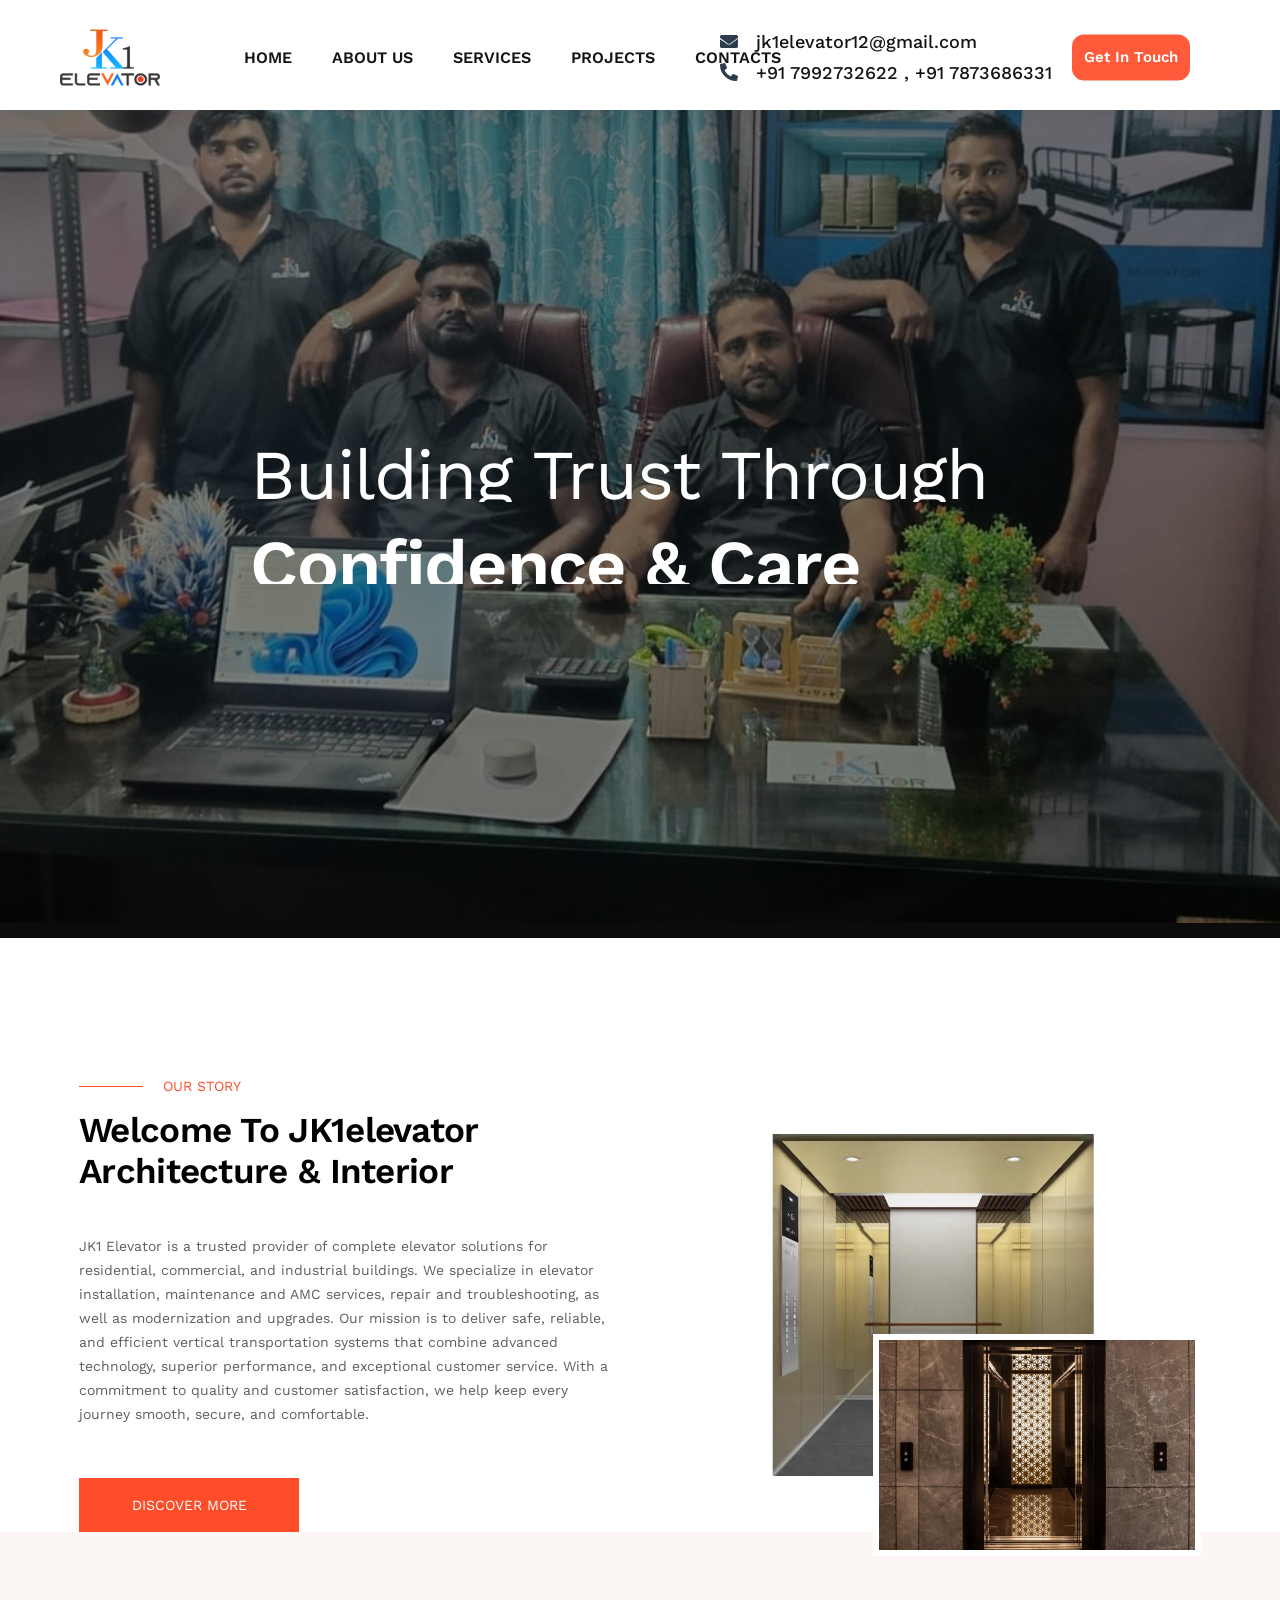
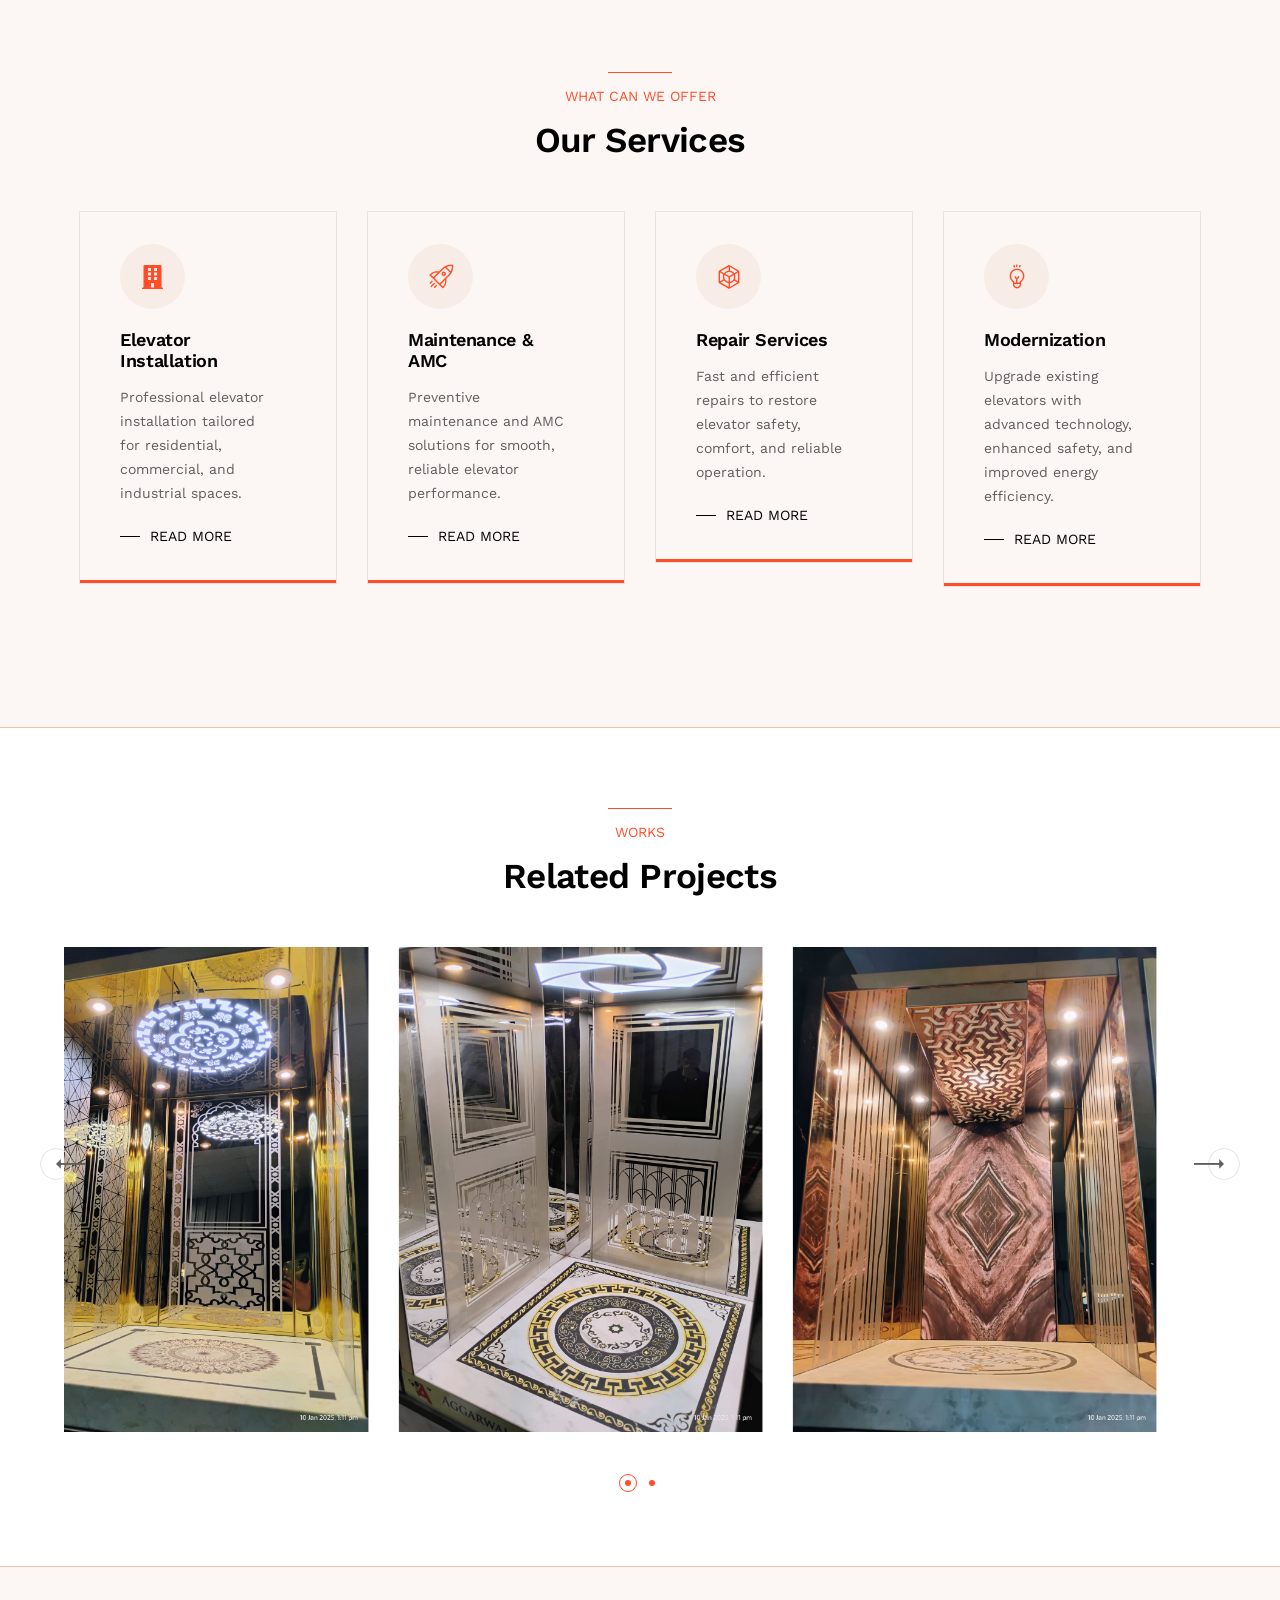
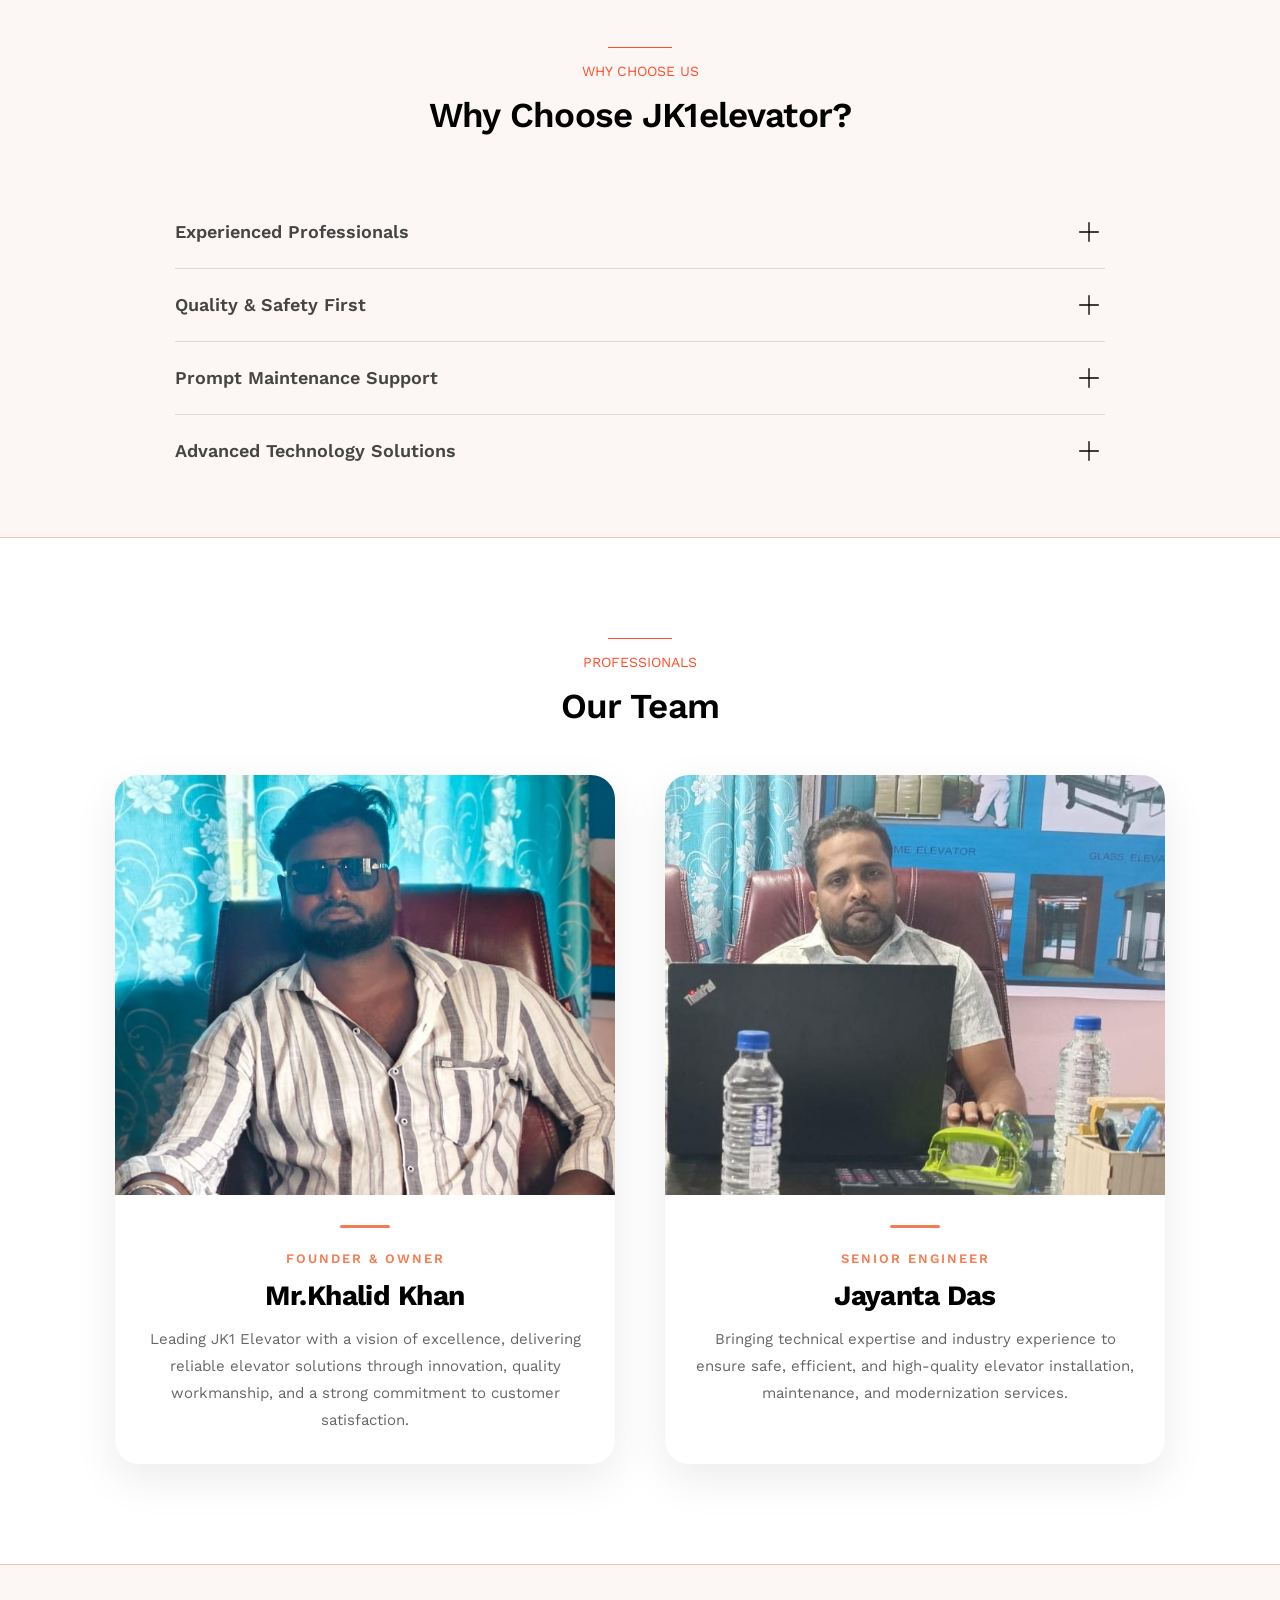
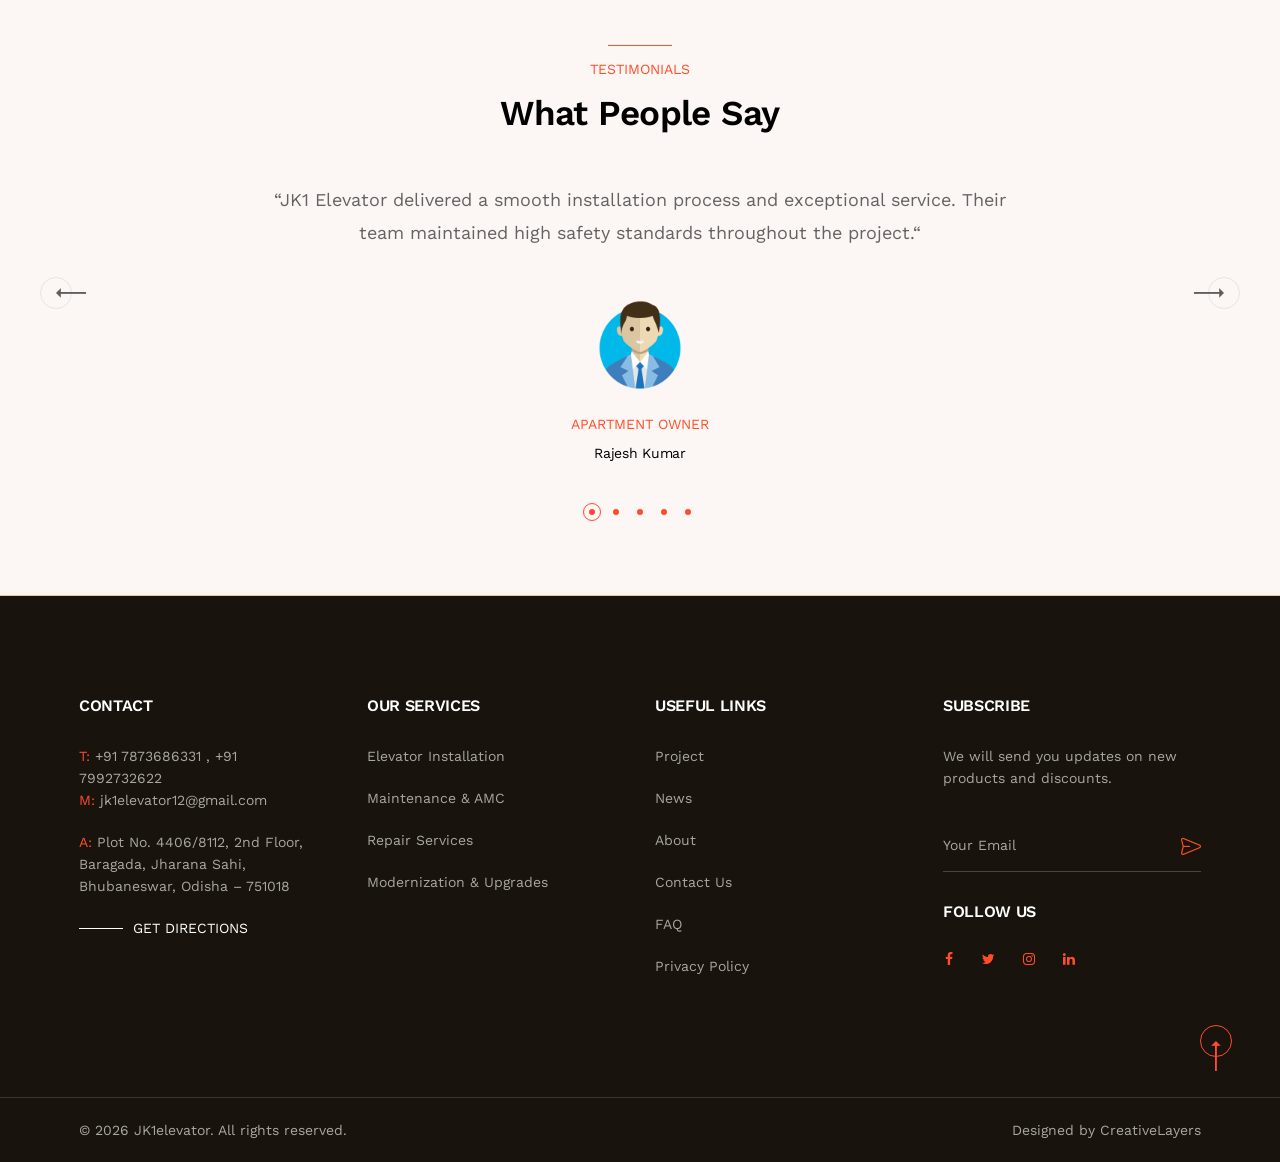
==== index.html @ ecaff4af "Initial commit" ====
<!DOCTYPE html>
<html lang="en">



<head>

  <!-- Required meta tags -->
  <meta charset="UTF-8">
  <meta name="viewport" content="width=device-width, initial-scale=1">

  <!-- Google fonts -->
  <link rel="preconnect" href="https://fonts.googleapis.com/">
  <link rel="preconnect" href="https://fonts.gstatic.com/" crossorigin>
  <link href="https://fonts.googleapis.com/css2?family=Work+Sans:ital,wght@0,100;0,200;0,300;0,400;0,500;0,600;0,700;0,800;0,900;1,100;1,200;1,300;1,400;1,500;1,600;1,700;1,800;1,900&amp;display=swap" rel="stylesheet">

  <link href="https://fonts.googleapis.com/css2?family=Material+Icons+Outlined" rel="stylesheet">
  <link rel="stylesheet" href="https://cdnjs.cloudflare.com/ajax/libs/font-awesome/5.15.4/css/all.min.css" integrity="sha512-1ycn6IcaQQ40/MKBW2W4Rhis/DbILU74C1vSrLJxCq57o941Ym01SwNsOMqvEBFlcgUa6xLiPY/NS5R+E6ztJQ==" crossorigin="anonymous" referrerpolicy="no-referrer" />
  <link rel="stylesheet" href="https://unpkg.com/leaflet@1.7.1/dist/leaflet.css" integrity="sha512-xodZBNTC5n17Xt2atTPuE1HxjVMSvLVW9ocqUKLsCC5CXdbqCmblAshOMAS6/keqq/sMZMZ19scR4PsZChSR7A==" crossorigin="" />

  <!-- Stylesheets -->
  <link rel="stylesheet" href="css/vendors.css">
  <link rel="stylesheet" href="css/main.css">
  <link rel="stylesheet" href="css/custom.css">
  <!-- Favicon -->
  <link rel="icon" type="image/png" href="img/jk1/favicon.png">

  <title>JK1elevator</title>
</head>

<body class="preloader-visible" data-barba="wrapper">


  <!-- preloader start -->
  <div class="preloader js-preloader ">
    <div class="preloader__bg"></div>

    <div class="preloader__progress">
      <div class="preloader__progress__inner"></div>
      <img src="img/jk1/JK1_Black.png" alt="preloader image" class="preloader__img" height="100">
    </div>
  </div>
  <!-- preloader end -->


  <!-- cursor start -->
  <div class="cursor js-cursor">
    <div class="cursor__wrapper">
      <div class="cursor__follower js-follower"></div>
      <div class="cursor__label js-label"></div>
      <div class="cursor__icon js-icon"></div>
    </div>
  </div>
  <!-- cursor end -->


  <!-- barba container start -->
  <div class="barba-container" data-barba="container">


    <main class="main-content  ">


      <!-- header start -->
      <header class="header custom-header js-header pos-sticky bg-light ">
        <div class="header__bar  js-header-bar">

          <div class="row justify-content-between align-items-center">

            <div class="col-auto z-5 js-header-item">
              <div class="header__item -margin-sm">
                <div class="header__logo text-white js-header-logo">
                  <a data-barba href="index.html">
                    <img width="100" src="img/jk1/JK_Logo_website.png" alt="Logo" class="logo-img">

                  </a>
                </div>
              </div>
            </div>


            <div class="menu js-menu ">
              <div class="mobile__background js-mobile-bg"></div>

              <div class="menu__container">
                

                <ul class="nav js-navList ">
                  <li class="nav-li">
                    <a  href="index.html">Home</a>
                  </li>
                  
                  <li class="nav-li">
                    <a  href="about.html">About Us</a>
                  </li>
                  <li class=" nav-li">
                    <a  href="service.html">Services</a>
                  </li>
                  <li class=" nav-li">
                    <a  href="project.html">Projects</a>
                  </li>
                  <li class=" nav-li">
                    <a  href="contact.html">Contacts</a>
                  </li>
                </ul>
              </div>

              <div class="mobile__footer js-mobile-footer">
                <div class="mobile__socials">
                  <a data-barba href="https://www.facebook.com/share/r/14Tsqv6ykif/">
                    <i class="fa fa-facebook" aria-hidden="true"></i>
                  </a>
                  <a data-barba href="#">
                    <i class="fa fa-twitter" aria-hidden="true"></i>
                  </a>
                  <a data-barba href="https://www.instagram.com/reel/DT-6LGMk1m3/?igsh=MTFrdWw5NDloODdj">
                    <i class="fa fa-instagram" aria-hidden="true"></i>
                  </a>
                  <a data-barba href="#">
                    <i class="fa fa-linkedin" aria-hidden="true"></i>
                  </a>
                </div>

               <div class="mobile__copyright">
                 
                  <p id="copyright"></p>
                </div>

              </div>
            </div>


            <div class="col-auto z-5 sm:pos-unset js-header-item">
              <div class="header__icons ">
                 <div class="header-contact">

                  <div class="contact-details">

                      <div>
                          <i class="fas fa-envelope"></i>
                          <a href="mailto:jk1elevator12@gmail.com" class="font-black fw-500">
                              jk1elevator12@gmail.com
                          </a>
                      </div>

                      <div>
                          <i class="fas fa-phone-alt"></i>
                          <a href="tel:+917992732622" class="font-black fw-500">
                              +91 7992732622 ,
                          </a>
                          <a href="tel:+917873686331" class="font-black fw-500">
                              +91 7873686331
                          </a>
                      </div>

                  </div>

                  <a href="contact.html" class="header-btn">
                      Get In Touch
                    
                  </a>

              </div>

                

                <div class="header__menu">
                 

                  <button type="button" class="nav-button-open d-none md:d-block js-nav-open">
                   <div class="menu-btn">
                        <span></span>
                        <span></span>
                        <span></span>
                    </div>
                  </button>

                  <button type="button" class="nav-button-close d-none md:d-block pointer-events-none js-nav-close pt-3">
                    <i class="icon cross icon-cross"></i>
                  </button>
                </div>
              </div>
               
            </div>
          </div>


         
        </div>
      </header>
      <!-- header end -->


      <div class="content-wrapper  js-content-wrapper">
        


        <!-- masthead -->
        <section class="masthead swiper-container js-slider">
          <div class="swiper-wrapper">

            <div class="swiper-slide">
              <div data-parallax="0.6" class="masthead__image" data-swiper-parallax="40%">
                <img data-parallax-target class="swiper-lazy" src="img/jk1/banner1.jpeg" alt="Slider image">
              </div>

              <div class="container-fluid h-100 px-32">
                <div class="row align-items-center">
                  <div class="col-lg-10 offset-lg-2 offset-md-1">
                    <div class="masthead__content js-content">
                      <div data-split="lines" data-anim="split-lines" class="js-title-wrap">
                        <h1 class="masthead__title text-white js-title">
                         Building Trust Through<br><span>Confidence & Care</span>
                        </h1>
                      </div>
                      <div class="masthead__button js-button">
                        <a  href="project.html" class="button -simple text-white">
                          VIEW PROJECT
                        </a>
                      </div>
                    </div>
                  </div>
                </div>
              </div>
            </div>

            <div class="swiper-slide">
              <div data-parallax="0.6" class="masthead__image" data-swiper-parallax="40%">
                <img data-parallax-target class="swiper-lazy" src="img/jk1/banner2.jpg" alt="Slider image">
              </div>

              <div class="container-fluid h-100 px-32">
                <div class="row align-items-center">
                  <div class="col-lg-10 offset-lg-2 offset-md-1">
                    <div class="masthead__content js-content">
                      <div data-split="lines" class="js-title-wrap">
                        <h1 class="masthead__title text-white js-title">
                          Crafted With<br><span>Precision</span>
                        </h1>
                      </div>
                      <div class="masthead__button js-button">
                        <a  href="project.html" class="button -simple text-white">
                          VIEW PROJECT
                        </a>
                      </div>
                    </div>
                  </div>
                </div>
              </div>
            </div>

            <div class="swiper-slide">
              <div data-parallax="0.6" class="masthead__image" data-swiper-parallax="40%">
                <img data-parallax-target class="swiper-lazy" src="img/jk1/banner3.jpeg" alt="Slider image">
              </div>

              <div class="container-fluid h-100 px-32">
                <div class="row align-items-center">
                  <div class="col-lg-10 offset-lg-2 offset-md-1">
                    <div class="masthead__content js-content">
                      <div data-split="lines" class="js-title-wrap">
                        <h1 class="masthead__title text-white js-title">
                          Inspired By<br><span>Innovation</span>
                        </h1>
                      </div>
                      <div class="masthead__button js-button">
                        <a  href="project.html" class="button -simple text-white">
                          VIEW PROJECT
                        </a>
                      </div>
                    </div>
                  </div>
                </div>
              </div>
            </div>

          </div>

         

          

          <div class="masthead-pagination js-pag">
            <div data-cursor class="masthead-pagination__item is-active js-pag-item">
              <span class="masthead-pagination__number">01</span>
              <h4 class="masthead-pagination__title md:d-none">Building Trust Through<br>Confidence & Care</h4>
              <span class="masthead-pagination__line"></span>
            </div>

            <div data-cursor class="masthead-pagination__item js-pag-item">
              <span class="masthead-pagination__number">02</span>
              <h4 class="masthead-pagination__title md:d-none">Crafted With<br>Precision</h4>
              <span class="masthead-pagination__line"></span>
            </div>

            <div data-cursor class="masthead-pagination__item js-pag-item">
              <span class="masthead-pagination__number">03</span>
              <h4 class="masthead-pagination__title md:d-none">Inspired By<br>Innovation</h4>
              <span class="masthead-pagination__line"></span>
            </div>
          </div>

          <div class="masthead__scroll js-scroll md:d-none">
            <div class="masthead__scroll_item">
              Scroll
              <div class="masthead__scroll_icon">
                <i class="icon icon-right-arrow"></i>
              </div>
            </div>
          </div>
        </section>


        <!-- about -->
        <section class="layout-pt-lg overflow-visible z-2">
          <div class="container">
            <div data-anim-wrap class="row align-items-center">
              <div class="col-xl-5 col-lg-6 col-md-10">
                <div class="aboutBack sm:d-none">
                  <img src="img/general/" alt="logo">
                </div>

                <div data-anim-child="slide-right delay-8" class="sectionHeading -left-line -about pr-12 lg:pr-0">
                  <span class="sectionHeading__subtitle">OUR STORY</span>
                  <h2 class="sectionHeading__title">Welcome To JK1elevator Architecture & Interior</h2>
                  <p class="sectionHeading__text">   JK1 Elevator is a trusted provider of complete elevator solutions for residential, commercial, and industrial buildings. We specialize in elevator installation, maintenance and AMC services, repair and troubleshooting, as well as modernization and upgrades. Our mission is to deliver safe, reliable, and efficient vertical transportation systems that combine advanced technology, superior performance, and exceptional customer service. With a commitment to quality and customer satisfaction, we help keep every journey smooth, secure, and comfortable.</p>

                  <div class="sectionHeading__button">
                    <a  href="about.html" class="button -md  text-white bg-prime">DISCOVER MORE</a>
                  </div>
                </div>
              </div>

              <div class="col-xl-7 col-lg-6">
                <div class="overlayImgs md:mt-60">
                  <div data-anim-child="img-right cover-black" class="overlayImgs__back">
                    <img src="img/jk1/about1.jpg" alt="Image">
                  </div>

                  <div data-anim-child="img-right cover-black delay-3" class="overlayImgs__front -border">
                    <img src="img/jk1/about2.jpg" alt="Image">
                  </div>
                </div>
              </div>
            </div>
          </div>
        </section>


       


        <!-- services -->
        <section class="layout-pt-lg layout-pb-lg pt-service fade-primary border-top-0">
          <div class="container">
            <div class="row">
              <div class="col-12">
                <div class="sectionHeading -top-line text-center">
                  <span class="sectionHeading__subtitle">WHAT CAN WE OFFER</span>
                  <h2 class="sectionHeading__title">Our Services</h2>
                </div>
              </div>
            </div>

            <div class="row y-gap-32 layout-pt-sm">

              <div class="col-lg-3 col-md-6">
                <div data-anim="slide-up" class="service -card -hover">
                  <div class="service__content -border">
                    <div class="service__icon">
                      <i class="icon fas fa-building text-beige"></i>
                    </div>

                    <h3 class="service__title mt-20">Elevator Installation</h3>
                    <p class="service__text">Professional elevator installation tailored for residential, commercial, and industrial spaces.</p>

                    <div class="service__button">
                      <a data-barba href="#" class="button -simple text-black">Read more</a>
                    </div>
                  </div>
                </div>
              </div>

              <div class="col-lg-3 col-md-6">
                <div data-anim="slide-up" class="service -card -hover">
                  <div class="service__content -border">
                    <div class="service__icon">
                      <i class="icon icon-rocket text-beige"></i>
                    </div>

                    <h3 class="service__title mt-20">Maintenance & AMC</h3>
                    <p class="service__text">Preventive maintenance and AMC solutions for smooth, reliable elevator performance.</p>

                    <div class="service__button">
                      <a  href="services.html" class="button -simple text-black">Read more</a>
                    </div>
                  </div>
                </div>
              </div>

              <div class="col-lg-3 col-md-6">
                <div data-anim="slide-up" class="service -card -hover">
                  <div class="service__content -border">
                    <div class="service__icon">
                      <i class="icon icon-cube text-beige"></i>
                    </div>

                    <h3 class="service__title mt-20">Repair Services</h3>
                    <p class="service__text">Fast and efficient repairs to restore elevator safety, comfort, and reliable operation.</p>

                    <div class="service__button">
                      <a  href="services.html" class="button -simple text-black">Read more</a>
                    </div>
                  </div>
                </div>
              </div>

              <div class="col-lg-3 col-md-6">
                <div data-anim="slide-up" class="service -card -hover">
                  <div class="service__content -border">
                    <div class="service__icon">
                      <i class="icon icon-idea text-beige"></i>
                    </div>

                    <h3 class="service__title mt-20">Modernization</h3>
                    <p class="service__text">Upgrade existing elevators with advanced technology, enhanced safety, and improved energy efficiency.</p>

                    <div class="service__button">
                      <a  href="services.html" class="button -simple text-black">Read more</a>
                    </div>
                  </div>
                </div>
              </div>

            </div>
          </div>
        </section>


        <!-- Projects -->
        <section class="layout-pt-md layout-pb-md ">
          <div class="container">
            <div class="row justify-content-center">
              <div class="col-auto">
                <div class="sectionHeading -top-line text-center">
                  <span class="sectionHeading__subtitle">WORKS</span>
                  <h2 class="sectionHeading__title">Related Projects</h2>
                </div>
              </div>
            </div>

            <div class="row layout-pt-sm">
              <div class="sectionSlider overflow-hidden sm:px-16 js-sectionSlider swiper-container-initialized swiper-container-horizontal swiper-container-autoheight" data-gap="30" data-slider-col="base-3 lg-3 md-2 sm-1" data-pagination="">

                <div class="swiper-wrapper" style="height: 564px; transition-duration: 0ms; transform: translate3d(-453.333px, 0px, 0px);">

                  <div class="swiper-slide swiper-slide-prev" style="width: 423.333px; margin-right: 30px;">
                    <a  href="project.html" class="portfolioCard -type-1 ratio">
                      <div class="portfolioCard__image ratio ratio-3:4">
                        <img class="ratio-img js-lazy loaded" src="img/jk1/project1.jpeg" alt="project image" data-ll-status="loaded">
                      </div>

                      <div class="portfolioCard__content px-30 py-30">
                        <span class="portfolioCard__category text-sm uppercase color-prime">  LUXURY DESIGN</span>
                        <h3 class="portfolioCard__title text-lg fw-600 mt-8"> Artistic Elevator Interior</h3>
                      </div>
                    </a>
                  </div>

                  <div class="swiper-slide swiper-slide-visible swiper-slide-active" style="width: 423.333px; margin-right: 30px;">
                    <a  href="project.html" class="portfolioCard -type-1 ratio">
                      <div class="portfolioCard__image ratio ratio-3:4">
                        <img class="ratio-img js-lazy loaded" src="img/jk1/project2.jpeg" alt="project image" data-ll-status="loaded">
                      </div>

                      <div class="portfolioCard__content px-30 py-30">
                        <span class="portfolioCard__category text-sm uppercase color-prime">RESIDENTIAL</span>
                        <h3 class="portfolioCard__title text-lg fw-600 mt-8">Luxury Home Elevator</h3>
                      </div>
                    </a>
                  </div>

                  <div class="swiper-slide swiper-slide-visible swiper-slide-next" style="width: 423.333px; margin-right: 30px;">
                    <a  href="project.html" class="portfolioCard -type-1 ratio">
                      <div class="portfolioCard__image ratio ratio-3:4">
                        <img class="ratio-img js-lazy loaded" src="img/jk1/project3.jpeg" alt="project image" data-ll-status="loaded">
                      </div>

                      <div class="portfolioCard__content px-30 py-30">
                        <span class="portfolioCard__category text-sm uppercase color-prime">MODERNIZATION</span>
                        <h3 class="portfolioCard__title text-lg fw-600 mt-8"> Smart Elevator Upgrade</h3>
                      </div>
                    </a>
                  </div>

                  <div class="swiper-slide swiper-slide-visible" style="width: 423.333px; margin-right: 30px;">
                    <a  href="project.html" class="portfolioCard -type-1 ratio">
                      <div class="portfolioCard__image ratio ratio-3:4">
                        <img class="ratio-img js-lazy loaded" src="img/jk1/project4.jpeg" alt="project image" data-ll-status="loaded">
                      </div>

                      <div class="portfolioCard__content px-30 py-30">
                        <span class="portfolioCard__category text-sm uppercase color-prime"> PREMIUM CABIN</span>
                        <h3 class="portfolioCard__title text-lg fw-600 mt-8"> Designer Lift Interior</h3>
                      </div>
                    </a>
                  </div>

                  

                </div>

                <div class="nav -slider lg:d-none">
                  <div class="nav__item -left js-prev" tabindex="0" role="button" aria-label="Previous slide" aria-disabled="false">
                    <i class="icon icon-left-arrow"></i>
                  </div>

                  <div class="nav__item -right js-next" tabindex="0" role="button" aria-label="Next slide" aria-disabled="false">
                    <i class="icon icon-right-arrow"></i>
                  </div>
                </div>

                <div class="pagination -slider mt-48 js-pagination swiper-pagination-clickable swiper-pagination-bullets"><div class="pagination__item" tabindex="0" role="button" aria-label="Go to slide 1"></div><div class="pagination__item is-active" tabindex="0" role="button" aria-label="Go to slide 2"></div><div class="pagination__item" tabindex="0" role="button" aria-label="Go to slide 3"></div><div class="pagination__item" tabindex="0" role="button" aria-label="Go to slide 4"></div><div class="pagination__item" tabindex="0" role="button" aria-label="Go to slide 5"></div><div class="pagination__item" tabindex="0" role="button" aria-label="Go to slide 6"></div></div>
              <span class="swiper-notification" aria-live="assertive" aria-atomic="true"></span></div>
            </div>
          </div>
        </section>


        <!-- why choose us  -->
         <section class="layout-pt-md layout-pb-sm fade-primary">
          <div class="container">
            <div class="row justify-content-center">
              <div class="col-auto">
                <div class="sectionHeading -top-line text-center">
                  <span class="sectionHeading__subtitle">WHY CHOOSE US</span>
                  <h2 class="sectionHeading__title">Why Choose JK1elevator?</h2>
                </div>
              </div>
            </div>

            <div class="row justify-content-center pt-60">
              <div class="col-xl-8 col-lg-10">
                <div class="accordion -simple js-accordion">

                  <div class="accordion__item">
                    <div class="accordion__button text-black">
                      <button class="text-lg md:text-base fw-600 text-black">Experienced Professionals</button>
                      <div class="accordion__icon">
                        <svg xmlns="http://www.w3.org/2000/svg" width="24" height="24" viewBox="0 0 24 24" fill="none" stroke="currentColor" stroke-width="2" stroke-linecap="round" stroke-linejoin="round" class="feather feather-plus icon"><line x1="12" y1="5" x2="12" y2="19"></line><line x1="5" y1="12" x2="19" y2="12"></line></svg>
                        <svg xmlns="http://www.w3.org/2000/svg" width="24" height="24" viewBox="0 0 24 24" fill="none" stroke="currentColor" stroke-width="2" stroke-linecap="round" stroke-linejoin="round" class="feather feather-minus icon"><line x1="5" y1="12" x2="19" y2="12"></line></svg>
                      </div>
                    </div>
                    <div class="accordion__content">
                      <div class="accordion__content__inner">
                        <p class="text-sm">Our skilled technicians bring years of expertise in elevator installation, maintenance, and modernization for all types of buildings.</p>
                      </div>
                    </div>
                  </div>

                  <div class="accordion__item">
                    <div class="accordion__button text-black">
                      <button class="text-lg md:text-base fw-600 text-black">Quality & Safety First</button>
                      <div class="accordion__icon">
                        <svg xmlns="http://www.w3.org/2000/svg" width="24" height="24" viewBox="0 0 24 24" fill="none" stroke="currentColor" stroke-width="2" stroke-linecap="round" stroke-linejoin="round" class="feather feather-plus icon"><line x1="12" y1="5" x2="12" y2="19"></line><line x1="5" y1="12" x2="19" y2="12"></line></svg>
                        <svg xmlns="http://www.w3.org/2000/svg" width="24" height="24" viewBox="0 0 24 24" fill="none" stroke="currentColor" stroke-width="2" stroke-linecap="round" stroke-linejoin="round" class="feather feather-minus icon"><line x1="5" y1="12" x2="19" y2="12"></line></svg>
                      </div>
                    </div>
                    <div class="accordion__content">
                      <div class="accordion__content__inner">
                        <p class="text-sm">We follow strict safety standards and use quality components to ensure reliable and long-lasting elevator performance.</p>
                      </div>
                    </div>
                  </div>

                  <div class="accordion__item">
                    <div class="accordion__button text-black">
                      <button class="text-lg md:text-base fw-600 text-black">Prompt Maintenance Support</button>
                      <div class="accordion__icon">
                        <svg xmlns="http://www.w3.org/2000/svg" width="24" height="24" viewBox="0 0 24 24" fill="none" stroke="currentColor" stroke-width="2" stroke-linecap="round" stroke-linejoin="round" class="feather feather-plus icon"><line x1="12" y1="5" x2="12" y2="19"></line><line x1="5" y1="12" x2="19" y2="12"></line></svg>
                        <svg xmlns="http://www.w3.org/2000/svg" width="24" height="24" viewBox="0 0 24 24" fill="none" stroke="currentColor" stroke-width="2" stroke-linecap="round" stroke-linejoin="round" class="feather feather-minus icon"><line x1="5" y1="12" x2="19" y2="12"></line></svg>
                      </div>
                    </div>
                    <div class="accordion__content">
                      <div class="accordion__content__inner">
                        <p class="text-sm">Our dedicated support team provides timely maintenance and quick response services to minimize downtime.</p>
                      </div>
                    </div>
                  </div>

                  <div class="accordion__item">
                    <div class="accordion__button text-black">
                      <button class="text-lg md:text-base fw-600 text-black">Advanced Technology Solutions</button>
                      <div class="accordion__icon">
                        <svg xmlns="http://www.w3.org/2000/svg" width="24" height="24" viewBox="0 0 24 24" fill="none" stroke="currentColor" stroke-width="2" stroke-linecap="round" stroke-linejoin="round" class="feather feather-plus icon"><line x1="12" y1="5" x2="12" y2="19"></line><line x1="5" y1="12" x2="19" y2="12"></line></svg>
                        <svg xmlns="http://www.w3.org/2000/svg" width="24" height="24" viewBox="0 0 24 24" fill="none" stroke="currentColor" stroke-width="2" stroke-linecap="round" stroke-linejoin="round" class="feather feather-minus icon"><line x1="5" y1="12" x2="19" y2="12"></line></svg>
                      </div>
                    </div>
                    <div class="accordion__content">
                      <div class="accordion__content__inner">
                        <p class="text-sm">From smart elevator systems to modern upgrades, we deliver innovative solutions tailored to your needs.</p>
                      </div>
                    </div>
                  </div>

                </div>
              </div>
            </div>
          </div>
        </section>


          <!-- team -->
        <section class="team-section">
            <div class="container">


              <div class="row justify-content-center md:justify-content-start">
                <div class="col-auto">
                  <div class="sectionHeading -top-line -md text-center md:text-left">
                    <span class="sectionHeading__subtitle">PROFESSIONALS</span>
                    <h2 class="sectionHeading__title mb-5">Our Team</h2>
                  </div>
                </div>
             </div>

                  <div class="team-grid">

                    <div class="team-card">
                        <img src="img/jk1/team-1.jpeg" alt="Team Member">

                        <div class="team-card-content">
                            <span>Founder & Owner</span>
                            <h3>Mr.Khalid Khan</h3>
                            <p>
                                Leading JK1 Elevator with a vision of excellence, delivering reliable elevator solutions through innovation, quality workmanship, and a strong commitment to customer satisfaction.
                            </p>
                        </div>
                    </div>

                       <div class="team-card">
                        <img src="img/jk1/team-2.jpeg" alt="Team Member">

                        <div class="team-card-content">
                            <span>Senior Engineer</span>
                            <h3>Jayanta Das</h3>
                            <p>
                               Bringing technical expertise and industry experience to ensure safe, efficient, and high-quality elevator installation, maintenance, and modernization services.
                            </p>
                        </div>
                      </div>

                  </div>

              </div>


          </section>


        <!-- Testimonial  -->
        <section class="layout-pt-md layout-pb-md fade-primary">
          <!-- container start -->
          <div class="container">
            <div class="row justify-content-center">
              <div class="col-auto">
                <div class="sectionHeading -top-line text-center">
                  <span class="sectionHeading__subtitle">TESTIMONIALS</span>
                  <h2 class="sectionHeading__title text-black">What People Say</h2>
                </div>
              </div>
            </div>

            <div class="sectionSlider overflow-hidden layout-pt-sm js-sectionSlider swiper-container-initialized swiper-container-horizontal swiper-container-autoheight" data-slider-col="base-1 lg-1 md-1 sm-1" data-pagination="" data-loop="">
              <div class="swiper-wrapper" style="transition-duration: 0ms; transform: translate3d(-5200px, 0px, 0px); height: 310px;"><div class="swiper-slide swiper-slide-duplicate swiper-slide-duplicate-next" data-swiper-slide-index="3" style="width: 1300px;">
                  <div class="row justify-content-center">
                    <div class="col-lg-8 col-md-10">
                      <div class="testimonials text-center">
                        <p class="testimonials__comment fw-400 text-lg sm:text-sm leading-4xl text-dark">
                          “Ipsum dolor sit amet, consectetur adipiscing elit. Fringilla vel tincidunt ipsum ac. Nam at et id leo pulvinar egestas mi lorem. Adipiscing felis, vel faucibus in. Hendrerit viverra elementum venenatis pellentesque pellentesque ornare“
                        </p>

                        <div class="testimonials__author mt-48">
                          <div class="size-3xl mx-auto mb-20">
                            <div class="bg-image rounded-full swiper-lazy swiper-lazy-loaded" style="background-image: url(&quot;&quot;);"></div>
                          </div>

                          <span class="text-sm fw-400 uppercase color-prime">FINANCE MANAGER1</span>
                          <h5 class="text-sm fw-400 text-black mt-8">Helena Gibbson</h5>
                        </div>
                      </div>
                    </div>
                  </div>
                </div>
                
                <div class="swiper-slide" data-swiper-slide-index="0" style="width: 1300px;">
                  <div class="row justify-content-center">
                    <div class="col-lg-8 col-md-10">
                      <div class="testimonials text-center">
                        <p class="testimonials__comment fw-400 text-lg sm:text-sm leading-4xl text-dark">
                          “JK1 Elevator delivered a smooth installation process and exceptional service. Their team maintained high safety standards throughout the project.“
                        </p>

                        <div class="testimonials__author mt-48">
                          <div class="size-3xl mx-auto mb-20">
                            <div class="bg-image rounded-full swiper-lazy swiper-lazy-loaded" style="background-image: url(&quot;img/jk1/testimonial-1.png&quot;);"></div>
                          </div>

                          <span class="text-sm fw-400 uppercase color-prime">APARTMENT OWNER</span>
                          <h5 class="text-sm fw-400 text-black mt-8">Rajesh Kumar</h5>
                        </div>
                      </div>
                    </div>
                  </div>
                </div>
                <div class="swiper-slide swiper-slide-prev" data-swiper-slide-index="1" style="width: 1300px;">
                  <div class="row justify-content-center">
                    <div class="col-lg-8 col-md-10">
                      <div class="testimonials text-center">
                        <p class="testimonials__comment fw-400 text-lg sm:text-sm leading-4xl text-dark">
                          “The maintenance support has been outstanding. Our elevator operates flawlessly, and the response time is always impressive.“
                        </p>

                        <div class="testimonials__author mt-48">
                          <div class="size-3xl mx-auto mb-20">
                            <div class="bg-image rounded-full swiper-lazy swiper-lazy-loaded" style="background-image: url(&quot;img/jk1/testimonial-2.png&quot;);"></div>
                          </div>

                          <span class="text-sm fw-400 uppercase color-prime">BUSINESS OWNER</span>
                          <h5 class="text-sm fw-400 text-black mt-8">Priya Sharma</h5>
                        </div>
                      </div>
                    </div>
                  </div>
                </div>
                <div class="swiper-slide swiper-slide-visible swiper-slide-active" data-swiper-slide-index="2" style="width: 1300px;">
                  <div class="row justify-content-center">
                    <div class="col-lg-8 col-md-10">
                      <div class="testimonials text-center">
                        <p class="testimonials__comment fw-400 text-lg sm:text-sm leading-4xl text-dark">
                          “Professional technicians, transparent pricing, and quality workmanship. I highly recommend JK1 Elevator for commercial projects.“
                        </p>

                        <div class="testimonials__author mt-48">
                          <div class="size-3xl mx-auto mb-20">
                            <div class="bg-image rounded-full swiper-lazy swiper-lazy-loaded" style="background-image: url(&quot;img/jk1/testimonial-3.jpg&quot;);"></div>
                          </div>

                          <span class="text-sm fw-400 uppercase color-prime">PROPERTY DEVELOPER</span>
                          <h5 class="text-sm fw-400 text-black mt-8">Amit Patel</h5>
                        </div>
                      </div>
                    </div>
                  </div>
                </div>
                <div class="swiper-slide swiper-slide-next" data-swiper-slide-index="3" style="width: 1300px;">
                  <div class="row justify-content-center">
                    <div class="col-lg-8 col-md-10">
                      <div class="testimonials text-center">
                        <p class="testimonials__comment fw-400 text-lg sm:text-sm leading-4xl text-dark">
                          “We recently upgraded our elevator system through JK1 Elevator. The modernization process was seamless and highly efficient.“
                        </p>

                        <div class="testimonials__author mt-48">
                          <div class="size-3xl mx-auto mb-20">
                            <div class="bg-image rounded-full swiper-lazy swiper-lazy-loaded" style="background-image: url(&quot;img/jk1/testimonial-5.jpg&quot;);"></div>
                          </div>

                          <span class="text-sm fw-400 uppercase color-prime">FACILITY MANAGER</span>
                          <h5 class="text-sm fw-400 text-black mt-8">Neha Reddy</h5>
                        </div>
                      </div>
                    </div>
                  </div>
                </div>
                <div class="swiper-slide" data-swiper-slide-index="4" style="width: 1300px;">
                  <div class="row justify-content-center">
                    <div class="col-lg-8 col-md-10">
                      <div class="testimonials text-center">
                        <p class="testimonials__comment fw-400 text-lg sm:text-sm leading-4xl text-dark">
                          “Reliable service and excellent customer support. Their AMC plan has helped us keep our elevators running smoothly year-round.“
                        </p>

                        <div class="testimonials__author mt-48">
                          <div class="size-3xl mx-auto mb-20">
                            <div class="bg-image rounded-full swiper-lazy swiper-lazy-loaded" style="background-image: url(&quot;img/jk1/testimonial-4.png&quot;);"></div>
                          </div>

                          <span class="text-sm fw-400 uppercase color-prime">HOTEL OWNER</span>
                          <h5 class="text-sm fw-400 text-black mt-8">Sandeep Verma</h5>
                        </div>
                      </div>
                    </div>
                  </div>
                </div>
              <div class="swiper-slide swiper-slide-duplicate" data-swiper-slide-index="0" style="width: 1300px;">
                  <div class="row justify-content-center">
                    <div class="col-lg-8 col-md-10">
                      <div class="testimonials text-center">
                        <p class="testimonials__comment fw-400 text-lg sm:text-sm leading-4xl text-dark">
                          “Ipsum dolor sit amet, consectetur adipiscing elit. Fringilla vel tincidunt ipsum ac. Nam at et id leo pulvinar egestas mi lorem. Adipiscing felis, vel faucibus in. Hendrerit viverra elementum venenatis pellentesque pellentesque ornare“
                        </p>

                        <div class="testimonials__author mt-48">
                          <div class="size-3xl mx-auto mb-20">
                            <div class="bg-image rounded-full swiper-lazy swiper-lazy-loaded" style="background-image: url(&quot;&quot;);"></div>
                          </div>

                          <span class="text-sm fw-400 uppercase color-prime">FINANCE MANAGER</span>
                          <h5 class="text-sm fw-400 text-black mt-8">Helena Gibbson</h5>
                        </div>
                      </div>
                    </div>
                  </div>
                </div><div class="swiper-slide swiper-slide-duplicate swiper-slide-duplicate-prev" data-swiper-slide-index="1" style="width: 1300px;">
                  <div class="row justify-content-center">
                    <div class="col-lg-8 col-md-10">
                      <div class="testimonials text-center">
                        <p class="testimonials__comment fw-400 text-lg sm:text-sm leading-4xl text-dark">
                          “Ipsum dolor sit amet, consectetur adipiscing elit. Fringilla vel tincidunt ipsum ac. Nam at et id leo pulvinar egestas mi lorem. Adipiscing felis, vel faucibus in. Hendrerit viverra elementum venenatis pellentesque pellentesque ornare“
                        </p>

                        <div class="testimonials__author mt-48">
                          <div class="size-3xl mx-auto mb-20">
                            <div class="bg-image rounded-full swiper-lazy swiper-lazy-loaded" style="background-image: url(&quot;&quot;);"></div>
                          </div>

                          <span class="text-sm fw-400 uppercase color-prime">FINANCE MANAGER</span>
                          <h5 class="text-sm fw-400 text-black mt-8">Helena Gibbson</h5>
                        </div>
                      </div>
                    </div>
                  </div>
                </div></div>

              <div class="nav -slider lg:d-none">
                <div class="nav__item -left js-prev" tabindex="0" role="button" aria-label="Previous slide">
                  <i class="icon icon-left-arrow"></i>
                </div>

                <div class="nav__item -right js-next" tabindex="0" role="button" aria-label="Next slide">
                  <i class="icon icon-right-arrow"></i>
                </div>
              </div>

              <div class="pagination -slider mt-48 js-pagination swiper-pagination-clickable swiper-pagination-bullets"><div class="pagination__item" tabindex="0" role="button" aria-label="Go to slide 1"></div><div class="pagination__item" tabindex="0" role="button" aria-label="Go to slide 2"></div><div class="pagination__item is-active" tabindex="0" role="button" aria-label="Go to slide 3"></div><div class="pagination__item" tabindex="0" role="button" aria-label="Go to slide 4"></div><div class="pagination__item" tabindex="0" role="button" aria-label="Go to slide 5"></div></div>
            <span class="swiper-notification" aria-live="assertive" aria-atomic="true"></span></div>
          </div>
          <!-- container end -->
        </section>


        <footer class="footer -type-1">

          <div class="footer__top">
            <div class="container">
              <div class="row y-gap-48 justify-content-between">

                <div class="col-lg-3 col-md-6">
                  <div class="footer__item">
                    <h3 class="footer__title text-white">Contact</h3>

                    <div class="footer__content pr-20">
                      <div class="footer__content__item">
                        <p><span>T:</span> +91 7873686331 , +91 7992732622</p>
                        <p><span>M:</span> jk1elevator12@gmail.com</p>
                      </div>

                      <div class="footer__content__item">
                        <p><span>A:</span> Plot No. 4406/8112, 2nd Floor, Baragada,
                        Jharana Sahi, Bhubaneswar, Odisha – 751018</p>
                      </div>

                      <div class="footer__content__item">
                        <a target="_blank" href="https://www.google.com/maps?q=20.2476364,85.8555722&z=17&hl=en" class="button -simple text-white">GET DIRECTIONS</a>
                      </div>
                    </div>
                  </div>
                </div>


                <div class="col-lg-3 col-md-6">
                  <div class="footer__item">
                    <h3 class="footer__title text-white">OUR SERVICES</h3>

                    <div class="footer__content">
                      <div class="footer__content__item">
                        <a data-barba href="#">Elevator Installation</a>
                      </div>

                      <div class="footer__content__item">
                        <a data-barba href="#">Maintenance & AMC</a>
                      </div>

                      <div class="footer__content__item">
                        <a data-barba href="#">Repair Services</a>
                      </div>

                      <div class="footer__content__item">
                        <a data-barba href="#">Modernization & Upgrades</a>
                      </div>
                    </div>
                  </div>
                </div>


                <div class="col-lg-3 col-md-6">
                  <div class="footer__item">
                    <h3 class="footer__title text-white">USEFUL LINKS</h3>

                    <div class="footer__content">
                      <div class="footer__content__item">
                        <a data-barba href="#">Project</a>
                      </div>

                      <div class="footer__content__item">
                        <a data-barba href="#">News</a>
                      </div>

                      <div class="footer__content__item">
                        <a data-barba href="#">About</a>
                      </div>

                      <div class="footer__content__item">
                        <a data-barba href="#">Contact Us</a>
                      </div>

                    

                      <div class="footer__content__item">
                        <a data-barba href="#">FAQ</a>
                      </div>

                      <div class="footer__content__item">
                        <a data-barba href="#">Privacy Policy</a>
                      </div>
                    </div>
                  </div>
                </div>


                <div class="col-lg-3 col-md-6">
                  <div class="footer__item">
                    <h3 class="footer__title text-white">SUBSCRIBE</h3>

                    <div class="footer__content">
                      <div class="footer__content__item">
                        <p>We will send you updates on new products and discounts.</p>
                      </div>

                      <div class="footer__newsletter">
                        <form action="">
                          <input placeholder="Your Email" type="email">

                          <button type="submit">
                            <i class="icon icon-send"></i>
                          </button>
                        </form>
                      </div>

                      <div class="footer__socials">
                        <h3 class="footer__title text-white">FOLLOW US</h3>

                        <div class="footer__socials_content">
                          <a data-barba href="https://www.facebook.com/share/r/14Tsqv6ykif/" class="text-white">
                            <i class="fa fa-facebook" aria-hidden="true"></i>
                          </a>
                          <a data-barba href="#" class="text-white">
                            <i class="fa fa-twitter" aria-hidden="true"></i>
                          </a>
                          <a data-barba href="https://www.instagram.com/reel/DT-6LGMk1m3/?igsh=MTFrdWw5NDloODdj" class="text-white">
                            <i class="fa fa-instagram" aria-hidden="true"></i>
                          </a>
                          <a data-barba href="#" class="text-white">
                            <i class="fa fa-linkedin" aria-hidden="true"></i>
                          </a>
                        </div>
                      </div>
                    </div>
                  </div>
                </div>

              </div>
            </div>
          </div>


          <div class="footer__bottom">
            <div class="container">
              <div class="row align-items-center justify-content-between sm:justify-content-start">
               <div class="col-auto sm:order-2">
                  <div class="footer__bottom_text">
                      © <span id="currentYear"></span> JK1elevator. All rights reserved.
                  </div>
                </div>

                <div class="col-auto sm:order-1">
                 
                </div>

                <div class="col-auto sm:d-none">
                  <div class="footer__bottom_text">Designed by CreativeLayers</div>
                </div>
              </div>
            </div>
          </div>


          <div data-cursor class="backButton js-backButton">
            <div class="nav -slider">
              <div class="nav__item -left">
                <i class="icon icon-right-arrow"></i>
              </div>
            </div>
          </div>

        </footer>


      </div>
    </main>
  </div>
  <!-- barba container end -->


  <!-- JavaScript -->

    <script src="https://unpkg.com/leaflet@1.7.1/dist/leaflet.js" integrity="sha512-XQoYMqMTK8LvdxXYG3nZ448hOEQiglfqkJs1NOQV44cWnUrBc8PkAOcXy20w0vlaXaVUearIOBhiXZ5V3ynxwA==" crossorigin=""></script>

  <script src="js/vendors.js"></script>
  <script src="js/main.js"></script>

  <script>
      document.getElementById("copyright").innerHTML =
    `© ${new Date().getFullYear()} JK1elevator. All rights reserved.`;
  </script> 

  <script>
    document.getElementById('currentYear').textContent = new Date().getFullYear();
</script>
</body>



</html>
---- css/main.css ----
/* ------------------------------------------------------------------

  01. Variables
  02. Reveal animations

-------------------------------------------------------------------- */

:root{
    --primary-color:#ff4d29;
    
}
.ratio {
  position: relative;
  display: block;
  overflow: hidden;
}

.ratio::before {
  display: block;
  width: 100%;
  content: "";
}

.ratio-1\:1::before {
  padding-bottom: 100%;
}

.ratio-2\:1::before {
  padding-bottom: 50%;
}

.ratio-2\:3::before {
  padding-bottom: 150%;
}

.ratio-3\:2::before {
  padding-bottom: 66.66667%;
}

.ratio-3\:4::before {
  padding-bottom: 133.33333%;
}

.ratio-4\:3::before {
  padding-bottom: 75%;
}

.ratio-5\:4::before {
  padding-bottom: 80%;
}

.ratio-8\:5::before {
  padding-bottom: 62.5%;
}

.ratio-29\:33::before {
  padding-bottom: 113.7931%;
}

.ratio-62\:60::before {
  padding-bottom: 96.77419%;
}

.ratio-63\:50::before {
  padding-bottom: 79.36508%;
}

.ratio-63\:60::before {
  padding-bottom: 95.2381%;
}

.ratio-93\:53::before {
  padding-bottom: 56.98925%;
}

.ratio-41\:35::before {
  padding-bottom: 85.36585%;
}

.ratio-41\:45::before {
  padding-bottom: 109.7561%;
}

.ratio-77\:60::before {
  padding-bottom: 77.92208%;
}

.ratio-129\:112::before {
  padding-bottom: 86.82171%;
}

.ratio-16\:9::before {
  padding-bottom: 56.25%;
}

/*--------------------------------------------------
	01. Variables
---------------------------------------------------*/
:root {
  --text-xs:   0.75rem;
  --text-sm:   0.875rem;
  --text-base: 1rem;
  --text-lg:   1.125rem;
  --text-xl:   1.25rem;
  --text-2xl:  1.5625rem;
  --text-3xl:  1.875rem;
  --text-4xl:  2.1875rem;
  --text-5xl:  2.5rem;
  --text-6xl:  4.375rem;
}



:root {
  --accent-color: #ff4d29;
  --secondary-color: #B88768;
  --bg-light-1: #f5f6f8;
  --bg-light-2: #F1F6F9;
  --bg-dark-1: #131419;
  --bg-dark-2: #1E2027;
  --bg-dark-3: #0D0D12;
  --bg-dark-4: #0A0A0F;
  --font-light: rgb(197, 197, 197);
  --font-dark: #454545;
}

:root {
  --font-primary: "Work Sans", sans-serif;
  --font-secondary: "Work Sans", sans-serif;
}

/*--------------------------------------------------
	02. Reveal animations
---------------------------------------------------*/
[data-anim-wrap] {
  pointer-events: none;
}

[data-anim-wrap].animated {
  pointer-events: auto;
}

[data-anim*='cover-white']::after,
[data-anim-child*='cover-white']::after {
  background-color: white;
}

[data-anim*='cover-black']::after,
[data-anim-child*='cover-black']::after {
  background-color: black;
}

[data-anim*='cover-light-1']::after,
[data-anim-child*='cover-light-1']::after {
  background-color: var(--bg-light-1);
}

[data-anim*='cover-light-2']::after,
[data-anim-child*='cover-light-2']::after {
  background-color: var(--bg-light-2);
}

[data-anim*='cover-dark-1']::after,
[data-anim-child*='cover-dark-1']::after {
  background-color: var(--bg-dark-1);
}

[data-anim*='cover-dark-2']::after,
[data-anim-child*='cover-dark-2']::after {
  background-color: var(--bg-dark-2);
}

[data-anim*='cover-accent']::after,
[data-anim-child*='cover-accent']::after {
  background-color: var(--accent-color);
}

@-webkit-keyframes reveal {
  100% {
    opacity: 1;
  }
}

@keyframes reveal {
  100% {
    opacity: 1;
  }
}

[data-anim^='img-fade'],
[data-anim-child^='img-fade'] {
  overflow: hidden;
  display: block;
  position: relative;
}

[data-anim^='img-fade'] > *,
[data-anim-child^='img-fade'] > * {
  pointer-events: none;
  opacity: 0;
  transform: scale(1.5);
  transition-property: opacity, transform;
  transition-duration: 1s;
  transition-timing-function: cubic-bezier(0.77, 0, 0.175, 1);
}

[data-anim^='img-fade'].is-in-view > *,
[data-anim-child^='img-fade'].is-in-view > * {
  pointer-events: auto;
  opacity: 1;
  transform: translate3d(0, 0, 0);
}

[data-anim^='img-right'],
[data-anim-child^='img-right'] {
  overflow: hidden;
  display: block;
  position: relative;
}

[data-anim^='img-right']::after,
[data-anim-child^='img-right']::after {
  content: "";
  position: absolute;
  top: -0.0625rem;
  left: -0.0625rem;
  right: 0;
  z-index: 20;
  height: calc(100% + 0.125rem);
  width: calc(100% + 0.125rem);
  transform-origin: right;
  -webkit-animation-duration: 0.8s;
          animation-duration: 0.8s;
  -webkit-animation-timing-function: cubic-bezier(0.77, 0, 0.175, 1);
          animation-timing-function: cubic-bezier(0.77, 0, 0.175, 1);
  -webkit-animation-fill-mode: both;
          animation-fill-mode: both;
}

[data-anim^='img-right'] > *,
[data-anim-child^='img-right'] > * {
  transform-origin: center;
  -webkit-animation-duration: 0.8s;
          animation-duration: 0.8s;
  -webkit-animation-timing-function: cubic-bezier(0.77, 0, 0.175, 1);
          animation-timing-function: cubic-bezier(0.77, 0, 0.175, 1);
  -webkit-animation-fill-mode: both;
          animation-fill-mode: both;
}

[data-anim^='img-right'].is-in-view::after,
[data-anim-child^='img-right'].is-in-view::after {
  -webkit-animation-name: imgRight;
          animation-name: imgRight;
}

[data-anim^='img-right'].is-in-view > *,
[data-anim-child^='img-right'].is-in-view > * {
  -webkit-animation-name: imgReveal;
          animation-name: imgReveal;
}

@-webkit-keyframes imgRight {
  0% {
    transform: scaleX(1);
  }
  100% {
    transform: scaleX(0);
  }
}

@keyframes imgRight {
  0% {
    transform: scaleX(1);
  }
  100% {
    transform: scaleX(0);
  }
}

@-webkit-keyframes imgReveal {
  0% {
    transform: scale(1.4);
  }
  100% {
    transform: scale(1.01);
  }
}

@keyframes imgReveal {
  0% {
    transform: scale(1.4);
  }
  100% {
    transform: scale(1.01);
  }
}

[data-anim^='slide-'],
[data-anim-child^='slide-'] {
  opacity: 0;
  transition-property: opacity, transform;
  pointer-events: none;
  transition-duration: 1.2s;
  transition-timing-function: cubic-bezier(0.165, 0.84, 0.44, 1);
}

[data-anim^='slide-'].is-in-view,
[data-anim-child^='slide-'].is-in-view {
  opacity: 1;
  transform: translate3d(0, 0, 0);
  pointer-events: auto;
}

[data-anim^='slide-up'],
[data-anim-child^='slide-up'] {
  transform: translate3d(0, 2.125rem, 0);
}

[data-anim^='slide-down'],
[data-anim-child^='slide-down'] {
  transform: translate3d(0, -2.125rem, 0);
}

[data-anim^='slide-right'],
[data-anim-child^='slide-right'] {
  transform: translate3d(-2.125rem, 0, 0);
}

[data-anim^='slide-left'],
[data-anim-child^='slide-left'] {
  transform: translate3d(2.125rem, 0, 0);
}

[data-anim^='fade'],
[data-anim-child^='fade'] {
  opacity: 0;
  transition-property: opacity;
  pointer-events: none;
  transition-duration: 0.8s;
  transition-timing-function: cubic-bezier(0.645, 0.045, 0.355, 1);
}

[data-anim^='fade'].is-in-view,
[data-anim-child^='fade'].is-in-view {
  opacity: 1;
  pointer-events: auto;
}

[data-anim*="delay-1"],
[data-anim-child*="delay-1"] {
  transition-delay: 0.1s;
  -webkit-animation-delay: 0.1s;
          animation-delay: 0.1s;
}

[data-anim*="delay-1"]::after,
[data-anim-child*="delay-1"]::after {
  -webkit-animation-delay: 0.1s;
          animation-delay: 0.1s;
}

[data-anim*="delay-1"] > *,
[data-anim-child*="delay-1"] > * {
  -webkit-animation-delay: 0.1s;
          animation-delay: 0.1s;
}

[data-anim*="delay-2"],
[data-anim-child*="delay-2"] {
  transition-delay: 0.2s;
  -webkit-animation-delay: 0.2s;
          animation-delay: 0.2s;
}

[data-anim*="delay-2"]::after,
[data-anim-child*="delay-2"]::after {
  -webkit-animation-delay: 0.2s;
          animation-delay: 0.2s;
}

[data-anim*="delay-2"] > *,
[data-anim-child*="delay-2"] > * {
  -webkit-animation-delay: 0.2s;
          animation-delay: 0.2s;
}

[data-anim*="delay-3"],
[data-anim-child*="delay-3"] {
  transition-delay: 0.3s;
  -webkit-animation-delay: 0.3s;
          animation-delay: 0.3s;
}

[data-anim*="delay-3"]::after,
[data-anim-child*="delay-3"]::after {
  -webkit-animation-delay: 0.3s;
          animation-delay: 0.3s;
}

[data-anim*="delay-3"] > *,
[data-anim-child*="delay-3"] > * {
  -webkit-animation-delay: 0.3s;
          animation-delay: 0.3s;
}

[data-anim*="delay-4"],
[data-anim-child*="delay-4"] {
  transition-delay: 0.4s;
  -webkit-animation-delay: 0.4s;
          animation-delay: 0.4s;
}

[data-anim*="delay-4"]::after,
[data-anim-child*="delay-4"]::after {
  -webkit-animation-delay: 0.4s;
          animation-delay: 0.4s;
}

[data-anim*="delay-4"] > *,
[data-anim-child*="delay-4"] > * {
  -webkit-animation-delay: 0.4s;
          animation-delay: 0.4s;
}

[data-anim*="delay-5"],
[data-anim-child*="delay-5"] {
  transition-delay: 0.5s;
  -webkit-animation-delay: 0.5s;
          animation-delay: 0.5s;
}

[data-anim*="delay-5"]::after,
[data-anim-child*="delay-5"]::after {
  -webkit-animation-delay: 0.5s;
          animation-delay: 0.5s;
}

[data-anim*="delay-5"] > *,
[data-anim-child*="delay-5"] > * {
  -webkit-animation-delay: 0.5s;
          animation-delay: 0.5s;
}

[data-anim*="delay-6"],
[data-anim-child*="delay-6"] {
  transition-delay: 0.6s;
  -webkit-animation-delay: 0.6s;
          animation-delay: 0.6s;
}

[data-anim*="delay-6"]::after,
[data-anim-child*="delay-6"]::after {
  -webkit-animation-delay: 0.6s;
          animation-delay: 0.6s;
}

[data-anim*="delay-6"] > *,
[data-anim-child*="delay-6"] > * {
  -webkit-animation-delay: 0.6s;
          animation-delay: 0.6s;
}

[data-anim*="delay-7"],
[data-anim-child*="delay-7"] {
  transition-delay: 0.7s;
  -webkit-animation-delay: 0.7s;
          animation-delay: 0.7s;
}

[data-anim*="delay-7"]::after,
[data-anim-child*="delay-7"]::after {
  -webkit-animation-delay: 0.7s;
          animation-delay: 0.7s;
}

[data-anim*="delay-7"] > *,
[data-anim-child*="delay-7"] > * {
  -webkit-animation-delay: 0.7s;
          animation-delay: 0.7s;
}

[data-anim*="delay-8"],
[data-anim-child*="delay-8"] {
  transition-delay: 0.8s;
  -webkit-animation-delay: 0.8s;
          animation-delay: 0.8s;
}

[data-anim*="delay-8"]::after,
[data-anim-child*="delay-8"]::after {
  -webkit-animation-delay: 0.8s;
          animation-delay: 0.8s;
}

[data-anim*="delay-8"] > *,
[data-anim-child*="delay-8"] > * {
  -webkit-animation-delay: 0.8s;
          animation-delay: 0.8s;
}

[data-anim*="delay-9"],
[data-anim-child*="delay-9"] {
  transition-delay: 0.9s;
  -webkit-animation-delay: 0.9s;
          animation-delay: 0.9s;
}

[data-anim*="delay-9"]::after,
[data-anim-child*="delay-9"]::after {
  -webkit-animation-delay: 0.9s;
          animation-delay: 0.9s;
}

[data-anim*="delay-9"] > *,
[data-anim-child*="delay-9"] > * {
  -webkit-animation-delay: 0.9s;
          animation-delay: 0.9s;
}

[data-anim*="delay-10"],
[data-anim-child*="delay-10"] {
  transition-delay: 1s;
  -webkit-animation-delay: 1s;
          animation-delay: 1s;
}

[data-anim*="delay-10"]::after,
[data-anim-child*="delay-10"]::after {
  -webkit-animation-delay: 1s;
          animation-delay: 1s;
}

[data-anim*="delay-10"] > *,
[data-anim-child*="delay-10"] > * {
  -webkit-animation-delay: 1s;
          animation-delay: 1s;
}

[data-anim*="delay-11"],
[data-anim-child*="delay-11"] {
  transition-delay: 1.1s;
  -webkit-animation-delay: 1.1s;
          animation-delay: 1.1s;
}

[data-anim*="delay-11"]::after,
[data-anim-child*="delay-11"]::after {
  -webkit-animation-delay: 1.1s;
          animation-delay: 1.1s;
}

[data-anim*="delay-11"] > *,
[data-anim-child*="delay-11"] > * {
  -webkit-animation-delay: 1.1s;
          animation-delay: 1.1s;
}

[data-anim*="delay-12"],
[data-anim-child*="delay-12"] {
  transition-delay: 1.2s;
  -webkit-animation-delay: 1.2s;
          animation-delay: 1.2s;
}

[data-anim*="delay-12"]::after,
[data-anim-child*="delay-12"]::after {
  -webkit-animation-delay: 1.2s;
          animation-delay: 1.2s;
}

[data-anim*="delay-12"] > *,
[data-anim-child*="delay-12"] > * {
  -webkit-animation-delay: 1.2s;
          animation-delay: 1.2s;
}

[data-anim*="delay-13"],
[data-anim-child*="delay-13"] {
  transition-delay: 1.3s;
  -webkit-animation-delay: 1.3s;
          animation-delay: 1.3s;
}

[data-anim*="delay-13"]::after,
[data-anim-child*="delay-13"]::after {
  -webkit-animation-delay: 1.3s;
          animation-delay: 1.3s;
}

[data-anim*="delay-13"] > *,
[data-anim-child*="delay-13"] > * {
  -webkit-animation-delay: 1.3s;
          animation-delay: 1.3s;
}

[data-anim*="delay-14"],
[data-anim-child*="delay-14"] {
  transition-delay: 1.4s;
  -webkit-animation-delay: 1.4s;
          animation-delay: 1.4s;
}

[data-anim*="delay-14"]::after,
[data-anim-child*="delay-14"]::after {
  -webkit-animation-delay: 1.4s;
          animation-delay: 1.4s;
}

[data-anim*="delay-14"] > *,
[data-anim-child*="delay-14"] > * {
  -webkit-animation-delay: 1.4s;
          animation-delay: 1.4s;
}

[data-anim*="delay-15"],
[data-anim-child*="delay-15"] {
  transition-delay: 1.5s;
  -webkit-animation-delay: 1.5s;
          animation-delay: 1.5s;
}

[data-anim*="delay-15"]::after,
[data-anim-child*="delay-15"]::after {
  -webkit-animation-delay: 1.5s;
          animation-delay: 1.5s;
}

[data-anim*="delay-15"] > *,
[data-anim-child*="delay-15"] > * {
  -webkit-animation-delay: 1.5s;
          animation-delay: 1.5s;
}

[data-anim*="delay-16"],
[data-anim-child*="delay-16"] {
  transition-delay: 1.6s;
  -webkit-animation-delay: 1.6s;
          animation-delay: 1.6s;
}

[data-anim*="delay-16"]::after,
[data-anim-child*="delay-16"]::after {
  -webkit-animation-delay: 1.6s;
          animation-delay: 1.6s;
}

[data-anim*="delay-16"] > *,
[data-anim-child*="delay-16"] > * {
  -webkit-animation-delay: 1.6s;
          animation-delay: 1.6s;
}

[data-anim*="delay-17"],
[data-anim-child*="delay-17"] {
  transition-delay: 1.7s;
  -webkit-animation-delay: 1.7s;
          animation-delay: 1.7s;
}

[data-anim*="delay-17"]::after,
[data-anim-child*="delay-17"]::after {
  -webkit-animation-delay: 1.7s;
          animation-delay: 1.7s;
}

[data-anim*="delay-17"] > *,
[data-anim-child*="delay-17"] > * {
  -webkit-animation-delay: 1.7s;
          animation-delay: 1.7s;
}

[data-anim*="delay-18"],
[data-anim-child*="delay-18"] {
  transition-delay: 1.8s;
  -webkit-animation-delay: 1.8s;
          animation-delay: 1.8s;
}

[data-anim*="delay-18"]::after,
[data-anim-child*="delay-18"]::after {
  -webkit-animation-delay: 1.8s;
          animation-delay: 1.8s;
}

[data-anim*="delay-18"] > *,
[data-anim-child*="delay-18"] > * {
  -webkit-animation-delay: 1.8s;
          animation-delay: 1.8s;
}

[data-anim*="delay-19"],
[data-anim-child*="delay-19"] {
  transition-delay: 1.9s;
  -webkit-animation-delay: 1.9s;
          animation-delay: 1.9s;
}

[data-anim*="delay-19"]::after,
[data-anim-child*="delay-19"]::after {
  -webkit-animation-delay: 1.9s;
          animation-delay: 1.9s;
}

[data-anim*="delay-19"] > *,
[data-anim-child*="delay-19"] > * {
  -webkit-animation-delay: 1.9s;
          animation-delay: 1.9s;
}

[data-anim*="delay-20"],
[data-anim-child*="delay-20"] {
  transition-delay: 2s;
  -webkit-animation-delay: 2s;
          animation-delay: 2s;
}

[data-anim*="delay-20"]::after,
[data-anim-child*="delay-20"]::after {
  -webkit-animation-delay: 2s;
          animation-delay: 2s;
}

[data-anim*="delay-20"] > *,
[data-anim-child*="delay-20"] > * {
  -webkit-animation-delay: 2s;
          animation-delay: 2s;
}

/*--------------------------------------------------
	03. Base
---------------------------------------------------*/
.h-100 {
  height: 100%;
}

.d-block {
  display: block !important;
}

.socialsIcons {
  display: flex;
  margin-left: -0.75rem;
}

.socialsIcons a {
  display: flex;
  justify-content: center;
  align-items: center;
  width: 2.1875rem;
  height: 2.1875rem;
  border-radius: 100%;
  border: 1px solid transparent;
  transition: all 0.15s cubic-bezier(0.165, 0.84, 0.44, 1);
}

.socialsIcons a:hover {
  color: #B88768 !important;
  border: 1px solid #B88768;
}

.socialsIcons a + a {
  margin-left: 0.3125rem;
}

html {
  -webkit-font-smoothing: antialiased;
  -moz-osx-font-smoothing: grayscale;
  min-height: 100%;
  font-family: var(--font-primary);
  color: var(--font-dark);
  line-height: 1;
  font-size: 16px;
}

@media (min-width: 1600px) {
  html {
    font-size: 1vw;
  }
}

@media (min-width: 1800px) {
  html {
    font-size: 0.92vw;
  }
}

body {
  font-family: var(--font-primary);
  overflow-x: hidden;
  background-color: white;
  color: #615E5E;
  line-height: 1.7;
  width: 100%;
  max-width: 100%;
  padding: 0;
  font-size: 0.875rem;
}

@media (max-width: 575px) {
  .container {
    padding-right: 1.875rem;
    padding-left: 1.875rem;
  }
}

.content-wrapper.-left {
  padding-left: 20rem;
}

@media (max-width: 1199px) {
  .content-wrapper.-left {
    padding-left: 15rem;
  }
}

@media (max-width: 991px) {
  .content-wrapper.-left {
    padding-left: 0;
  }
}

.container.-sm {
  max-width: 63.75rem;
}

@media (max-width: 1199px) {
  .container.-sm {
    max-width: 960px !important;
  }
}

@media (max-width: 991px) {
  .container.-sm {
    max-width: 720px !important;
  }
}

@media (max-width: 767px) {
  .container.-sm {
    max-width: 540px !important;
  }
}

@media (max-width: 575px) {
  .container.-sm {
    max-width: 100% !important;
  }
}

::-moz-selection {
  color: white;
  background-color: var(--accent-color);
  text-shadow: none;
}

::selection {
  color: white;
  background-color: var(--accent-color);
  text-shadow: none;
}

main {
  overflow-x: hidden;
}

section {
  overflow: hidden;
  position: relative;
}

a {
  color: inherit;
  font-size: inherit;
  line-height: inherit;
  font-weight: inherit;
  transition: color 200ms ease-in-out;
}

a:hover {
  text-decoration: none;
  color: var(--accent-color);
}

ul, li {
  list-style: none;
  margin: 0;
  padding: 0;
}

h1, h2, h3, h4, h5, h6 {
  margin: 0;
}

p {
  margin: 0;
}

button:focus {
  outline: 0;
}

.nice-select {
  background-color: #fff;
  border-bottom: 1px solid rgba(0, 0, 0, 0.2);
  box-sizing: border-box;
  clear: both;
  cursor: pointer;
  display: block;
  float: left;
  font-family: inherit;
  font-weight: normal;
  font-size: 0.875rem;
  height: 2.5rem;
  line-height: 2.25rem;
  outline: none;
  padding-left: 0;
  padding-right: 0;
  position: relative;
  text-align: left !important;
  transition: all 0.2s ease-in-out;
  -webkit-user-select: none;
     -moz-user-select: none;
      -ms-user-select: none;
          user-select: none;
  white-space: nowrap;
  width: auto;
}

.nice-select:hover {
  border-color: #dbdbdb;
}

.nice-select:active,
.nice-select.open,
.nice-select:focus {
  border-color: black;
}

.nice-select:after {
  border-bottom: 2px solid #999;
  border-right: 2px solid #999;
  content: '';
  display: block;
  height: 0.3125rem;
  margin-top: -rem(4px);
  pointer-events: none;
  position: absolute;
  right: 0.75rem;
  top: 50%;
  transform-origin: 66% 66%;
  transform: rotate(45deg);
  transition: all 0.15s ease-in-out;
  width: 0.3125rem;
}

.nice-select.open:after {
  transform: rotate(-135deg);
}

.nice-select.open .nice-select-dropdown {
  opacity: 1;
  pointer-events: auto;
  transform: scaleY(1) translateY(0);
}

.nice-select.disabled {
  border-color: #ededed;
  color: #999;
  pointer-events: none;
}

.nice-select.disabled:after {
  border-color: #cccccc;
}

.nice-select.wide {
  width: 100%;
}

.nice-select.wide .nice-select-dropdown {
  left: 0 !important;
  right: 0 !important;
}

.nice-select.right {
  float: right;
}

.nice-select.right .nice-select-dropdown {
  left: auto;
  right: 0;
}

.nice-select.small {
  font-size: 0.75rem;
  height: 2.25rem;
  line-height: 2.125rem;
}

.nice-select.small:after {
  height: 0.25rem;
  width: 0.25rem;
}

.nice-select.small .option {
  line-height: 2.125rem;
  min-height: 2.125rem;
}

.nice-select .nice-select-dropdown {
  margin-top: 0.0625rem;
  background-color: #fff;
  box-shadow: 0 0 0 1px rgba(68, 68, 68, 0.11);
  pointer-events: none;
  position: absolute;
  top: 100%;
  left: 0;
  transform-origin: top;
  transform: scaleY(0.8) translateY(0);
  transition: all 0.2s cubic-bezier(0.5, 0, 0, 1.25), opacity 0.15s ease-out;
  z-index: 9;
  opacity: 0;
}

.nice-select .list {
  overflow: hidden;
  padding: 0;
  max-height: 13.125rem;
  overflow-y: auto;
  padding: 12px 0;
}

.nice-select .list:hover .option:not(:hover) {
  background-color: transparent !important;
}

.nice-select .option {
  cursor: pointer;
  font-weight: 400;
  line-height: 2.5rem;
  list-style: none;
  outline: none;
  margin-left: 1.875rem;
  margin-right: 1.875rem;
  text-align: left;
  transition: all 0.2s;
  border-bottom: 1px solid rgba(0, 0, 0, 0.2);
}

.nice-select .option:last-child {
  border-bottom: none;
}

.nice-select .option:hover,
.nice-select .option.focus,
.nice-select .option.selected.focus {
  background-color: #f6f6f6;
}

.nice-select .option.selected {
  font-weight: bold;
}

.nice-select .option.disabled {
  background-color: transparent;
  color: #999;
  cursor: default;
}

.no-csspointerevents .nice-select .nice-select-dropdown {
  display: none;
}

.no-csspointerevents .nice-select.open .nice-select-dropdown {
  display: block;
}

.nice-select .list::-webkit-scrollbar {
  width: 0;
}

.nice-select .has-multiple {
  white-space: inherit;
  height: auto;
  padding: 7px 0.75rem;
  min-height: 2.25rem;
  line-height: 1.375rem;
}

.nice-select .has-multiple span.current {
  border: 1px solid #CCC;
  background: #EEE;
  padding: 0 0.625rem;
  display: inline-block;
  line-height: 1.5rem;
  font-size: 0.875rem;
  margin-bottom: 0.1875rem;
  margin-right: 0.1875rem;
}

.nice-select .has-multiple .multiple-options {
  display: block;
  line-height: 1.5rem;
  padding: 0;
}

.nice-select .nice-select-search-box {
  box-sizing: border-box;
  width: 100%;
  padding: 0 1.875rem;
  margin-bottom: 0.625rem;
  pointer-events: none;
}

.nice-select .nice-select-search {
  box-sizing: border-box;
  background-color: #F9F6F6;
  border: none !important;
  color: #444;
  display: inline-block;
  vertical-align: middle;
  padding: 16px 1.25rem;
  margin-top: 1.25rem;
  width: 100%;
  min-height: 2.25rem;
  line-height: 1.375rem;
  height: auto;
  outline: 0 !important;
  font-size: 0.875rem;
}

/*--------------------------------------------------
	04. Buttons
---------------------------------------------------*/
button {
  padding: unset;
  margin: unset;
  border: unset;
  border-radius: unset;
  background-color: unset;
}

.button {
  position: relative;
  display: inline-block;
  border: 0;
  font-size: 0.875rem;
  line-height: 1;
  font-weight: 400;
  text-transform: uppercase;
  text-align: center;
  transition: all 0.3s cubic-bezier(0.165, 0.84, 0.44, 1);
}

.button::after {
  content: "";
  position: absolute;
  top: 0.3125rem;
  bottom: 0.3125rem;
  right: 0.3125rem;
  left: 0.3125rem;
}

.button.-md {
  min-width: 13.75rem;
  padding: 1.25rem 2rem;
}

.button::after {
  opacity: 0.4;
  transition: all 0.2s cubic-bezier(0.165, 0.84, 0.44, 1);
}

.button.-hovered::after {
  opacity: 1 !important;
}

.button:hover::after {
  opacity: 1;
}

.button.-white {
  background-color: white !important;
}

.button.-white::after {
  border: 1px solid var(--primary-color) !important;
}

.button.-grey {
  background-color: #615E5E !important;
}

.button.-grey::after {
  border: 1px solid white !important;
}

.button.-grey:hover {
  color: white !important;
}

.button.-accent {
  background-color: var(--accent-color) !important;
}

.button.-accent::after {
  border: 1px solid white !important;
}

.button.-accent:hover {
  color: white !important;
}

.button.-secondary {
  background-color: var(--secondary-color) !important;
}

.button.-secondary::after {
  border: 1px solid white !important;
}

.button.-dark {
  background-color: #18130C !important;
}

.button.-dark::after {
  border: 1px solid white !important;
}

.button.-simple {
  position: relative;
  display: flex;
  align-items: center;
  transition: all 0.3s cubic-bezier(0.165, 0.84, 0.44, 1);
}

.button.-simple::before {
  content: "";
  position: relative;
  display: inline-block;
  margin-right: 0.625rem;
  width: 2.75rem;
  height: 0.0625rem;
  background-color: currentColor;
  transition: all 0.3s cubic-bezier(0.165, 0.84, 0.44, 1);
  transform-origin: left;
}

.button.-simple:hover::before {
  width: 4rem;
}

.button.-icon .icon {
  transition: transform 0.3s cubic-bezier(0.165, 0.84, 0.44, 1);
}

.button.-icon:hover .icon {
  transform: translateX(0.375rem);
}

.button-pulse {
  position: relative;
  z-index: unset !important;
}

.button-pulse__btn {
  cursor: pointer;
  position: relative;
  display: flex;
  justify-content: center;
  align-items: center;
  width: 4.5rem;
  height: 4.5rem;
  border: 0;
  border-radius: 100%;
}

.button-pulse__btn::after {
  content: '';
  position: absolute;
  width: 100%;
  height: 100%;
  border-radius: 100%;
  background-color: #B88768;
  -webkit-animation: video_btn_pulse 2.4s infinite;
          animation: video_btn_pulse 2.4s infinite;
  -webkit-animation-timing-function: cubic-bezier(0.215, 0.61, 0.355, 1);
          animation-timing-function: cubic-bezier(0.215, 0.61, 0.355, 1);
}

.button-pulse__btn__inner {
  display: flex;
  justify-content: center;
  align-items: center;
  width: 100%;
  height: 100%;
}

.button-pulse__btn i {
  position: relative;
  z-index: 2;
}

.button-pulse.-light .button-pulse__btn::after {
  background-color: #FFF;
}

@-webkit-keyframes video_btn_pulse {
  0% {
    opacity: 0.6;
    transform: scale(1);
  }
  75% {
    opacity: 0;
    transform: scale(1.4);
  }
  100% {
    opacity: 0;
    transform: scale(1.4);
  }
}

@keyframes video_btn_pulse {
  0% {
    opacity: 0.6;
    transform: scale(1);
  }
  75% {
    opacity: 0;
    transform: scale(1.4);
  }
  100% {
    opacity: 0;
    transform: scale(1.4);
  }
}

/*--------------------------------------------------
	05. Forms
---------------------------------------------------*/
.form-switch {
  display: flex;
  align-items: center;
}

.form-switch label {
  margin: 0;
  margin-left: 0.875rem;
  font-size: 0.875rem;
}

.form-switch .switch {
  position: relative;
  width: 3.75rem;
  height: 1.875rem;
}

.form-switch .switch__slider {
  position: absolute;
  cursor: pointer;
  top: 0;
  left: 0;
  right: 0;
  bottom: 0;
  box-shadow: 0px 0.625rem 3.125rem rgba(13, 38, 59, 0.1);
  background-color: transparent;
  transition: .3s;
  border-radius: 1.875rem;
  border: 1px solid #E4E4E4;
}

.form-switch .switch__slider::before {
  position: absolute;
  content: "";
  height: 1.25rem;
  width: 1.25rem;
  left: 0.3125rem;
  bottom: 0.25rem;
  background-color: #E4E4E4;
  border-radius: 50%;
  transition: .3s;
}

.form-switch .switch input {
  z-index: 5;
  position: absolute;
  top: 0;
  left: 0;
  width: 100%;
  height: 100%;
  opacity: 0;
}

.form-switch .switch input:checked + .switch__slider {
  background-color: #B88768;
}

.form-switch .switch input:focus + .switch__slider {
  box-shadow: 0 0 1px #B88768;
}

.form-switch .switch input:checked + .switch__slider {
  border-color: #B88768;
}

.form-switch .switch input:checked + .switch__slider::before {
  transform: translateX(29px);
  background-color: #FFFFFF;
}

.form-radio {
  display: flex;
  align-items: center;
}

.form-radio label {
  margin: 0;
  margin-left: 0.5625rem;
  font-size: 0.875rem;
}

.form-radio .radio {
  cursor: pointer;
  position: relative;
  display: block;
}

.form-radio .radio__mark {
  height: 1rem;
  width: 1rem;
  border-radius: 100%;
  border: 2px solid #E4E4E4;
  display: flex;
  justify-content: center;
  align-items: center;
}

.form-radio .radio__icon {
  display: none;
  position: absolute;
  width: 8px;
  height: 8px;
  border-radius: 100%;
  background-color: black;
}

.form-radio .radio input {
  z-index: 5;
  position: absolute;
  opacity: 0;
  cursor: pointer;
  top: 0;
  left: 0;
  height: 100%;
  width: 100%;
}

.form-radio .radio input:checked ~ .radio__mark {
  border-color: black;
}

.form-radio .radio input:checked ~ .radio__mark .radio__icon {
  display: block;
}

.form-radio .radio:hover input ~ .radio__mark {
  background-color: rgba(0, 0, 0, 0.05);
}

.form-checkbox {
  display: flex;
  align-items: center;
}

.form-checkbox label {
  margin: 0;
  margin-left: 0.5625rem;
  font-size: 0.875rem;
}

.form-checkbox .checkbox {
  cursor: pointer;
  position: relative;
  display: block;
}

.form-checkbox .checkbox__mark {
  height: 1.125rem;
  width: 1.125rem;
  border: 2px solid #E4E4E4;
  display: flex;
  justify-content: center;
  align-items: center;
}

.form-checkbox .checkbox__icon {
  display: none;
  position: absolute;
  width: 16px;
  height: 16px;
  stroke-width: 2;
  color: white;
}

.form-checkbox .checkbox input {
  z-index: 5;
  position: absolute;
  opacity: 0;
  cursor: pointer;
  top: 0;
  left: 0;
  height: 100%;
  width: 100%;
}

.form-checkbox .checkbox input:checked ~ .checkbox__mark {
  background-color: black;
  border-color: black;
}

.form-checkbox .checkbox input:checked ~ .checkbox__mark .checkbox__icon {
  display: block;
}

.form-checkbox .checkbox:hover input ~ .checkbox__mark {
  background-color: rgba(0, 0, 0, 0.05);
}

.form-checkbox .checkbox:hover input:checked ~ .checkbox__mark {
  background-color: rgba(0, 0, 0, 0.8);
}

form select,
form input[type="text"],
form input[type="search"],
form textarea,
form input[type="email"] {
  border: 0;
  font-size: 0.875rem;
  line-height: 1.3;
  font-weight: 400;
  width: 100%;
  padding: 0.875rem 0;
  background-color: transparent;
  border-bottom: 1px solid rgba(0, 0, 0, 0.2);
  transition: border 0.15s cubic-bezier(0.165, 0.84, 0.44, 1);
}

form select:focus,
form input[type="text"]:focus,
form input[type="search"]:focus,
form textarea:focus,
form input[type="email"]:focus {
  outline: none;
  border-bottom: 1px solid black;
}

form .form__error {
  display: none;
  color: rgba(255, 0, 0, 0.8);
  padding-top: 8px;
}

form .form__error.is-active {
  display: block;
}

form .ajax-form-alert {
  display: none;
  margin-top: 24px;
}

form .ajax-form-alert__content {
  padding: 10px 20px;
  font-size: 15px;
}

form .ajax-form-alert.is-error .ajax-form-alert__content {
  color: rgba(255, 255, 255, 0.95);
  background-color: rgba(255, 0, 13, 0.205);
  border: 1px solid rgba(255, 0, 0, 0.459);
}

form .ajax-form-alert.is-success .ajax-form-alert__content {
  color: rgba(0, 255, 55, 0.76);
  background-color: rgba(0, 255, 64, 0.205);
  border: 1px solid rgba(0, 255, 55, 0.459);
}

form .ajax-form-alert.is-active {
  display: block;
}

form ::-moz-placeholder {
  font-weight: 400;
}

form :-ms-input-placeholder {
  font-weight: 400;
}

form ::placeholder {
  font-weight: 400;
}

form.-light label,
form.-light p {
  color: white;
}

form.-light select,
form.-light input[type="text"],
form.-light input[type="search"],
form.-light textarea,
form.-light input[type="email"] {
  color: white;
  border-bottom: 1px solid rgba(255, 255, 255, 0.6);
}

form.-light ::-moz-placeholder {
  color: rgba(255, 255, 255, 0.7);
}

form.-light :-ms-input-placeholder {
  color: rgba(255, 255, 255, 0.7);
}

form.-light ::placeholder {
  color: rgba(255, 255, 255, 0.7);
}

/*--------------------------------------------------
	06. Typography
---------------------------------------------------*/
h1, h2, h3, h4, h5, h6 {
  line-height: 1.2;
  letter-spacing: -0.02em;
  font-weight: 600;
  color: black;
}

h1 {
  font-size: var(--text-6xl);
}

h2 {
  font-size: var(--text-5xl);
}

h3 {
  font-size: var(--text-4xl);
}

h4 {
  font-size: var(--text-3xl);
}

h5 {
  font-size: var(--text-2xl);
}

h6 {
  font-size: var(--text-xl);
}

.text-xs {
  font-size: var(--text-xs) !important;
}

.text-sm {
  font-size: var(--text-sm) !important;
}

.text-base {
  font-size: var(--text-base) !important;
}

.text-lg {
  font-size: var(--text-lg) !important;
}

.text-xl {
  font-size: var(--text-xl) !important;
}

.text-2xl {
  font-size: var(--text-2xl) !important;
}

.text-3xl {
  font-size: var(--text-3xl) !important;
}

.text-4xl {
  font-size: var(--text-4xl) !important;
}

.text-5xl {
  font-size: var(--text-5xl) !important;
}

.text-6xl {
  font-size: var(--text-6xl) !important;
}

@media (max-width: 1199px) {
  .lg\:text-xs {
    font-size: var(--text-xs) !important;
  }
  .lg\:text-sm {
    font-size: var(--text-sm) !important;
  }
  .lg\:text-base {
    font-size: var(--text-base) !important;
  }
  .lg\:text-lg {
    font-size: var(--text-lg) !important;
  }
  .lg\:text-xl {
    font-size: var(--text-xl) !important;
  }
  .lg\:text-2xl {
    font-size: var(--text-2xl) !important;
  }
  .lg\:text-3xl {
    font-size: var(--text-3xl) !important;
  }
  .lg\:text-4xl {
    font-size: var(--text-4xl) !important;
  }
  .lg\:text-5xl {
    font-size: var(--text-5xl) !important;
  }
  .lg\:text-6xl {
    font-size: var(--text-6xl) !important;
  }
}

@media (max-width: 991px) {
  .md\:text-xs {
    font-size: var(--text-xs) !important;
  }
  .md\:text-sm {
    font-size: var(--text-sm) !important;
  }
  .md\:text-base {
    font-size: var(--text-base) !important;
  }
  .md\:text-lg {
    font-size: var(--text-lg) !important;
  }
  .md\:text-xl {
    font-size: var(--text-xl) !important;
  }
  .md\:text-2xl {
    font-size: var(--text-2xl) !important;
  }
  .md\:text-3xl {
    font-size: var(--text-3xl) !important;
  }
  .md\:text-4xl {
    font-size: var(--text-4xl) !important;
  }
  .md\:text-5xl {
    font-size: var(--text-5xl) !important;
  }
  .md\:text-6xl {
    font-size: var(--text-6xl) !important;
  }
}

@media (max-width: 767px) {
  .sm\:text-xs {
    font-size: var(--text-xs) !important;
  }
  .sm\:text-sm {
    font-size: var(--text-sm) !important;
  }
  .sm\:text-base {
    font-size: var(--text-base) !important;
  }
  .sm\:text-lg {
    font-size: var(--text-lg) !important;
  }
  .sm\:text-xl {
    font-size: var(--text-xl) !important;
  }
  .sm\:text-2xl {
    font-size: var(--text-2xl) !important;
  }
  .sm\:text-3xl {
    font-size: var(--text-3xl) !important;
  }
  .sm\:text-4xl {
    font-size: var(--text-4xl) !important;
  }
  .sm\:text-5xl {
    font-size: var(--text-5xl) !important;
  }
  .sm\:text-6xl {
    font-size: var(--text-6xl) !important;
  }
}

@media (max-width: 575px) {
  .xs\:text-xs {
    font-size: var(--text-xs) !important;
  }
  .xs\:text-sm {
    font-size: var(--text-sm) !important;
  }
  .xs\:text-base {
    font-size: var(--text-base) !important;
  }
  .xs\:text-lg {
    font-size: var(--text-lg) !important;
  }
  .xs\:text-xl {
    font-size: var(--text-xl) !important;
  }
  .xs\:text-2xl {
    font-size: var(--text-2xl) !important;
  }
  .xs\:text-3xl {
    font-size: var(--text-3xl) !important;
  }
  .xs\:text-4xl {
    font-size: var(--text-4xl) !important;
  }
  .xs\:text-5xl {
    font-size: var(--text-5xl) !important;
  }
  .xs\:text-6xl {
    font-size: var(--text-6xl) !important;
  }
}

.leading-xs {
  line-height: 1.1 !important;
}

.leading-sm {
  line-height: 1.2 !important;
}

.leading-md {
  line-height: 1.3 !important;
}

.leading-lg {
  line-height: 1.4 !important;
}

.leading-xl {
  line-height: 1.5 !important;
}

.leading-2xl {
  line-height: 1.6 !important;
}

.leading-3xl {
  line-height: 1.7 !important;
}

.leading-4xl {
  line-height: 1.8 !important;
}

.leading-5xl {
  line-height: 1.9 !important;
}

.leading-6xl {
  line-height: 2 !important;
}

.tracking-minus-sm {
  letter-spacing: -0.03em !important;
}

.tracking-none {
  letter-spacing: 0 !important;
}

.tracking-sm {
  letter-spacing: 0.08em !important;
}

.tracking-md {
  letter-spacing: 0.12em !important;
}

.tracking-lg {
  letter-spacing: 0.16em !important;
}

.number {
  font-family: var(--font-secondary);
  line-height: 1;
  letter-spacing: -0.02em;
}

.number.-circle-right {
  display: flex;
  align-items: center;
}

.number.-circle-right::after {
  content: "";
  width: 0.375rem;
  height: 0.375rem;
  border-radius: 100%;
  background-color: black;
  margin-left: 8px;
}

.number.-left {
  margin-left: -0.25rem;
}

.number.-sm {
  font-size: 3.75rem;
}

.number.-md {
  font-size: 4.6875rem;
}

.number.-lg {
  font-size: 5.625rem;
}

@media (max-width: 991px) {
  .number.-sm {
    font-size: 3.75rem;
  }
  .number.-md {
    font-size: 4.375rem;
  }
  .number.-lg {
    font-size: 5.25rem;
  }
}

@media (max-width: 767px) {
  .number.-sm {
    font-size: 3.5rem;
  }
  .number.-md {
    font-size: 4rem;
  }
  .number.-lg {
    font-size: 4.875rem;
  }
}

.numBlock__number {
  font-family: var(--font-secondary);
  font-size: 5.5rem;
  font-weight: 800;
  line-height: 1;
  letter-spacing: -0.05em;
}

@media (max-width: 991px) {
  .numBlock__number {
    font-size: 5rem;
  }
}

@media (max-width: 767px) {
  .numBlock__number {
    font-size: 4.25rem;
  }
}

.numBlock__additional {
  font-size: 2.5rem;
  opacity: 0.4;
  letter-spacing: -0.04em;
  font-weight: 600;
}

.numBlock__text {
  line-height: 1.4;
}

.has-topbar .header {
  top: 2.5rem;
}

@media (max-width: 991px) {
  .has-topbar .header {
    top: 0;
  }
}

.header {
  z-index: 200;
  position: absolute;
  top: 0;
  left: 0;
  width: 100%;
}

.header.-margin-lg .header__bar {
  padding: 0 7.5rem;
  height: 6.875rem;
}

@media (max-width: 991px) {
  .header.-margin-lg .header__bar {
    padding: 0 2.5rem;
    height: 4.5rem;
  }
}

@media (max-width: 767px) {
  .header.-margin-lg .header__bar {
    padding: 1.25rem;
  }
}

.header.-vertical-sm .header__bar {
  width: 100%;
  padding: 0 3.75rem;
  height: 4.375rem;
  display: flex;
  align-items: center;
}

.header.-no-vertical-padding .header__bar {
  padding: 0 3.75rem;
}

.header.-no-left-padding .header__bar {
  padding-left: 0 !important;
}

.header.-top-border .header__bar {
  border-top: 1px solid white;
}

.header.-bottom-border .header__bar {
  border-bottom: 1px solid rgba(255, 255, 255, 0.1);
}

.header__item {
  display: flex;
  align-items: center;
  height: 100%;
}

@media (max-width: 991px) {
  .header__item {
    z-index: 10;
    position: relative;
  }
}

.header__bar {
  position: relative;
  z-index: 10;
  padding: 0 3.75rem;
  height: 6.875rem;
  transition: all 0.2s cubic-bezier(0.165, 0.84, 0.44, 1);
}

@media (max-width: 991px) {
  .header__bar {
    height: 4.5rem;
    padding: 0 1.875rem;
  }
}

.header__bar .container {
  height: 100%;
}

.header__bar .row {
  height: 100%;
}

.header__bar .row > div {
  height: 100%;
}

.header__logo.-separate {
  padding: 30px 2.875rem;
}

.header__logo {
  font-size: 3.125rem;
}

@media (max-width: 991px) {
  .header__logo {
    font-size: 1.875rem;
  }
}

.header__logo a {
  display: flex;
}

.header__icons {
  display: flex;
  align-items: center;
  height: 100%;
  color: white;
}

.header__icons a, .header__icons button {
  color: white;
}

.header__icons a:hover {
  color: white ;
}

.header__icons > * + * {
  margin-left: 1.875rem;
}

.header__icons.-separate {
  height: 100%;
}

.header__icons.-separate > * {
  display: flex;
  align-items: center;
  height: 100%;
  padding: 0 1.875rem;
  border-left: 1px solid white;
}

.header__icons.-separate > *:last-child {
  border-right: 1px solid white;
}

.header__icons.-separate > * + * {
  margin-left: 0;
}

.header__cart {
  height: 100%;
  font-size: 1.25rem;
}

@media (max-width: 991px) {
  .header__cart {
    position: relative;
    font-size: 1rem;
  }
}

.header__cart > a {
  height: 100%;
  display: flex;
  align-items: center;
}

.header__cart a:hover + .headerCart {
  opacity: 1;
  pointer-events: auto;
  transition: all 0.15s ease-out;
}

.header__search {
  font-size: 1.25rem;
}

@media (max-width: 991px) {
  .header__search {
    position: relative;
    font-size: 1rem;
  }
}

@media (max-width: 767px) {
  .header__search {
    position: relative;
  }
}

.header__menu {
  font-size: 0.75rem;
}

.header.is-sticky {
  position: fixed;
}

.header.is-sticky .header__bar {
  padding: 0 3.75rem;
}

.header.is-sticky .header__bar .nav__item > a,
.header.is-sticky .header__bar .icon,
.header.is-sticky .header__bar > * {
  color: white !important;
}

@media (max-width: 767px) {
  .header.is-sticky .header__bar {
    padding: 1.25rem 1.875rem;
  }
}

.header.is-sticky.-sticky-dark .header__bar .nav > li > a,
.header.is-sticky.-sticky-dark .header__bar .icon,
.header.is-sticky.-sticky-dark .header__bar > * {
  color: black !important;
}

.header.is-sticky.-sticky-dark .header__bar .icon-logo {
  color: white !important;
}

.header.is-sticky.-sticky-font-light .header__bar .nav > li > a,
.header.is-sticky.-sticky-font-light .header__bar .icon,
.header.is-sticky.-sticky-font-light .header__bar > * {
  color: white !important;
}

.header.is-sticky.-sticky-font-light .header__bar .icon-logo {
  color: white !important;
}

.header.is-sticky.-no-vertical-padding .header__bar {
  padding-top: 0;
  padding-bottom: 0;
}

.header.-home-2.-no-pad .container {
  padding: 0 !important;
}

.header.-home-2 .menu {
  height: 100%;
}

.header.-home-2 .header__item {
  display: flex;
  align-items: center;
  height: 100%;
}

.header.-home-2 .header__item.-margin-sm .header__logo {
  margin-right: 2.5rem;
}

.header.-home-2 .header__item.-margin-lg .header__logo {
  margin-right: 8vw;
}

.header.-home-3.is-sticky .header__bar {
  background: white;
}

.header.-home-3 .header__bar {
  padding: 0;
  height: 4.375rem;
  border-top: 1px solid #E4E4E4;
}

@media (max-width: 767px) {
  .header.-home-3 .header__bar {
    height: 3.5rem;
  }
}

.header.-home-3 .header__logo {
  height: 100%;
  display: flex;
  justify-content: center;
  align-items: center;
  width: 6.625rem;
  margin-right: 1.875rem !important;
}

@media (max-width: 1199px) {
  .header.-home-3 .header__logo {
    width: 5rem;
  }
}

.header.-home-3 .header__logo .icon {
  font-size: 1.875rem;
}

.header.-home-3 .header__item {
  display: flex;
  align-items: center;
  height: 100%;
}

.header.-home-3 .header__item.-margin-sm .header__logo {
  margin-right: 2.5rem;
}

.header.-home-3 .header__item.-margin-lg .header__logo {
  margin-right: 8vw;
}

.header.-home-3 .header__icons {
  display: flex;
  align-items: center;
  height: 100%;
  color: white;
}

.header.-home-3 .header__icons a, .header.-home-3 .header__icons button {
  color: white;
}

.header.-home-3 .header__icons a:hover {
  color: var( --primary-color) !important;
}

.header.-home-3 .header__icons > * + * {
  margin-left: 1.875rem;
}

.header.-home-3 .header__icons > * {
  display: flex;
  align-items: center;
  height: 100%;
  padding: 0 1.875rem;
  border-left: 1px solid #E4E4E4;
}

@media (max-width: 1199px) {
  .header.-home-3 .header__icons > * {
    padding: 0 1.375rem;
  }
}

.header.-home-3 .header__icons > *:last-child {
  border-right: 1px solid #E4E4E4;
}

.header.-home-3 .header__icons > * + * {
  margin-left: 0;
}

.header.-home-4 {
  position: fixed;
  top: 0;
  bottom: 0;
  left: 0;
  border-right: 1px solid #E4E4E4;
  width: 20rem;
}

@media (max-width: 1199px) {
  .header.-home-4 {
    width: 15rem;
  }
}

@media (max-width: 991px) {
  .header.-home-4 {
    bottom: unset;
    width: 100%;
    right: 0;
  }
}

.header.-home-4 .header__container {
  display: flex;
  flex-direction: column;
  align-items: center;
  justify-content: space-between;
  width: 100%;
  height: 100%;
  padding: 2.5rem 2.75rem;
}

@media (max-width: 1199px) {
  .header.-home-4 .header__container {
    padding: 2rem 1.25rem;
  }
}

@media (max-width: 991px) {
  .header.-home-4 .header__container {
    display: none;
  }
}

.header.-home-4 .header__footer {
  display: flex;
  flex-direction: column;
  align-items: center;
  text-align: center;
}

.header.-home-4 .header__copyright {
  color: #615E5E !important;
}

.header.-home-4 .header__socials {
  margin-top: 1.5rem;
}

.header.-home-4 .header__socials a {
  padding: 0 0.9375rem;
}

@media (min-width: 992px) {
  .header.-home-6 .nav {
    position: unset !important;
  }
  .header.-home-6 .menu {
    height: 100%;
  }
  .header.-home-6 .header__bar {
    padding: 0;
    height: 6.25rem;
  }
}

@media (min-width: 992px) and (max-width: 767px) {
  .header.-home-6 .header__bar {
    height: 3.5rem;
  }
}

@media (min-width: 992px) {
  .header.-home-6 .header__logo {
    height: 100%;
    display: flex;
    justify-content: center;
    align-items: center;
    width: 8.9375rem;
    margin-right: 2.3125rem !important;
    background-color: white;
  }
}

@media (min-width: 992px) and (max-width: 1199px) {
  .header.-home-6 .header__logo {
    width: 5rem;
  }
}

@media (min-width: 992px) {
  .header.-home-6 .header__logo .icon {
    color: #B88768 !important;
    font-size: 2.75rem;
  }
  .header.-home-6 .header__item {
    display: flex;
    align-items: center;
    height: 100%;
  }
  .header.-home-6 .header__item.-margin-sm .header__logo {
    margin-right: 2.5rem;
  }
  .header.-home-6 .header__item.-margin-lg .header__logo {
    margin-right: 8vw;
  }
  .header.-home-6 .header__icons {
    display: flex;
    align-items: center;
    height: 100%;
    color: white;
  }
  .header.-home-6 .header__icons a, .header.-home-6 .header__icons button {
    color: white;
  }
  .header.-home-6 .header__icons a:hover {
    color: var( --primary-color) !important;
  }
  .header.-home-6 .header__icons > * + * {
    margin-left: 1.875rem;
  }
  .header.-home-6 .header__icons > * {
    display: flex;
    align-items: center;
    height: 100%;
    padding: 0 1.875rem;
  }
}

@media (min-width: 992px) and (max-width: 1199px) {
  .header.-home-6 .header__icons > * {
    padding: 0 1.375rem;
  }
}

@media (min-width: 992px) {
  .header.-home-6 .header__icons > * + * {
    margin-left: 0;
  }
}

@media (max-width: 991px) {
  .header.-home-6 .menu {
    z-index: 2;
  }
  .header.-home-6 .header__icons {
    position: relative;
    z-index: 10;
  }
  .header.-home-9 .menu {
    z-index: -1;
  }
}

.side-nav {
  display: flex;
  flex-direction: column;
  align-items: center;
}

.side-nav__item a {
  color: black;
  font-size: 0.875rem;
  line-height: 1.2;
  text-transform: uppercase;
}

.side-nav__item + .side-nav__item {
  margin-top: 1.125rem;
}

.side-nav__submenu {
  display: none;
}

@media (min-width: 992px) {
  .menu__container {
    height: 100%;
  }
  .header.-home-3 .nav,
  .header.-home-2 .nav {
    position: unset;
    top: unset;
    left: unset;
    right: unset;
    margin: 0;
    justify-content: center;
    display: flex;
    align-items: center;
    height: 100%;
  }
  .header.-home-3 .nav li,
  .header.-home-2 .nav li {
    height: 100%;
    display: flex;
    align-items: center;
  }
}

@media (min-width: 992px) and (max-width: 991px) {
  .header.-home-3 .nav li,
  .header.-home-2 .nav li {
    height: unset;
  }
}

@media (min-width: 992px) {
  .header.-home-3 .nav li a,
  .header.-home-2 .nav li a {
    text-transform: uppercase;
    line-height: 1;
  }
  .header.-home-3 .nav .nav__item + .nav__item,
  .header.-home-2 .nav .nav__item + .nav__item {
    margin-left: 2.5rem;
  }
}

.header__menu {
  position: relative;
  display: flex;
  justify-content: center;
}

.header .nav-button-close {
  position: absolute;
  top: 0;
  opacity: 0;
}

.header .nav-button-close .icon {
  font-size: 1.0625rem;
}

.header .nav {
  position: absolute;
  top: 0;
  left: 0;
  right: 0;
  justify-content: center;
  display: flex;
  align-items: center;
  height: 100%;
}

.header .nav li {
  height: 100%;
  display: flex;
  align-items: center;
}

.header .nav li a {
  text-transform: uppercase;
  line-height: 1;
}

.header .nav > li + li {
  margin-left: 2.5rem;
}

@media (min-width: 992px) {
  .menu .nav {
    display: flex;
    width: 100%;
  }
  .menu .nav > li > a {
    position: relative;
    transition: all 0.2s cubic-bezier(0.165, 0.84, 0.44, 1);
  }
  .menu .nav > li > a::after {
    content: '';
    position: absolute;
    left: 0;
    bottom: -0.625rem;
    width: 100%;
    height: 0.0625rem;
    background-color: currentColor;
    transition: all 0.2s cubic-bezier(0.165, 0.84, 0.44, 1);
    transform-origin: left;
    transform: scaleX(0);
  }
  .menu .nav li {
    cursor: pointer;
  }
  .menu .nav li:hover > a {
    color: var(--accent-color);
  }
  .menu .nav li:hover > a::after {
    transform: scaleX(1);
  }
  .menu .nav li.-has-mega-menu {
    position: unset !important;
  }
  .menu .nav li.-has-mega-menu:hover .mega {
    opacity: 1;
    pointer-events: auto;
  }
  .menu .nav li.menu-item-has-children {
    position: relative;
  }
  .menu .nav li.menu-item-has-children:hover .nav__submenu {
    opacity: 1;
    pointer-events: auto;
  }
  .menu .nav__submenu {
    z-index: 4;
    position: absolute;
    top: 100%;
    left: 0;
    display: flex;
    flex-direction: column;
    padding: 1.25rem 2rem;
    width: 15rem;
    background-color: #18130C;
    border: 1px solid var(--border-color);
    transition: all 0.25s cubic-bezier(0.165, 0.84, 0.44, 1);
    pointer-events: none;
    opacity: 0;
  }
  .menu .nav__submenu::before {
    content: '';
    position: absolute;
    top: 0;
    left: 0;
    right: 0;
    height: 0.1875rem;
    background-color: #B88768;
  }
  .menu .nav__submenu::after {
    content: '';
    position: absolute;
    bottom: 100%;
    left: 1rem;
    width: 0;
    height: 0;
    border-left: 0.625rem solid transparent;
    border-right: 0.625rem solid transparent;
    border-bottom: 0.625rem solid var(--secondary-color);
  }
  .menu .nav__submenu_item > a {
    display: block;
    font-size: 0.8125rem;
    text-transform: uppercase;
    padding: 0.875rem 0;
    line-height: 1;
    color: #A8A7A5;
  }
  .menu .nav__submenu_item > a:hover {
    color: white;
    text-decoration: underline;
  }
  .menu .mobile__background {
    display: none !important;
  }
  .menu .mobile__back {
    display: none !important;
  }
  .menu .mobile__footer {
    display: none !important;
  }
  .menu .mobile__socials {
    display: none !important;
  }
  .menu .mobile__copyright {
    display: none !important;
  }
}

@media (max-width: 991px) {
  .menu {
    z-index: -1;
    position: fixed;
    top: 0;
    left: 0;
    width: 100vw;
    height: 100vh !important;
    display: flex;
    flex-wrap: wrap;
    padding: 1.875rem;
    padding-top: 4.875rem;
    padding-bottom: 1.875rem;
    pointer-events: none;
    overflow-y: auto;
  }
  .menu.is-active {
    pointer-events: auto;
  }
  .menu .mega {
    display: none;
  }
  .menu__container {
    width: 100%;
  }
  .menu ul {
    pointer-events: none;
    position: relative;
    width: 100%;
  }
  .menu ul.is-active {
    pointer-events: auto;
  }
  .menu .nav {
    position: relative;
    height: unset;
    width: 100%;
    z-index: 5;
    display: flex;
    flex-direction: column;
    align-items: flex-start;
    justify-content: flex-start;
    transition: all 0.4s cubic-bezier(0.165, 0.84, 0.44, 1);
  }
  .menu .nav.is-open {
    transform: none;
    pointer-events: auto;
    opacity: 1;
  }
  .menu .nav li {
    overflow: hidden;
    width: 100%;
    margin: 0 !important;
    height: unset;
  }
  .menu .nav li a {
    font-size: 1.125rem;
    line-height: 3.75rem;
    display: flex;
    align-items: center;
    justify-content: space-between;
    width: 100%;
    color: black;
    transform: translateY(100%);
  }
  .menu .nav li a:hover {
    color: white;
  }
  .menu .nav li.menu-item-has-children > a::after {
    content: "\e901";
    font-family: 'icomoon' !important;
    speak: never;
    font-style: normal;
    font-weight: normal;
    font-variant: normal;
    text-transform: none;
    line-height: 1;
    /* Better Font Rendering =========== */
    -webkit-font-smoothing: antialiased;
    -moz-osx-font-smoothing: grayscale;
  }
  .menu .nav__submenu {
    position: absolute;
    top: 0;
    left: 0;
  }
  .menu .nav__submenu li a {
    font-size: 1.125rem;
    line-height: 3.375rem;
  }
  .menu .mobile__background {
    position: fixed;
    top: 0;
    left: 0;
    display: flex;
    flex-wrap: wrap;
    width: 100vw;
    height: 100vh;
    background-color: white;
    background-image: url("../img/patterns/2.png");
    transform: scaleY(0);
    transform-origin: bottom;
  }
  .menu .mobile__back {
    position: relative;
    padding: 0 1.875rem;
    left: -1.875rem;
    right: -1.875rem;
    height: 3.75rem;
    width: calc(100% + 60px);
    background-color: #615E5E;
    margin-bottom: 0.625rem;
    opacity: 0;
  }
  .menu .mobile__back a {
    display: flex;
    align-items: center;
    font-size: 1.125rem;
    font-weight: 400;
    line-height: 3.75rem;
    text-transform: uppercase;
    color: white;
  }
  .menu .mobile__back a::before {
    content: "\e900";
    margin-right: 1.25rem;
    font-family: 'icomoon' !important;
    speak: never;
    font-style: normal;
    font-weight: normal;
    font-variant: normal;
    text-transform: none;
    color: currentColor;
    -webkit-font-smoothing: antialiased;
    -moz-osx-font-smoothing: grayscale;
  }
  .menu .mobile__footer {
    z-index: 5;
    align-self: flex-end;
    opacity: 0;
  }
  .menu .mobile__socials {
    display: flex;
    margin-top: 1.25rem;
    margin-left: -0.75rem;
  }
  .menu .mobile__socials a {
    display: flex;
    justify-content: center;
    align-items: center;
    width: 2.1875rem;
    height: 2.1875rem;
    border-radius: 100%;
    border: 1px solid transparent;
    transition: all 0.2s cubic-bezier(0.165, 0.84, 0.44, 1);
    color: var(--primary-color) !important;
  }
  .menu .mobile__socials a:hover {
    border: 1px solid #B88768;
  }
  .menu .mobile__socials a + a {
    margin-left: 0.3125rem;
  }
  .menu .mobile__copyright {
    margin-top: 1.875rem;
    display: flex;
    align-items: center;
  }
  .menu .mobile__copyright img {
    margin-right: 1.25rem;
    fill: #B2B2B2;
    width: 1.5rem;
    height: 1.5rem;
  }
  .menu .mobile__copyright p {
    font-size: 0.875rem;
    line-height: 1.5rem;
  }
}

.instagram__item {
  display: block;
  position: relative;
}

.instagram__item:hover .instagram__content {
  opacity: 1;
}

.instagram__content {
  position: absolute;
  top: 0;
  bottom: 0;
  left: 0;
  right: 0;
  display: flex;
  justify-content: center;
  align-items: center;
  background-color: rgba(0, 0, 0, 0.6);
  transition: all 0.2s cubic-bezier(0.165, 0.84, 0.44, 1);
  opacity: 0;
}

.instagram__content .icon {
  display: flex;
  justify-content: center;
  align-items: center;
  border: 1px solid white;
  width: 2.1875rem;
  height: 2.1875rem;
  border-radius: 100%;
  font-size: 0.875rem;
  color: white;
}

.sidebar {
  z-index: 500;
  position: fixed;
  right: 0;
  top: 0;
  bottom: 0;
  width: 31.25rem;
  background-color: #18130C;
  padding: 3.75rem;
  padding-bottom: 2.1875rem;
  text-align: center;
  display: flex;
  flex-direction: column;
  justify-content: space-between;
  background-image: url("../img/general/pattern_bg.png");
  transition: transform 0.5s cubic-bezier(0.645, 0.045, 0.355, 1);
  transform: translateX(100%);
}

.sidebar.is-open {
  transform: none;
}

.sidebar__cross {
  z-index: 20;
  position: absolute;
  top: 3.75rem;
  right: 3.75rem;
}

.sidebar__cross .button {
  font-size: 1rem;
  color: white;
}

.sidebar__header .title {
  font-size: 1.875rem;
  line-height: 2.1875rem;
  margin-top: 1rem;
  color: white;
}

.sidebar__header .subtitle {
  font-size: 0.875rem;
  line-height: 1.5rem;
  margin-top: 0.625rem;
  color: #B88768;
}

.sidebar__instagram .title {
  font-size: 1.375rem;
  line-height: 1.75rem;
  color: white;
}

.sidebar__instagram .instagram {
  margin-top: 1rem;
  display: flex;
  flex-wrap: wrap;
}

.sidebar__instagram .instagram__item {
  position: relative;
  width: 33%;
}

.sidebar__instagram .instagram__item:hover .instagram__content {
  opacity: 1;
}

.sidebar__instagram .instagram__content {
  position: absolute;
  top: 0;
  bottom: 0;
  left: 0;
  right: 0;
  display: flex;
  justify-content: center;
  align-items: center;
  background-color: rgba(0, 0, 0, 0.6);
  transition: all 0.2s cubic-bezier(0.165, 0.84, 0.44, 1);
  opacity: 0;
}

.sidebar__instagram .instagram__content .icon {
  display: flex;
  justify-content: center;
  align-items: center;
  border: 1px solid white;
  width: 2.1875rem;
  height: 2.1875rem;
  border-radius: 100%;
  font-size: 0.875rem;
  color: white;
}

.sidebar__info .title {
  font-size: 1.375rem;
  font-weight: 600;
  line-height: 1.75rem;
  margin-bottom: 1.25rem;
  color: white;
}

.sidebar__info .text {
  font-size: 0.875rem;
  line-height: 1.5rem;
  color: #A8A7A5;
}

.sidebar__info .text + .text {
  margin-top: 1.5rem;
}

.sidebar__info .button {
  margin: 0 auto;
  margin-top: 1.25rem;
  font-size: 0.875rem;
  line-height: 1.5rem;
  color: #B88768;
}

.sidebar__socials {
  display: flex;
  justify-content: center;
}

.sidebar__socials .item {
  color: #B88768;
  border: 1px solid transparent;
  width: 2.1875rem;
  height: 2.1875rem;
  display: flex;
  justify-content: center;
  align-items: center;
  border-radius: 100%;
  transition: all 0.2s cubic-bezier(0.165, 0.84, 0.44, 1);
}

.sidebar__socials .item:hover {
  border: 1px solid #B88768;
}

.sidebar__socials .item + .item {
  margin-left: 0.625rem;
}

.socialsSection {
  position: relative;
  left: -14px;
  display: flex;
}

.socialsSection a {
  display: flex;
  justify-content: center;
  align-items: center;
  width: 2.1875rem;
  height: 2.1875rem;
  border-radius: 100%;
  border: 1px solid transparent;
}

.socialsSection a + a {
  margin-left: 0.75rem;
}

.socialsSection a:hover {
  border: 1px solid var(--accent-color);
}

.lines.-vertical-lines {
  z-index: -1;
  position: fixed;
  top: 0;
  bottom: 0;
  left: 0;
  right: 0;
  opacity: 0.05;
  display: flex;
  justify-content: space-evenly;
}

.lines.-vertical-lines span {
  height: 100%;
  width: 1px;
  background-color: black;
}

.text-transparent {
  color: transparent;
}

.relative {
  position: relative;
}

.section-bg-image {
  position: absolute;
  top: 0;
  bottom: 0;
  left: 0;
}

.full-image {
  position: relative;
  width: 100%;
  height: 100%;
}

.full-image__img {
  position: absolute;
  top: 0;
  left: 0;
  width: 100%;
  height: 100%;
}

.suit::before {
  z-index: -110 !important;
}

.border-accent {
  border: 1px solid #B88768;
}

.background-stroke-num {
  z-index: 10;
  position: absolute;
  top: 0;
  font-weight: 400;
  font-size: 120px;
  line-height: 1;
  -ms-writing-mode: tb-rl;
      writing-mode: vertical-rl;
  color: transparent;
  transform: rotate(180deg);
  -webkit-text-stroke: 1px rgba(0, 0, 0, 0.5);
}

.background-stroke-num.-left {
  right: calc(100% - 60px);
}

.background-stroke-num.-right {
  left: calc(100% - 60px);
}

.background-border {
  position: relative;
}

.background-border.-left::before {
  z-index: -1;
  content: '';
  position: absolute;
  bottom: -1.875rem;
  left: -1.875rem;
  width: 100%;
  height: 100%;
  border: 1px solid var( --primary-color);
}

@media (max-width: 991px) {
  .background-border.-left::before {
    bottom: -1.25rem;
    left: -1.25rem;
  }
}

.background-border.-right::before {
  z-index: -1;
  content: '';
  position: absolute;
  bottom: -1.875rem;
  left: 1.875rem;
  width: 100%;
  height: 100%;
  border: 1px solid var( --primary-color);
}

@media (max-width: 991px) {
  .background-border.-right::before {
    bottom: -1.25rem;
    left: -1.25rem;
  }
}

.background-cover {
  position: relative;
}

.background-cover::after {
  z-index: -1;
  content: '';
  position: absolute;
  top: 0.625rem;
  width: 100%;
  height: 100%;
}

.background-cover.-dark::after {
  background-color: black;
}

.background-cover.-beige::after {
  background: #B88768;
}

.background-cover.-left::after {
  left: 0.625rem;
}

.background-cover.-right::after {
  right: 0.625rem;
}

.background-cover .button-pulse {
  position: absolute;
  top: 50%;
  left: 50%;
  transform: translateX(-50%) translateY(-50%);
}

.background-color {
  position: relative;
}

.background-color::before {
  content: '';
  z-index: -1;
  position: absolute;
  top: 0;
  left: 0;
  width: 65vw;
  height: 100%;
  background-color: #F9F6F6;
}

.form.-subscription {
  position: relative;
}

.form.-subscription input {
  border-bottom: 1px solid #474747;
  color: white;
  font-size: 14px;
  font-weight: 400;
  line-height: 24px;
}

.form.-subscription input::-moz-placeholder {
  color: #A8A7A5;
}

.form.-subscription input:-ms-input-placeholder {
  color: #A8A7A5;
}

.form.-subscription input::placeholder {
  color: #A8A7A5;
}

.form.-subscription input:focus {
  border-bottom: 1px solid white;
}

.form.-subscription button {
  position: absolute;
  right: 0;
  top: 50%;
  transform: translateY(-50%);
  display: flex;
  align-items: center;
}

.form.-subscription .icon {
  color: #B88768;
  font-size: 20px;
}

.form.-subscription input {
  border-bottom: 1px solid black;
  color: black;
}

.form.-subscription input::-moz-placeholder {
  color: black;
}

.form.-subscription input:-ms-input-placeholder {
  color: black;
}

.form.-subscription input::placeholder {
  color: black;
}

.form.-subscription input:focus {
  border-bottom: 1px solid black;
}

.form.-subscription .icon {
  color: #000;
}

.background-num {
  z-index: 1;
  position: relative;
}

.background-num.-light .background-num__num {
  -webkit-text-stroke: 1px rgba(255, 255, 255, 0.2);
}

.background-num.-accent .background-num__num {
  -webkit-text-stroke: 1px rgba(184, 135, 104, 0.2);
}

.background-num__wrap {
  z-index: -1;
  position: relative;
  padding-top: 3.125rem;
  display: flex;
  justify-content: center;
  width: 100%;
}

.background-num__num {
  position: absolute;
  top: 0;
  font-weight: 600;
  font-size: 70px;
  line-height: 82px;
  color: transparent;
  -webkit-text-stroke: 1px rgba(0, 0, 0, 0.2);
}

.background-num__front {
  position: relative;
  z-index: 1;
}

.background-num.-hover .background-num__front > div {
  transition: all 0.2s cubic-bezier(0.165, 0.84, 0.44, 1);
}

.background-num.-hover .background-num__front .icon {
  transition: all 0.2s cubic-bezier(0.165, 0.84, 0.44, 1);
}

.background-num.-hover:hover .background-num__front > div {
  background-color: black;
}

.background-num.-hover:hover .background-num__front .icon {
  color: white !important;
}

.background-num.-hover.-accent:hover .background-num__front > div {
  background-color: #B88768 !important;
}

.background-num.-hover.-accent:hover .background-num__front .icon {
  color: white !important;
}

.bg-white-10 {
  background-color: rgba(255, 255, 255, 0.1);
}

.section-bg {
  padding-top: 13.75rem;
  padding-bottom: 13.75rem;
}

.section-bg__image {
  z-index: 0;
  position: absolute;
  top: 0;
  left: 0;
  width: 100%;
  height: 100%;
}

.section-bg__image::after {
  content: '';
  position: absolute;
  top: 0;
  left: 0;
  width: 100%;
  height: 100%;
  background-color: rgba(0, 0, 0, 0.5);
}

.top-minus-90 {
  position: relative;
  top: -5.625rem;
}

.mt-minus-90 {
  margin-top: -5.625rem;
}

.mb-minus-60 {
  margin-bottom: -3.75rem;
}

.overflow-visible {
  overflow: visible !important;
}

.pos-unset {
  position: unset !important;
}

@media (max-width: 767px) {
  .sm\:pos-unset {
    position: unset !important;
  }
}

.bg-black {
  background-color: #000000 !important;
}

.bg-dark {
  background-color: #181818;
}

.bg-beige-dark {
  background-color: #B88768;
}

.bg-beige-light {
  background-color: #FCF7F4;
}

.bg-grey {
  background-color: #F9F5F5;
}

.bg-dark-img {
  background-color: #18130C;
}

.bg-accent {
  background-color: var(--accent-color);
}

.bg-secondary {
  background-color: var(--accent-color);
}

.bg-black {
  background-color: #000000;
}

.bg-white {
  background-color: #FFFFFF;
}

.bg-light-1 {
  background-color: var(--bg-light-1);
}

.bg-light-2 {
  background-color: var(--bg-light-2);
}

.bg-dark-1 {
  background-color: var(--bg-dark-1);
}

.bg-dark-2 {
  background-color: var(--bg-dark-2);
}

.bg-dark-3 {
  background-color: var(--bg-dark-3);
}

.bg-dark-4 {
  background-color: var(--bg-dark-4);
}

.text-light {
  color: rgba(255, 255, 255, 0.6) !important;
}

.text-dark {
  color: rgba(0, 0, 0, 0.6) !important;
}

.text-white {
  color: white !important;
}

.text-accent {
  color: var(--accent-color);
}

.text-secondary {
  color: var(--secondary-color);
}

.text-beige {
  color: var(--primary-color);
}

.text-beige-dark {
  color: #B88768;
}

.text-beige-light {
  color: #FCF7F4;
}

.text-grey {
  color: #F9F5F5;
}

.text-dark-img {
  color: #18130C;
}

.overlayImgs {
  position: relative;
  width: 100%;
  padding-left: 50px;
  padding-right: 40px;
}

@media (max-width: 991px) {
  .overlayImgs {
    padding-left: 0;
    padding-right: 40px;
  }
}

.overlayImgs img {
  width: 100%;
  height: auto;
}

.overlayImgs__back {
  max-width: 530px;
}

.overlayImgs__back.-border {
  border: 6px solid #FFFFFF;
}

.overlayImgs__front {
  position: absolute;
  bottom: -80px;
  right: 0;
  width: 60%;
}

.overlayImgs__front.-border {
  border: 6px solid #FFFFFF;
}

.aboutBack {
  position: absolute;
  top: -95px;
  left: -230px;
  top: -3.8vw;
  left: -12vw;
}

.sectionHeading__subtitle {
  color: var(--primary-color);
  font-size: 14px;
  line-height: 16px;
  margin-bottom: 16px;
}

.sectionHeading__title {
  font-size: 35px;
  font-weight: 600;
  line-height: 41px;
}

@media (max-width: 991px) {
  .sectionHeading__title {
    font-size: 25px;
    line-height: 29px;
  }
}

.sectionHeading__text {
  margin-top: 42px;
  font-size: 14px;
  line-height: 24px;
}

.sectionHeading__button {
  margin-top: 52px;
}

@media (max-width: 991px) {
  .sectionHeading.-about .sectionHeading__title {
    font-size: 25px;
    font-weight: 600;
    line-height: 29px;
  }
  .sectionHeading.-about .sectionHeading__text {
    margin-top: 30px;
    font-size: 14px;
    line-height: 24px;
  }
  .sectionHeading.-about .sectionHeading__button {
    margin-top: 30px;
  }
}

.sectionHeading.-top-line .sectionHeading__subtitle {
  display: flex;
  align-items: center;
  flex-direction: column;
}

.sectionHeading.-top-line .sectionHeading__subtitle::before {
  content: "";
  position: relative;
  display: block;
  margin-bottom: 15px;
  width: 64px;
  height: 1px;
  background-color: currentColor;
}

@media (max-width: 991px) {
  .sectionHeading.-top-line.-md .sectionHeading__subtitle {
    align-items: flex-start !important;
  }
}

.sectionHeading.-left-line .sectionHeading__subtitle {
  display: flex;
  align-items: center;
}

.sectionHeading.-left-line .sectionHeading__subtitle::before {
  content: "";
  position: relative;
  margin-right: 1.25rem;
  width: 4rem;
  height: 1px;
  background-color: currentColor;
}

@media (max-width: 767px) {
  .sectionHeading.-left-line .sectionHeading__subtitle {
    flex-direction: column;
    align-items: flex-start;
  }
  .sectionHeading.-left-line .sectionHeading__subtitle::before {
    margin: 0;
    margin-bottom: 1.25rem;
  }
}

.masthead .swiper-wrapper {
  z-index: -1;
}

.masthead .container,
.masthead .row {
  height: 100%;
}

.masthead .swiper-slide {
  overflow: hidden;
}

.masthead {
  background-color: #131313;
  height: 92vh;
  width: 100%;
  display: flex;
  align-items: center;
}

.masthead__image {
  position: absolute;
  top: 0;
  left: 0;
  width: 100%;
  height: 100%;
  -o-object-fit: cover;
     object-fit: cover;
}

.masthead__image::after {
  content: "";
  position: absolute;
  top: 0;
  left: 0;
  right: 0;
  bottom: 0;
  background-color: rgba(0, 0, 0, 0.4);
}

.masthead__title {
  font-size: 70px;
  font-weight: 400;
  line-height: 82px;
}

.masthead__title span {
  font-weight: 600;
}

@media (max-width: 991px) {
  .masthead__title {
    font-size: 34px;
    line-height: 47px;
  }
}

.masthead__button {
  margin-top: 30px;
  opacity: 0;
}

@media (max-width: 991px) {
  .masthead__button {
    margin-top: 20px;
  }
}

.masthead__pagination_numbers {
  z-index: 5;
  position: absolute;
  top: 330px;
  left: 60px;
  display: flex;
}

.masthead__pagination_numbers span {
  color: white;
}

.masthead__pagination_numbers span:nth-child(1) {
  font-size: 14px;
  line-height: 16px;
}

.masthead__pagination_numbers span:nth-child(2) {
  font-size: 14px;
  line-height: 20px;
  padding: 0 7px;
}

.masthead__pagination_numbers span:nth-child(3) {
  font-size: 40px;
  line-height: 47px;
}

.masthead__socials {
  position: absolute;
  top: 50%;
  right: 60px;
  transform: translateY(-50%);
  -ms-writing-mode: tb-rl;
      writing-mode: vertical-rl;
  display: flex;
}

.masthead__socials a + a {
  margin-top: 30px;
}

.masthead__scroll {
  cursor: pointer;
  position: absolute;
  bottom: 50px;
  right: 60px;
}

.masthead__scroll_item {
  display: flex;
  justify-content: center;
  align-items: center;
  flex-direction: column;
  border-radius: 100%;
  color: white;
  font-size: 14px;
  line-height: 16px;
}

.masthead__scroll_icon {
  display: flex;
  justify-content: center;
  align-items: center;
  width: 35px;
  height: 35px;
  border-radius: 100%;
  border: 1px solid #fff;
  transition: all 0.1s ease-out;
  color: white;
  margin-top: 25px;
  overflow: hidden;
}

.masthead__scroll_icon .icon {
  -webkit-animation-duration: 1.8s;
          animation-duration: 1.8s;
  -webkit-animation-name: uiScrollInfinite;
          animation-name: uiScrollInfinite;
  -webkit-animation-timing-function: cubic-bezier(0.77, 0, 0.175, 1);
          animation-timing-function: cubic-bezier(0.77, 0, 0.175, 1);
  -webkit-animation-fill-mode: both;
          animation-fill-mode: both;
  -webkit-animation-iteration-count: infinite;
          animation-iteration-count: infinite;
  color: white;
  position: relative;
  font-size: 30px;
  transition: all 0.1s ease-out;
}

@-webkit-keyframes uiScrollInfinite {
  0% {
    transform: translateY(-100%) rotate(90deg);
  }
  100% {
    transform: translateY(100%) rotate(90deg);
  }
}

@keyframes uiScrollInfinite {
  0% {
    transform: translateY(-100%) rotate(90deg);
  }
  100% {
    transform: translateY(100%) rotate(90deg);
  }
}

.masthead-pagination {
  z-index: 10;
  position: absolute;
  bottom: 3.125rem;
  left: 3.75rem;
  display: flex;
}

@media (max-width: 991px) {
  .masthead-pagination {
    bottom: 1.875rem;
    left: 1.875rem;
  }
}

.masthead-pagination__item {
  cursor: pointer;
  display: flex;
  flex-direction: column;
  opacity: 0.5;
  transition: opacity 0.4s cubic-bezier(0.77, 0, 0.175, 1) 0.2s;
}

.masthead-pagination__item .masthead-pagination__line {
  transition: transform 0.4s cubic-bezier(0.77, 0, 0.175, 1) 0.2s;
  transform: scaleX(0);
  transform-origin: left;
}

.masthead-pagination__item.is-active {
  opacity: 1;
}

.masthead-pagination__item.is-active .masthead-pagination__line {
  transform: scaleX(1);
}

.masthead-pagination .masthead-pagination__item + .masthead-pagination__item {
  margin-left: 75px;
}

@media (max-width: 991px) {
  .masthead-pagination .masthead-pagination__item + .masthead-pagination__item {
    margin-left: 40px;
  }
}

.masthead-pagination__number {
  font-size: 14px;
  font-weight: 400;
  line-height: 16px;
  color: white;
}

.masthead-pagination__title {
  font-size: 14px;
  font-weight: 400;
  line-height: 24px;
  margin-top: 12px;
  color: white;
}

.masthead-pagination__line {
  margin-top: 8px;
  transform-origin: left;
  width: 104px;
  height: 1px;
  background-color: white;
}

@media (max-width: 991px) {
  .masthead-pagination__line {
    width: 100%;
  }
}

.page-masthead {
  position: relative;
  padding-top: 27.1875rem;
  padding-bottom: 10rem;
}

@media (max-width: 1199px) {
  .page-masthead {
    padding-top: 23.75rem;
    padding-bottom: 9.375rem;
  }
}

@media (max-width: 991px) {
  .page-masthead {
    padding-top: 15rem;
    padding-bottom: 8.75rem;
  }
}

@media (max-width: 767px) {
  .page-masthead {
    padding-top: 12.5rem;
    padding-bottom: 7.5rem;
  }
}

.page-masthead__bg {
  z-index: 0;
  position: absolute;
  top: 0;
  left: 0;
  right: 0;
  bottom: 0;
}

.page-masthead__bg::after {
  content: "";
  position: absolute;
  top: 0;
  left: 0;
  right: 0;
  bottom: 0;
  background-color: rgba(0, 0, 0, 0.6);
}

.page-masthead__content {
  z-index: 1;
  position: relative;
}

@media (max-width: 991px) {
  .page-masthead__content {
    text-align: center;
  }
}

.page-masthead__subtitle {
  font-size: 0.875rem;
  font-weight: 600;
  line-height: 1rem;
  text-transform: uppercase;
  color: var(--accent-color);
  padding-left: 0.25rem;
  margin-bottom: 0.375rem;
}

.page-masthead__back_title {
  white-space: nowrap;
  position: absolute;
  bottom: -2.5rem;
  left: -3rem;
  font-size: 7.5rem;
  font-weight: 400;
  line-height: 1.15;
  color: transparent;
  -webkit-text-stroke: 1px rgba(255, 255, 255, 0.2);
}

@media (max-width: 1199px) {
  .page-masthead__back_title {
    font-size: 6.25rem;
  }
}

@media (max-width: 991px) {
  .page-masthead__back_title {
    font-size: 5rem;
    top: 65%;
    left: 50%;
    transform: translateX(-50%) translateY(-50%);
  }
}

@media (max-width: 767px) {
  .page-masthead__back_title {
    display: none;
  }
}

.page-masthead__title {
  font-size: 4.375rem;
  font-weight: 400;
  line-height: 1.1;
}

@media (max-width: 800px) {
  .page-masthead__title {
    font-size: 2.625rem;
  }
}

.page-masthead-bread {
  font-size: 0.875rem;
  line-height: 1rem;
}

.page-masthead-bread__item {
  color: inherit;
  font-size: inherit;
  line-height: inherit;
}

.counter {
  position: relative;
  display: flex;
  align-items: center;
}

.counter.-light .counter__back {
  -webkit-text-stroke: 1px rgba(255, 255, 255, 0.2);
}

.counter__back {
  font-size: 120px;
  line-height: 141px;
  padding-right: 80px;
  color: transparent;
  -webkit-text-stroke: 1px rgba(0, 0, 0, 0.2);
}

.counter__content {
  display: flex;
  align-items: center;
  position: absolute;
  left: 30%;
}

.counter__number {
  font-size: 50px;
  font-weight: 600;
  line-height: 59px;
}

.counter__title {
  font-size: 14px;
  font-weight: 400;
  line-height: 20px;
  text-transform: uppercase;
  margin-left: 9px;
}

.counter.-portfolio-single {
  flex-direction: column;
  padding-top: 1.75rem;
}

.counter.-portfolio-single .counter__number {
  font-size: 50px;
  font-weight: 600;
  line-height: 1;
}

.counter.-portfolio-single .counter__content {
  position: relative;
  left: unset;
  flex-direction: column;
}

.counter.-portfolio-single .counter__back {
  padding: 0;
  position: absolute;
  top: 2px;
  font-size: 80px;
  line-height: 1;
  -webkit-text-stroke: 1px rgba(0, 0, 0, 0.2);
}

.counter.-portfolio-single.-light .counter__back {
  -webkit-text-stroke: 1px rgba(255, 255, 255, 0.2);
}

.cta__title {
  font-size: 35px;
  font-weight: 600;
  line-height: 41px;
}

@media (max-width: 991px) {
  .cta__title {
    font-size: 25px;
    font-weight: 600;
    line-height: 29px;
  }
}

.cta__text {
  margin-top: 15px;
  font-size: 14px;
  line-height: 24px;
}

@media (max-width: 991px) {
  .cta__text {
    margin-top: 30px;
    font-size: 14px;
    line-height: 24px;
  }
}

.cta__button {
  margin-top: 38px;
}

@media (max-width: 991px) {
  .cta__button {
    margin-top: 30px;
  }
}

.blog__image {
  position: relative;
}

.blog__category {
  position: absolute;
  top: 0;
  right: 0;
  display: flex;
  justify-content: center;
  align-items: center;
  background-color: black;
  color: white;
  text-transform: uppercase;
  font-size: 14px;
  font-weight: 400;
  line-height: 16px;
  padding: 10px 20px;
}

.blog__info {
  display: flex;
  margin: -6px;
}

.blog__info a {
  padding: 6px;
  color: #B88768;
  font-size: 14px;
  font-weight: 400;
  line-height: 16px;
}

.blog__title {
  margin-top: 10px;
  font-size: 18px;
  font-weight: 600;
  line-height: 26px;
}

.blog__button {
  margin-top: 20px;
}

.blog.-hover .blog__image {
  overflow: hidden;
}

.blog.-hover .blog__image img {
  transition: all 0.5s cubic-bezier(0.165, 0.84, 0.44, 1);
}

.blog.-hover:hover .blog__image img {
  transform: scale(1.1);
}

.blog.-hover:hover .blog__info {
  transform: none;
}

.blog.-hover:hover .blog__title {
  transform: none;
}

.clients__image {
  display: flex;
  justify-content: center;
  align-items: center;
}

@media (max-width: 991px) {
  .clients__image img {
    width: 100%;
    height: auto;
  }
}

@media (max-width: 767px) {
  .clients__image img {
    width: 80%;
    height: auto;
  }
}

.footer {
  position: relative;
  background-color: #18130C;
}

.footer__top {
  padding-top: 100px;
  padding-bottom: 120px;
}

@media (max-width: 991px) {
  .footer__top {
    padding-top: 60px;
    padding-bottom: 60px;
  }
}

.footer__item p {
  color: #A8A7A5;
  line-height: 22px;
}

.footer__item a {
  color: #A8A7A5;
  line-height: 22px;
}

.footer__title {
  font-size: 16px;
  font-weight: 600;
  line-height: 19px;
  text-transform: uppercase;
}

.footer__content {
  margin-top: 30px;
}

.footer__content__item {
  line-height: 1;
}

.footer__content__item span {
  color: var(--primary-color);
}

.footer__content__item + .footer__content__item {
  margin-top: 20px;
}

.footer__newsletter {
  margin-top: 30px;
}

.footer__newsletter form {
  position: relative;
}

.footer__newsletter form input {
  border-bottom: 1px solid #474747;
  color: white;
  font-size: 14px;
  font-weight: 400;
  line-height: 24px;
}

.footer__newsletter form input::-moz-placeholder {
  color: #A8A7A5;
}

.footer__newsletter form input:-ms-input-placeholder {
  color: #A8A7A5;
}

.footer__newsletter form input::placeholder {
  color: #A8A7A5;
}

.footer__newsletter form input:focus {
  border-bottom: 1px solid white;
}

.footer__newsletter button {
  position: absolute;
  right: 0;
  top: 50%;
  transform: translateY(-50%);
  display: flex;
  align-items: center;
}

.footer__newsletter .icon {
  color: var(--primary-color);
  font-size: 1.25rem;
}

.footer__socials {
  margin-top: 1.875rem;
}

.footer__socials_content {
  display: flex;
  margin-top: 1.25rem;
  margin-left: -0.75rem;
}

.footer__socials_content a {
  display: flex;
  justify-content: center;
  align-items: center;
  width: 2.1875rem;
  height: 2.1875rem;
  border-radius: 100%;
  border: 1px solid transparent;
  transition: all 0.15s cubic-bezier(0.165, 0.84, 0.44, 1);
  color: var(--primary-color) !important;
}

.footer__socials_content a:hover {
  border: 1px solid var(--primary-color);
}

.footer__socials_content a + a {
  margin-left: 5px;
}

.footer__bottom {
  padding: 20px 0;
  border-top: 1px solid rgba(255, 255, 255, 0.15);
}

.footer__bottom_text {
  color: #A8A7A5;
  font-size: 14px;
  line-height: 24px;
}

.footer.-light .footer__item p {
  color: #000;
}

.footer.-light .footer__item a {
  color: #000;
}

.footer.-light .footer__content__item span {
  color: #000;
}

.footer.-light .footer__newsletter form input {
  border-bottom: 1px solid black;
  color: black;
}

.footer.-light .footer__newsletter form input::-moz-placeholder {
  color: black;
}

.footer.-light .footer__newsletter form input:-ms-input-placeholder {
  color: black;
}

.footer.-light .footer__newsletter form input::placeholder {
  color: black;
}

.footer.-light .footer__newsletter form input:focus {
  border-bottom: 1px solid black;
}

.footer.-light .footer__newsletter .icon {
  color: #000;
}

.footer.-light .footer__socials_content a {
  color: #000 !important;
}

.footer.-light .footer__socials_content a:hover {
  border: 1px solid #000;
}

.footer.-light .footer__bottom {
  border-top: 1px solid rgba(0, 0, 0, 0.15);
}

.footer.-light .footer__bottom_text {
  color: #000;
}

.portfolio__content {
  position: absolute;
  bottom: 0;
  left: 50%;
  transform: translateX(-50%);
  padding-top: 40px;
  padding-bottom: 16px;
  width: 650px;
  max-width: 80%;
  background-color: white;
  opacity: 0;
  transition: all 0.3s ease-out 0.2s;
}

@media (max-width: 991px) {
  .portfolio__content {
    padding-top: 16px;
    padding-bottom: 16px;
  }
}

.portfolio__category {
  color: var( --primary-color);
  font-size: 14px;
  font-weight: 400;
  line-height: 16px;
}

.portfolio__title {
  font-size: 24px;
  font-weight: 600;
  line-height: 28px;
}

@media (max-width: 991px) {
  .portfolio__title {
    font-size: 18px;
    line-height: 21px;
  }
}

.swiper-slide-active .portfolio__content {
  opacity: 1;
}

.portfolioCard.-type-1 {
  position: relative;
  display: block;
}

.portfolioCard.-type-1:hover .portfolioCard__content {
  transform: none;
  opacity: 1;
}

.portfolioCard.-type-1 .portfolioCard__content {
  position: absolute;
  bottom: 0.625rem;
  left: 0.625rem;
  right: 0.625rem;
  background-color: white;
  transform: translateY(-16px);
  transition: all 0.3s cubic-bezier(0.165, 0.84, 0.44, 1);
  opacity: 0;
}

.portfolioCard.-type-1 .portfolioCard__link {
  position: absolute;
  top: 0;
  left: 0;
  width: 100%;
  height: 100%;
  z-index: 2;
}

.portfolioCard.-type-2 {
  position: relative;
}

.portfolioCard.-type-2 .portfolioCard__content {
  position: absolute;
  top: 0;
  left: 0;
  width: 100%;
  height: 100%;
  background-color: rgba(0, 0, 0, 0.6);
  padding-left: 2.5rem;
  padding-bottom: 1.875rem;
  display: flex;
  justify-content: flex-end;
  flex-direction: column;
}

.portfolioCard.-type-2 .portfolioCard__content a {
  position: relative;
  z-index: 4;
}

.portfolioCard.-type-2 .portfolioCard__link {
  position: absolute;
  top: 0;
  left: 0;
  width: 100%;
  height: 100%;
  z-index: 2;
}

.portfolioCard.-zoom .portfolioCard__img {
  overflow: hidden;
}

.portfolioCard.-zoom .portfolioCard__img > div {
  transition: all 0.5s cubic-bezier(0.165, 0.84, 0.44, 1);
}

.portfolioCard.-zoom:hover .portfolioCard__img > div {
  transform: scale(1.1);
}

.portfolioCard.-type-2.-hover .portfolioCard__img {
  overflow: hidden;
}

.portfolioCard.-type-2.-hover .portfolioCard__img__inner {
  transform: scale(1.01);
  transition: transform 0.4s cubic-bezier(0.165, 0.84, 0.44, 1);
}

.portfolioCard.-type-2.-hover .portfolioCard__content {
  opacity: 0;
  transition: opacity 0.4s cubic-bezier(0.165, 0.84, 0.44, 1);
}

.portfolioCard.-type-2.-hover .portfolioCard__content p,
.portfolioCard.-type-2.-hover .portfolioCard__content a {
  opacity: 0;
  transform: translateY(2rem);
  transition: opacity 0.4s cubic-bezier(0.165, 0.84, 0.44, 1), transform 0.4s cubic-bezier(0.165, 0.84, 0.44, 1);
}

.portfolioCard.-type-2.-hover .portfolioCard__content h3 {
  opacity: 0;
  transform: translateY(2rem);
  transition: opacity 0.4s cubic-bezier(0.165, 0.84, 0.44, 1) 0.06s, transform 0.4s cubic-bezier(0.165, 0.84, 0.44, 1) 0.06s;
}

.portfolioCard.-type-2.-hover:hover .portfolioCard__img__inner {
  transform: scale(1.08);
}

.portfolioCard.-type-2.-hover:hover .portfolioCard__content {
  opacity: 1;
}

.portfolioCard.-type-2.-hover:hover .portfolioCard__content a,
.portfolioCard.-type-2.-hover:hover .portfolioCard__content p,
.portfolioCard.-type-2.-hover:hover .portfolioCard__content h3 {
  opacity: 1;
  transform: none;
}

.portfolioCard.-type-3 {
  position: relative;
  display: block;
}

.portfolioCard.-type-3:hover .portfolioCard__content {
  transform: none;
  opacity: 1;
}

.portfolioCard.-type-3 .portfolioCard__content {
  position: absolute;
  top: 0;
  bottom: 0;
  left: 0;
  right: 0;
  background-color: white;
  border: 1px solid #E4E4E4;
  padding: 2.5rem;
  display: flex;
  flex-direction: column;
  justify-content: flex-end;
  transform: translateY(-10px);
  transition: all 0.3s cubic-bezier(0.165, 0.84, 0.44, 1);
  opacity: 0;
}

.portfolioCard.-type-3 .portfolioCard__content::after {
  content: '';
  position: absolute;
  bottom: 0;
  left: 0;
  right: 0;
  height: 3px;
  background: var( --primary-color);
}

.portfolioCard.-type-3 .portfolioCard__link {
  position: absolute;
  top: 0;
  left: 0;
  width: 100%;
  height: 100%;
  z-index: 2;
}

.service__content {
  position: relative;
  padding: 32px 60px 40px 40px;
}

.service__content.-border {
  border: 1px solid #E4E4E4;
}

@media (max-width: 1199px) {
  .service__content {
    padding: 36px 30px;
  }
}

.service__icon {
  width: 65px;
  height: 65px;
  border-radius: 100%;
  display: flex;
  justify-content: center;
  align-items: center;
  background: rgba(215, 146, 107, 0.1);
}

.service__icon .icon {
  font-size: 24px;
}

.service__title {
  font-size: 18px;
  font-weight: 600;
  line-height: 21px;
}

.service__text {
  margin-top: 14px;
  font-size: 14px;
  line-height: 24px;
}

.service__button {
  margin-top: 24px;
}

.service__button .button::before {
  width: 20px;
}

.service.-card .service__content::after {
  content: '';
  position: absolute;
  bottom: 0;
  left: 0;
  right: 0;
  height: 3px;
  background: var(--primary-color);
}

.service.-card.-hover .service__content {
  transition: all 0.2s cubic-bezier(0.165, 0.84, 0.44, 1);
}

.service.-card.-hover .service__icon {
  transition: all 0.2s cubic-bezier(0.165, 0.84, 0.44, 1);
}

.service.-card.-hover .service__icon .icon {
  transition: all 0.2s cubic-bezier(0.165, 0.84, 0.44, 1);
}

.service.-card.-hover .service__title {
  transition: color 0.2s cubic-bezier(0.165, 0.84, 0.44, 1);
}

.service.-card.-hover .service__text {
  transition: color 0.2s cubic-bezier(0.165, 0.84, 0.44, 1);
}

.service.-card.-hover .service__button {
  transition: color 0.2s cubic-bezier(0.165, 0.84, 0.44, 1);
}

.service.-card.-hover:hover .service__content {
  background-color: #18130C !important;
}

.service.-card.-hover:hover .service__icon {
  background-color: var( --primary-color) !important;
}

.service.-card.-hover:hover .service__icon .icon {
  color: white !important;
}

.service.-card.-hover:hover .service__title {
  color: white !important;
}

.service.-card.-hover:hover .service__text {
  color: white !important;
}

.service.-card.-hover:hover .service__button a {
  color: white !important;
}

.service.-image.-hover .service__image {
  overflow: hidden;
}

.service.-image.-hover .service__image div {
  transition: all 0.6s cubic-bezier(0.165, 0.84, 0.44, 1);
}

.service.-image.-hover .service__content::after {
  content: '';
  position: absolute;
  bottom: 0;
  left: 0;
  right: 0;
  height: 3px;
  background: var( --primary-color);
  opacity: 0;
  transition: all 0.3s cubic-bezier(0.165, 0.84, 0.44, 1);
}

.service.-image.-hover:hover .service__image div {
  transform: scale(1.1);
}

.service.-image.-hover:hover .service__content::after {
  opacity: 1;
}

.service.-icon-hover .service__icon {
  transition: all 0.2s cubic-bezier(0.165, 0.84, 0.44, 1);
}

.service.-icon-hover .service__icon .icon {
  transition: all 0.2s cubic-bezier(0.165, 0.84, 0.44, 1);
}

.service.-icon-hover:hover .service__icon {
  background-color: var( --primary-color) !important;
}

.service.-icon-hover:hover .service__icon .icon {
  color: white !important;
}

.team {
  cursor: pointer;
  position: relative;
}

.team__content {
  position: absolute;
  top: 0;
  bottom: 0;
  left: 0;
  right: 0;
  background-color: rgba(0, 0, 0, 0.6);
  padding: 36px 30px;
  display: flex;
  align-items: flex-end;
}

.team__socials {
  position: absolute;
  left: 30px;
  top: 50%;
  transform: translateY(-50%);
  display: flex;
  flex-direction: column;
  align-items: center;
}

.team__socials a {
  font-size: 16px;
}

.team__socials a + a {
  margin-top: 10px;
}

@media (max-width: 991px) {
  .team__socials {
    top: unset;
    transform: none;
    bottom: 20px;
    left: 20px;
  }
  .team__socials a {
    font-size: 14px;
  }
  .team__socials a + a {
    margin-top: 10px;
  }
}

.team__info {
  font-size: 14px;
  font-weight: 400;
  line-height: 16px;
  color: var( --primary-color);
}

@media (max-width: 991px) {
  .team__info {
    font-size: 12px;
    line-height: 14px;
  }
}

.team__title {
  margin-top: 8px;
  font-size: 18px;
  font-weight: 600;
  line-height: 21px;
}

@media (max-width: 991px) {
  .team__title {
    font-size: 14px;
    line-height: 16px;
  }
}

.team.-hover .team__image {
  overflow: hidden;
}

.team.-hover .team__image .bg-image {
  transition: all 0.5s cubic-bezier(0.165, 0.84, 0.44, 1);
}

.team.-hover .team__content {
  transition: all 0.5s cubic-bezier(0.165, 0.84, 0.44, 1);
  opacity: 0;
}

.team.-hover .team__socials {
  transition: all 0.5s cubic-bezier(0.165, 0.84, 0.44, 1);
}

.team.-hover .team__info {
  transition: all 0.5s cubic-bezier(0.165, 0.84, 0.44, 1);
  transform: translateY(16px);
}

.team.-hover .team__title {
  transition: all 0.5s cubic-bezier(0.165, 0.84, 0.44, 1) 0.08s;
  transform: translateY(16px);
}

.team.-hover:hover .team__image .bg-image {
  transform: scale(1.1);
}

.team.-hover:hover .team__content {
  opacity: 1;
}

.team.-hover:hover .team__info {
  transform: none;
}

.team.-hover:hover .team__title {
  transform: none;
}

.team.-zoom-hover .team__image {
  overflow: hidden;
}

.team.-zoom-hover .team__image .bg-image {
  transition: all 0.5s cubic-bezier(0.165, 0.84, 0.44, 1);
}

.team.-zoom-hover .team__content {
  transition: all 0.5s cubic-bezier(0.165, 0.84, 0.44, 1);
  opacity: 0;
}

.team.-zoom-hover:hover .team__image .bg-image {
  transform: scale(1.1);
}

.team.-zoom-hover:hover .team__content {
  opacity: 1;
}

.sectionSlider {
  width: 100%;
}

.pagination.-slider {
  display: flex;
  justify-content: center;
}

.pagination.-slider .pagination__item {
  width: 6px;
  height: 6px;
  background-color: var(--primary-color);
  display: flex;
  justify-content: center;
  align-items: center;
  border-radius: 100%;
}

.pagination.-slider .pagination__item::after {
  border-radius: 100%;
  content: '';
  position: absolute;
  width: 18px;
  height: 18px;
  border: 1px solid transparent;
  transform: scale(0.5);
  transition: all 0.15s ease-out;
}

.pagination.-slider .pagination__item.is-active::after {
  transform: scale(1);
  border: 1px solid var(--primary-color);
}

.pagination.-slider.-white .pagination__item {
  background-color: #fff;
}

.pagination.-slider.-white .pagination__item.is-active::after {
  border: 1px solid #fff;
}

.pagination.-slider .pagination__item + .pagination__item {
  margin-left: 18px;
}

.pagination.-slider.-left {
  position: absolute;
  top: 50%;
  left: 0;
  transform: translateY(-50%);
  flex-direction: column;
}

.pagination.-slider.-left .pagination__item + .pagination__item {
  margin-left: 0;
  margin-top: 18px;
}

.sectionSlider .nav.-slider .nav__item {
  z-index: 5;
  cursor: pointer;
  position: absolute;
  top: 52%;
  transform: translateY(-50%);
  display: flex;
  justify-content: center;
  align-items: center;
  width: 2rem;
  height: 2rem;
  border-radius: 100%;
  border: 1px solid #E4E4E4;
  transition: all 0.1s ease-out;
}

.sectionSlider .nav.-slider .nav__item .icon {
  position: relative;
  font-size: 1.875rem;
  transition: all 0.1s ease-out;
}

.sectionSlider .nav.-slider .nav__item.-left {
  left: 2.5rem;
}

.sectionSlider .nav.-slider .nav__item.-left .icon {
  left: 0.9375rem;
}

.sectionSlider .nav.-slider .nav__item.-right {
  right: 2.5rem;
}

.sectionSlider .nav.-slider .nav__item.-right .icon {
  right: 0.9375rem;
}

.sectionSlider .nav.-slider .nav__item:hover {
  border: 1px solid var(--primary-color);
}

.sectionSlider .nav.-slider .nav__item:hover .icon {
  color: var(--primary-color);
}

body.is-cursor-active {
  cursor: none !important;
}

body.is-cursor-active * {
  cursor: none !important;
}

.cursor {
  position: fixed;
  pointer-events: none;
  z-index: 10000;
  display: flex;
  justify-content: center;
  align-items: center;
  transition: transform 0.1s cubic-bezier(0.165, 0.84, 0.44, 1);
}

.cursor__wrapper {
  display: flex;
  justify-content: center;
  align-items: center;
  transition: transform 0.5s cubic-bezier(0.165, 0.84, 0.44, 1), opacity 0.5s cubic-bezier(0.165, 0.84, 0.44, 1);
}

.cursor__follower {
  position: absolute;
  background-color: #888888;
  opacity: 0.25;
  border-radius: 100%;
  width: 1.5rem;
  height: 1.5rem;
  transition: transform 0.3s cubic-bezier(0.165, 0.84, 0.44, 1), opacity 0.3s cubic-bezier(0.165, 0.84, 0.44, 1), background-color 0.1s cubic-bezier(0.165, 0.84, 0.44, 1);
}

.cursor__arrows {
  position: absolute;
  display: flex;
  opacity: 0;
  transform: scale(0.7) rotate(40deg);
  transition: transform 0.5s cubic-bezier(0.165, 0.84, 0.44, 1), opacity 0.5s cubic-bezier(0.165, 0.84, 0.44, 1);
}

.cursor__arrows > * {
  position: relative;
  color: black;
  stroke-width: 1;
}

.cursor__arrows > *:first-child {
  left: -0.625rem;
}

.cursor__arrows > *:last-child {
  right: -0.625rem;
}

.cursor__label {
  position: absolute;
  display: flex;
  justify-content: center;
  align-items: center;
  color: white;
  letter-spacing: 0.05em;
  transform: scale(0);
  will-change: transform, opacity;
  transition: transform 0.5s cubic-bezier(0.165, 0.84, 0.44, 1), opacity 0.5s cubic-bezier(0.165, 0.84, 0.44, 1);
}

.cursor__icon {
  position: absolute;
  display: flex;
  justify-content: center;
  align-items: center;
  color: white;
  transform: scale(0);
  will-change: transform, opacity;
  transition: transform 500ms cubic-bezier(0.165, 0.84, 0.44, 1), opacity 500ms cubic-bezier(0.165, 0.84, 0.44, 1);
}

.cursor__icon svg {
  width: 48px;
  height: 48px;
  stroke-width: 0.75;
}

.cursor {
  visibility: hidden;
}

.cursor.is-enabled {
  visibility: visible;
}

.cursor.is-hidden .cursor__wrapper {
  transform: scale(0) !important;
}

.cursor.is-mouse-down .cursor__wrapper {
  transform: scale(0.8);
}

.cursor.is-active .cursor__follower {
  box-shadow: 0 0 8px 0 rgba(0, 0, 0, 0.7);
  transform: scale(3.6);
  opacity: 0.25;
}

.cursor.is-active.has-label .cursor__follower {
  background-color: black;
  opacity: 0.8;
}

.cursor.is-active.has-label .cursor__label {
  transform: scale(1);
}

.cursor.is-active.has-icon .cursor__follower {
  background-color: black;
  opacity: 0.8;
}

.cursor.is-active.has-icon .cursor__icon {
  transform: scale(1);
}

body.preloader-visible .preloader__bg {
  transform: scaleY(1);
}

body.preloader-visible .preloader__progress {
  opacity: 1;
}

.preloader {
  overflow: hidden;
  position: fixed;
  top: 0;
  left: 0;
  width: 100%;
  height: 100%;
  z-index: 5000;
  pointer-events: none;
  -webkit-user-select: none;
     -moz-user-select: none;
      -ms-user-select: none;
          user-select: none;
  width: 100%;
  height: 100%;
  display: flex;
  justify-content: center;
  align-items: center;
}

.preloader__bg {
  pointer-events: auto;
  height: 100%;
  width: 100%;
  background-color: var(--bg-dark-4);
  box-shadow: 0 0 1.25rem rgba(0, 0, 0, 0.12);
  will-change: transform;
  transform-origin: bottom;
  transform: scaleY(0);
}

.preloader__progress {
  position: absolute;
  z-index: 200;
  display: flex;
  justify-content: center;
  align-items: center;
  width: 3.5rem;
  height: 3.5rem;
  opacity: 0;
  -webkit-mask-image: var(--preloader-image);
          mask-image: var(--preloader-image);
  -webkit-mask-size: contain;
          mask-size: contain;
  -webkit-mask-position: center;
          mask-position: center;
  -webkit-mask-repeat: no-repeat;
          mask-repeat: no-repeat;
}

.preloader__progress__inner {
  position: absolute;
  top: 0;
  left: 0;
  width: 100%;
  height: 100%;
  background:transparent;
  transform-origin: bottom;
  transform: scaleY(0);
}

.bar-stroke-hidden {
  stroke-width: 0px !important;
}

.pieChart__chart {
  transform: rotate(-90deg);
  display: flex;
  justify-content: center;
  align-items: center;
}

.pieChart circle {
  stroke-dashoffset: 0;
  fill: transparent;
}

.pieChart circle.pieChart__bar {
  stroke: var(--accent-color);
  stroke-width: 1.5px;
}

.pieChart__back {
  stroke: black;
  stroke-width: 1.5px !important;
}

.pieChart__percent {
  transform: rotate(90deg);
  position: absolute;
  font-size: 35px;
  line-height: 41px;
  font-weight: 600;
}

@media (max-width: 991px) {
  .pieChart__percent {
    font-size: 18px;
    line-height: 21px;
  }
}

.pieChart__title {
  margin-top: 30px;
  font-size: 18px;
  font-weight: 600;
  line-height: 21px;
}

@media (max-width: 991px) {
  .pieChart__title {
    margin-top: 20px;
    font-size: 16px;
    line-height: 19px;
  }
}

.pieChart__text {
  margin-top: 14px;
  font-size: 14px;
  line-height: 24px;
}

@media (max-width: 991px) {
  .pieChart__text {
    margin-top: 8px;
  }
}

.pieChart {
  transition: background-color 0.35s cubic-bezier(0.165, 0.84, 0.44, 1);
}

.pieChart .pieChart-title,
.pieChart .pieChart-text,
.pieChart .pieChart-percent {
  transition: color 0.35s cubic-bezier(0.165, 0.84, 0.44, 1);
}

.pieChart-light circle {
  stroke: rgba(255, 255, 255, 0.2);
}

.pieChart-light:hover {
  background-color: white;
}

.pieChart-light:hover .pieChart-percent,
.pieChart-light:hover .pieChart-title {
  color: black;
}

.pieChart-light:hover .pieChart-text {
  color: var(--font-dark);
}

.pieChart-dark circle {
  stroke: rgba(0, 0, 0, 0.1);
}

.pieChart-dark:hover {
  background-color: black;
}

.pieChart-dark:hover .pieChart-percent,
.pieChart-dark:hover .pieChart-title {
  color: white;
}

.pieChart-dark:hover .pieChart-text {
  color: var(--font-light);
}

.lineChart__item {
  margin-top: 2rem;
  margin-top: 2rem;
}

.lineChart__item:first-child {
  margin-top: 0;
}

.lineChart__content {
  display: flex;
  justify-content: space-between;
  align-items: center;
  margin-bottom: 0.5rem;
}

.lineChart__content p {
  font-size: inherit;
  color: inherit;
  line-height: inherit;
}

.lineChart__bar {
  position: relative;
  display: flex;
  align-items: center;
  width: 100%;
  height: 0.1875rem;
}

.lineChart__bar__item {
  width: 100%;
  height: 100%;
  transform-origin: 0% 50%;
  transform: scaleX(0);
}

.lineChart__bar__bg {
  position: absolute;
  width: 100%;
  height: 0.1875rem;
  background-color: rgba(0, 0, 0, 0.1);
}

.lineChart__bar__bg.-light {
  background-color: rgba(255, 255, 255, 0.1);
}

.lineChart__item {
  margin-top: 2rem;
  margin-top: 2rem;
}

.lineChart__item:first-child {
  margin-top: 0;
}

.lineChart__content {
  display: flex;
  justify-content: space-between;
  align-items: center;
  margin-bottom: 0.5rem;
}

.lineChart__content p {
  font-size: inherit;
  color: inherit;
  line-height: inherit;
}

.lineChart-bar {
  position: relative;
  display: flex;
  align-items: center;
  width: 100%;
  height: 0.1875rem;
}

.lineChart-bar__item {
  width: 100%;
  height: 100%;
  transform-origin: 0% 50%;
  transform: scaleX(0);
}

.lineChart-bar__bg {
  position: absolute;
  width: 100%;
  height: 0.1875rem;
  background-color: rgba(0, 0, 0, 0.1);
}

.lineChart-bar__bg.-light {
  background-color: rgba(255, 255, 255, 0.1);
}

.headerSearch {
  z-index: 500;
  position: fixed;
  top: 0px;
  left: 0px;
  width: 100%;
  padding: 40px 60px;
  background-color: #18130C;
  transition: all 0.3s ease-out;
  pointer-events: none;
  opacity: 0;
}

@media (max-width: 767px) {
  .headerSearch {
    padding: 40px 30px;
  }
}

.headerSearch.is-open {
  pointer-events: auto;
  opacity: 1;
}

.headerSearch__line {
  position: absolute;
  top: 0px;
  left: 0px;
  width: 100%;
  height: 3px;
  background: #B88768;
}

.headerSearch__icon {
  position: absolute;
  font-size: 20px;
  color: white;
}

.headerSearch__close {
  position: absolute;
  top: calc(50% + 3px);
  right: 60px;
  transform: translateY(-50%);
  font-size: 18px;
}

@media (max-width: 767px) {
  .headerSearch__close {
    right: 30px;
  }
}

.headerSearch form {
  position: relative;
  display: flex;
  align-items: center;
}

.headerSearch form input {
  padding: 0;
  border: none;
  margin-left: 42px;
  margin-right: 42px;
  font-size: 14px;
  font-weight: 400;
  line-height: 24px;
  color: white;
}

.headerSearch form input:focus {
  border: none;
}

.headerCart {
  position: fixed;
  top: 100%;
  right: 3.75rem;
  width: 22.5rem;
  background-color: #18130C;
  padding: 35px 1.875rem;
  transition: all 0.15s ease-out 0.2s;
  opacity: 0;
  pointer-events: none;
}

@media (max-width: 767px) {
  .headerCart {
    right: 50%;
    transform: translateX(50%);
    width: 90vw;
  }
}

.headerCart:hover {
  opacity: 1;
  pointer-events: auto;
}

.headerCart__content > * + * {
  margin-top: 1.875rem;
}

.headerCart__item {
  position: relative;
  display: flex;
}

.headerCart__img {
  width: 4.375rem;
  height: 4.375rem;
}

.headerCart__img img {
  width: 100%;
  height: 100%;
  -o-object-fit: cover;
     object-fit: cover;
}

.headerCart__wrap {
  margin-left: 0.75rem;
}

.headerCart__title {
  font-size: 0.875rem;
  font-weight: 400;
  line-height: 1rem;
  color: white;
}

.headerCart__info {
  margin-top: 0.625rem;
  font-size: 0.8125rem;
  line-height: 1;
  color: #A8A7A5;
}

.headerCart__cross {
  position: absolute;
  top: 0;
  right: 0;
  color: white;
  font-size: 0.75rem;
}

.headerCart__footer {
  margin-top: 1.75rem;
}

.headerCart__total {
  margin-bottom: 1.5rem;
  display: flex;
  justify-content: space-between;
}

.headerCart__total span {
  font-size: 1.125rem;
  font-weight: 600;
  line-height: 1.3125rem;
  color: white;
}

.headerCart__buttons .button + .button {
  margin-top: 1.25rem;
}

.mega {
  cursor: auto;
  z-index: 2000;
  position: absolute;
  top: calc(100% + 0px);
  left: 0;
  width: 100vw;
  background-color: #18130C;
  padding: 3.75rem 0;
  display: flex;
  transition: all 0.25s cubic-bezier(0.165, 0.84, 0.44, 1);
  opacity: 0;
  pointer-events: none;
}

.mega::before {
  content: '';
  position: absolute;
  top: 0;
  left: 0;
  right: 0;
  height: 3px;
  background-color: var(--secondary-color);
}

.mega::after {
  content: '';
  position: absolute;
  bottom: 100%;
  left: 50%;
  transform: translateX(-50%);
  width: 0;
  height: 0;
  border-left: 0.625rem solid transparent;
  border-right: 0.625rem solid transparent;
  border-bottom: 0.625rem solid var(--secondary-color);
}

.mega__menu {
  display: flex;
  flex: 1 0 auto;
}

.mega__column {
  display: flex;
  flex-direction: column;
  width: calc(100% / 4);
}

.mega .mega__item + .mega__item {
  margin-top: 1.875rem;
}

.mega__title {
  margin-bottom: 0.625rem;
  color: white;
  text-transform: uppercase;
  font-size: 1rem;
  font-weight: 600;
  line-height: 40px;
}

.mega__list a {
  display: block;
  font-size: 0.8125rem;
  text-transform: uppercase;
  padding: 0.875rem 0;
  line-height: 1;
  color: #A8A7A5;
}

.mega__list a:hover {
  color: white;
  text-decoration: underline;
}

.mega-cta {
  position: relative;
  width: 16.875rem;
  flex: 0 1 auto;
}

.mega-cta__img {
  z-index: 1;
  position: absolute;
  top: 0;
  left: 0;
  width: 100%;
  height: 100%;
}

.mega-cta__img img {
  width: 100%;
  height: 100%;
  -o-object-fit: cover;
     object-fit: cover;
  border-radius: 0.25rem;
}

.mega-cta__content {
  padding: 5.625rem 1.875rem;
  z-index: 2;
  position: absolute;
  top: 0;
  left: 0;
  width: 100%;
  height: 100%;
}

.mega-cta__subtitle {
  font-size: 0.75rem;
  font-weight: 700;
  line-height: 1.1;
  letter-spacing: 0.1em;
  text-transform: uppercase;
}

.mega-cta__title {
  font-size: 1.375rem;
  font-weight: 700;
  line-height: 1.5;
}

.priceCard {
  position: relative;
}

.priceCard__badge {
  position: absolute;
  top: 0;
  left: 50%;
  transform: translateX(-50%);
  padding: 0.375rem 1rem;
  background-color: var(--secondary-color);
  color: white;
  text-transform: uppercase;
}

.priceCard__price {
  letter-spacing: -0.05em;
}

.priceCard__list li {
  margin-bottom: 1.5rem;
}

.priceCard__list li:last-child {
  margin-bottom: 0;
}

.priceCard__list li p {
  line-height: 1.3;
}

.accordion__item {
  padding: 0.5rem 0;
}

.accordion__content {
  overflow: hidden;
  max-height: 0;
  transition: max-height 0.2s ease-out;
}

.accordion__button {
  cursor: pointer;
  border: none;
  outline: none;
  padding: 0.75rem 0;
  width: 100%;
  display: flex;
  justify-content: space-between;
  transition: 0.4s;
}

.accordion__button button {
  color: #454545;
}

.accordion__button:active {
  color: #454545;
}

.accordion.-simple .accordion__item {
  padding: 0.5rem 0;
}

.accordion.-simple .accordion__item + .accordion__item {
  border-top: 1px solid #d9d9d9;
}

.accordion.-simple .accordion__content {
  overflow: hidden;
  max-height: 0;
  transition: max-height 0.2s ease-out;
}

.accordion.-simple .accordion__content__inner {
  padding-bottom: 0.625rem;
}

.accordion.-simple .accordion__button {
  cursor: pointer;
  color: black;
  padding: 0.75rem 0;
  width: 100%;
  display: flex;
  justify-content: space-between;
  border: none;
  outline: none;
  transition: 0.4s;
}

.accordion.-simple .accordion__button button {
  color: #454545;
}

.accordion.-simple .accordion__button:active {
  color: #454545;
}

.accordion.-simple .accordion__icon {
  position: relative;
}

.accordion.-simple .accordion__icon .icon {
  width: 2rem;
  height: 2rem;
  stroke-width: 1;
  transition: all 0.2s ease-out;
}

.accordion.-simple .accordion__icon .icon:nth-child(1) {
  position: absolute;
  top: 0;
  left: 0;
}

.accordion.-simple .accordion__icon .icon:nth-child(2) {
  position: relative;
  transform: rotate(-90deg);
  opacity: 0;
}

.accordion.-simple .accordion__item.is-active .accordion__icon > *:nth-child(1) {
  transform: rotate(90deg);
  opacity: 0;
}

.accordion.-simple .accordion__item.is-active .accordion__icon > *:nth-child(2) {
  transform: none;
  opacity: 1;
}

.accordion.-simple.-light .accordion__item + .accordion__item {
  border-top: 1px solid rgba(255, 255, 255, 0.2);
}

.accordion.-block .accordion__item {
  padding: 0.5rem 0;
}

.accordion.-block .accordion__content {
  overflow: hidden;
  max-height: 0;
  transition: max-height 0.2s ease-out;
}

.accordion.-block .accordion__content__inner {
  padding: 1.25rem 1.375rem;
}

.accordion.-block .accordion__button {
  border: none;
  outline: none;
  cursor: pointer;
  padding: 1.25rem 1.375rem;
  width: 100%;
  display: flex;
  justify-content: space-between;
  transition: all 0.4s cubic-bezier(0.165, 0.84, 0.44, 1);
  border: 1px solid #E4E4E4;
  border-radius: 0.25rem;
}

.accordion.-block .accordion__icon {
  position: relative;
}

.accordion.-block .accordion__icon .icon {
  width: 1rem;
  height: 1rem;
  stroke-width: 1;
  transition: all 0.2s ease-out;
}

.accordion.-block .accordion__item.is-active .accordion__button {
  background-color: #F9F6F6;
  border: 1px solid #F9F6F6;
}

.accordion.-block .accordion__item.is-active .accordion__icon .icon {
  transform: rotate(180deg);
}

.accordion.-block.-light .accordion__item + .accordion__item {
  border-top: 1px solid rgba(255, 255, 255, 0.2);
}

.tabs__pane {
  display: none;
}

.tabs__pane.is-active {
  display: block;
}

.tabs.-buttons .tabs__button {
  padding: 0.5rem 1.5rem;
  border-radius: 200px;
  transition: all 0.15s cubic-bezier(0.165, 0.84, 0.44, 1);
}

.tabs.-buttons .tabs__button.is-active {
  color: white;
  background-color: var(--accent-color);
}

.tabs.-buttons .tabs__pane {
  display: none;
  opacity: 0;
  transition: all 0.15s cubic-bezier(0.165, 0.84, 0.44, 1);
}

.tabs.-buttons .tabs__pane.is-active {
  display: block;
  opacity: 1;
}

.tabs.-lines .tabs__controls {
  border-bottom: 1px solid #E6E9EC;
}

.tabs.-lines .tabs__button {
  margin-bottom: -1px;
  padding: 0.625rem 0.75rem;
  font-weight: 600;
  transition: all 0.15s cubic-bezier(0.165, 0.84, 0.44, 1);
}

.tabs.-lines .tabs__button.is-active {
  color: var(--accent-color);
  border-bottom: 1px solid var(--accent-color);
}

.tabs.-lines .tabs__button + .tabs__button {
  margin-left: 0.5rem;
}

.tabs.-lines .tabs__pane {
  display: none;
  opacity: 0;
  transition: all 0.15s cubic-bezier(0.165, 0.84, 0.44, 1);
}

.tabs.-lines .tabs__pane.is-active {
  display: block;
  opacity: 1;
}

.tabs.-section .tabs__button {
  padding: 1.25rem;
  transition: all 0.15s cubic-bezier(0.165, 0.84, 0.44, 1);
  border: 1px solid #E4E4E4;
  font-size: 1rem;
  font-weight: 600;
  line-height: 1.1875rem;
  text-align: left;
  display: flex;
  align-items: center;
}

.tabs.-section .tabs__button.is-active {
  background-color: #18130C;
  border: 1px solid #18130C;
  color: white !important;
}

.tabs.-section .tabs__button.is-active .icon {
  color: white !important;
}

.tabs.-section .tabs__pane {
  display: none;
  opacity: 0;
  transition: all 0.15s cubic-bezier(0.165, 0.84, 0.44, 1);
}

.tabs.-section .tabs__pane.is-active {
  display: block;
  opacity: 1;
}

.table {
  width: 100%;
  caption-side: bottom;
  border-collapse: collapse;
}

.table thead {
  background-color: #F9F6F6;
}

.table th {
  padding: 1.5625rem 1.5625rem;
}

.table td {
  padding: 1.5625rem 1.5625rem;
  color: #615E5E;
}

.table.-striped > tbody > tr:nth-of-type(even) {
  background-color: #F6F8F9;
}

.alert__content {
  display: flex;
  justify-content: space-between;
  align-items: center;
  padding: 1.625rem;
  border-radius: 0.25rem;
}

.alert__title {
  font-weight: 600;
}

.alert.-info .alert__content {
  background-color: #EEF6FD;
}

.alert.-info .alert__icon .icon,
.alert.-info .alert__title {
  color: #4780AA;
}

.alert.-warning .alert__content {
  background-color: #FBFAE3;
}

.alert.-warning .alert__icon .icon,
.alert.-warning .alert__title {
  color: #927238;
}

.alert.-error .alert__content {
  background-color: #FBECEB;
}

.alert.-error .alert__icon .icon,
.alert.-error .alert__title {
  color: #AB3331;
}

.alert.-success .alert__content {
  background-color: #EFF7E5;
}

.alert.-success .alert__icon .icon,
.alert.-success .alert__title {
  color: #5B7052;
}

.shopCard__image {
  z-index: 5;
  position: relative;
}

.shopCard__image:hover .shopCard__button {
  opacity: 1;
}

.shopCard__button {
  z-index: 10;
  position: absolute;
  bottom: 0.625rem;
  left: 0.625rem;
  right: 0.625rem;
  font-size: 0.875rem;
  line-height: 1rem;
  color: white;
  display: flex;
  justify-content: center;
  padding: 1.125rem;
  align-items: center;
  text-transform: uppercase;
  background-color: #18130C;
  transition: all 0.3s cubic-bezier(0.165, 0.84, 0.44, 1);
  opacity: 0;
}

.shopCard__button .icon {
  margin-right: 0.875rem;
  stroke-width: 1;
}

.shopCart-header {
  padding: 1.25rem 4.375rem;
  padding-right: 0;
  background-color: #F9F6F6;
}

@media (max-width: 1199px) {
  .shopCart-header {
    padding-left: 2.5rem;
  }
}

.shopCart-header__title {
  font-size: 1rem;
  font-weight: 600;
  line-height: 1.1875rem;
  text-transform: uppercase;
  color: black;
}

@media (max-width: 767px) {
  .shopCart-products .shopCart-products__cross {
    left: unset;
    top: 2.25rem;
    right: 0;
  }
  .shopCart-products .shopCart-products__item {
    padding-left: 0rem;
  }
}

.shopCart-products__title {
  font-size: 1rem;
  font-weight: 600;
  line-height: 1.1875rem;
  text-transform: uppercase;
  color: black;
}

.shopCart-products__item {
  position: relative;
  padding: 1.875rem 0;
  padding-left: 4.375rem;
  border-bottom: 1px solid #E4E4E4;
}

@media (max-width: 1199px) {
  .shopCart-products__item {
    padding-left: 2.5rem;
  }
}

.shopCart-products__cross {
  position: absolute;
  left: 0;
  top: 50%;
  transform: translateY(-50%);
}

.shopCart-products__cross .icon {
  height: 1.5rem;
  width: 1.5rem;
  stroke-width: 1.5;
}

.shopCart-products__product {
  display: flex;
  align-items: center;
}

.shopCart-products__product .image {
  position: relative;
  width: 5rem;
  height: 5rem;
  min-width: 5rem;
  min-height: 5rem;
}

.shopCart-products__product .image > * {
  position: absolute;
  top: 0;
  left: 0;
  width: 100%;
  height: 100%;
}

.shopCart-products__product .title {
  margin-left: 1.25rem;
  font-size: 0.875rem;
  line-height: 1.5rem;
  color: black;
}

.shopCart-products__price {
  font-size: 0.875rem;
  line-height: 1rem;
}

.shopCart-products__quantity {
  font-size: 0.875rem;
  line-height: 1rem;
}

.shopCart-products__subtotal {
  font-size: 0.875rem;
  line-height: 1rem;
}

.shopCart-sidebar {
  width: 21.5625rem;
}

@media (max-width: 1349px) {
  .shopCart-sidebar {
    width: 15rem;
  }
}

@media (max-width: 991px) {
  .shopCart-sidebar {
    width: 100%;
    margin-top: 3.75rem;
  }
}

.shopCart-sidebar__totals {
  border: 1px solid #E4E4E4;
  padding: 1.875rem;
}

.shopCart-sidebar__totals .title {
  font-size: 1rem;
  font-weight: 600;
  line-height: 1.1875rem;
  color: black;
  margin-bottom: 1.75rem;
}

.shopCart-sidebar__totals .item {
  display: flex;
  justify-content: space-between;
  align-items: center;
  font-size: 0.875rem;
  line-height: 2.8125rem;
  text-align: right;
}

.shopCart-sidebar__totals .item.-border-none {
  border: none !important;
}

.shopCart-sidebar__totals .item + .item {
  border-top: 1px solid #E4E4E4;
}

.shopCart-sidebar__button {
  margin-top: 1.25rem;
}

.shopCart-footer__item {
  display: flex;
  align-items: flex-end;
}

@media (max-width: 1349px) {
  .shopCart-footer__item button {
    min-width: unset !important;
    padding-left: 1.25rem !important;
    padding-right: 1.25rem !important;
  }
}

.shopCart-footer__item form {
  width: 15.625rem;
}

@media (max-width: 767px) {
  .shopCart-footer__item form {
    width: 9.375rem;
  }
}

.shopCart-footer__item input {
  font-size: 0.875rem;
  line-height: 1.5rem;
  border-bottom: 1px solid #E4E4E4 !important;
}

.shopCart-footer__item input:focus {
  border-bottom: 1px solid #000 !important;
}

.shopCheckout-form__title {
  font-size: 1.125rem;
  font-weight: 600;
  line-height: 1.3125rem;
  letter-spacing: 0em;
}

@media (max-width: 991px) {
  .shopSidebar {
    margin-top: 7.5rem;
  }
}

@media (max-width: 767px) {
  .shopSidebar {
    margin-top: 6.25rem;
  }
}

.shopSidebar__item .search > form {
  position: relative;
}

.shopSidebar__item .search .field {
  z-index: 1;
  padding-top: 0;
  font-size: 14px;
  line-height: 24px;
  padding-bottom: 9px;
}

.shopSidebar__item .search .submit {
  z-index: 5;
  position: absolute;
  top: 0;
  right: 0;
}

.shopSidebar__item .search .submit::after {
  content: '';
  position: absolute;
  top: 50%;
  left: 50%;
  transform: translateY(-50%) translateX(-50%);
  width: calc(100% + 8px);
  height: calc(100% + 8px);
}

.shopSidebar__item .search .icon {
  width: 20px;
  height: 20px;
  stroke-width: 1;
}

.shopSidebar__item.-category a span:first-child {
  position: relative;
}

.shopSidebar__item.-category a span:first-child::after {
  content: '';
  position: absolute;
  left: 0;
  bottom: -0.25rem;
  width: 100%;
  height: 1px;
  background-color: currentColor;
  transition: all 0.2s cubic-bezier(0.165, 0.84, 0.44, 1);
  transform-origin: left;
  transform: scaleX(0);
}

.shopSidebar__item.-category a span:first-child:hover {
  color: black;
}

.shopSidebar__item.-category a span:first-child:hover::after {
  transform: scaleX(1);
}

.shopSidebar__item.-best .best__item {
  display: flex;
}

.shopSidebar__item.-best .best__image {
  position: relative;
  width: 5rem;
  height: 5rem;
  min-width: 5rem;
  min-height: 5rem;
}

.shopSidebar__item.-best .best__image > * {
  position: absolute;
  top: 0;
  left: 0;
  width: 100%;
  height: 100%;
}

.shopSidebar__item.-best .best__content {
  margin-left: 1.25rem;
  display: flex;
  flex-direction: column;
  justify-content: center;
}

.shopSidebar__item.-tags .tags__wrap {
  display: flex;
  flex-wrap: wrap;
  margin: -0.3125rem;
}

.shopSidebar__item.-tags .tags__item {
  padding: 0.3125rem;
}

.shopSidebar__item.-tags .tags__item a {
  display: block;
  font-size: 0.75rem;
  line-height: 0.875rem;
  font-weight: 600;
  text-transform: uppercase;
  padding: 0.5rem 1.125rem;
  background-color: #F9F6F6;
  color: #615E5E;
  transition: all 0.1s ease-in-out;
}

.shopSidebar__item.-tags .tags__item a:hover {
  background-color: #000 !important;
  color: #FFF !important;
}

.shopSingle-preview {
  display: flex;
}

@media (max-width: 991px) {
  .shopSingle-preview {
    flex-direction: column-reverse;
  }
}

.shopSingle-preview__imageList {
  width: 140px;
  margin: -5px -10px;
  padding-right: 10px;
}

.shopSingle-preview__imageList > * {
  padding: 5px 10px;
}

@media (max-width: 991px) {
  .shopSingle-preview__imageList {
    padding-right: 0;
    padding-top: 0.625rem;
    display: flex;
    width: 100%;
    margin: -5px;
  }
  .shopSingle-preview__imageList > * {
    padding: 5px;
    width: 100%;
  }
}

.shopSingle-preview__image {
  overflow: hidden;
  width: 100%;
}

.shopSingle-info__subtitle {
  font-size: 0.875rem;
  line-height: 1;
}

.shopSingle-info__title {
  font-size: 2.1875rem;
  line-height: 1.2;
  font-weight: 600;
}

.shopSingle-info__content p {
  font-size: 0.875rem;
  line-height: 1.6;
}

.shopSingle-info__content p + p {
  margin-top: 1rem;
}

.shopSingle-info__action {
  display: flex;
  flex-wrap: wrap;
}

.shopSingle-info__footer span {
  display: block;
  font-size: 0.875rem;
  line-height: 1.6;
}

.shopCompleted-header {
  text-align: center;
}

.shopCompleted-header .icon {
  margin: 0 auto;
  width: 5rem;
  height: 5rem;
  display: flex;
  justify-content: center;
  align-items: center;
  background-color: #B88768;
  border-radius: 100%;
}

.shopCompleted-header .icon svg {
  stroke-width: 4;
  color: white;
  width: 2.25rem;
  height: 2.25rem;
}

.shopCompleted-header .title {
  font-size: 2.5rem;
  line-height: 1.1;
  font-weight: 600;
  letter-spacing: 0em;
  margin-top: 0.75rem;
}

@media (max-width: 767px) {
  .shopCompleted-header .title {
    font-size: 2rem;
  }
}

.shopCompleted-header .subtitle {
  font-size: 0.875rem;
  line-height: 1rem;
  margin-top: 0.75rem;
}

.shopCompleted-info {
  margin-top: 2.5rem;
  border: 1px dashed #000000;
  border-radius: 0.25rem;
  padding: 2.5rem 3.75rem;
}

@media (max-width: 767px) {
  .shopCompleted-info {
    padding: 2.125rem;
  }
}

.shopCompleted-info__item .subtitle {
  font-size: 0.875rem;
  line-height: 1rem;
}

.shopCompleted-info__item .title {
  font-size: 0.875rem;
  line-height: 1rem;
  margin-top: 0.9375rem;
  font-weight: 600;
}

.shopCompleted-footer {
  margin-top: 3.75rem;
}

@media (max-width: 767px) {
  .shopCompleted-footer {
    margin-top: 2.5rem;
  }
}

.shopCompleted-footer__wrap {
  border: 1px solid #E4E4E4;
  padding: 3.75rem;
}

@media (max-width: 767px) {
  .shopCompleted-footer__wrap {
    padding: 2.125rem;
  }
}

.shopCompleted-footer__wrap .title {
  font-size: 1rem;
  font-weight: 600;
  line-height: 1.1875rem;
  color: black;
  margin-bottom: 1.75rem;
}

.shopCompleted-footer__wrap .item {
  display: flex;
  justify-content: space-between;
  align-items: center;
  font-size: 0.875rem;
  line-height: 2.8125rem;
  text-align: right;
}

.shopCompleted-footer__wrap .item.-border-none {
  border: none !important;
}

.shopCompleted-footer__wrap .item + .item {
  border-top: 1px solid #E4E4E4;
  margin-top: 0.1875rem;
}

.shopCompleted-footer__button {
  margin-top: 1.25rem;
}

/*--------------------------------------------------
	Blog comments
---------------------------------------------------*/
.blogPost.-comments .blogPost__content .comments__list li {
  list-style: none;
}

.blogPost.-comments .blogPost__content .comments__list > li:first-child > .comments-item-inner {
  border-top: none;
}

.blogPost.-comments .blogPost__content .comments__list > li:first-child {
  border-top: none;
}

.blogPost.-comments .blogPost__content .comments__list .trackback a,
.blogPost.-comments .blogPost__content .comments__list .pingback a {
  line-height: 1.5rem;
  text-decoration: none !important;
}

.blogPost.-comments .blogPost__content .comments__list {
  margin: 0;
}

.blogPost.-comments .blogPost__content .comments__list > li {
  padding-bottom: 1.875rem;
  margin-bottom: 1.875rem;
}

.blogPost.-comments .blogPost__content .comments__list > li:not(:last-child) {
  border-bottom: 1px solid #E4E4E4;
}

.blogPost.-comments .blogPost__content .comments__item-inner {
  display: flex;
}

.blogPost.-comments .blogPost__content .comments__item .children {
  padding: 0;
  margin: 0;
  padding-left: 5%;
  padding-top: 2rem;
}

.blogPost.-comments .blogPost__content .comments__body {
  width: 100%;
}

.blogPost.-comments .blogPost__content .comments__img {
  flex: 0 0 auto;
  width: 90px;
  height: 90px;
  max-width: 5.625rem;
  margin-right: 1.375rem;
}

@media (max-width: 767px) {
  .blogPost.-comments .blogPost__content .comments__img {
    width: 48px;
    height: 48px;
    max-width: 3rem;
    margin-right: 1rem;
  }
}

.blogPost.-comments .blogPost__content .comments__header h4 {
  font-size: 1rem;
  line-height: 1.2;
  font-weight: 600;
}

.blogPost.-comments .blogPost__content .comments__header p {
  font-size: 0.875rem;
  line-height: 1.6;
}

.blogPost.-comments .blogPost__content .comments__text p {
  margin: 0;
  margin-top: 0.875rem;
  font-size: 0.875rem;
  line-height: 1.6;
}

.blogPost.-comments .blogPost__content .comments__text a {
  text-decoration: underline;
}

.blogPost.-comments .blogPost__content .comments__text ul, .blogPost.-comments .blogPost__content .comments__text ul li {
  list-style: disc inside !important;
}

.blogPost.-comments .blogPost__content .comments__text ol, .blogPost.-comments .blogPost__content .comments__text ol li {
  list-style: decimal inside !important;
}

.blogPost.-comments .blogPost__content .comments__reply a {
  margin-top: 0.625rem;
  text-decoration: underline;
  font-weight: 600;
  font-size: 0.75rem;
  line-height: 1.8;
}

/*--------------------------------------------------
	Respond form
---------------------------------------------------*/
.respondForm h3 {
  color: black;
  font-size: 1.125rem;
  line-height: 1.2;
  font-weight: 600;
  margin: 0;
  margin-bottom: 1.6875rem;
}

.respondForm h3 small a {
  text-transform: uppercase;
  letter-spacing: 0.06em;
  font-size: 0.9375rem;
  color: var(--accent-color);
  margin-left: 0.5rem;
}

.respondForm__notes {
  color: var(--font-dark);
  font-size: 1rem;
}

.respondForm .logged-in-as {
  display: flex;
  margin-bottom: 0.75rem;
}

.respondForm .logged-in-as a {
  padding-right: 1rem;
}

.respondForm form p {
  font-size: 0.9375rem;
  line-height: 1;
}

.blogSingle-nav .related-nav {
  border: none;
  background-color: #F9F6F6;
}

.blogSingle-info .tags__wrap {
  display: flex;
  flex-wrap: wrap;
  margin: -0.3125rem;
}

.blogSingle-info .tags__item {
  padding: 0.3125rem;
}

.blogSingle-info .tags__item a {
  display: block;
  font-size: 0.75rem;
  line-height: 0.875rem;
  font-weight: 600;
  text-transform: uppercase;
  padding: 0.5rem 1.125rem;
  background-color: #F9F6F6;
  color: #615E5E;
  transition: all 0.1s ease-in-out;
}

.blogSingle-info .tags__item a:hover {
  background-color: #000 !important;
  color: #FFF !important;
}

.socials {
  display: flex;
  align-items: center;
}

.socials__title {
  font-size: 0.75rem;
  font-weight: 600;
  line-height: 2;
  color: black;
  margin-right: 1.25rem;
}

.socials__wrap {
  display: flex;
}

.socials__wrap a {
  display: flex;
  justify-content: center;
  align-items: center;
  width: 2.1875rem;
  height: 2.1875rem;
  border-radius: 100%;
  border: 1px solid transparent;
  transition: all 0.15s cubic-bezier(0.165, 0.84, 0.44, 1);
  color: #000 !important;
}

.socials__wrap a:hover {
  color: #B88768 !important;
  border: 1px solid #B88768;
}

.blogSingle-author {
  display: flex;
  padding-bottom: 3.75rem;
  border-bottom: 1px solid #E4E4E4;
}

.blogSingle-author__image {
  position: relative;
  width: 10rem;
  height: 10rem;
  min-width: 10rem;
  min-height: 10rem;
}

@media (max-width: 767px) {
  .blogSingle-author__image {
    width: 5rem;
    height: 5rem;
    min-width: 5rem;
    min-height: 5rem;
  }
}

@media (max-width: 575px) {
  .blogSingle-author__image {
    width: 3.75rem;
    height: 3.75rem;
    min-width: 3.75rem;
    min-height: 3.75rem;
  }
}

.blogSingle-author__image > * {
  position: absolute;
  top: 0;
  left: 0;
  width: 100%;
  height: 100%;
}

.blogSingle-author__socials {
  margin-left: -0.75rem;
}

.sliderNav {
  position: absolute;
  top: -5.125rem;
  right: 0;
  display: flex;
}

@media (max-width: 991px) {
  .sliderNav {
    position: relative;
    top: unset;
    margin-bottom: 1.5rem;
  }
}

.sliderNav__item {
  display: flex;
  align-items: center;
  transition: all 0.15s cubic-bezier(0.165, 0.84, 0.44, 1);
}

.sliderNav__item:hover {
  color: var(--accent-color) !important;
}

.sliderNav__item.-prev::after {
  content: '';
  width: 3.75rem;
  height: 1px;
  background-color: currentColor;
  margin-left: 0.625rem;
}

.sliderNav__item.-next::before {
  content: '';
  width: 3.75rem;
  height: 1px;
  background-color: currentColor;
  margin-right: 0.625rem;
}

.sliderNav .sliderNav__item + .sliderNav__item {
  margin-left: 1.25rem;
}

.mainSlider.-type-2 {
  background-color: #131313;
  height: 100vh;
  width: 100%;
  display: flex;
  align-items: center;
}

.mainSlider.-type-2 .swiper-wrapper {
  z-index: -1;
}

.mainSlider.-type-2 .container {
  height: 100%;
  width: unset;
}

.mainSlider.-type-2 .row {
  height: 100%;
}

.mainSlider.-type-2 .swiper-slide {
  overflow: hidden;
  width: 100%;
}

.mainSlider.-type-2 .mainSlider-nav {
  z-index: 500;
}

@media (max-width: 991px) {
  .mainSlider.-type-2 .mainSlider-nav {
    display: none;
  }
}

.mainSlider.-type-2 .mainSlider-nav > * {
  position: absolute;
  top: 50%;
  transform: translateY(-50%);
  display: flex;
  align-items: center;
  color: white;
  text-transform: uppercase;
  font-size: 0.875rem;
  line-height: 1;
}

.mainSlider.-type-2 .mainSlider-nav .-next {
  position: absolute;
  right: 60px;
}

.mainSlider.-type-2 .mainSlider-nav .-next::before {
  content: '';
  display: inline-block;
  width: 60px;
  height: 1px;
  background-color: white;
  margin-right: 12px;
}

.mainSlider.-type-2 .mainSlider-nav .-prev {
  position: absolute;
  left: 60px;
}

.mainSlider.-type-2 .mainSlider-nav .-prev::after {
  content: '';
  display: inline-block;
  width: 60px;
  height: 1px;
  background-color: white;
  margin-left: 12px;
}

.mainSlider.-type-2 .mainSlider-pagination {
  position: absolute;
  bottom: 8.125rem;
  display: flex;
  justify-content: center;
}

.mainSlider.-type-2 .mainSlider-pagination .pagination__item {
  display: flex;
  align-items: center;
  color: white;
  font-size: 14px;
  line-height: 1;
  padding: 0 5px;
}

.mainSlider.-type-2 .mainSlider-pagination .pagination__item::after {
  content: '';
  display: inline-block;
  width: 0;
  height: 1px;
  background-color: white;
  transition: all 0.5s cubic-bezier(0.165, 0.84, 0.44, 1);
  transform-origin: left;
  margin-left: 10px;
}

.mainSlider.-type-2 .mainSlider-pagination .pagination__item.is-active::after {
  width: 60px;
}

.mainSlider.-type-2 .mainSlider__image {
  position: absolute;
  top: 0;
  left: 0;
  width: 100%;
  height: 100%;
  -o-object-fit: cover;
     object-fit: cover;
}

.mainSlider.-type-2 .mainSlider__image::after {
  content: "";
  position: absolute;
  top: 0;
  left: 0;
  right: 0;
  bottom: 0;
  background-color: rgba(0, 0, 0, 0.4);
}

.mainSlider.-type-2 .mainSlider__title {
  font-size: 70px;
  font-weight: 400;
  line-height: 82px;
}

.mainSlider.-type-2 .mainSlider__title span {
  font-weight: 600;
}

@media (max-width: 991px) {
  .mainSlider.-type-2 .mainSlider__title {
    font-size: 40px;
    line-height: 1.2;
  }
}

@media (max-width: 767px) {
  .mainSlider.-type-2 .mainSlider__title {
    font-size: 38px;
  }
}

.mainSlider.-type-2 .mainSlider__pagination_numbers {
  z-index: 5;
  position: absolute;
  top: 330px;
  left: 60px;
  display: flex;
}

.mainSlider.-type-2 .mainSlider__pagination_numbers span {
  color: white;
}

.mainSlider.-type-2 .mainSlider__pagination_numbers span:nth-child(1) {
  font-size: 14px;
  line-height: 16px;
}

.mainSlider.-type-2 .mainSlider__pagination_numbers span:nth-child(2) {
  font-size: 14px;
  line-height: 20px;
  padding: 0 7px;
}

.mainSlider.-type-2 .mainSlider__pagination_numbers span:nth-child(3) {
  font-size: 40px;
  line-height: 47px;
}

.mainSlider.-type-2 .mainSlider__socials {
  position: absolute;
  top: 50%;
  right: 60px;
  transform: translateY(-50%);
  -ms-writing-mode: tb-rl;
      writing-mode: vertical-rl;
  display: flex;
}

.mainSlider.-type-2 .mainSlider__socials a + a {
  margin-top: 30px;
}

.mainSlider.-type-2 .mainSlider__scroll {
  cursor: pointer;
  position: absolute;
  bottom: 50px;
  right: 60px;
}

.mainSlider.-type-2 .mainSlider__scroll_item {
  display: flex;
  justify-content: center;
  align-items: center;
  flex-direction: column;
  border-radius: 100%;
  color: white;
  font-size: 14px;
  line-height: 16px;
}

.mainSlider.-type-2 .mainSlider__scroll_icon {
  display: flex;
  justify-content: center;
  align-items: center;
  width: 35px;
  height: 35px;
  border-radius: 100%;
  border: 1px solid #fff;
  transition: all 0.1s ease-out;
  color: white;
  margin-top: 25px;
}

.mainSlider.-type-2 .mainSlider__scroll_icon .icon {
  color: white;
  position: relative;
  font-size: 30px;
  transition: all 0.1s ease-out;
  transform: rotate(90deg);
  top: -15px;
}

.mainSlider-pagination {
  z-index: 10;
  position: absolute;
  bottom: 50px;
  left: 60px;
  display: flex;
}

@media (max-width: 991px) {
  .mainSlider-pagination {
    bottom: 30px;
    left: 30px;
  }
}

.mainSlider-pagination__item {
  display: flex;
  flex-direction: column;
  opacity: 0.5;
  transition: opacity 0.4s cubic-bezier(0.77, 0, 0.175, 1) 0.2s;
}

.mainSlider-pagination__item .masthead-pagination__line {
  transition: transform 0.4s cubic-bezier(0.77, 0, 0.175, 1) 0.2s;
  transform: scaleX(0);
  transform-origin: left;
}

.mainSlider-pagination__item.is-active {
  opacity: 1;
}

.mainSlider-pagination__item.is-active .masthead-pagination__line {
  transform: scaleX(1);
}

.mainSlider-pagination .mainSlider-pagination__item + .mainSlider-pagination__item {
  margin-left: 75px;
}

@media (max-width: 991px) {
  .mainSlider-pagination .mainSlider-pagination__item + .mainSlider-pagination__item {
    margin-left: 40px;
  }
}

.mainSlider-pagination__number {
  font-size: 14px;
  font-weight: 400;
  line-height: 16px;
  color: white;
}

.mainSlider-pagination__title {
  font-size: 14px;
  font-weight: 400;
  line-height: 24px;
  margin-top: 12px;
  color: white;
}

.mainSlider-pagination__line {
  margin-top: 8px;
  transform-origin: left;
  width: 104px;
  height: 1px;
  background-color: white;
}

@media (max-width: 991px) {
  .mainSlider-pagination__line {
    width: 100%;
  }
}

.mainSlider.-type-3 {
  background-color: #131313;
  height: 100vh;
  width: 100%;
  display: flex;
  align-items: center;
}

.mainSlider.-type-3 .swiper-wrapper {
  z-index: -1;
}

.mainSlider.-type-3 .container,
.mainSlider.-type-3 .row {
  height: 100%;
}

.mainSlider.-type-3 .swiper-slide {
  overflow: hidden;
}

.mainSlider.-type-3 .pagination.-slider {
  z-index: 5;
  position: absolute;
  bottom: 1.875rem;
  left: 50%;
  transform: translateX(-50%);
}

@media (max-width: 767px) {
  .mainSlider.-type-3 .pagination.-slider {
    left: 1.875rem;
    transform: none;
    width: auto;
  }
}

.mainSlider.-type-3 .navigation.-slider {
  z-index: 5;
  position: absolute;
  bottom: 0;
  right: 0;
  display: flex;
}

.mainSlider.-type-3 .navigation__item {
  cursor: pointer;
  display: flex;
  justify-content: center;
  align-items: center;
  width: 4.375rem;
  height: 4.375rem;
  font-size: 1.875rem;
  background-color: white;
  color: black;
  transition: all 0.15s ease;
}

.mainSlider.-type-3 .navigation__item:hover {
  background-color: black;
  color: white;
}

.mainSlider.-type-3 .mainSlider__image {
  position: absolute;
  top: 0;
  left: 0;
  width: 100%;
  height: 100%;
  -o-object-fit: cover;
     object-fit: cover;
}

.mainSlider.-type-3 .mainSlider__title {
  font-size: 50px;
  font-weight: 600;
  line-height: 1.3;
  letter-spacing: 0;
}

@media (max-width: 991px) {
  .mainSlider.-type-3 .mainSlider__title {
    font-size: 40px;
  }
}

.mainSlider.-type-3 .mainSlider__button {
  display: flex;
  align-items: center;
}

.mainSlider.-type-3 .mainSlider__button .button {
  display: flex;
  align-items: center;
  justify-content: center;
  border-radius: 100%;
  width: 3.4375rem;
  height: 3.4375rem;
}

.mainSlider.-type-3 .mainSlider__button .button .icon {
  padding-left: 0.25rem;
}

.mainSlider.-type-3 .mainSlider__pagination_numbers {
  z-index: 5;
  position: absolute;
  top: 330px;
  left: 60px;
  display: flex;
}

.mainSlider.-type-3 .mainSlider__pagination_numbers span {
  color: white;
}

.mainSlider.-type-3 .mainSlider__pagination_numbers span:nth-child(1) {
  font-size: 14px;
  line-height: 16px;
}

.mainSlider.-type-3 .mainSlider__pagination_numbers span:nth-child(2) {
  font-size: 14px;
  line-height: 20px;
  padding: 0 7px;
}

.mainSlider.-type-3 .mainSlider__pagination_numbers span:nth-child(3) {
  font-size: 40px;
  line-height: 47px;
}

.mainSlider.-type-3 .mainSlider__socials {
  position: absolute;
  top: 50%;
  right: 60px;
  transform: translateY(-50%);
  -ms-writing-mode: tb-rl;
      writing-mode: vertical-rl;
  display: flex;
}

.mainSlider.-type-3 .mainSlider__socials a + a {
  margin-top: 30px;
}

.mainSlider.-type-3 .mainSlider__scroll {
  cursor: pointer;
  position: absolute;
  bottom: 50px;
  right: 60px;
}

.mainSlider.-type-3 .mainSlider__scroll_item {
  display: flex;
  justify-content: center;
  align-items: center;
  flex-direction: column;
  border-radius: 100%;
  color: white;
  font-size: 14px;
  line-height: 16px;
}

.mainSlider.-type-3 .mainSlider__scroll_icon {
  display: flex;
  justify-content: center;
  align-items: center;
  width: 2.1875rem;
  height: 2.1875rem;
  border-radius: 100%;
  border: 1px solid #fff;
  transition: all 0.1s ease-out;
  color: white;
  margin-top: 1.5625rem;
}

.mainSlider.-type-3 .mainSlider__scroll_icon .icon {
  color: white;
  position: relative;
  font-size: 1.875rem;
  transition: all 0.1s ease-out;
  transform: rotate(90deg);
  top: -0.9375rem;
}

.mainSlider-pagination {
  z-index: 10;
  position: absolute;
  bottom: 50px;
  left: 60px;
  display: flex;
}

@media (max-width: 991px) {
  .mainSlider-pagination {
    bottom: 30px;
    left: 30px;
  }
}

.mainSlider-pagination__item {
  display: flex;
  flex-direction: column;
  opacity: 0.5;
  transition: opacity 0.4s cubic-bezier(0.77, 0, 0.175, 1) 0.2s;
}

.mainSlider-pagination__item .masthead-pagination__line {
  transition: transform 0.4s cubic-bezier(0.77, 0, 0.175, 1) 0.2s;
  transform: scaleX(0);
  transform-origin: left;
}

.mainSlider-pagination__item.is-active {
  opacity: 1;
}

.mainSlider-pagination__item.is-active .masthead-pagination__line {
  transform: scaleX(1);
}

.mainSlider-pagination .mainSlider-pagination__item + .mainSlider-pagination__item {
  margin-left: 75px;
}

@media (max-width: 991px) {
  .mainSlider-pagination .mainSlider-pagination__item + .mainSlider-pagination__item {
    margin-left: 40px;
  }
}

.mainSlider-pagination__number {
  font-size: 14px;
  font-weight: 400;
  line-height: 16px;
  color: white;
}

.mainSlider-pagination__title {
  font-size: 14px;
  font-weight: 400;
  line-height: 24px;
  margin-top: 12px;
  color: white;
}

.mainSlider-pagination__line {
  margin-top: 8px;
  transform-origin: left;
  width: 104px;
  height: 1px;
  background-color: white;
}

@media (max-width: 991px) {
  .mainSlider-pagination__line {
    width: 100%;
  }
}

.mainSlider.-type-4 {
  display: flex;
  align-items: center;
  background-color: #131313;
  height: 100vh;
  width: 100%;
}

.mainSlider.-type-4 .swiper-wrapper {
  z-index: -1;
}

.mainSlider.-type-4 .container,
.mainSlider.-type-4 .row {
  height: 100%;
  width: 100%;
}

.mainSlider.-type-4 .swiper-slide {
  overflow: hidden;
}

.mainSlider.-type-4 .pagination.-slider {
  z-index: 5;
  position: absolute;
  bottom: 1.875rem;
  left: 50%;
  transform: translateX(-50%);
}

.mainSlider.-type-4 .navigation.-slider {
  z-index: 5;
  position: absolute;
  bottom: 0;
  right: 0;
  display: flex;
  background-color: white;
}

.mainSlider.-type-4 .navigation__item {
  cursor: pointer;
  display: flex;
  justify-content: center;
  align-items: center;
  font-size: 1.875rem;
  padding: 2.1875rem 0.75rem;
  color: black;
  transition: all 0.15s ease;
}

@media (max-width: 991px) {
  .mainSlider.-type-4 .navigation__item {
    padding: 1rem 0.75rem;
  }
}

.mainSlider.-type-4 .navigation__item:nth-child(3) {
  padding-right: 3.75rem;
}

.mainSlider.-type-4 .navigation__item:hover {
  color: var(--accent-color);
}

.mainSlider.-type-4 .navigation__content {
  position: relative;
  padding: 2.1875rem 3.75rem;
}

@media (max-width: 991px) {
  .mainSlider.-type-4 .navigation__content {
    padding: 1.25rem 1.875rem;
  }
}

.mainSlider.-type-4 .navigation__content_item {
  position: absolute;
  top: 2.1875rem;
  left: 3.75rem;
  opacity: 0;
  transition: opacity 0.3s cubic-bezier(0.77, 0, 0.175, 1);
}

.mainSlider.-type-4 .navigation__content_item.is-active {
  position: relative;
  top: 0;
  left: 0;
  opacity: 1;
}

.mainSlider.-type-4 .navigation__content span {
  display: block;
  font-size: 0.75rem;
  line-height: 1.625rem;
  text-transform: uppercase;
}

.mainSlider.-type-4 .navigation__content div {
  font-size: 1rem;
  font-weight: 600;
  line-height: 1.625rem;
  color: black;
}

.mainSlider.-type-4 .mainSlider__lines::before {
  z-index: 5;
  content: '';
  position: absolute;
  top: 0;
  left: 11.25rem;
  left: 10%;
  width: 1px;
  height: 100%;
  background: rgba(255, 255, 255, 0.15);
}

@media (max-width: 991px) {
  .mainSlider.-type-4 .mainSlider__lines::before {
    display: none;
  }
}

.mainSlider.-type-4 .mainSlider__image {
  position: absolute;
  top: 0;
  left: 0;
  width: 100%;
  height: 100%;
  -o-object-fit: cover;
     object-fit: cover;
}

.mainSlider.-type-4 .mainSlider__image::after {
  content: '';
  position: absolute;
  top: 0;
  left: 0;
  width: 100%;
  height: 100%;
  background-color: rgba(0, 0, 0, 0.6);
}

.mainSlider.-type-4 .mainSlider__content {
  padding-left: 7.5rem;
  height: 100%;
}

@media (max-width: 991px) {
  .mainSlider.-type-4 .mainSlider__content {
    padding-left: 0;
  }
}

.mainSlider.-type-4 .mainSlider__title {
  font-size: 4.375rem;
  font-weight: 400;
  line-height: 1.3;
  letter-spacing: 0;
}

@media (max-width: 991px) {
  .mainSlider.-type-4 .mainSlider__title {
    font-size: 2.125rem;
  }
}

@media (max-width: 767px) {
  .mainSlider.-type-4 .mainSlider__title {
    font-size: 1.875rem;
  }
}

.mainSlider.-type-4 .mainSlider__text p {
  font-size: 0.875rem;
  line-height: 1.5rem;
}

.mainSlider.-type-4 .mainSlider__button {
  display: flex;
  align-items: center;
}

.mainSlider.-type-4 .mainSlider__button .button {
  display: flex;
  align-items: center;
  justify-content: center;
  border-radius: 100%;
  width: 3.4375rem;
  height: 3.4375rem;
}

.mainSlider.-type-4 .mainSlider__info {
  z-index: 5;
  position: absolute;
  bottom: 40px;
  left: 60px;
  display: flex;
}

.mainSlider.-type-4 .mainSlider__info .mainSlider__info__item + .mainSlider__info__item {
  margin-left: 1.875rem;
}

.mainSlider.-type-4 .mainSlider__socials {
  position: absolute;
  top: 50%;
  left: 60px;
  transform: translateY(-50%);
  -ms-writing-mode: tb-rl;
      writing-mode: vertical-rl;
  display: flex;
}

.mainSlider.-type-4 .mainSlider__socials a + a {
  margin-top: 30px;
}

.mainSlider-pagination {
  z-index: 10;
  position: absolute;
  bottom: 50px;
  left: 60px;
  display: flex;
}

@media (max-width: 991px) {
  .mainSlider-pagination {
    bottom: 30px;
    left: 30px;
  }
}

.mainSlider-pagination__item {
  display: flex;
  flex-direction: column;
  opacity: 0.5;
  transition: opacity 0.4s cubic-bezier(0.77, 0, 0.175, 1) 0.2s;
}

.mainSlider-pagination__item .masthead-pagination__line {
  transition: transform 0.4s cubic-bezier(0.77, 0, 0.175, 1) 0.2s;
  transform: scaleX(0);
  transform-origin: left;
}

.mainSlider-pagination__item.is-active {
  opacity: 1;
}

.mainSlider-pagination__item.is-active .masthead-pagination__line {
  transform: scaleX(1);
}

.mainSlider-pagination .mainSlider-pagination__item + .mainSlider-pagination__item {
  margin-left: 75px;
}

@media (max-width: 991px) {
  .mainSlider-pagination .mainSlider-pagination__item + .mainSlider-pagination__item {
    margin-left: 40px;
  }
}

.mainSlider-pagination__number {
  font-size: 14px;
  font-weight: 400;
  line-height: 16px;
  color: white;
}

.mainSlider-pagination__title {
  font-size: 14px;
  font-weight: 400;
  line-height: 24px;
  margin-top: 12px;
  color: white;
}

.mainSlider-pagination__line {
  margin-top: 8px;
  transform-origin: left;
  width: 104px;
  height: 1px;
  background-color: white;
}

@media (max-width: 991px) {
  .mainSlider-pagination__line {
    width: 100%;
  }
}

.mainSlider.-type-5 {
  overflow: hidden !important;
  display: flex;
  align-items: center;
  height: 100vh;
  width: 100%;
}

.mainSlider.-type-5 .swiper-wrapper {
  z-index: -1;
}

.mainSlider.-type-5 .container,
.mainSlider.-type-5 .row {
  height: 100%;
  width: 100%;
}

.mainSlider.-type-5 .swiper-slide {
  overflow: hidden;
}

.mainSlider.-type-5 .pagination.-slider {
  z-index: 5;
  position: absolute;
  bottom: 1.875rem;
  left: 50%;
  transform: translateX(-50%);
}

.mainSlider.-type-5 .navigation.-slider {
  z-index: 5;
  position: absolute;
  bottom: 0;
  left: 42vw;
  display: flex;
}

@media (max-width: 991px) {
  .mainSlider.-type-5 .navigation.-slider {
    left: 50%;
    transform: translateX(-50%);
  }
}

.mainSlider.-type-5 .navigation__item {
  cursor: pointer;
  display: flex;
  justify-content: center;
  align-items: center;
  width: 4.375rem;
  height: 4.375rem;
  font-size: 1.875rem;
  background-color: white;
  color: black;
  transition: all 0.15s ease;
}

.mainSlider.-type-5 .navigation__item:hover {
  background-color: black;
  color: white;
}

.mainSlider.-type-5 .mainSlider__bg {
  z-index: -1;
  position: absolute;
  top: 0;
  left: 0;
  width: 100rem;
  max-width: 100vw;
  height: 48.75rem;
  background: #F9F6F6;
}

.mainSlider.-type-5 .mainSlider__image {
  z-index: 1;
  position: absolute;
  top: 6.25rem;
  right: 0;
  width: 58vw;
  height: 100%;
  -o-object-fit: cover;
     object-fit: cover;
}

@media (max-width: 991px) {
  .mainSlider.-type-5 .mainSlider__image {
    top: 4.375rem;
    width: 100vw;
  }
  .mainSlider.-type-5 .mainSlider__image::after {
    content: '';
    position: absolute;
    top: 0;
    left: 0;
    width: 100%;
    height: 100%;
    background-color: rgba(0, 0, 0, 0.6);
  }
}

.mainSlider.-type-5 .mainSlider__content {
  z-index: 2;
  position: relative;
  padding-top: 15.625rem;
  padding-bottom: 10rem;
}

@media (max-width: 991px) {
  .mainSlider.-type-5 .mainSlider__content {
    padding-top: unset;
    padding-bottom: unset;
    height: 100%;
    display: flex;
    flex-direction: column;
    justify-content: center;
  }
}

.mainSlider.-type-5 .mainSlider__subtitle {
  display: block;
  font-size: 0.875rem;
  line-height: 1rem;
  color: #B88768;
  text-transform: uppercase;
}

.mainSlider.-type-5 .mainSlider__desc {
  display: block;
  font-weight: 600;
  font-size: 2.1875rem;
  line-height: 1.15;
  text-transform: uppercase;
  color: black;
}

@media (max-width: 991px) {
  .mainSlider.-type-5 .mainSlider__desc {
    color: white !important;
  }
}

@media (max-width: 767px) {
  .mainSlider.-type-5 .mainSlider__desc {
    font-size: 1.75rem;
  }
}

.mainSlider.-type-5 .mainSlider__title_wrap {
  display: flex;
  align-items: center;
}

.mainSlider.-type-5 .mainSlider__bg_title {
  z-index: -1;
  position: absolute;
  left: -6.25rem;
  -webkit-text-stroke: 1px rgba(0, 0, 0, 0.1);
  white-space: nowrap;
  color: transparent;
  font-weight: 600;
  font-size: 12vw;
  line-height: 1;
  text-transform: uppercase;
  width: 100vw;
}

@media (max-width: 991px) {
  .mainSlider.-type-5 .mainSlider__bg_title {
    font-size: 5rem;
    -webkit-text-stroke: 1px rgba(255, 255, 255, 0.1);
  }
}

@media (max-width: 767px) {
  .mainSlider.-type-5 .mainSlider__bg_title {
    font-size: 3.125rem;
  }
}

.mainSlider.-type-5 .mainSlider__title {
  font-size: 6.5vw;
  line-height: 1;
  font-weight: 600;
  text-transform: uppercase;
}

@media (max-width: 991px) {
  .mainSlider.-type-5 .mainSlider__title {
    font-size: 4rem;
    color: white !important;
  }
}

@media (max-width: 767px) {
  .mainSlider.-type-5 .mainSlider__title {
    font-size: 3.75rem;
  }
}

.mainSlider.-type-5 .mainSlider__button .button {
  min-width: 8.75rem;
}

.mainSlider.-type-6 {
  overflow: hidden !important;
  display: flex;
  align-items: center;
  height: 100vh;
  width: 100%;
  background-color: #18130C;
  background-image: url("../img/general/pattern_bg.png");
}

.mainSlider.-type-6 .swiper-wrapper {
  z-index: -1;
}

.mainSlider.-type-6 .container {
  height: 100%;
  width: unset;
}

.mainSlider.-type-6 .container,
.mainSlider.-type-6 .row {
  height: 100%;
}

.mainSlider.-type-6 .swiper-slide {
  overflow: hidden;
}

.mainSlider.-type-6 .pagination.-slider {
  z-index: 5;
  position: absolute;
  bottom: 1.875rem;
  left: 50%;
  transform: translateX(-50%);
}

.mainSlider.-type-6 .mainSlider__image {
  z-index: 1;
  position: absolute;
}

.mainSlider.-type-6 .mainSlider__image img {
  position: absolute;
  top: 0;
  left: 0;
  width: 100%;
  height: 100%;
  background-size: cover;
}

.mainSlider.-type-6 .mainSlider__image::after {
  content: '';
  position: absolute;
  top: 0;
  bottom: 0;
  left: 0;
  right: 0;
  background-color: rgba(0, 0, 0, 0.4);
}

.mainSlider.-type-6 .mainSlider__content {
  z-index: 2;
  position: relative;
  display: flex;
  align-items: center;
  justify-content: center;
  height: 100%;
}

.mainSlider.-type-6 .mainSlider__bg_title {
  z-index: 1;
  position: absolute;
  padding-top: 2.5rem;
  -webkit-text-stroke: 1px rgba(255, 255, 255, 0.1);
  white-space: nowrap;
  color: transparent;
  font-weight: 600;
  font-size: 8.75rem;
  font-size: 9vw;
  line-height: 1;
  text-transform: uppercase;
}

@media (max-width: 991px) {
  .mainSlider.-type-6 .mainSlider__bg_title {
    padding-top: 0;
  }
}

@media (max-width: 767px) {
  .mainSlider.-type-6 .mainSlider__bg_title {
    font-size: 40px;
  }
}

.mainSlider.-type-6 .mainSlider__title {
  z-index: 2;
  position: relative;
  font-size: 6.25rem;
  font-size: 6.5vw;
  line-height: 1;
  font-weight: 600;
  text-transform: uppercase;
}

@media (max-width: 767px) {
  .mainSlider.-type-6 .mainSlider__title {
    font-size: 32px;
  }
}

.mainSlider.-type-all .navigation {
  z-index: 10;
  position: absolute;
  top: 50%;
  width: 100vw;
  padding: 0 3.75rem;
  display: flex;
  justify-content: space-between;
  align-items: center;
}

@media (max-width: 991px) {
  .mainSlider.-type-all .navigation {
    top: unset;
    bottom: 1.875rem;
    padding: 0 1.875rem;
  }
}

.mainSlider.-type-all .navigation span {
  position: relative;
  display: flex;
  align-items: center;
  font-size: 0.875rem;
  line-height: 1;
  transition: all 0.15s cubic-bezier(0.165, 0.84, 0.44, 1);
}

@media (max-width: 767px) {
  .mainSlider.-type-all .navigation span::after {
    display: none;
  }
}

.mainSlider.-type-all .navigation span::after {
  content: '';
  position: absolute;
  width: 3.75rem;
  height: 1px;
  background-color: currentColor;
  transition: all 0.15s cubic-bezier(0.165, 0.84, 0.44, 1);
  transform: scaleX(0.8);
}

.mainSlider.-type-all .navigation span:hover {
  color: var(--accent-color) !important;
}

.mainSlider.-type-all .navigation span:hover::after {
  transform: scaleX(1);
}

.mainSlider.-type-all .navigation .-prev::after {
  left: calc(100% + 10px);
  transform-origin: left;
}

.mainSlider.-type-all .navigation .-next::after {
  right: calc(100% + 10px);
  transform-origin: right;
}

.mainSlider.-type-7 {
  overflow: hidden !important;
  display: flex;
  align-items: center;
  height: 100vh;
  width: 100%;
}

.mainSlider.-type-7 .swiper-wrapper {
  z-index: -1;
}

.mainSlider.-type-7 .container {
  height: 100%;
  width: unset;
}

.mainSlider.-type-7 .container,
.mainSlider.-type-7 .row {
  height: 100%;
}

.mainSlider.-type-7 .swiper-slide {
  overflow: hidden;
}

.mainSlider.-type-7 .pagination.-slider {
  bottom: unset;
  width: unset;
  left: unset;
  z-index: 5;
  position: absolute;
  right: 1.25rem;
  top: 50%;
  transform: translateY(-50%) rotate(90deg);
  justify-content: unset;
}

@media (max-width: 991px) {
  .mainSlider.-type-7 .pagination.-slider {
    width: 100%;
    right: unset;
    top: unset;
    left: 50%;
    bottom: 1.875rem;
    transform: translateX(-50%);
    justify-content: center;
  }
}

.mainSlider.-type-7 .mainSlider__image {
  z-index: 1;
  position: absolute;
  width: 50%;
  top: 0;
  bottom: 0;
  right: 0;
}

@media (max-width: 991px) {
  .mainSlider.-type-7 .mainSlider__image {
    width: 100%;
  }
}

.mainSlider.-type-7 .mainSlider__image img {
  position: absolute;
  top: 0;
  left: 0;
  width: 100%;
  height: 100%;
  background-size: cover;
}

.mainSlider.-type-7 .mainSlider__image::after {
  content: '';
  position: absolute;
  top: 0;
  bottom: 0;
  left: 0;
  right: 0;
  background-color: rgba(0, 0, 0, 0.4);
}

.mainSlider.-type-7 .mainSlider__content {
  z-index: 2;
  position: relative;
  display: flex;
  flex-direction: column;
  justify-content: center;
  height: 100%;
}

.mainSlider.-type-7 .mainSlider__subtitle {
  display: block;
  font-size: 0.875rem;
  line-height: 1rem;
  color: #B88768;
  text-transform: uppercase;
}

.mainSlider.-type-7 .mainSlider__desc {
  display: block;
  font-weight: 600;
  font-size: 2.1875rem;
  line-height: 2.5625rem;
  text-transform: uppercase;
}

@media (max-width: 991px) {
  .mainSlider.-type-7 .mainSlider__desc {
    font-size: 1.375rem;
  }
}

.mainSlider.-type-7 .mainSlider__title_wrap {
  display: flex;
  align-items: center;
}

.mainSlider.-type-7 .mainSlider__bg_title {
  z-index: 1;
  position: absolute;
  left: -3.75rem;
  padding-top: 5rem;
  -webkit-text-stroke: 1px rgba(255, 255, 255, 0.1);
  white-space: nowrap;
  color: transparent;
  font-weight: 600;
  font-size: 10.5vw;
  line-height: 1;
  text-transform: uppercase;
}

@media (max-width: 991px) {
  .mainSlider.-type-7 .mainSlider__bg_title {
    padding-top: 0;
    font-size: 2.75rem;
  }
}

@media (max-width: 767px) {
  .mainSlider.-type-7 .mainSlider__bg_title {
    font-size: 2.5rem;
  }
}

.mainSlider.-type-7 .mainSlider__title {
  z-index: 2;
  position: relative;
  font-size: 6.2vw;
  line-height: 1;
  font-weight: 600;
  text-transform: uppercase;
}

@media (max-width: 991px) {
  .mainSlider.-type-7 .mainSlider__title {
    font-size: 2.75rem;
  }
}

.mainSlider.-type-9 {
  overflow: hidden !important;
  display: flex;
  align-items: center;
  height: 100vh;
  width: 100vw;
}

.mainSlider.-type-9 .swiper-wrapper {
  z-index: -1;
}

.mainSlider.-type-9 .container {
  height: 100%;
  width: unset;
}

.mainSlider.-type-9 .container,
.mainSlider.-type-9 .row {
  height: 100%;
}

.mainSlider.-type-9 .swiper-slide {
  overflow: hidden;
  padding: 0 7.5rem;
}

@media (max-width: 991px) {
  .mainSlider.-type-9 .swiper-slide {
    padding: 0 2.5rem;
  }
}

@media (max-width: 767px) {
  .mainSlider.-type-9 .swiper-slide {
    padding: 0 1.25rem;
  }
}

.mainSlider.-type-9 .pagination {
  top: unset;
  bottom: unset;
  left: unset;
  right: unset;
  width: unset;
  height: unset;
  z-index: 5;
  position: absolute;
  top: 50%;
  right: 1.875rem;
  transform: translateY(-50%);
  display: flex;
  flex-direction: column;
  align-items: center;
}

.mainSlider.-type-9 .pagination__current {
  color: white;
  font-size: 0.875rem;
  line-height: 1;
}

.mainSlider.-type-9 .pagination__line {
  position: relative;
  margin: 0;
  margin: 0.625rem 0;
  height: 17.9375rem;
  width: 0.1875rem;
}

.mainSlider.-type-9 .pagination__line > span {
  background-color: white;
}

.mainSlider.-type-9 .pagination__total {
  color: white;
  font-size: 0.875rem;
  line-height: 1;
}

.mainSlider.-type-9 .mainSlider__image {
  z-index: 1;
  position: absolute;
  width: 100%;
  top: 0;
  bottom: 0;
  right: 0;
  left: 0;
}

.mainSlider.-type-9 .mainSlider__image img {
  position: absolute;
  top: 0;
  left: 0;
  width: 100%;
  height: 100%;
  background-size: cover;
}

.mainSlider.-type-9 .mainSlider__image::after {
  content: '';
  position: absolute;
  top: 0;
  left: 0;
  width: 100%;
  height: 100%;
  background-color: rgba(0, 0, 0, 0.4);
}

.mainSlider.-type-9 .mainSlider__content {
  z-index: 2;
  position: relative;
  display: flex;
  flex-direction: column;
  width: 100%;
}

.mainSlider.-type-9 .mainSlider__subtitle {
  display: block;
  font-size: 0.8125rem;
  line-height: 0.9375rem;
  font-weight: 400;
}

.mainSlider.-type-9 .mainSlider__title {
  font-weight: 400;
  font-size: 3.75rem;
  line-height: 1.3;
  letter-spacing: 0em;
}

@media (max-width: 1199px) {
  .mainSlider.-type-9 .mainSlider__title {
    font-size: 3.25rem;
  }
}

@media (max-width: 767px) {
  .mainSlider.-type-9 .mainSlider__title {
    font-size: 2rem;
  }
}

@media (max-width: 991px) {
  .mainSlider.-type-9 .mainSlider__button a {
    min-width: 8.75rem;
  }
}

.mainSlider.-type-9 .mainSlider__copyright {
  z-index: 5;
  position: absolute;
  bottom: 3.125rem;
  right: 7.5rem;
}

@media (max-width: 991px) {
  .mainSlider.-type-9 .mainSlider__copyright {
    right: 2.5rem;
  }
}

@media (max-width: 767px) {
  .mainSlider.-type-9 .mainSlider__copyright {
    bottom: 1.875rem;
    right: unset;
    left: 1.25rem;
  }
}

.mainSlider.-type-9 .mainSlider__socials {
  z-index: 5;
  position: absolute;
  bottom: 3.125rem;
  left: 7.5rem;
}

@media (max-width: 991px) {
  .mainSlider.-type-9 .mainSlider__socials {
    left: 2.5rem;
  }
}

@media (max-width: 767px) {
  .mainSlider.-type-9 .mainSlider__socials {
    bottom: 4.375rem;
    left: 1.25rem;
  }
}

.mainSlider.-type-9 .mainSlider__socials .socials {
  display: flex;
  margin-top: 1.25rem;
  margin-left: -0.75rem;
}

.mainSlider.-type-9 .mainSlider__socials .socials a {
  display: flex;
  justify-content: center;
  align-items: center;
  width: 2.1875rem;
  height: 2.1875rem;
  border-radius: 100%;
  border: 1px solid transparent;
  transition: all 0.15s cubic-bezier(0.165, 0.84, 0.44, 1);
}

.mainSlider.-type-9 .mainSlider__socials .socials a:hover {
  border: 1px solid white;
}

.mainSlider.-type-9 .mainSlider__socials .socials a + a {
  margin-left: 0.5rem;
}

.mainSlider.-type-9 .mainSlider__scroll {
  cursor: pointer;
  position: absolute;
  bottom: 3.125rem;
  left: 50%;
  transform: translateX(-50%);
}

.mainSlider.-type-9 .mainSlider__scroll_item {
  display: flex;
  justify-content: center;
  align-items: center;
  flex-direction: column;
  border-radius: 100%;
  color: white;
  font-size: 14px;
  line-height: 16px;
}

.mainSlider.-type-9 .mainSlider__scroll_icon {
  display: flex;
  justify-content: center;
  align-items: center;
  width: 35px;
  height: 35px;
  border-radius: 100%;
  border: 1px solid #fff;
  transition: all 0.1s ease-out;
  color: white;
  margin-top: 25px;
}

.mainSlider.-type-9 .mainSlider__scroll_icon .icon {
  color: white;
  position: relative;
  font-size: 30px;
  transition: all 0.1s ease-out;
  transform: rotate(90deg);
  top: -15px;
}

.mainSlider.-type-10 {
  overflow: hidden !important;
  display: flex;
  align-items: center;
  height: 100vh;
  width: 100%;
}

.mainSlider.-type-10 .swiper-wrapper {
  z-index: -1;
}

.mainSlider.-type-10 .container {
  height: 100%;
  width: unset;
}

.mainSlider.-type-10 .container,
.mainSlider.-type-10 .row {
  height: 100%;
}

.mainSlider.-type-10 .swiper-slide {
  overflow: hidden;
}

.mainSlider.-type-10 .pagination.-slider {
  z-index: 5;
  position: absolute;
  bottom: 1.875rem;
  transform: translateY(-50%);
}

.mainSlider.-type-10 .mainSlider__image {
  z-index: 1;
  position: absolute;
  width: 100%;
  top: 0;
  bottom: 0;
  right: 0;
  left: 0;
}

.mainSlider.-type-10 .mainSlider__image img {
  position: absolute;
  top: 0;
  left: 0;
  width: 100%;
  height: 100%;
  background-size: cover;
}

.mainSlider.-type-10 .mainSlider__image::after {
  content: '';
  position: absolute;
  top: 0;
  left: 0;
  width: 100%;
  height: 100%;
  background-color: rgba(0, 0, 0, 0.4);
}

.mainSlider.-type-10 .mainSlider__content {
  z-index: 2;
  position: relative;
  display: flex;
  flex-direction: column;
  align-items: center;
  text-align: center;
}

.mainSlider.-type-10 .mainSlider__subtitle {
  display: block;
  font-size: 0.875rem;
  line-height: 1rem;
  text-transform: uppercase;
}

.mainSlider.-type-10 .mainSlider__title {
  font-size: 3.75rem;
  line-height: 1.2;
  font-weight: 600;
  text-transform: uppercase;
}

@media (max-width: 1199px) {
  .mainSlider.-type-10 .mainSlider__title {
    font-size: 3.375rem;
  }
}

@media (max-width: 767px) {
  .mainSlider.-type-10 .mainSlider__title {
    font-size: 2rem;
  }
}

@media (max-width: 991px) {
  .mainSlider.-type-10 .mainSlider__button a {
    min-width: 8.75rem;
  }
}

.filter-button-group {
  display: flex;
  justify-content: center;
  flex-wrap: wrap;
  margin: -10px;
}

.filter-button-group button {
  padding: 10px;
  font-size: inherit;
  color: inherit;
  font-weight: inherit;
}

.filter-button-group button:hover {
  color: var(--accent-color) !important;
}

.filter-button-group button.btn-active {
  color: black;
  text-decoration: underline;
}

.masonry__item .portfolioCard__img,
.masonry__item .portfolioCard__img__inner {
  position: absolute;
  top: 0;
  width: 100%;
  height: 100%;
}

.masonry .masonry__item.-no-ratio > .ratio {
  padding-bottom: unset !important;
}

.masonry .masonry__item > .ratio {
  padding-bottom: 100%;
}

.masonry .masonry__item.-r-120 > .ratio {
  padding-bottom: 120%;
}

.masonry .masonry__item.-long > .ratio {
  padding-bottom: 200%;
}

.masonry .masonry__item.-big > .ratio {
  padding-bottom: 100%;
}

.masonry .masonry__item.-wide > .ratio {
  padding-bottom: 50%;
}

.masonry.-col-4 .masonry__sizer {
  width: 25%;
}

.masonry.-col-4 .masonry__item {
  width: 25%;
}

.masonry.-col-4 .masonry__item.-long {
  width: 25%;
}

.masonry.-col-4 .masonry__item.-big {
  width: 50%;
}

.masonry.-col-4 .masonry__item.-wide {
  width: 50%;
}

@media (max-width: 991px) {
  .masonry.-col-4 .masonry__sizer {
    width: 33.33333%;
  }
  .masonry.-col-4 .masonry__item {
    width: 33.33333%;
  }
  .masonry.-col-4 .masonry__item.-long {
    width: 33.33333%;
  }
  .masonry.-col-4 .masonry__item.-big {
    width: 66.66666%;
  }
  .masonry.-col-4 .masonry__item.-wide {
    width: 66.66666%;
  }
}

@media (max-width: 767px) {
  .masonry.-col-4 .masonry__sizer {
    width: 50%;
  }
  .masonry.-col-4 .masonry__item {
    width: 50%;
  }
  .masonry.-col-4 .masonry__item.-long {
    width: 50%;
  }
  .masonry.-col-4 .masonry__item.-big {
    width: 100%;
  }
  .masonry.-col-4 .masonry__item.-wide {
    width: 100%;
  }
}

@media (max-width: 575px) {
  .masonry.-col-4 .masonry__sizer {
    width: 100%;
  }
  .masonry.-col-4 .masonry__item {
    width: 100%;
  }
  .masonry.-col-4 .masonry__item.-long {
    width: 100%;
  }
  .masonry.-col-4 .masonry__item.-big {
    width: 100%;
  }
  .masonry.-col-4 .masonry__item.-wide {
    width: 100%;
  }
}

.masonry.-col-3 .masonry__sizer {
  width: 33.33333%;
}

.masonry.-col-3 .masonry__item {
  width: 33.33333%;
}

.masonry.-col-3 .masonry__item.-long {
  width: 33.33333%;
}

.masonry.-col-3 .masonry__item.-big {
  width: 66.66666%;
}

.masonry.-col-3 .masonry__item.-wide {
  width: 66.66666%;
}

@media (max-width: 767px) {
  .masonry.-col-3 .masonry__sizer {
    width: 50%;
  }
  .masonry.-col-3 .masonry__item {
    width: 50%;
  }
  .masonry.-col-3 .masonry__item.-long {
    width: 50%;
  }
  .masonry.-col-3 .masonry__item.-big {
    width: 100%;
  }
  .masonry.-col-3 .masonry__item.-wide {
    width: 100%;
  }
}

@media (max-width: 575px) {
  .masonry.-col-3 .masonry__sizer {
    width: 100%;
  }
  .masonry.-col-3 .masonry__item {
    width: 100%;
  }
  .masonry.-col-3 .masonry__item.-long {
    width: 100%;
  }
  .masonry.-col-3 .masonry__item.-big {
    width: 100%;
  }
  .masonry.-col-3 .masonry__item.-wide {
    width: 100%;
  }
}

.masonry.-col-2 .masonry__sizer {
  width: 50%;
}

.masonry.-col-2 .masonry__item {
  width: 50%;
}

.masonry.-col-2 .masonry__item.-long {
  width: 50%;
}

.masonry.-col-2 .masonry__item.-big {
  width: 100%;
}

.masonry.-col-2 .masonry__item.-wide {
  width: 100%;
}

@media (max-width: 575px) {
  .masonry.-col-2 .masonry__sizer {
    width: 100%;
  }
  .masonry.-col-2 .masonry__item {
    width: 100%;
  }
  .masonry.-col-2 .masonry__item.-long {
    width: 100%;
  }
  .masonry.-col-2 .masonry__item.-big {
    width: 100%;
  }
  .masonry.-col-2 .masonry__item.-wide {
    width: 100%;
  }
}

.masonry.-gap-16 {
  margin-left: -0.5rem;
  margin-right: -0.5rem;
}

.masonry.-gap-16 .masonry__item {
  padding: 0 0.5rem;
  margin-bottom: 1rem;
}

.masonry.-gap-16 .masonry__item.-no-ratio > .ratio {
  padding-bottom: unset !important;
}

.masonry.-gap-16 .masonry__item > .ratio {
  padding-bottom: 100%;
}

.masonry.-gap-16 .masonry__item.-r-120 > .ratio {
  padding-bottom: 120%;
}

.masonry.-gap-16 .masonry__item.-long > .ratio {
  padding-bottom: calc(200% + 1rem);
}

.masonry.-gap-16 .masonry__item.-big > .ratio {
  padding-bottom: 100%;
}

.masonry.-gap-16 .masonry__item.-wide > .ratio {
  padding-bottom: calc(50% - 0.5rem);
}

.masonry.-gap-32 {
  margin-left: -1rem;
  margin-right: -1rem;
}

.masonry.-gap-32 .masonry__item {
  padding: 0 1rem;
  margin-bottom: 2rem;
}

.masonry.-gap-32 .masonry__item.-no-ratio > .ratio {
  padding-bottom: unset !important;
}

.masonry.-gap-32 .masonry__item > .ratio {
  padding-bottom: 100%;
}

.masonry.-gap-32 .masonry__item.-r-120 > .ratio {
  padding-bottom: 120%;
}

.masonry.-gap-32 .masonry__item.-long > .ratio {
  padding-bottom: calc(200% + 2rem);
}

.masonry.-gap-32 .masonry__item.-big > .ratio {
  padding-bottom: 100%;
}

.masonry.-gap-32 .masonry__item.-wide > .ratio {
  padding-bottom: calc(50% - 1rem);
}

.masonry.-gap-40 {
  margin-left: -1.25rem;
  margin-right: -1.25rem;
}

.masonry.-gap-40 .masonry__item {
  padding: 0 1.25rem;
  margin-bottom: 2.5rem;
}

.masonry.-gap-40 .masonry__item.-no-ratio > .ratio {
  padding-bottom: unset !important;
}

.masonry.-gap-40 .masonry__item > .ratio {
  padding-bottom: 100%;
}

.masonry.-gap-40 .masonry__item.-r-120 > .ratio {
  padding-bottom: 120%;
}

.masonry.-gap-40 .masonry__item.-long > .ratio {
  padding-bottom: calc(200% + 2.5rem);
}

.masonry.-gap-40 .masonry__item.-big > .ratio {
  padding-bottom: 100%;
}

.masonry.-gap-40 .masonry__item.-wide > .ratio {
  padding-bottom: calc(50% - 1.25rem);
}

.masonry.-gap-48 {
  margin-left: -1.5rem;
  margin-right: -1.5rem;
}

.masonry.-gap-48 .masonry__item {
  padding: 0 1.5rem;
  margin-bottom: 3rem;
}

.masonry.-gap-48 .masonry__item.-no-ratio > .ratio {
  padding-bottom: unset !important;
}

.masonry.-gap-48 .masonry__item > .ratio {
  padding-bottom: 100%;
}

.masonry.-gap-48 .masonry__item.-r-120 > .ratio {
  padding-bottom: 120%;
}

.masonry.-gap-48 .masonry__item.-long > .ratio {
  padding-bottom: calc(200% + 3rem);
}

.masonry.-gap-48 .masonry__item.-big > .ratio {
  padding-bottom: 100%;
}

.masonry.-gap-48 .masonry__item.-wide > .ratio {
  padding-bottom: calc(50% - 1.5rem);
}

.topbar {
  z-index: 500;
  position: fixed;
  top: 0;
  left: 0;
  width: 100%;
  height: 2.5rem;
  display: flex;
  align-items: center;
}

.topbar__info {
  display: flex;
}

.topbar .topbar__item + .topbar__item {
  margin-left: 1.875rem;
}

.topbar__socials_content {
  display: flex;
}

.topbar__socials_content a {
  display: flex;
  justify-content: center;
  align-items: center;
  width: 1.5rem;
  height: 1.5rem;
  border-radius: 100%;
  border: 1px solid transparent;
  transition: all 0.2s cubic-bezier(0.165, 0.84, 0.44, 1);
}

.topbar__socials_content a + a {
  margin-left: 0.3125rem;
}

.blogSidebar__item + .blogSidebar__item {
  margin-top: 1.875rem;
}

.blogSidebar__title {
  font-size: 1.125rem;
  font-weight: 600;
  line-height: 1.3125rem;
  text-transform: uppercase;
}

.blogSidebar .search > form {
  position: relative;
}

.blogSidebar .search .field {
  z-index: 1;
  padding-top: 0;
  font-size: 14px;
  line-height: 24px;
  padding-bottom: 9px;
}

.blogSidebar .search .submit {
  z-index: 5;
  position: absolute;
  top: 0;
  right: 0;
}

.blogSidebar .search .submit::after {
  content: '';
  position: absolute;
  top: 50%;
  left: 50%;
  transform: translateY(-50%) translateX(-50%);
  width: calc(100% + 8px);
  height: calc(100% + 8px);
}

.blogSidebar .search .icon {
  width: 20px;
  height: 20px;
  stroke-width: 1;
}

.blogSidebar .category {
  width: 100%;
}

.blogSidebar .category span, .blogSidebar .category a {
  color: inherit;
  line-height: inherit;
  font-size: inherit;
}

.blogSidebar .category a {
  position: relative;
}

.blogSidebar .category a::after {
  content: '';
  position: absolute;
  left: 0;
  bottom: -0.375rem;
  width: 100%;
  height: 1px;
  background-color: currentColor;
  transition: all 0.2s cubic-bezier(0.165, 0.84, 0.44, 1);
  transform-origin: left;
  transform: scaleX(0);
}

.blogSidebar .category a:hover {
  color: black;
}

.blogSidebar .category a:hover::after {
  transform: scaleX(1);
}

.blogSidebar .category__item {
  display: flex;
  justify-content: space-between;
  align-items: center;
  width: 100%;
  font-size: 0.875rem;
  font-weight: 400;
  line-height: 1;
}

.blogSidebar .category__item + .category__item {
  margin-top: 1.375rem;
}

.blogSidebar .recent__item {
  display: flex;
  width: 100%;
}

.blogSidebar .recent__item + .recent__item {
  margin-top: 1.25rem;
}

.blogSidebar .recent__image {
  min-width: 5rem;
  min-height: 5rem;
  width: 5rem;
  height: 5rem;
}

.blogSidebar .recent__content div {
  font-size: 0.875rem;
  line-height: 1.5rem;
}

.blogSidebar .tags {
  display: flex;
  flex-wrap: wrap;
}

.blogSidebar .tags__item a {
  display: block;
  padding: 0.5rem 1.125rem;
  text-transform: uppercase;
  font-size: 0.75rem;
  line-height: 0.875rem;
  font-weight: 600;
  color: #615E5E;
  background-color: #F9F6F6;
  transition: all 0.2s ease-out;
}

.blogSidebar .tags__item a:hover {
  color: white;
  background-color: #000;
}

.no-page {
  width: 100%;
  height: 100vh;
}

.no-page .container,
.no-page .row {
  height: 100%;
}

.no-page__bg {
  position: absolute;
  top: 0;
  bottom: 0;
  left: 0;
  right: 0;
}

.no-page__bg::after {
  content: '';
  position: absolute;
  top: 0;
  bottom: 0;
  left: 0;
  right: 0;
  background-color: rgba(0, 0, 0, 0.6);
}

.no-page__content {
  text-align: center;
}

.no-page__title {
  font-weight: 400;
  font-size: 8.75rem;
  line-height: 1.15;
}

@media (max-width: 991px) {
  .no-page__title {
    font-size: 7.1875rem;
  }
}

.no-page__text {
  font-size: 2.5rem;
  line-height: 1.3;
}

@media (max-width: 991px) {
  .no-page__text {
    font-size: 1.625rem;
  }
}

.soon {
  width: 100%;
  height: 100vh;
}

.soon .container,
.soon .row {
  height: 100%;
}

.soon__bg {
  position: absolute;
  top: 0;
  bottom: 0;
  left: 0;
  right: 0;
}

.soon__bg::after {
  content: '';
  position: absolute;
  top: 0;
  bottom: 0;
  left: 0;
  right: 0;
  background-color: rgba(0, 0, 0, 0.6);
}

.soon__content {
  text-align: center;
}

.soon__title {
  font-weight: 400;
  font-size: 4.375rem;
  line-height: 1.15;
}

@media (max-width: 991px) {
  .soon__title {
    font-size: 3.375rem;
  }
}

.soon__count_item {
  display: flex;
  flex-direction: column;
  justify-content: center;
}

.soon__count_item > div:nth-child(1) {
  font-size: 3.125rem;
  font-weight: 600;
  line-height: 3.6875rem;
  color: white;
}

.soon__count_item > div:nth-child(2) {
  font-size: 0.875rem;
  line-height: 1.25rem;
  text-transform: uppercase;
  color: white;
}

.soon__newsletter {
  width: 18.75rem;
  margin: 0 auto;
}

.soon__newsletter form {
  position: relative;
}

.soon__newsletter form input {
  border-bottom: 1px solid #FFF;
  color: white;
  font-size: 14px;
  font-weight: 400;
  line-height: 24px;
}

.soon__newsletter form input::-moz-placeholder {
  color: #FFF;
}

.soon__newsletter form input:-ms-input-placeholder {
  color: #FFF;
}

.soon__newsletter form input::placeholder {
  color: #FFF;
}

.soon__newsletter form input:focus {
  border-bottom: 1px solid white;
}

.soon__newsletter button {
  position: absolute;
  right: 0;
  top: 50%;
  transform: translateY(-50%);
  display: flex;
  align-items: center;
}

.soon__newsletter .icon {
  color: #FFF;
  font-size: 1.25rem;
}

.soon__socials {
  position: absolute;
  bottom: 3.75rem;
  left: 50%;
  transform: translateX(-50%);
}

.soon__socials a {
  color: #FFF !important;
}

.related-nav {
  border-top: 1px solid #E4E4E4;
  border-bottom: 1px solid #E4E4E4;
}

.related-nav__icon {
  display: flex;
  flex-wrap: wrap;
  justify-content: space-between;
  align-items: stretch;
  width: 21px;
  height: 21px;
}

.related-nav__icon span {
  border: 1px solid #615E5E;
  width: 8px;
  height: 8px;
}

.related-nav__icon span:nth-child(1n + 3) {
  margin-top: 5px;
}

.related-nav__item {
  display: flex;
  flex-wrap: nowrap;
  margin-left: -10px;
  margin-right: -10px;
}

.related-nav__item > * {
  padding-left: 10px;
  padding-right: 10px;
}

@media (max-width: 991px) {
  .related-nav__item > * {
    padding-left: 6px;
    padding-right: 6px;
  }
}

.related-nav__item:hover span,
.related-nav__item:hover .icon {
  color: var(--color-accent) !important;
}

.related-nav__item.-next {
  justify-content: flex-end;
  text-align: right;
}

.related-nav__arrow .icon {
  font-size: 24px;
  color: black;
  transition: all 0.1s ease-out;
}

.related-nav__content span {
  display: block;
  font-size: 12px;
  font-weight: 600;
  line-height: 24px;
  color: black;
  transition: all 0.15s ease-out;
}

.related-nav__content p {
  font-size: 14px;
  font-weight: 400;
  line-height: 24px;
  color: #615E5E;
}

.pagination.-section {
  display: flex;
  align-items: center;
}

.pagination.-section .pagination__content {
  margin: 0 5.625rem;
}

.pagination.-section .pagination__content > * {
  font-size: 14px;
  line-height: 1;
  color: black;
  padding: 10px 14px;
}

.pagination.-section .pagination__content > *.is-active {
  color: var(--accent-color);
}

.pagination.-section .pagination__content a:hover {
  text-decoration: underline;
}

.nav-icon {
  position: relative;
  display: block;
  transition: all 0.1s cubic-bezier(0.165, 0.84, 0.44, 1);
}

.nav-icon__circle {
  border-radius: 100%;
  border: 1px solid black;
  width: 35px;
  height: 35px;
  transition: all 0.1s cubic-bezier(0.165, 0.84, 0.44, 1);
}

.nav-icon__circle .icon {
  font-size: 28px;
  position: absolute;
  top: 50%;
  transform: translateY(-50%);
}

.nav-icon.-left {
  padding-right: 12px;
}

.nav-icon.-left .icon {
  right: 0;
}

.nav-icon.-right {
  padding-left: 12px;
}

.nav-icon.-right .icon {
  left: 0;
}

.nav-icon:hover {
  color: var(--accent-color);
}

.nav-icon:hover .nav-icon__circle {
  border-color: var(--accent-color);
}

/*--------------------------------------------------
	51. Utilities
---------------------------------------------------*/
.position-unset {
  position: unset !important;
}

.bottom-line::after {
  content: '';
  position: absolute;
  bottom: 0;
  left: 0;
  width: 100%;
  height: 0.1875rem;
}

.bottom-line.-accent::after {
  background-color: var(--accent-color);
}

.map {
  z-index: 5;
}

.pattern_bg_1 {
  background-image: url("../img/patterns/1.png");
}

.pattern_bg_2 {
  background-image: url("../img/patterns/2.png");
}

.video-background {
  position: absolute;
  top: 0;
  left: 0;
  width: 100%;
  height: 100%;
}

.ratio-img {
  width: 100%;
  height: 100%;
  -o-object-fit: cover;
     object-fit: cover;
  position: absolute;
  top: 0;
  left: 0;
}

.-white-circle {
  position: relative;
}

.-white-circle::before {
  content: '';
  position: absolute;
  top: 49%;
  left: -1.125rem;
  transform: translateY(-50%);
  background-color: rgba(255, 255, 255, 0.2);
  width: 0.5rem;
  height: 0.5rem;
  border-radius: 100%;
}

.base-img {
  width: 100%;
  height: auto;
}

.size-full {
  width: 100%;
  height: 100%;
}

.relative {
  position: relative;
}

.bg-fill-image {
  position: absolute !important;
  top: 0;
  left: 0;
  width: 100%;
  height: 100%;
  z-index: -1 !important;
}

@media (max-width: 991px) {
  .md\:container {
    max-width: 45rem;
    padding-top: 0;
    padding-left: 1rem;
    padding-right: 1rem;
    margin: 0 auto;
  }
}

@media (max-width: 767px) {
  .md\:container {
    max-width: 33.75rem;
  }
}

@media (max-width: 575px) {
  .md\:container {
    max-width: 100%;
    padding-left: 1.5rem;
    padding-right: 1.5rem;
  }
}

@media (max-width: 767px) {
  .sm\:container {
    max-width: 33.75rem;
  }
}

@media (max-width: 575px) {
  .sm\:container {
    max-width: 100%;
    padding-left: 1.5rem;
    padding-right: 1.5rem;
  }
}

@media (max-width: 575px) {
  .xs\:container {
    max-width: 100%;
    padding-left: 1.5rem;
    padding-right: 1.5rem;
  }
}

.section-border-bottom-dark > * {
  border-bottom: 1px solid rgba(0, 0, 0, 0.12);
}

.section-border-bottom-dark > *:last-child {
  border-bottom: unset;
}

.section-border-bottom-light > * {
  border-bottom: 1px solid rgba(255, 255, 255, 0.1);
}

.section-border-bottom-light > *:last-child {
  border-bottom: unset;
}

.html-overflow-hidden {
  overflow: hidden !important;
}

.html-overflow-hidden body {
  overflow-y: scroll;
}

html.full-page-slider {
  overflow: hidden !important;
}

html.full-page-slider body {
  overflow: hidden !important;
}

.smooth-scroll {
  scroll-behavior: smooth;
}

.origin-top {
  transform-origin: top !important;
}

.origin-left {
  transform-origin: left !important;
}

.overflow-hidden {
  overflow: hidden !important;
}

.overflow-normal {
  overflow: initial !important;
}

.overflow-visible {
  overflow: visible !important;
}

.pointer-events-auto {
  pointer-events: auto !important;
}

.pointer-events-none {
  pointer-events: none !important;
}

.bg-image {
  background-size: cover;
  background-repeat: no-repeat;
  background-position: center center;
  width: 100%;
  height: 100%;
}

.bg-video {
  -o-object-fit: cover;
     object-fit: cover;
  width: 100%;
  height: 100%;
}

.overlay-black-sm::after, .overlay-black-md::after, .overlay-black-lg::after {
  content: "";
  position: absolute;
  top: 0;
  left: 0;
  z-index: 0;
  width: 100%;
  height: 100%;
}

.overlay-black-sm::after {
  background-color: rgba(0, 0, 0, 0.3);
}

.overlay-black-md::after {
  background-color: rgba(0, 0, 0, 0.5);
}

.overlay-black-lg::after {
  background-color: rgba(0, 0, 0, 0.7);
}

.container-wide {
  padding-left: 5%;
  padding-right: 5%;
}

@media (max-width: 767px) {
  .container-wide {
    padding-left: 1.5rem;
    padding-right: 1.5rem;
  }
}

.rounded-4 {
  border-radius: 0.25rem;
}

.rounded-base {
  border-radius: 0.375rem;
}

.rounded-full {
  border-radius: 100%;
}

.z-0 {
  z-index: 0;
}

.z-1 {
  z-index: 1;
}

.z-2 {
  z-index: 2;
}

.z-3 {
  z-index: 3;
}

.z-4 {
  z-index: 4;
}

.z-5 {
  z-index: 5;
}

.size-3xs {
  width: 1rem !important;
  height: 1rem !important;
}

.size-2xs {
  width: 1.25rem !important;
  height: 1.25rem !important;
}

.size-xs {
  width: 1.5rem !important;
  height: 1.5rem !important;
}

.size-sm {
  width: 2rem !important;
  height: 2rem !important;
}

.size-md {
  width: 2.5rem !important;
  height: 2.5rem !important;
}

.size-lg {
  width: 3rem !important;
  height: 3rem !important;
}

.size-xl {
  width: 4rem !important;
  height: 4rem !important;
}

.size-2xl {
  width: 5rem !important;
  height: 5rem !important;
}

.size-3xl {
  width: 6rem !important;
  height: 6rem !important;
}

.str-width-xs {
  stroke-width: 0.5 !important;
}

.str-width-sm {
  stroke-width: 0.75 !important;
}

.str-width-md {
  stroke-width: 1 !important;
}

.str-width-lg {
  stroke-width: 1.25 !important;
}

.str-width-xl {
  stroke-width: 1.5 !important;
}

.str-width-2xl {
  stroke-width: 1.75 !important;
}

.str-width-3xl {
  stroke-width: 2 !important;
}

.ml-minus-4 {
  margin-left: -0.25rem;
}

.bg-accent {
  background-color: var(--accent-color);
}

.bg-black {
  background-color: #000000;
}

.bg-white {
  background-color: #FFFFFF;
}

.bg-light-grey {
  background-color: #f6f6f6;
}

.bg-light-grey-2 {
  background-color: #F9F6F6;
}

.bg-light-1 {
  background-color: var(--bg-light-1);
}

.bg-light-2 {
  background-color: var(--bg-light-2);
}

.bg-dark-1 {
  background-color: var(--bg-dark-1);
}

.bg-dark-2 {
  background-color: var(--bg-dark-2);
}

.bg-dark-3 {
  background-color: var(--bg-dark-3);
}

.bg-dark-4 {
  background-color: var(--bg-dark-4);
}

.shadow-light {
  box-shadow: 0 6px 24px -2px rgba(119, 139, 165, 0.2);
}

.shadow-dark {
  box-shadow: 0px 12px 30px rgba(0, 0, 0, 0.6);
}

.border-none {
  border: none;
}

.border-light {
  border: 1px solid rgba(255, 255, 255, 0.1);
}

.border-dark {
  border: 1px solid rgba(0, 0, 0, 0.2);
}

.border-top-light {
  border-top: 1px solid rgba(255, 255, 255, 0.1);
}

.border-top-dark {
  border-top: 1px solid rgba(0, 0, 0, 0.2);
}

.italic {
  font-style: italic;
}

.uppercase {
  text-transform: uppercase;
}

.capitalize {
  text-transform: capitalize;
}

.normal {
  text-transform: none;
}

.line-through {
  text-decoration: line-through;
}

.underline {
  text-decoration: underline;
}

.fw-300 {
  font-weight: 300 !important;
}

.fw-400 {
  font-weight: 400 !important;
}

.fw-500 {
  font-weight: 500 !important;
}

.fw-600 {
  font-weight: 600 !important;
}

.fw-700 {
  font-weight: 700 !important;
}

.fw-800 {
  font-weight: 800 !important;
}

.fw-900 {
  font-weight: 900 !important;
}

.text-accent {
  color: var(--accent-color);
}

.text-light {
  color: var(--font-light);
}

.text-dark {
  color: var(--font-dark);
}

.text-grey {
  color: #615E5E;
}

.text-black {
  color: #000000;
}

.text-white {
  color: #FFFFFF;
}

.ul-list li {
  list-style: disc inside;
}

.ul-list-ord li {
  list-style: decimal inside;
}

.py-0 {
  padding-top: 0rem !important;
  padding-bottom: 0rem !important;
}

.px-0 {
  padding-left: 0rem !important;
  padding-right: 0rem !important;
}

.pt-0 {
  padding-top: 0rem !important;
}

.pb-0 {
  padding-bottom: 0rem !important;
}

.pl-0 {
  padding-left: 0rem !important;
}

.pr-0 {
  padding-right: 0rem !important;
}

.mt-0 {
  margin-top: 0rem !important;
}

.mb-0 {
  margin-bottom: 0rem !important;
}

.ml-0 {
  margin-left: 0rem !important;
}

.mr-0 {
  margin-right: 0rem !important;
}

.py-4 {
  padding-top: 0.25rem !important;
  padding-bottom: 0.25rem !important;
}

.px-4 {
  padding-left: 0.25rem !important;
  padding-right: 0.25rem !important;
}

.pt-4 {
  padding-top: 0.25rem !important;
}

.pb-4 {
  padding-bottom: 0.25rem !important;
}

.pl-4 {
  padding-left: 0.25rem !important;
}

.pr-4 {
  padding-right: 0.25rem !important;
}

.mt-4 {
  margin-top: 0.25rem !important;
}

.mb-4 {
  margin-bottom: 0.25rem !important;
}

.ml-4 {
  margin-left: 0.25rem !important;
}

.mr-4 {
  margin-right: 0.25rem !important;
}

.py-8 {
  padding-top: 0.5rem !important;
  padding-bottom: 0.5rem !important;
}

.px-8 {
  padding-left: 0.5rem !important;
  padding-right: 0.5rem !important;
}

.pt-8 {
  padding-top: 0.5rem !important;
}

.pb-8 {
  padding-bottom: 0.5rem !important;
}

.pl-8 {
  padding-left: 0.5rem !important;
}

.pr-8 {
  padding-right: 0.5rem !important;
}

.mt-8 {
  margin-top: 0.5rem !important;
}

.mb-8 {
  margin-bottom: 0.5rem !important;
}

.ml-8 {
  margin-left: 0.5rem !important;
}

.mr-8 {
  margin-right: 0.5rem !important;
}

.py-12 {
  padding-top: 0.75rem !important;
  padding-bottom: 0.75rem !important;
}

.px-12 {
  padding-left: 0.75rem !important;
  padding-right: 0.75rem !important;
}

.pt-12 {
  padding-top: 0.75rem !important;
}

.pb-12 {
  padding-bottom: 0.75rem !important;
}

.pl-12 {
  padding-left: 0.75rem !important;
}

.pr-12 {
  padding-right: 0.75rem !important;
}

.mt-12 {
  margin-top: 0.75rem !important;
}

.mb-12 {
  margin-bottom: 0.75rem !important;
}

.ml-12 {
  margin-left: 0.75rem !important;
}

.mr-12 {
  margin-right: 0.75rem !important;
}

.py-16 {
  padding-top: 1rem !important;
  padding-bottom: 1rem !important;
}

.px-16 {
  padding-left: 1rem !important;
  padding-right: 1rem !important;
}

.pt-16 {
  padding-top: 1rem !important;
}

.pb-16 {
  padding-bottom: 1rem !important;
}

.pl-16 {
  padding-left: 1rem !important;
}

.pr-16 {
  padding-right: 1rem !important;
}

.mt-16 {
  margin-top: 1rem !important;
}

.mb-16 {
  margin-bottom: 1rem !important;
}

.ml-16 {
  margin-left: 1rem !important;
}

.mr-16 {
  margin-right: 1rem !important;
}

.py-20 {
  padding-top: 1.25rem !important;
  padding-bottom: 1.25rem !important;
}

.px-20 {
  padding-left: 1.25rem !important;
  padding-right: 1.25rem !important;
}

.pt-20 {
  padding-top: 1.25rem !important;
}

.pb-20 {
  padding-bottom: 1.25rem !important;
}

.pl-20 {
  padding-left: 1.25rem !important;
}

.pr-20 {
  padding-right: 1.25rem !important;
}

.mt-20 {
  margin-top: 1.25rem !important;
}

.mb-20 {
  margin-bottom: 1.25rem !important;
}

.ml-20 {
  margin-left: 1.25rem !important;
}

.mr-20 {
  margin-right: 1.25rem !important;
}

.py-24 {
  padding-top: 1.5rem !important;
  padding-bottom: 1.5rem !important;
}

.px-24 {
  padding-left: 1.5rem !important;
  padding-right: 1.5rem !important;
}

.pt-24 {
  padding-top: 1.5rem !important;
}

.pb-24 {
  padding-bottom: 1.5rem !important;
}

.pl-24 {
  padding-left: 1.5rem !important;
}

.pr-24 {
  padding-right: 1.5rem !important;
}

.mt-24 {
  margin-top: 1.5rem !important;
}

.mb-24 {
  margin-bottom: 1.5rem !important;
}

.ml-24 {
  margin-left: 1.5rem !important;
}

.mr-24 {
  margin-right: 1.5rem !important;
}

.py-30 {
  padding-top: 1.875rem !important;
  padding-bottom: 1.875rem !important;
}

.px-30 {
  padding-left: 1.875rem !important;
  padding-right: 1.875rem !important;
}

.pt-30 {
  padding-top: 1.875rem !important;
}

.pb-30 {
  padding-bottom: 1.875rem !important;
}

.pl-30 {
  padding-left: 1.875rem !important;
}

.pr-30 {
  padding-right: 1.875rem !important;
}

.mt-30 {
  margin-top: 1.875rem !important;
}

.mb-30 {
  margin-bottom: 1.875rem !important;
}

.ml-30 {
  margin-left: 1.875rem !important;
}

.mr-30 {
  margin-right: 1.875rem !important;
}

.py-32 {
  padding-top: 2rem !important;
  padding-bottom: 2rem !important;
}

.px-32 {
  padding-left: 2rem !important;
  padding-right: 2rem !important;
}

.pt-32 {
  padding-top: 2rem !important;
}

.pb-32 {
  padding-bottom: 2rem !important;
}

.pl-32 {
  padding-left: 2rem !important;
}

.pr-32 {
  padding-right: 2rem !important;
}

.mt-32 {
  margin-top: 2rem !important;
}

.mb-32 {
  margin-bottom: 2rem !important;
}

.ml-32 {
  margin-left: 2rem !important;
}

.mr-32 {
  margin-right: 2rem !important;
}

.py-40 {
  padding-top: 2.5rem !important;
  padding-bottom: 2.5rem !important;
}

.px-40 {
  padding-left: 2.5rem !important;
  padding-right: 2.5rem !important;
}

.pt-40 {
  padding-top: 2.5rem !important;
}

.pb-40 {
  padding-bottom: 2.5rem !important;
}

.pl-40 {
  padding-left: 2.5rem !important;
}

.pr-40 {
  padding-right: 2.5rem !important;
}

.mt-40 {
  margin-top: 2.5rem !important;
}

.mb-40 {
  margin-bottom: 2.5rem !important;
}

.ml-40 {
  margin-left: 2.5rem !important;
}

.mr-40 {
  margin-right: 2.5rem !important;
}

.py-48 {
  padding-top: 3rem !important;
  padding-bottom: 3rem !important;
}

.px-48 {
  padding-left: 3rem !important;
  padding-right: 3rem !important;
}

.pt-48 {
  padding-top: 3rem !important;
}

.pb-48 {
  padding-bottom: 3rem !important;
}

.pl-48 {
  padding-left: 3rem !important;
}

.pr-48 {
  padding-right: 3rem !important;
}

.mt-48 {
  margin-top: 3rem !important;
}

.mb-48 {
  margin-bottom: 3rem !important;
}

.ml-48 {
  margin-left: 3rem !important;
}

.mr-48 {
  margin-right: 3rem !important;
}

.py-56 {
  padding-top: 3.5rem !important;
  padding-bottom: 3.5rem !important;
}

.px-56 {
  padding-left: 3.5rem !important;
  padding-right: 3.5rem !important;
}

.pt-56 {
  padding-top: 3.5rem !important;
}

.pb-56 {
  padding-bottom: 3.5rem !important;
}

.pl-56 {
  padding-left: 3.5rem !important;
}

.pr-56 {
  padding-right: 3.5rem !important;
}

.mt-56 {
  margin-top: 3.5rem !important;
}

.mb-56 {
  margin-bottom: 3.5rem !important;
}

.ml-56 {
  margin-left: 3.5rem !important;
}

.mr-56 {
  margin-right: 3.5rem !important;
}

.py-60 {
  padding-top: 3.75rem !important;
  padding-bottom: 3.75rem !important;
}

.px-60 {
  padding-left: 3.75rem !important;
  padding-right: 3.75rem !important;
}

.pt-60 {
  padding-top: 3.75rem !important;
}

.pb-60 {
  padding-bottom: 3.75rem !important;
}

.pl-60 {
  padding-left: 3.75rem !important;
}

.pr-60 {
  padding-right: 3.75rem !important;
}

.mt-60 {
  margin-top: 3.75rem !important;
}

.mb-60 {
  margin-bottom: 3.75rem !important;
}

.ml-60 {
  margin-left: 3.75rem !important;
}

.mr-60 {
  margin-right: 3.75rem !important;
}

.py-64 {
  padding-top: 4rem !important;
  padding-bottom: 4rem !important;
}

.px-64 {
  padding-left: 4rem !important;
  padding-right: 4rem !important;
}

.pt-64 {
  padding-top: 4rem !important;
}

.pb-64 {
  padding-bottom: 4rem !important;
}

.pl-64 {
  padding-left: 4rem !important;
}

.pr-64 {
  padding-right: 4rem !important;
}

.mt-64 {
  margin-top: 4rem !important;
}

.mb-64 {
  margin-bottom: 4rem !important;
}

.ml-64 {
  margin-left: 4rem !important;
}

.mr-64 {
  margin-right: 4rem !important;
}

.py-72 {
  padding-top: 4.5rem !important;
  padding-bottom: 4.5rem !important;
}

.px-72 {
  padding-left: 4.5rem !important;
  padding-right: 4.5rem !important;
}

.pt-72 {
  padding-top: 4.5rem !important;
}

.pb-72 {
  padding-bottom: 4.5rem !important;
}

.pl-72 {
  padding-left: 4.5rem !important;
}

.pr-72 {
  padding-right: 4.5rem !important;
}

.mt-72 {
  margin-top: 4.5rem !important;
}

.mb-72 {
  margin-bottom: 4.5rem !important;
}

.ml-72 {
  margin-left: 4.5rem !important;
}

.mr-72 {
  margin-right: 4.5rem !important;
}

.py-80 {
  padding-top: 5rem !important;
  padding-bottom: 5rem !important;
}

.px-80 {
  padding-left: 5rem !important;
  padding-right: 5rem !important;
}

.pt-80 {
  padding-top: 5rem !important;
}

.pb-80 {
  padding-bottom: 5rem !important;
}

.pl-80 {
  padding-left: 5rem !important;
}

.pr-80 {
  padding-right: 5rem !important;
}

.mt-80 {
  margin-top: 5rem !important;
}

.mb-80 {
  margin-bottom: 5rem !important;
}

.ml-80 {
  margin-left: 5rem !important;
}

.mr-80 {
  margin-right: 5rem !important;
}

.py-100 {
  padding-top: 6.25rem !important;
  padding-bottom: 6.25rem !important;
}

.px-100 {
  padding-left: 6.25rem !important;
  padding-right: 6.25rem !important;
}

.pt-100 {
  padding-top: 6.25rem !important;
}

.pb-100 {
  padding-bottom: 6.25rem !important;
}

.pl-100 {
  padding-left: 6.25rem !important;
}

.pr-100 {
  padding-right: 6.25rem !important;
}

.mt-100 {
  margin-top: 6.25rem !important;
}

.mb-100 {
  margin-bottom: 6.25rem !important;
}

.ml-100 {
  margin-left: 6.25rem !important;
}

.mr-100 {
  margin-right: 6.25rem !important;
}

@media (max-width: 1199px) {
  .lg\:py-0 {
    padding-top: 0rem !important;
    padding-bottom: 0rem !important;
  }
  .lg\:px-0 {
    padding-left: 0rem !important;
    padding-right: 0rem !important;
  }
  .lg\:pt-0 {
    padding-top: 0rem !important;
  }
  .lg\:pb-0 {
    padding-bottom: 0rem !important;
  }
  .lg\:pl-0 {
    padding-left: 0rem !important;
  }
  .lg\:pr-0 {
    padding-right: 0rem !important;
  }
  .lg\:mt-0 {
    margin-top: 0rem !important;
  }
  .lg\:mb-0 {
    margin-bottom: 0rem !important;
  }
  .lg\:ml-0 {
    margin-left: 0rem !important;
  }
  .lg\:mr-0 {
    margin-right: 0rem !important;
  }
  .lg\:py-4 {
    padding-top: 0.25rem !important;
    padding-bottom: 0.25rem !important;
  }
  .lg\:px-4 {
    padding-left: 0.25rem !important;
    padding-right: 0.25rem !important;
  }
  .lg\:pt-4 {
    padding-top: 0.25rem !important;
  }
  .lg\:pb-4 {
    padding-bottom: 0.25rem !important;
  }
  .lg\:pl-4 {
    padding-left: 0.25rem !important;
  }
  .lg\:pr-4 {
    padding-right: 0.25rem !important;
  }
  .lg\:mt-4 {
    margin-top: 0.25rem !important;
  }
  .lg\:mb-4 {
    margin-bottom: 0.25rem !important;
  }
  .lg\:ml-4 {
    margin-left: 0.25rem !important;
  }
  .lg\:mr-4 {
    margin-right: 0.25rem !important;
  }
  .lg\:py-8 {
    padding-top: 0.5rem !important;
    padding-bottom: 0.5rem !important;
  }
  .lg\:px-8 {
    padding-left: 0.5rem !important;
    padding-right: 0.5rem !important;
  }
  .lg\:pt-8 {
    padding-top: 0.5rem !important;
  }
  .lg\:pb-8 {
    padding-bottom: 0.5rem !important;
  }
  .lg\:pl-8 {
    padding-left: 0.5rem !important;
  }
  .lg\:pr-8 {
    padding-right: 0.5rem !important;
  }
  .lg\:mt-8 {
    margin-top: 0.5rem !important;
  }
  .lg\:mb-8 {
    margin-bottom: 0.5rem !important;
  }
  .lg\:ml-8 {
    margin-left: 0.5rem !important;
  }
  .lg\:mr-8 {
    margin-right: 0.5rem !important;
  }
  .lg\:py-12 {
    padding-top: 0.75rem !important;
    padding-bottom: 0.75rem !important;
  }
  .lg\:px-12 {
    padding-left: 0.75rem !important;
    padding-right: 0.75rem !important;
  }
  .lg\:pt-12 {
    padding-top: 0.75rem !important;
  }
  .lg\:pb-12 {
    padding-bottom: 0.75rem !important;
  }
  .lg\:pl-12 {
    padding-left: 0.75rem !important;
  }
  .lg\:pr-12 {
    padding-right: 0.75rem !important;
  }
  .lg\:mt-12 {
    margin-top: 0.75rem !important;
  }
  .lg\:mb-12 {
    margin-bottom: 0.75rem !important;
  }
  .lg\:ml-12 {
    margin-left: 0.75rem !important;
  }
  .lg\:mr-12 {
    margin-right: 0.75rem !important;
  }
  .lg\:py-16 {
    padding-top: 1rem !important;
    padding-bottom: 1rem !important;
  }
  .lg\:px-16 {
    padding-left: 1rem !important;
    padding-right: 1rem !important;
  }
  .lg\:pt-16 {
    padding-top: 1rem !important;
  }
  .lg\:pb-16 {
    padding-bottom: 1rem !important;
  }
  .lg\:pl-16 {
    padding-left: 1rem !important;
  }
  .lg\:pr-16 {
    padding-right: 1rem !important;
  }
  .lg\:mt-16 {
    margin-top: 1rem !important;
  }
  .lg\:mb-16 {
    margin-bottom: 1rem !important;
  }
  .lg\:ml-16 {
    margin-left: 1rem !important;
  }
  .lg\:mr-16 {
    margin-right: 1rem !important;
  }
  .lg\:py-20 {
    padding-top: 1.25rem !important;
    padding-bottom: 1.25rem !important;
  }
  .lg\:px-20 {
    padding-left: 1.25rem !important;
    padding-right: 1.25rem !important;
  }
  .lg\:pt-20 {
    padding-top: 1.25rem !important;
  }
  .lg\:pb-20 {
    padding-bottom: 1.25rem !important;
  }
  .lg\:pl-20 {
    padding-left: 1.25rem !important;
  }
  .lg\:pr-20 {
    padding-right: 1.25rem !important;
  }
  .lg\:mt-20 {
    margin-top: 1.25rem !important;
  }
  .lg\:mb-20 {
    margin-bottom: 1.25rem !important;
  }
  .lg\:ml-20 {
    margin-left: 1.25rem !important;
  }
  .lg\:mr-20 {
    margin-right: 1.25rem !important;
  }
  .lg\:py-24 {
    padding-top: 1.5rem !important;
    padding-bottom: 1.5rem !important;
  }
  .lg\:px-24 {
    padding-left: 1.5rem !important;
    padding-right: 1.5rem !important;
  }
  .lg\:pt-24 {
    padding-top: 1.5rem !important;
  }
  .lg\:pb-24 {
    padding-bottom: 1.5rem !important;
  }
  .lg\:pl-24 {
    padding-left: 1.5rem !important;
  }
  .lg\:pr-24 {
    padding-right: 1.5rem !important;
  }
  .lg\:mt-24 {
    margin-top: 1.5rem !important;
  }
  .lg\:mb-24 {
    margin-bottom: 1.5rem !important;
  }
  .lg\:ml-24 {
    margin-left: 1.5rem !important;
  }
  .lg\:mr-24 {
    margin-right: 1.5rem !important;
  }
  .lg\:py-30 {
    padding-top: 1.875rem !important;
    padding-bottom: 1.875rem !important;
  }
  .lg\:px-30 {
    padding-left: 1.875rem !important;
    padding-right: 1.875rem !important;
  }
  .lg\:pt-30 {
    padding-top: 1.875rem !important;
  }
  .lg\:pb-30 {
    padding-bottom: 1.875rem !important;
  }
  .lg\:pl-30 {
    padding-left: 1.875rem !important;
  }
  .lg\:pr-30 {
    padding-right: 1.875rem !important;
  }
  .lg\:mt-30 {
    margin-top: 1.875rem !important;
  }
  .lg\:mb-30 {
    margin-bottom: 1.875rem !important;
  }
  .lg\:ml-30 {
    margin-left: 1.875rem !important;
  }
  .lg\:mr-30 {
    margin-right: 1.875rem !important;
  }
  .lg\:py-32 {
    padding-top: 2rem !important;
    padding-bottom: 2rem !important;
  }
  .lg\:px-32 {
    padding-left: 2rem !important;
    padding-right: 2rem !important;
  }
  .lg\:pt-32 {
    padding-top: 2rem !important;
  }
  .lg\:pb-32 {
    padding-bottom: 2rem !important;
  }
  .lg\:pl-32 {
    padding-left: 2rem !important;
  }
  .lg\:pr-32 {
    padding-right: 2rem !important;
  }
  .lg\:mt-32 {
    margin-top: 2rem !important;
  }
  .lg\:mb-32 {
    margin-bottom: 2rem !important;
  }
  .lg\:ml-32 {
    margin-left: 2rem !important;
  }
  .lg\:mr-32 {
    margin-right: 2rem !important;
  }
  .lg\:py-40 {
    padding-top: 2.5rem !important;
    padding-bottom: 2.5rem !important;
  }
  .lg\:px-40 {
    padding-left: 2.5rem !important;
    padding-right: 2.5rem !important;
  }
  .lg\:pt-40 {
    padding-top: 2.5rem !important;
  }
  .lg\:pb-40 {
    padding-bottom: 2.5rem !important;
  }
  .lg\:pl-40 {
    padding-left: 2.5rem !important;
  }
  .lg\:pr-40 {
    padding-right: 2.5rem !important;
  }
  .lg\:mt-40 {
    margin-top: 2.5rem !important;
  }
  .lg\:mb-40 {
    margin-bottom: 2.5rem !important;
  }
  .lg\:ml-40 {
    margin-left: 2.5rem !important;
  }
  .lg\:mr-40 {
    margin-right: 2.5rem !important;
  }
  .lg\:py-48 {
    padding-top: 3rem !important;
    padding-bottom: 3rem !important;
  }
  .lg\:px-48 {
    padding-left: 3rem !important;
    padding-right: 3rem !important;
  }
  .lg\:pt-48 {
    padding-top: 3rem !important;
  }
  .lg\:pb-48 {
    padding-bottom: 3rem !important;
  }
  .lg\:pl-48 {
    padding-left: 3rem !important;
  }
  .lg\:pr-48 {
    padding-right: 3rem !important;
  }
  .lg\:mt-48 {
    margin-top: 3rem !important;
  }
  .lg\:mb-48 {
    margin-bottom: 3rem !important;
  }
  .lg\:ml-48 {
    margin-left: 3rem !important;
  }
  .lg\:mr-48 {
    margin-right: 3rem !important;
  }
  .lg\:py-56 {
    padding-top: 3.5rem !important;
    padding-bottom: 3.5rem !important;
  }
  .lg\:px-56 {
    padding-left: 3.5rem !important;
    padding-right: 3.5rem !important;
  }
  .lg\:pt-56 {
    padding-top: 3.5rem !important;
  }
  .lg\:pb-56 {
    padding-bottom: 3.5rem !important;
  }
  .lg\:pl-56 {
    padding-left: 3.5rem !important;
  }
  .lg\:pr-56 {
    padding-right: 3.5rem !important;
  }
  .lg\:mt-56 {
    margin-top: 3.5rem !important;
  }
  .lg\:mb-56 {
    margin-bottom: 3.5rem !important;
  }
  .lg\:ml-56 {
    margin-left: 3.5rem !important;
  }
  .lg\:mr-56 {
    margin-right: 3.5rem !important;
  }
  .lg\:py-60 {
    padding-top: 3.75rem !important;
    padding-bottom: 3.75rem !important;
  }
  .lg\:px-60 {
    padding-left: 3.75rem !important;
    padding-right: 3.75rem !important;
  }
  .lg\:pt-60 {
    padding-top: 3.75rem !important;
  }
  .lg\:pb-60 {
    padding-bottom: 3.75rem !important;
  }
  .lg\:pl-60 {
    padding-left: 3.75rem !important;
  }
  .lg\:pr-60 {
    padding-right: 3.75rem !important;
  }
  .lg\:mt-60 {
    margin-top: 3.75rem !important;
  }
  .lg\:mb-60 {
    margin-bottom: 3.75rem !important;
  }
  .lg\:ml-60 {
    margin-left: 3.75rem !important;
  }
  .lg\:mr-60 {
    margin-right: 3.75rem !important;
  }
  .lg\:py-64 {
    padding-top: 4rem !important;
    padding-bottom: 4rem !important;
  }
  .lg\:px-64 {
    padding-left: 4rem !important;
    padding-right: 4rem !important;
  }
  .lg\:pt-64 {
    padding-top: 4rem !important;
  }
  .lg\:pb-64 {
    padding-bottom: 4rem !important;
  }
  .lg\:pl-64 {
    padding-left: 4rem !important;
  }
  .lg\:pr-64 {
    padding-right: 4rem !important;
  }
  .lg\:mt-64 {
    margin-top: 4rem !important;
  }
  .lg\:mb-64 {
    margin-bottom: 4rem !important;
  }
  .lg\:ml-64 {
    margin-left: 4rem !important;
  }
  .lg\:mr-64 {
    margin-right: 4rem !important;
  }
  .lg\:py-72 {
    padding-top: 4.5rem !important;
    padding-bottom: 4.5rem !important;
  }
  .lg\:px-72 {
    padding-left: 4.5rem !important;
    padding-right: 4.5rem !important;
  }
  .lg\:pt-72 {
    padding-top: 4.5rem !important;
  }
  .lg\:pb-72 {
    padding-bottom: 4.5rem !important;
  }
  .lg\:pl-72 {
    padding-left: 4.5rem !important;
  }
  .lg\:pr-72 {
    padding-right: 4.5rem !important;
  }
  .lg\:mt-72 {
    margin-top: 4.5rem !important;
  }
  .lg\:mb-72 {
    margin-bottom: 4.5rem !important;
  }
  .lg\:ml-72 {
    margin-left: 4.5rem !important;
  }
  .lg\:mr-72 {
    margin-right: 4.5rem !important;
  }
  .lg\:py-80 {
    padding-top: 5rem !important;
    padding-bottom: 5rem !important;
  }
  .lg\:px-80 {
    padding-left: 5rem !important;
    padding-right: 5rem !important;
  }
  .lg\:pt-80 {
    padding-top: 5rem !important;
  }
  .lg\:pb-80 {
    padding-bottom: 5rem !important;
  }
  .lg\:pl-80 {
    padding-left: 5rem !important;
  }
  .lg\:pr-80 {
    padding-right: 5rem !important;
  }
  .lg\:mt-80 {
    margin-top: 5rem !important;
  }
  .lg\:mb-80 {
    margin-bottom: 5rem !important;
  }
  .lg\:ml-80 {
    margin-left: 5rem !important;
  }
  .lg\:mr-80 {
    margin-right: 5rem !important;
  }
  .lg\:py-100 {
    padding-top: 6.25rem !important;
    padding-bottom: 6.25rem !important;
  }
  .lg\:px-100 {
    padding-left: 6.25rem !important;
    padding-right: 6.25rem !important;
  }
  .lg\:pt-100 {
    padding-top: 6.25rem !important;
  }
  .lg\:pb-100 {
    padding-bottom: 6.25rem !important;
  }
  .lg\:pl-100 {
    padding-left: 6.25rem !important;
  }
  .lg\:pr-100 {
    padding-right: 6.25rem !important;
  }
  .lg\:mt-100 {
    margin-top: 6.25rem !important;
  }
  .lg\:mb-100 {
    margin-bottom: 6.25rem !important;
  }
  .lg\:ml-100 {
    margin-left: 6.25rem !important;
  }
  .lg\:mr-100 {
    margin-right: 6.25rem !important;
  }
}

@media (max-width: 991px) {
  .md\:py-0 {
    padding-top: 0rem !important;
    padding-bottom: 0rem !important;
  }
  .md\:px-0 {
    padding-left: 0rem !important;
    padding-right: 0rem !important;
  }
  .md\:pt-0 {
    padding-top: 0rem !important;
  }
  .md\:pb-0 {
    padding-bottom: 0rem !important;
  }
  .md\:pl-0 {
    padding-left: 0rem !important;
  }
  .md\:pr-0 {
    padding-right: 0rem !important;
  }
  .md\:mt-0 {
    margin-top: 0rem !important;
  }
  .md\:mb-0 {
    margin-bottom: 0rem !important;
  }
  .md\:ml-0 {
    margin-left: 0rem !important;
  }
  .md\:mr-0 {
    margin-right: 0rem !important;
  }
  .md\:py-4 {
    padding-top: 0.25rem !important;
    padding-bottom: 0.25rem !important;
  }
  .md\:px-4 {
    padding-left: 0.25rem !important;
    padding-right: 0.25rem !important;
  }
  .md\:pt-4 {
    padding-top: 0.25rem !important;
  }
  .md\:pb-4 {
    padding-bottom: 0.25rem !important;
  }
  .md\:pl-4 {
    padding-left: 0.25rem !important;
  }
  .md\:pr-4 {
    padding-right: 0.25rem !important;
  }
  .md\:mt-4 {
    margin-top: 0.25rem !important;
  }
  .md\:mb-4 {
    margin-bottom: 0.25rem !important;
  }
  .md\:ml-4 {
    margin-left: 0.25rem !important;
  }
  .md\:mr-4 {
    margin-right: 0.25rem !important;
  }
  .md\:py-8 {
    padding-top: 0.5rem !important;
    padding-bottom: 0.5rem !important;
  }
  .md\:px-8 {
    padding-left: 0.5rem !important;
    padding-right: 0.5rem !important;
  }
  .md\:pt-8 {
    padding-top: 0.5rem !important;
  }
  .md\:pb-8 {
    padding-bottom: 0.5rem !important;
  }
  .md\:pl-8 {
    padding-left: 0.5rem !important;
  }
  .md\:pr-8 {
    padding-right: 0.5rem !important;
  }
  .md\:mt-8 {
    margin-top: 0.5rem !important;
  }
  .md\:mb-8 {
    margin-bottom: 0.5rem !important;
  }
  .md\:ml-8 {
    margin-left: 0.5rem !important;
  }
  .md\:mr-8 {
    margin-right: 0.5rem !important;
  }
  .md\:py-12 {
    padding-top: 0.75rem !important;
    padding-bottom: 0.75rem !important;
  }
  .md\:px-12 {
    padding-left: 0.75rem !important;
    padding-right: 0.75rem !important;
  }
  .md\:pt-12 {
    padding-top: 0.75rem !important;
  }
  .md\:pb-12 {
    padding-bottom: 0.75rem !important;
  }
  .md\:pl-12 {
    padding-left: 0.75rem !important;
  }
  .md\:pr-12 {
    padding-right: 0.75rem !important;
  }
  .md\:mt-12 {
    margin-top: 0.75rem !important;
  }
  .md\:mb-12 {
    margin-bottom: 0.75rem !important;
  }
  .md\:ml-12 {
    margin-left: 0.75rem !important;
  }
  .md\:mr-12 {
    margin-right: 0.75rem !important;
  }
  .md\:py-16 {
    padding-top: 1rem !important;
    padding-bottom: 1rem !important;
  }
  .md\:px-16 {
    padding-left: 1rem !important;
    padding-right: 1rem !important;
  }
  .md\:pt-16 {
    padding-top: 1rem !important;
  }
  .md\:pb-16 {
    padding-bottom: 1rem !important;
  }
  .md\:pl-16 {
    padding-left: 1rem !important;
  }
  .md\:pr-16 {
    padding-right: 1rem !important;
  }
  .md\:mt-16 {
    margin-top: 1rem !important;
  }
  .md\:mb-16 {
    margin-bottom: 1rem !important;
  }
  .md\:ml-16 {
    margin-left: 1rem !important;
  }
  .md\:mr-16 {
    margin-right: 1rem !important;
  }
  .md\:py-20 {
    padding-top: 1.25rem !important;
    padding-bottom: 1.25rem !important;
  }
  .md\:px-20 {
    padding-left: 1.25rem !important;
    padding-right: 1.25rem !important;
  }
  .md\:pt-20 {
    padding-top: 1.25rem !important;
  }
  .md\:pb-20 {
    padding-bottom: 1.25rem !important;
  }
  .md\:pl-20 {
    padding-left: 1.25rem !important;
  }
  .md\:pr-20 {
    padding-right: 1.25rem !important;
  }
  .md\:mt-20 {
    margin-top: 1.25rem !important;
  }
  .md\:mb-20 {
    margin-bottom: 1.25rem !important;
  }
  .md\:ml-20 {
    margin-left: 1.25rem !important;
  }
  .md\:mr-20 {
    margin-right: 1.25rem !important;
  }
  .md\:py-24 {
    padding-top: 1.5rem !important;
    padding-bottom: 1.5rem !important;
  }
  .md\:px-24 {
    padding-left: 1.5rem !important;
    padding-right: 1.5rem !important;
  }
  .md\:pt-24 {
    padding-top: 1.5rem !important;
  }
  .md\:pb-24 {
    padding-bottom: 1.5rem !important;
  }
  .md\:pl-24 {
    padding-left: 1.5rem !important;
  }
  .md\:pr-24 {
    padding-right: 1.5rem !important;
  }
  .md\:mt-24 {
    margin-top: 1.5rem !important;
  }
  .md\:mb-24 {
    margin-bottom: 1.5rem !important;
  }
  .md\:ml-24 {
    margin-left: 1.5rem !important;
  }
  .md\:mr-24 {
    margin-right: 1.5rem !important;
  }
  .md\:py-30 {
    padding-top: 1.875rem !important;
    padding-bottom: 1.875rem !important;
  }
  .md\:px-30 {
    padding-left: 1.875rem !important;
    padding-right: 1.875rem !important;
  }
  .md\:pt-30 {
    padding-top: 1.875rem !important;
  }
  .md\:pb-30 {
    padding-bottom: 1.875rem !important;
  }
  .md\:pl-30 {
    padding-left: 1.875rem !important;
  }
  .md\:pr-30 {
    padding-right: 1.875rem !important;
  }
  .md\:mt-30 {
    margin-top: 1.875rem !important;
  }
  .md\:mb-30 {
    margin-bottom: 1.875rem !important;
  }
  .md\:ml-30 {
    margin-left: 1.875rem !important;
  }
  .md\:mr-30 {
    margin-right: 1.875rem !important;
  }
  .md\:py-32 {
    padding-top: 2rem !important;
    padding-bottom: 2rem !important;
  }
  .md\:px-32 {
    padding-left: 2rem !important;
    padding-right: 2rem !important;
  }
  .md\:pt-32 {
    padding-top: 2rem !important;
  }
  .md\:pb-32 {
    padding-bottom: 2rem !important;
  }
  .md\:pl-32 {
    padding-left: 2rem !important;
  }
  .md\:pr-32 {
    padding-right: 2rem !important;
  }
  .md\:mt-32 {
    margin-top: 2rem !important;
  }
  .md\:mb-32 {
    margin-bottom: 2rem !important;
  }
  .md\:ml-32 {
    margin-left: 2rem !important;
  }
  .md\:mr-32 {
    margin-right: 2rem !important;
  }
  .md\:py-40 {
    padding-top: 2.5rem !important;
    padding-bottom: 2.5rem !important;
  }
  .md\:px-40 {
    padding-left: 2.5rem !important;
    padding-right: 2.5rem !important;
  }
  .md\:pt-40 {
    padding-top: 2.5rem !important;
  }
  .md\:pb-40 {
    padding-bottom: 2.5rem !important;
  }
  .md\:pl-40 {
    padding-left: 2.5rem !important;
  }
  .md\:pr-40 {
    padding-right: 2.5rem !important;
  }
  .md\:mt-40 {
    margin-top: 2.5rem !important;
  }
  .md\:mb-40 {
    margin-bottom: 2.5rem !important;
  }
  .md\:ml-40 {
    margin-left: 2.5rem !important;
  }
  .md\:mr-40 {
    margin-right: 2.5rem !important;
  }
  .md\:py-48 {
    padding-top: 3rem !important;
    padding-bottom: 3rem !important;
  }
  .md\:px-48 {
    padding-left: 3rem !important;
    padding-right: 3rem !important;
  }
  .md\:pt-48 {
    padding-top: 3rem !important;
  }
  .md\:pb-48 {
    padding-bottom: 3rem !important;
  }
  .md\:pl-48 {
    padding-left: 3rem !important;
  }
  .md\:pr-48 {
    padding-right: 3rem !important;
  }
  .md\:mt-48 {
    margin-top: 3rem !important;
  }
  .md\:mb-48 {
    margin-bottom: 3rem !important;
  }
  .md\:ml-48 {
    margin-left: 3rem !important;
  }
  .md\:mr-48 {
    margin-right: 3rem !important;
  }
  .md\:py-56 {
    padding-top: 3.5rem !important;
    padding-bottom: 3.5rem !important;
  }
  .md\:px-56 {
    padding-left: 3.5rem !important;
    padding-right: 3.5rem !important;
  }
  .md\:pt-56 {
    padding-top: 3.5rem !important;
  }
  .md\:pb-56 {
    padding-bottom: 3.5rem !important;
  }
  .md\:pl-56 {
    padding-left: 3.5rem !important;
  }
  .md\:pr-56 {
    padding-right: 3.5rem !important;
  }
  .md\:mt-56 {
    margin-top: 3.5rem !important;
  }
  .md\:mb-56 {
    margin-bottom: 3.5rem !important;
  }
  .md\:ml-56 {
    margin-left: 3.5rem !important;
  }
  .md\:mr-56 {
    margin-right: 3.5rem !important;
  }
  .md\:py-60 {
    padding-top: 3.75rem !important;
    padding-bottom: 3.75rem !important;
  }
  .md\:px-60 {
    padding-left: 3.75rem !important;
    padding-right: 3.75rem !important;
  }
  .md\:pt-60 {
    padding-top: 3.75rem !important;
  }
  .md\:pb-60 {
    padding-bottom: 3.75rem !important;
  }
  .md\:pl-60 {
    padding-left: 3.75rem !important;
  }
  .md\:pr-60 {
    padding-right: 3.75rem !important;
  }
  .md\:mt-60 {
    margin-top: 3.75rem !important;
  }
  .md\:mb-60 {
    margin-bottom: 3.75rem !important;
  }
  .md\:ml-60 {
    margin-left: 3.75rem !important;
  }
  .md\:mr-60 {
    margin-right: 3.75rem !important;
  }
  .md\:py-64 {
    padding-top: 4rem !important;
    padding-bottom: 4rem !important;
  }
  .md\:px-64 {
    padding-left: 4rem !important;
    padding-right: 4rem !important;
  }
  .md\:pt-64 {
    padding-top: 4rem !important;
  }
  .md\:pb-64 {
    padding-bottom: 4rem !important;
  }
  .md\:pl-64 {
    padding-left: 4rem !important;
  }
  .md\:pr-64 {
    padding-right: 4rem !important;
  }
  .md\:mt-64 {
    margin-top: 4rem !important;
  }
  .md\:mb-64 {
    margin-bottom: 4rem !important;
  }
  .md\:ml-64 {
    margin-left: 4rem !important;
  }
  .md\:mr-64 {
    margin-right: 4rem !important;
  }
  .md\:py-72 {
    padding-top: 4.5rem !important;
    padding-bottom: 4.5rem !important;
  }
  .md\:px-72 {
    padding-left: 4.5rem !important;
    padding-right: 4.5rem !important;
  }
  .md\:pt-72 {
    padding-top: 4.5rem !important;
  }
  .md\:pb-72 {
    padding-bottom: 4.5rem !important;
  }
  .md\:pl-72 {
    padding-left: 4.5rem !important;
  }
  .md\:pr-72 {
    padding-right: 4.5rem !important;
  }
  .md\:mt-72 {
    margin-top: 4.5rem !important;
  }
  .md\:mb-72 {
    margin-bottom: 4.5rem !important;
  }
  .md\:ml-72 {
    margin-left: 4.5rem !important;
  }
  .md\:mr-72 {
    margin-right: 4.5rem !important;
  }
  .md\:py-80 {
    padding-top: 5rem !important;
    padding-bottom: 5rem !important;
  }
  .md\:px-80 {
    padding-left: 5rem !important;
    padding-right: 5rem !important;
  }
  .md\:pt-80 {
    padding-top: 5rem !important;
  }
  .md\:pb-80 {
    padding-bottom: 5rem !important;
  }
  .md\:pl-80 {
    padding-left: 5rem !important;
  }
  .md\:pr-80 {
    padding-right: 5rem !important;
  }
  .md\:mt-80 {
    margin-top: 5rem !important;
  }
  .md\:mb-80 {
    margin-bottom: 5rem !important;
  }
  .md\:ml-80 {
    margin-left: 5rem !important;
  }
  .md\:mr-80 {
    margin-right: 5rem !important;
  }
  .md\:py-100 {
    padding-top: 6.25rem !important;
    padding-bottom: 6.25rem !important;
  }
  .md\:px-100 {
    padding-left: 6.25rem !important;
    padding-right: 6.25rem !important;
  }
  .md\:pt-100 {
    padding-top: 6.25rem !important;
  }
  .md\:pb-100 {
    padding-bottom: 6.25rem !important;
  }
  .md\:pl-100 {
    padding-left: 6.25rem !important;
  }
  .md\:pr-100 {
    padding-right: 6.25rem !important;
  }
  .md\:mt-100 {
    margin-top: 6.25rem !important;
  }
  .md\:mb-100 {
    margin-bottom: 6.25rem !important;
  }
  .md\:ml-100 {
    margin-left: 6.25rem !important;
  }
  .md\:mr-100 {
    margin-right: 6.25rem !important;
  }
}

@media (max-width: 767px) {
  .sm\:py-0 {
    padding-top: 0rem !important;
    padding-bottom: 0rem !important;
  }
  .sm\:px-0 {
    padding-left: 0rem !important;
    padding-right: 0rem !important;
  }
  .sm\:pt-0 {
    padding-top: 0rem !important;
  }
  .sm\:pb-0 {
    padding-bottom: 0rem !important;
  }
  .sm\:pl-0 {
    padding-left: 0rem !important;
  }
  .sm\:pr-0 {
    padding-right: 0rem !important;
  }
  .sm\:mt-0 {
    margin-top: 0rem !important;
  }
  .sm\:mb-0 {
    margin-bottom: 0rem !important;
  }
  .sm\:ml-0 {
    margin-left: 0rem !important;
  }
  .sm\:mr-0 {
    margin-right: 0rem !important;
  }
  .sm\:py-4 {
    padding-top: 0.25rem !important;
    padding-bottom: 0.25rem !important;
  }
  .sm\:px-4 {
    padding-left: 0.25rem !important;
    padding-right: 0.25rem !important;
  }
  .sm\:pt-4 {
    padding-top: 0.25rem !important;
  }
  .sm\:pb-4 {
    padding-bottom: 0.25rem !important;
  }
  .sm\:pl-4 {
    padding-left: 0.25rem !important;
  }
  .sm\:pr-4 {
    padding-right: 0.25rem !important;
  }
  .sm\:mt-4 {
    margin-top: 0.25rem !important;
  }
  .sm\:mb-4 {
    margin-bottom: 0.25rem !important;
  }
  .sm\:ml-4 {
    margin-left: 0.25rem !important;
  }
  .sm\:mr-4 {
    margin-right: 0.25rem !important;
  }
  .sm\:py-8 {
    padding-top: 0.5rem !important;
    padding-bottom: 0.5rem !important;
  }
  .sm\:px-8 {
    padding-left: 0.5rem !important;
    padding-right: 0.5rem !important;
  }
  .sm\:pt-8 {
    padding-top: 0.5rem !important;
  }
  .sm\:pb-8 {
    padding-bottom: 0.5rem !important;
  }
  .sm\:pl-8 {
    padding-left: 0.5rem !important;
  }
  .sm\:pr-8 {
    padding-right: 0.5rem !important;
  }
  .sm\:mt-8 {
    margin-top: 0.5rem !important;
  }
  .sm\:mb-8 {
    margin-bottom: 0.5rem !important;
  }
  .sm\:ml-8 {
    margin-left: 0.5rem !important;
  }
  .sm\:mr-8 {
    margin-right: 0.5rem !important;
  }
  .sm\:py-12 {
    padding-top: 0.75rem !important;
    padding-bottom: 0.75rem !important;
  }
  .sm\:px-12 {
    padding-left: 0.75rem !important;
    padding-right: 0.75rem !important;
  }
  .sm\:pt-12 {
    padding-top: 0.75rem !important;
  }
  .sm\:pb-12 {
    padding-bottom: 0.75rem !important;
  }
  .sm\:pl-12 {
    padding-left: 0.75rem !important;
  }
  .sm\:pr-12 {
    padding-right: 0.75rem !important;
  }
  .sm\:mt-12 {
    margin-top: 0.75rem !important;
  }
  .sm\:mb-12 {
    margin-bottom: 0.75rem !important;
  }
  .sm\:ml-12 {
    margin-left: 0.75rem !important;
  }
  .sm\:mr-12 {
    margin-right: 0.75rem !important;
  }
  .sm\:py-16 {
    padding-top: 1rem !important;
    padding-bottom: 1rem !important;
  }
  .sm\:px-16 {
    padding-left: 1rem !important;
    padding-right: 1rem !important;
  }
  .sm\:pt-16 {
    padding-top: 1rem !important;
  }
  .sm\:pb-16 {
    padding-bottom: 1rem !important;
  }
  .sm\:pl-16 {
    padding-left: 1rem !important;
  }
  .sm\:pr-16 {
    padding-right: 1rem !important;
  }
  .sm\:mt-16 {
    margin-top: 1rem !important;
  }
  .sm\:mb-16 {
    margin-bottom: 1rem !important;
  }
  .sm\:ml-16 {
    margin-left: 1rem !important;
  }
  .sm\:mr-16 {
    margin-right: 1rem !important;
  }
  .sm\:py-20 {
    padding-top: 1.25rem !important;
    padding-bottom: 1.25rem !important;
  }
  .sm\:px-20 {
    padding-left: 1.25rem !important;
    padding-right: 1.25rem !important;
  }
  .sm\:pt-20 {
    padding-top: 1.25rem !important;
  }
  .sm\:pb-20 {
    padding-bottom: 1.25rem !important;
  }
  .sm\:pl-20 {
    padding-left: 1.25rem !important;
  }
  .sm\:pr-20 {
    padding-right: 1.25rem !important;
  }
  .sm\:mt-20 {
    margin-top: 1.25rem !important;
  }
  .sm\:mb-20 {
    margin-bottom: 1.25rem !important;
  }
  .sm\:ml-20 {
    margin-left: 1.25rem !important;
  }
  .sm\:mr-20 {
    margin-right: 1.25rem !important;
  }
  .sm\:py-24 {
    padding-top: 1.5rem !important;
    padding-bottom: 1.5rem !important;
  }
  .sm\:px-24 {
    padding-left: 1.5rem !important;
    padding-right: 1.5rem !important;
  }
  .sm\:pt-24 {
    padding-top: 1.5rem !important;
  }
  .sm\:pb-24 {
    padding-bottom: 1.5rem !important;
  }
  .sm\:pl-24 {
    padding-left: 1.5rem !important;
  }
  .sm\:pr-24 {
    padding-right: 1.5rem !important;
  }
  .sm\:mt-24 {
    margin-top: 1.5rem !important;
  }
  .sm\:mb-24 {
    margin-bottom: 1.5rem !important;
  }
  .sm\:ml-24 {
    margin-left: 1.5rem !important;
  }
  .sm\:mr-24 {
    margin-right: 1.5rem !important;
  }
  .sm\:py-30 {
    padding-top: 1.875rem !important;
    padding-bottom: 1.875rem !important;
  }
  .sm\:px-30 {
    padding-left: 1.875rem !important;
    padding-right: 1.875rem !important;
  }
  .sm\:pt-30 {
    padding-top: 1.875rem !important;
  }
  .sm\:pb-30 {
    padding-bottom: 1.875rem !important;
  }
  .sm\:pl-30 {
    padding-left: 1.875rem !important;
  }
  .sm\:pr-30 {
    padding-right: 1.875rem !important;
  }
  .sm\:mt-30 {
    margin-top: 1.875rem !important;
  }
  .sm\:mb-30 {
    margin-bottom: 1.875rem !important;
  }
  .sm\:ml-30 {
    margin-left: 1.875rem !important;
  }
  .sm\:mr-30 {
    margin-right: 1.875rem !important;
  }
  .sm\:py-32 {
    padding-top: 2rem !important;
    padding-bottom: 2rem !important;
  }
  .sm\:px-32 {
    padding-left: 2rem !important;
    padding-right: 2rem !important;
  }
  .sm\:pt-32 {
    padding-top: 2rem !important;
  }
  .sm\:pb-32 {
    padding-bottom: 2rem !important;
  }
  .sm\:pl-32 {
    padding-left: 2rem !important;
  }
  .sm\:pr-32 {
    padding-right: 2rem !important;
  }
  .sm\:mt-32 {
    margin-top: 2rem !important;
  }
  .sm\:mb-32 {
    margin-bottom: 2rem !important;
  }
  .sm\:ml-32 {
    margin-left: 2rem !important;
  }
  .sm\:mr-32 {
    margin-right: 2rem !important;
  }
  .sm\:py-40 {
    padding-top: 2.5rem !important;
    padding-bottom: 2.5rem !important;
  }
  .sm\:px-40 {
    padding-left: 2.5rem !important;
    padding-right: 2.5rem !important;
  }
  .sm\:pt-40 {
    padding-top: 2.5rem !important;
  }
  .sm\:pb-40 {
    padding-bottom: 2.5rem !important;
  }
  .sm\:pl-40 {
    padding-left: 2.5rem !important;
  }
  .sm\:pr-40 {
    padding-right: 2.5rem !important;
  }
  .sm\:mt-40 {
    margin-top: 2.5rem !important;
  }
  .sm\:mb-40 {
    margin-bottom: 2.5rem !important;
  }
  .sm\:ml-40 {
    margin-left: 2.5rem !important;
  }
  .sm\:mr-40 {
    margin-right: 2.5rem !important;
  }
  .sm\:py-48 {
    padding-top: 3rem !important;
    padding-bottom: 3rem !important;
  }
  .sm\:px-48 {
    padding-left: 3rem !important;
    padding-right: 3rem !important;
  }
  .sm\:pt-48 {
    padding-top: 3rem !important;
  }
  .sm\:pb-48 {
    padding-bottom: 3rem !important;
  }
  .sm\:pl-48 {
    padding-left: 3rem !important;
  }
  .sm\:pr-48 {
    padding-right: 3rem !important;
  }
  .sm\:mt-48 {
    margin-top: 3rem !important;
  }
  .sm\:mb-48 {
    margin-bottom: 3rem !important;
  }
  .sm\:ml-48 {
    margin-left: 3rem !important;
  }
  .sm\:mr-48 {
    margin-right: 3rem !important;
  }
  .sm\:py-56 {
    padding-top: 3.5rem !important;
    padding-bottom: 3.5rem !important;
  }
  .sm\:px-56 {
    padding-left: 3.5rem !important;
    padding-right: 3.5rem !important;
  }
  .sm\:pt-56 {
    padding-top: 3.5rem !important;
  }
  .sm\:pb-56 {
    padding-bottom: 3.5rem !important;
  }
  .sm\:pl-56 {
    padding-left: 3.5rem !important;
  }
  .sm\:pr-56 {
    padding-right: 3.5rem !important;
  }
  .sm\:mt-56 {
    margin-top: 3.5rem !important;
  }
  .sm\:mb-56 {
    margin-bottom: 3.5rem !important;
  }
  .sm\:ml-56 {
    margin-left: 3.5rem !important;
  }
  .sm\:mr-56 {
    margin-right: 3.5rem !important;
  }
  .sm\:py-60 {
    padding-top: 3.75rem !important;
    padding-bottom: 3.75rem !important;
  }
  .sm\:px-60 {
    padding-left: 3.75rem !important;
    padding-right: 3.75rem !important;
  }
  .sm\:pt-60 {
    padding-top: 3.75rem !important;
  }
  .sm\:pb-60 {
    padding-bottom: 3.75rem !important;
  }
  .sm\:pl-60 {
    padding-left: 3.75rem !important;
  }
  .sm\:pr-60 {
    padding-right: 3.75rem !important;
  }
  .sm\:mt-60 {
    margin-top: 3.75rem !important;
  }
  .sm\:mb-60 {
    margin-bottom: 3.75rem !important;
  }
  .sm\:ml-60 {
    margin-left: 3.75rem !important;
  }
  .sm\:mr-60 {
    margin-right: 3.75rem !important;
  }
  .sm\:py-64 {
    padding-top: 4rem !important;
    padding-bottom: 4rem !important;
  }
  .sm\:px-64 {
    padding-left: 4rem !important;
    padding-right: 4rem !important;
  }
  .sm\:pt-64 {
    padding-top: 4rem !important;
  }
  .sm\:pb-64 {
    padding-bottom: 4rem !important;
  }
  .sm\:pl-64 {
    padding-left: 4rem !important;
  }
  .sm\:pr-64 {
    padding-right: 4rem !important;
  }
  .sm\:mt-64 {
    margin-top: 4rem !important;
  }
  .sm\:mb-64 {
    margin-bottom: 4rem !important;
  }
  .sm\:ml-64 {
    margin-left: 4rem !important;
  }
  .sm\:mr-64 {
    margin-right: 4rem !important;
  }
  .sm\:py-72 {
    padding-top: 4.5rem !important;
    padding-bottom: 4.5rem !important;
  }
  .sm\:px-72 {
    padding-left: 4.5rem !important;
    padding-right: 4.5rem !important;
  }
  .sm\:pt-72 {
    padding-top: 4.5rem !important;
  }
  .sm\:pb-72 {
    padding-bottom: 4.5rem !important;
  }
  .sm\:pl-72 {
    padding-left: 4.5rem !important;
  }
  .sm\:pr-72 {
    padding-right: 4.5rem !important;
  }
  .sm\:mt-72 {
    margin-top: 4.5rem !important;
  }
  .sm\:mb-72 {
    margin-bottom: 4.5rem !important;
  }
  .sm\:ml-72 {
    margin-left: 4.5rem !important;
  }
  .sm\:mr-72 {
    margin-right: 4.5rem !important;
  }
  .sm\:py-80 {
    padding-top: 5rem !important;
    padding-bottom: 5rem !important;
  }
  .sm\:px-80 {
    padding-left: 5rem !important;
    padding-right: 5rem !important;
  }
  .sm\:pt-80 {
    padding-top: 5rem !important;
  }
  .sm\:pb-80 {
    padding-bottom: 5rem !important;
  }
  .sm\:pl-80 {
    padding-left: 5rem !important;
  }
  .sm\:pr-80 {
    padding-right: 5rem !important;
  }
  .sm\:mt-80 {
    margin-top: 5rem !important;
  }
  .sm\:mb-80 {
    margin-bottom: 5rem !important;
  }
  .sm\:ml-80 {
    margin-left: 5rem !important;
  }
  .sm\:mr-80 {
    margin-right: 5rem !important;
  }
  .sm\:py-100 {
    padding-top: 6.25rem !important;
    padding-bottom: 6.25rem !important;
  }
  .sm\:px-100 {
    padding-left: 6.25rem !important;
    padding-right: 6.25rem !important;
  }
  .sm\:pt-100 {
    padding-top: 6.25rem !important;
  }
  .sm\:pb-100 {
    padding-bottom: 6.25rem !important;
  }
  .sm\:pl-100 {
    padding-left: 6.25rem !important;
  }
  .sm\:pr-100 {
    padding-right: 6.25rem !important;
  }
  .sm\:mt-100 {
    margin-top: 6.25rem !important;
  }
  .sm\:mb-100 {
    margin-bottom: 6.25rem !important;
  }
  .sm\:ml-100 {
    margin-left: 6.25rem !important;
  }
  .sm\:mr-100 {
    margin-right: 6.25rem !important;
  }
}

@media (max-width: 575px) {
  .xs\:py-0 {
    padding-top: 0rem !important;
    padding-bottom: 0rem !important;
  }
  .xs\:px-0 {
    padding-left: 0rem !important;
    padding-right: 0rem !important;
  }
  .xs\:pt-0 {
    padding-top: 0rem !important;
  }
  .xs\:pb-0 {
    padding-bottom: 0rem !important;
  }
  .xs\:pl-0 {
    padding-left: 0rem !important;
  }
  .xs\:pr-0 {
    padding-right: 0rem !important;
  }
  .xs\:mt-0 {
    margin-top: 0rem !important;
  }
  .xs\:mb-0 {
    margin-bottom: 0rem !important;
  }
  .xs\:ml-0 {
    margin-left: 0rem !important;
  }
  .xs\:mr-0 {
    margin-right: 0rem !important;
  }
  .xs\:py-4 {
    padding-top: 0.25rem !important;
    padding-bottom: 0.25rem !important;
  }
  .xs\:px-4 {
    padding-left: 0.25rem !important;
    padding-right: 0.25rem !important;
  }
  .xs\:pt-4 {
    padding-top: 0.25rem !important;
  }
  .xs\:pb-4 {
    padding-bottom: 0.25rem !important;
  }
  .xs\:pl-4 {
    padding-left: 0.25rem !important;
  }
  .xs\:pr-4 {
    padding-right: 0.25rem !important;
  }
  .xs\:mt-4 {
    margin-top: 0.25rem !important;
  }
  .xs\:mb-4 {
    margin-bottom: 0.25rem !important;
  }
  .xs\:ml-4 {
    margin-left: 0.25rem !important;
  }
  .xs\:mr-4 {
    margin-right: 0.25rem !important;
  }
  .xs\:py-8 {
    padding-top: 0.5rem !important;
    padding-bottom: 0.5rem !important;
  }
  .xs\:px-8 {
    padding-left: 0.5rem !important;
    padding-right: 0.5rem !important;
  }
  .xs\:pt-8 {
    padding-top: 0.5rem !important;
  }
  .xs\:pb-8 {
    padding-bottom: 0.5rem !important;
  }
  .xs\:pl-8 {
    padding-left: 0.5rem !important;
  }
  .xs\:pr-8 {
    padding-right: 0.5rem !important;
  }
  .xs\:mt-8 {
    margin-top: 0.5rem !important;
  }
  .xs\:mb-8 {
    margin-bottom: 0.5rem !important;
  }
  .xs\:ml-8 {
    margin-left: 0.5rem !important;
  }
  .xs\:mr-8 {
    margin-right: 0.5rem !important;
  }
  .xs\:py-12 {
    padding-top: 0.75rem !important;
    padding-bottom: 0.75rem !important;
  }
  .xs\:px-12 {
    padding-left: 0.75rem !important;
    padding-right: 0.75rem !important;
  }
  .xs\:pt-12 {
    padding-top: 0.75rem !important;
  }
  .xs\:pb-12 {
    padding-bottom: 0.75rem !important;
  }
  .xs\:pl-12 {
    padding-left: 0.75rem !important;
  }
  .xs\:pr-12 {
    padding-right: 0.75rem !important;
  }
  .xs\:mt-12 {
    margin-top: 0.75rem !important;
  }
  .xs\:mb-12 {
    margin-bottom: 0.75rem !important;
  }
  .xs\:ml-12 {
    margin-left: 0.75rem !important;
  }
  .xs\:mr-12 {
    margin-right: 0.75rem !important;
  }
  .xs\:py-16 {
    padding-top: 1rem !important;
    padding-bottom: 1rem !important;
  }
  .xs\:px-16 {
    padding-left: 1rem !important;
    padding-right: 1rem !important;
  }
  .xs\:pt-16 {
    padding-top: 1rem !important;
  }
  .xs\:pb-16 {
    padding-bottom: 1rem !important;
  }
  .xs\:pl-16 {
    padding-left: 1rem !important;
  }
  .xs\:pr-16 {
    padding-right: 1rem !important;
  }
  .xs\:mt-16 {
    margin-top: 1rem !important;
  }
  .xs\:mb-16 {
    margin-bottom: 1rem !important;
  }
  .xs\:ml-16 {
    margin-left: 1rem !important;
  }
  .xs\:mr-16 {
    margin-right: 1rem !important;
  }
  .xs\:py-20 {
    padding-top: 1.25rem !important;
    padding-bottom: 1.25rem !important;
  }
  .xs\:px-20 {
    padding-left: 1.25rem !important;
    padding-right: 1.25rem !important;
  }
  .xs\:pt-20 {
    padding-top: 1.25rem !important;
  }
  .xs\:pb-20 {
    padding-bottom: 1.25rem !important;
  }
  .xs\:pl-20 {
    padding-left: 1.25rem !important;
  }
  .xs\:pr-20 {
    padding-right: 1.25rem !important;
  }
  .xs\:mt-20 {
    margin-top: 1.25rem !important;
  }
  .xs\:mb-20 {
    margin-bottom: 1.25rem !important;
  }
  .xs\:ml-20 {
    margin-left: 1.25rem !important;
  }
  .xs\:mr-20 {
    margin-right: 1.25rem !important;
  }
  .xs\:py-24 {
    padding-top: 1.5rem !important;
    padding-bottom: 1.5rem !important;
  }
  .xs\:px-24 {
    padding-left: 1.5rem !important;
    padding-right: 1.5rem !important;
  }
  .xs\:pt-24 {
    padding-top: 1.5rem !important;
  }
  .xs\:pb-24 {
    padding-bottom: 1.5rem !important;
  }
  .xs\:pl-24 {
    padding-left: 1.5rem !important;
  }
  .xs\:pr-24 {
    padding-right: 1.5rem !important;
  }
  .xs\:mt-24 {
    margin-top: 1.5rem !important;
  }
  .xs\:mb-24 {
    margin-bottom: 1.5rem !important;
  }
  .xs\:ml-24 {
    margin-left: 1.5rem !important;
  }
  .xs\:mr-24 {
    margin-right: 1.5rem !important;
  }
  .xs\:py-30 {
    padding-top: 1.875rem !important;
    padding-bottom: 1.875rem !important;
  }
  .xs\:px-30 {
    padding-left: 1.875rem !important;
    padding-right: 1.875rem !important;
  }
  .xs\:pt-30 {
    padding-top: 1.875rem !important;
  }
  .xs\:pb-30 {
    padding-bottom: 1.875rem !important;
  }
  .xs\:pl-30 {
    padding-left: 1.875rem !important;
  }
  .xs\:pr-30 {
    padding-right: 1.875rem !important;
  }
  .xs\:mt-30 {
    margin-top: 1.875rem !important;
  }
  .xs\:mb-30 {
    margin-bottom: 1.875rem !important;
  }
  .xs\:ml-30 {
    margin-left: 1.875rem !important;
  }
  .xs\:mr-30 {
    margin-right: 1.875rem !important;
  }
  .xs\:py-32 {
    padding-top: 2rem !important;
    padding-bottom: 2rem !important;
  }
  .xs\:px-32 {
    padding-left: 2rem !important;
    padding-right: 2rem !important;
  }
  .xs\:pt-32 {
    padding-top: 2rem !important;
  }
  .xs\:pb-32 {
    padding-bottom: 2rem !important;
  }
  .xs\:pl-32 {
    padding-left: 2rem !important;
  }
  .xs\:pr-32 {
    padding-right: 2rem !important;
  }
  .xs\:mt-32 {
    margin-top: 2rem !important;
  }
  .xs\:mb-32 {
    margin-bottom: 2rem !important;
  }
  .xs\:ml-32 {
    margin-left: 2rem !important;
  }
  .xs\:mr-32 {
    margin-right: 2rem !important;
  }
  .xs\:py-40 {
    padding-top: 2.5rem !important;
    padding-bottom: 2.5rem !important;
  }
  .xs\:px-40 {
    padding-left: 2.5rem !important;
    padding-right: 2.5rem !important;
  }
  .xs\:pt-40 {
    padding-top: 2.5rem !important;
  }
  .xs\:pb-40 {
    padding-bottom: 2.5rem !important;
  }
  .xs\:pl-40 {
    padding-left: 2.5rem !important;
  }
  .xs\:pr-40 {
    padding-right: 2.5rem !important;
  }
  .xs\:mt-40 {
    margin-top: 2.5rem !important;
  }
  .xs\:mb-40 {
    margin-bottom: 2.5rem !important;
  }
  .xs\:ml-40 {
    margin-left: 2.5rem !important;
  }
  .xs\:mr-40 {
    margin-right: 2.5rem !important;
  }
  .xs\:py-48 {
    padding-top: 3rem !important;
    padding-bottom: 3rem !important;
  }
  .xs\:px-48 {
    padding-left: 3rem !important;
    padding-right: 3rem !important;
  }
  .xs\:pt-48 {
    padding-top: 3rem !important;
  }
  .xs\:pb-48 {
    padding-bottom: 3rem !important;
  }
  .xs\:pl-48 {
    padding-left: 3rem !important;
  }
  .xs\:pr-48 {
    padding-right: 3rem !important;
  }
  .xs\:mt-48 {
    margin-top: 3rem !important;
  }
  .xs\:mb-48 {
    margin-bottom: 3rem !important;
  }
  .xs\:ml-48 {
    margin-left: 3rem !important;
  }
  .xs\:mr-48 {
    margin-right: 3rem !important;
  }
  .xs\:py-56 {
    padding-top: 3.5rem !important;
    padding-bottom: 3.5rem !important;
  }
  .xs\:px-56 {
    padding-left: 3.5rem !important;
    padding-right: 3.5rem !important;
  }
  .xs\:pt-56 {
    padding-top: 3.5rem !important;
  }
  .xs\:pb-56 {
    padding-bottom: 3.5rem !important;
  }
  .xs\:pl-56 {
    padding-left: 3.5rem !important;
  }
  .xs\:pr-56 {
    padding-right: 3.5rem !important;
  }
  .xs\:mt-56 {
    margin-top: 3.5rem !important;
  }
  .xs\:mb-56 {
    margin-bottom: 3.5rem !important;
  }
  .xs\:ml-56 {
    margin-left: 3.5rem !important;
  }
  .xs\:mr-56 {
    margin-right: 3.5rem !important;
  }
  .xs\:py-60 {
    padding-top: 3.75rem !important;
    padding-bottom: 3.75rem !important;
  }
  .xs\:px-60 {
    padding-left: 3.75rem !important;
    padding-right: 3.75rem !important;
  }
  .xs\:pt-60 {
    padding-top: 3.75rem !important;
  }
  .xs\:pb-60 {
    padding-bottom: 3.75rem !important;
  }
  .xs\:pl-60 {
    padding-left: 3.75rem !important;
  }
  .xs\:pr-60 {
    padding-right: 3.75rem !important;
  }
  .xs\:mt-60 {
    margin-top: 3.75rem !important;
  }
  .xs\:mb-60 {
    margin-bottom: 3.75rem !important;
  }
  .xs\:ml-60 {
    margin-left: 3.75rem !important;
  }
  .xs\:mr-60 {
    margin-right: 3.75rem !important;
  }
  .xs\:py-64 {
    padding-top: 4rem !important;
    padding-bottom: 4rem !important;
  }
  .xs\:px-64 {
    padding-left: 4rem !important;
    padding-right: 4rem !important;
  }
  .xs\:pt-64 {
    padding-top: 4rem !important;
  }
  .xs\:pb-64 {
    padding-bottom: 4rem !important;
  }
  .xs\:pl-64 {
    padding-left: 4rem !important;
  }
  .xs\:pr-64 {
    padding-right: 4rem !important;
  }
  .xs\:mt-64 {
    margin-top: 4rem !important;
  }
  .xs\:mb-64 {
    margin-bottom: 4rem !important;
  }
  .xs\:ml-64 {
    margin-left: 4rem !important;
  }
  .xs\:mr-64 {
    margin-right: 4rem !important;
  }
  .xs\:py-72 {
    padding-top: 4.5rem !important;
    padding-bottom: 4.5rem !important;
  }
  .xs\:px-72 {
    padding-left: 4.5rem !important;
    padding-right: 4.5rem !important;
  }
  .xs\:pt-72 {
    padding-top: 4.5rem !important;
  }
  .xs\:pb-72 {
    padding-bottom: 4.5rem !important;
  }
  .xs\:pl-72 {
    padding-left: 4.5rem !important;
  }
  .xs\:pr-72 {
    padding-right: 4.5rem !important;
  }
  .xs\:mt-72 {
    margin-top: 4.5rem !important;
  }
  .xs\:mb-72 {
    margin-bottom: 4.5rem !important;
  }
  .xs\:ml-72 {
    margin-left: 4.5rem !important;
  }
  .xs\:mr-72 {
    margin-right: 4.5rem !important;
  }
  .xs\:py-80 {
    padding-top: 5rem !important;
    padding-bottom: 5rem !important;
  }
  .xs\:px-80 {
    padding-left: 5rem !important;
    padding-right: 5rem !important;
  }
  .xs\:pt-80 {
    padding-top: 5rem !important;
  }
  .xs\:pb-80 {
    padding-bottom: 5rem !important;
  }
  .xs\:pl-80 {
    padding-left: 5rem !important;
  }
  .xs\:pr-80 {
    padding-right: 5rem !important;
  }
  .xs\:mt-80 {
    margin-top: 5rem !important;
  }
  .xs\:mb-80 {
    margin-bottom: 5rem !important;
  }
  .xs\:ml-80 {
    margin-left: 5rem !important;
  }
  .xs\:mr-80 {
    margin-right: 5rem !important;
  }
  .xs\:py-100 {
    padding-top: 6.25rem !important;
    padding-bottom: 6.25rem !important;
  }
  .xs\:px-100 {
    padding-left: 6.25rem !important;
    padding-right: 6.25rem !important;
  }
  .xs\:pt-100 {
    padding-top: 6.25rem !important;
  }
  .xs\:pb-100 {
    padding-bottom: 6.25rem !important;
  }
  .xs\:pl-100 {
    padding-left: 6.25rem !important;
  }
  .xs\:pr-100 {
    padding-right: 6.25rem !important;
  }
  .xs\:mt-100 {
    margin-top: 6.25rem !important;
  }
  .xs\:mb-100 {
    margin-bottom: 6.25rem !important;
  }
  .xs\:ml-100 {
    margin-left: 6.25rem !important;
  }
  .xs\:mr-100 {
    margin-right: 6.25rem !important;
  }
}

.mx-auto {
  margin-left: auto;
  margin-right: auto;
}

.lg\:mx-auto {
  margin-left: auto;
  margin-right: auto;
}

.md\:mx-auto {
  margin-left: auto;
  margin-right: auto;
}

.sm\:mx-auto {
  margin-left: auto;
  margin-right: auto;
}

.xs\:mx-auto {
  margin-left: auto;
  margin-right: auto;
}

@media (max-width: 991px) {
  .md\:mt-120 {
    margin-top: 7.5rem;
  }
}

.ml-minus-sm {
  margin-left: -3.75rem;
}

.ml-minus-md {
  margin-left: -6.25rem;
}

.ml-minus-lg {
  margin-left: -8.75rem;
}

.ml-minus-xl {
  margin-left: -11.25rem;
}

.ml-minus-col-1 {
  margin-left: -8.33333vw;
}

.ml-minus-col-2 {
  margin-left: -16.66667vw;
}

.ml-minus-col-3 {
  margin-left: -25vw;
}

.ml-minus-col-4 {
  margin-left: -33.33333vw;
}

.mr-minus-sm {
  margin-right: -3.75rem;
}

.mr-minus-md {
  margin-right: -6.25rem;
}

.mr-minus-lg {
  margin-right: -8.75rem;
}

.mr-minus-xl {
  margin-right: -11.25rem;
}

.mr-minus-col-1 {
  margin-right: -8.33333vw;
}

.mr-minus-col-2 {
  margin-right: -16.66667vw;
}

.mr-minus-col-3 {
  margin-right: -25vw;
}

.mr-minus-col-4 {
  margin-right: -33.33333vw;
}

@media (max-width: 1199px) {
  .lg\:ml-minus-sm {
    margin-left: -3.75rem;
  }
  .lg\:ml-minus-md {
    margin-left: -6.25rem;
  }
  .lg\:ml-minus-lg {
    margin-left: -8.75rem;
  }
  .lg\:ml-minus-xl {
    margin-left: -11.25rem;
  }
  .lg\:ml-minus-col-1 {
    margin-left: -8.33333vw;
  }
  .lg\:ml-minus-col-2 {
    margin-left: -16.66667vw;
  }
  .lg\:ml-minus-col-3 {
    margin-left: -25vw;
  }
  .lg\:ml-minus-col-4 {
    margin-left: -33.33333vw;
  }
  .lg\:mr-minus-sm {
    margin-right: -3.75rem;
  }
  .lg\:mr-minus-md {
    margin-right: -6.25rem;
  }
  .lg\:mr-minus-lg {
    margin-right: -8.75rem;
  }
  .lg\:mr-minus-xl {
    margin-right: -11.25rem;
  }
  .lg\:mr-minus-col-1 {
    margin-right: -8.33333vw;
  }
  .lg\:mr-minus-col-2 {
    margin-right: -16.66667vw;
  }
  .lg\:mr-minus-col-3 {
    margin-right: -25vw;
  }
  .lg\:mr-minus-col-4 {
    margin-right: -33.33333vw;
  }
  .lg\:ml-minus-sm {
    margin-left: -3.75rem;
  }
  .lg\:ml-minus-md {
    margin-left: -6.25rem;
  }
  .lg\:ml-minus-lg {
    margin-left: -8.75rem;
  }
  .lg\:ml-minus-xl {
    margin-left: -11.25rem;
  }
  .lg\:ml-minus-col-1 {
    margin-left: -8.33333vw;
  }
  .lg\:ml-minus-col-2 {
    margin-left: -16.66667vw;
  }
  .lg\:ml-minus-col-3 {
    margin-left: -25vw;
  }
  .lg\:ml-minus-col-4 {
    margin-left: -33.33333vw;
  }
  .lg\:mr-minus-sm {
    margin-right: -3.75rem;
  }
  .lg\:mr-minus-md {
    margin-right: -6.25rem;
  }
  .lg\:mr-minus-lg {
    margin-right: -8.75rem;
  }
  .lg\:mr-minus-xl {
    margin-right: -11.25rem;
  }
  .lg\:mr-minus-col-1 {
    margin-right: -8.33333vw;
  }
  .lg\:mr-minus-col-2 {
    margin-right: -16.66667vw;
  }
  .lg\:mr-minus-col-3 {
    margin-right: -25vw;
  }
  .lg\:mr-minus-col-4 {
    margin-right: -33.33333vw;
  }
  .lg\:ml-minus-sm {
    margin-left: -3.75rem;
  }
  .lg\:ml-minus-md {
    margin-left: -6.25rem;
  }
  .lg\:ml-minus-lg {
    margin-left: -8.75rem;
  }
  .lg\:ml-minus-xl {
    margin-left: -11.25rem;
  }
  .lg\:ml-minus-col-1 {
    margin-left: -8.33333vw;
  }
  .lg\:ml-minus-col-2 {
    margin-left: -16.66667vw;
  }
  .lg\:ml-minus-col-3 {
    margin-left: -25vw;
  }
  .lg\:ml-minus-col-4 {
    margin-left: -33.33333vw;
  }
  .lg\:mr-minus-sm {
    margin-right: -3.75rem;
  }
  .lg\:mr-minus-md {
    margin-right: -6.25rem;
  }
  .lg\:mr-minus-lg {
    margin-right: -8.75rem;
  }
  .lg\:mr-minus-xl {
    margin-right: -11.25rem;
  }
  .lg\:mr-minus-col-1 {
    margin-right: -8.33333vw;
  }
  .lg\:mr-minus-col-2 {
    margin-right: -16.66667vw;
  }
  .lg\:mr-minus-col-3 {
    margin-right: -25vw;
  }
  .lg\:mr-minus-col-4 {
    margin-right: -33.33333vw;
  }
  .lg\:ml-minus-sm {
    margin-left: -3.75rem;
  }
  .lg\:ml-minus-md {
    margin-left: -6.25rem;
  }
  .lg\:ml-minus-lg {
    margin-left: -8.75rem;
  }
  .lg\:ml-minus-xl {
    margin-left: -11.25rem;
  }
  .lg\:ml-minus-col-1 {
    margin-left: -8.33333vw;
  }
  .lg\:ml-minus-col-2 {
    margin-left: -16.66667vw;
  }
  .lg\:ml-minus-col-3 {
    margin-left: -25vw;
  }
  .lg\:ml-minus-col-4 {
    margin-left: -33.33333vw;
  }
  .lg\:mr-minus-sm {
    margin-right: -3.75rem;
  }
  .lg\:mr-minus-md {
    margin-right: -6.25rem;
  }
  .lg\:mr-minus-lg {
    margin-right: -8.75rem;
  }
  .lg\:mr-minus-xl {
    margin-right: -11.25rem;
  }
  .lg\:mr-minus-col-1 {
    margin-right: -8.33333vw;
  }
  .lg\:mr-minus-col-2 {
    margin-right: -16.66667vw;
  }
  .lg\:mr-minus-col-3 {
    margin-right: -25vw;
  }
  .lg\:mr-minus-col-4 {
    margin-right: -33.33333vw;
  }
  .lg\:ml-minus-sm {
    margin-left: -3.75rem;
  }
  .lg\:ml-minus-md {
    margin-left: -6.25rem;
  }
  .lg\:ml-minus-lg {
    margin-left: -8.75rem;
  }
  .lg\:ml-minus-xl {
    margin-left: -11.25rem;
  }
  .lg\:ml-minus-col-1 {
    margin-left: -8.33333vw;
  }
  .lg\:ml-minus-col-2 {
    margin-left: -16.66667vw;
  }
  .lg\:ml-minus-col-3 {
    margin-left: -25vw;
  }
  .lg\:ml-minus-col-4 {
    margin-left: -33.33333vw;
  }
  .lg\:mr-minus-sm {
    margin-right: -3.75rem;
  }
  .lg\:mr-minus-md {
    margin-right: -6.25rem;
  }
  .lg\:mr-minus-lg {
    margin-right: -8.75rem;
  }
  .lg\:mr-minus-xl {
    margin-right: -11.25rem;
  }
  .lg\:mr-minus-col-1 {
    margin-right: -8.33333vw;
  }
  .lg\:mr-minus-col-2 {
    margin-right: -16.66667vw;
  }
  .lg\:mr-minus-col-3 {
    margin-right: -25vw;
  }
  .lg\:mr-minus-col-4 {
    margin-right: -33.33333vw;
  }
  .lg\:ml-minus-sm {
    margin-left: -3.75rem;
  }
  .lg\:ml-minus-md {
    margin-left: -6.25rem;
  }
  .lg\:ml-minus-lg {
    margin-left: -8.75rem;
  }
  .lg\:ml-minus-xl {
    margin-left: -11.25rem;
  }
  .lg\:ml-minus-col-1 {
    margin-left: -8.33333vw;
  }
  .lg\:ml-minus-col-2 {
    margin-left: -16.66667vw;
  }
  .lg\:ml-minus-col-3 {
    margin-left: -25vw;
  }
  .lg\:ml-minus-col-4 {
    margin-left: -33.33333vw;
  }
  .lg\:mr-minus-sm {
    margin-right: -3.75rem;
  }
  .lg\:mr-minus-md {
    margin-right: -6.25rem;
  }
  .lg\:mr-minus-lg {
    margin-right: -8.75rem;
  }
  .lg\:mr-minus-xl {
    margin-right: -11.25rem;
  }
  .lg\:mr-minus-col-1 {
    margin-right: -8.33333vw;
  }
  .lg\:mr-minus-col-2 {
    margin-right: -16.66667vw;
  }
  .lg\:mr-minus-col-3 {
    margin-right: -25vw;
  }
  .lg\:mr-minus-col-4 {
    margin-right: -33.33333vw;
  }
  .lg\:ml-minus-sm {
    margin-left: -3.75rem;
  }
  .lg\:ml-minus-md {
    margin-left: -6.25rem;
  }
  .lg\:ml-minus-lg {
    margin-left: -8.75rem;
  }
  .lg\:ml-minus-xl {
    margin-left: -11.25rem;
  }
  .lg\:ml-minus-col-1 {
    margin-left: -8.33333vw;
  }
  .lg\:ml-minus-col-2 {
    margin-left: -16.66667vw;
  }
  .lg\:ml-minus-col-3 {
    margin-left: -25vw;
  }
  .lg\:ml-minus-col-4 {
    margin-left: -33.33333vw;
  }
  .lg\:mr-minus-sm {
    margin-right: -3.75rem;
  }
  .lg\:mr-minus-md {
    margin-right: -6.25rem;
  }
  .lg\:mr-minus-lg {
    margin-right: -8.75rem;
  }
  .lg\:mr-minus-xl {
    margin-right: -11.25rem;
  }
  .lg\:mr-minus-col-1 {
    margin-right: -8.33333vw;
  }
  .lg\:mr-minus-col-2 {
    margin-right: -16.66667vw;
  }
  .lg\:mr-minus-col-3 {
    margin-right: -25vw;
  }
  .lg\:mr-minus-col-4 {
    margin-right: -33.33333vw;
  }
  .lg\:ml-minus-sm {
    margin-left: -3.75rem;
  }
  .lg\:ml-minus-md {
    margin-left: -6.25rem;
  }
  .lg\:ml-minus-lg {
    margin-left: -8.75rem;
  }
  .lg\:ml-minus-xl {
    margin-left: -11.25rem;
  }
  .lg\:ml-minus-col-1 {
    margin-left: -8.33333vw;
  }
  .lg\:ml-minus-col-2 {
    margin-left: -16.66667vw;
  }
  .lg\:ml-minus-col-3 {
    margin-left: -25vw;
  }
  .lg\:ml-minus-col-4 {
    margin-left: -33.33333vw;
  }
  .lg\:mr-minus-sm {
    margin-right: -3.75rem;
  }
  .lg\:mr-minus-md {
    margin-right: -6.25rem;
  }
  .lg\:mr-minus-lg {
    margin-right: -8.75rem;
  }
  .lg\:mr-minus-xl {
    margin-right: -11.25rem;
  }
  .lg\:mr-minus-col-1 {
    margin-right: -8.33333vw;
  }
  .lg\:mr-minus-col-2 {
    margin-right: -16.66667vw;
  }
  .lg\:mr-minus-col-3 {
    margin-right: -25vw;
  }
  .lg\:mr-minus-col-4 {
    margin-right: -33.33333vw;
  }
  .lg\:ml-minus-sm {
    margin-left: -3.75rem;
  }
  .lg\:ml-minus-md {
    margin-left: -6.25rem;
  }
  .lg\:ml-minus-lg {
    margin-left: -8.75rem;
  }
  .lg\:ml-minus-xl {
    margin-left: -11.25rem;
  }
  .lg\:ml-minus-col-1 {
    margin-left: -8.33333vw;
  }
  .lg\:ml-minus-col-2 {
    margin-left: -16.66667vw;
  }
  .lg\:ml-minus-col-3 {
    margin-left: -25vw;
  }
  .lg\:ml-minus-col-4 {
    margin-left: -33.33333vw;
  }
  .lg\:mr-minus-sm {
    margin-right: -3.75rem;
  }
  .lg\:mr-minus-md {
    margin-right: -6.25rem;
  }
  .lg\:mr-minus-lg {
    margin-right: -8.75rem;
  }
  .lg\:mr-minus-xl {
    margin-right: -11.25rem;
  }
  .lg\:mr-minus-col-1 {
    margin-right: -8.33333vw;
  }
  .lg\:mr-minus-col-2 {
    margin-right: -16.66667vw;
  }
  .lg\:mr-minus-col-3 {
    margin-right: -25vw;
  }
  .lg\:mr-minus-col-4 {
    margin-right: -33.33333vw;
  }
  .lg\:ml-minus-sm {
    margin-left: -3.75rem;
  }
  .lg\:ml-minus-md {
    margin-left: -6.25rem;
  }
  .lg\:ml-minus-lg {
    margin-left: -8.75rem;
  }
  .lg\:ml-minus-xl {
    margin-left: -11.25rem;
  }
  .lg\:ml-minus-col-1 {
    margin-left: -8.33333vw;
  }
  .lg\:ml-minus-col-2 {
    margin-left: -16.66667vw;
  }
  .lg\:ml-minus-col-3 {
    margin-left: -25vw;
  }
  .lg\:ml-minus-col-4 {
    margin-left: -33.33333vw;
  }
  .lg\:mr-minus-sm {
    margin-right: -3.75rem;
  }
  .lg\:mr-minus-md {
    margin-right: -6.25rem;
  }
  .lg\:mr-minus-lg {
    margin-right: -8.75rem;
  }
  .lg\:mr-minus-xl {
    margin-right: -11.25rem;
  }
  .lg\:mr-minus-col-1 {
    margin-right: -8.33333vw;
  }
  .lg\:mr-minus-col-2 {
    margin-right: -16.66667vw;
  }
  .lg\:mr-minus-col-3 {
    margin-right: -25vw;
  }
  .lg\:mr-minus-col-4 {
    margin-right: -33.33333vw;
  }
  .lg\:ml-minus-sm {
    margin-left: -3.75rem;
  }
  .lg\:ml-minus-md {
    margin-left: -6.25rem;
  }
  .lg\:ml-minus-lg {
    margin-left: -8.75rem;
  }
  .lg\:ml-minus-xl {
    margin-left: -11.25rem;
  }
  .lg\:ml-minus-col-1 {
    margin-left: -8.33333vw;
  }
  .lg\:ml-minus-col-2 {
    margin-left: -16.66667vw;
  }
  .lg\:ml-minus-col-3 {
    margin-left: -25vw;
  }
  .lg\:ml-minus-col-4 {
    margin-left: -33.33333vw;
  }
  .lg\:mr-minus-sm {
    margin-right: -3.75rem;
  }
  .lg\:mr-minus-md {
    margin-right: -6.25rem;
  }
  .lg\:mr-minus-lg {
    margin-right: -8.75rem;
  }
  .lg\:mr-minus-xl {
    margin-right: -11.25rem;
  }
  .lg\:mr-minus-col-1 {
    margin-right: -8.33333vw;
  }
  .lg\:mr-minus-col-2 {
    margin-right: -16.66667vw;
  }
  .lg\:mr-minus-col-3 {
    margin-right: -25vw;
  }
  .lg\:mr-minus-col-4 {
    margin-right: -33.33333vw;
  }
  .lg\:ml-minus-sm {
    margin-left: -3.75rem;
  }
  .lg\:ml-minus-md {
    margin-left: -6.25rem;
  }
  .lg\:ml-minus-lg {
    margin-left: -8.75rem;
  }
  .lg\:ml-minus-xl {
    margin-left: -11.25rem;
  }
  .lg\:ml-minus-col-1 {
    margin-left: -8.33333vw;
  }
  .lg\:ml-minus-col-2 {
    margin-left: -16.66667vw;
  }
  .lg\:ml-minus-col-3 {
    margin-left: -25vw;
  }
  .lg\:ml-minus-col-4 {
    margin-left: -33.33333vw;
  }
  .lg\:mr-minus-sm {
    margin-right: -3.75rem;
  }
  .lg\:mr-minus-md {
    margin-right: -6.25rem;
  }
  .lg\:mr-minus-lg {
    margin-right: -8.75rem;
  }
  .lg\:mr-minus-xl {
    margin-right: -11.25rem;
  }
  .lg\:mr-minus-col-1 {
    margin-right: -8.33333vw;
  }
  .lg\:mr-minus-col-2 {
    margin-right: -16.66667vw;
  }
  .lg\:mr-minus-col-3 {
    margin-right: -25vw;
  }
  .lg\:mr-minus-col-4 {
    margin-right: -33.33333vw;
  }
  .lg\:ml-minus-sm {
    margin-left: -3.75rem;
  }
  .lg\:ml-minus-md {
    margin-left: -6.25rem;
  }
  .lg\:ml-minus-lg {
    margin-left: -8.75rem;
  }
  .lg\:ml-minus-xl {
    margin-left: -11.25rem;
  }
  .lg\:ml-minus-col-1 {
    margin-left: -8.33333vw;
  }
  .lg\:ml-minus-col-2 {
    margin-left: -16.66667vw;
  }
  .lg\:ml-minus-col-3 {
    margin-left: -25vw;
  }
  .lg\:ml-minus-col-4 {
    margin-left: -33.33333vw;
  }
  .lg\:mr-minus-sm {
    margin-right: -3.75rem;
  }
  .lg\:mr-minus-md {
    margin-right: -6.25rem;
  }
  .lg\:mr-minus-lg {
    margin-right: -8.75rem;
  }
  .lg\:mr-minus-xl {
    margin-right: -11.25rem;
  }
  .lg\:mr-minus-col-1 {
    margin-right: -8.33333vw;
  }
  .lg\:mr-minus-col-2 {
    margin-right: -16.66667vw;
  }
  .lg\:mr-minus-col-3 {
    margin-right: -25vw;
  }
  .lg\:mr-minus-col-4 {
    margin-right: -33.33333vw;
  }
  .lg\:ml-minus-sm {
    margin-left: -3.75rem;
  }
  .lg\:ml-minus-md {
    margin-left: -6.25rem;
  }
  .lg\:ml-minus-lg {
    margin-left: -8.75rem;
  }
  .lg\:ml-minus-xl {
    margin-left: -11.25rem;
  }
  .lg\:ml-minus-col-1 {
    margin-left: -8.33333vw;
  }
  .lg\:ml-minus-col-2 {
    margin-left: -16.66667vw;
  }
  .lg\:ml-minus-col-3 {
    margin-left: -25vw;
  }
  .lg\:ml-minus-col-4 {
    margin-left: -33.33333vw;
  }
  .lg\:mr-minus-sm {
    margin-right: -3.75rem;
  }
  .lg\:mr-minus-md {
    margin-right: -6.25rem;
  }
  .lg\:mr-minus-lg {
    margin-right: -8.75rem;
  }
  .lg\:mr-minus-xl {
    margin-right: -11.25rem;
  }
  .lg\:mr-minus-col-1 {
    margin-right: -8.33333vw;
  }
  .lg\:mr-minus-col-2 {
    margin-right: -16.66667vw;
  }
  .lg\:mr-minus-col-3 {
    margin-right: -25vw;
  }
  .lg\:mr-minus-col-4 {
    margin-right: -33.33333vw;
  }
  .lg\:ml-minus-sm {
    margin-left: -3.75rem;
  }
  .lg\:ml-minus-md {
    margin-left: -6.25rem;
  }
  .lg\:ml-minus-lg {
    margin-left: -8.75rem;
  }
  .lg\:ml-minus-xl {
    margin-left: -11.25rem;
  }
  .lg\:ml-minus-col-1 {
    margin-left: -8.33333vw;
  }
  .lg\:ml-minus-col-2 {
    margin-left: -16.66667vw;
  }
  .lg\:ml-minus-col-3 {
    margin-left: -25vw;
  }
  .lg\:ml-minus-col-4 {
    margin-left: -33.33333vw;
  }
  .lg\:mr-minus-sm {
    margin-right: -3.75rem;
  }
  .lg\:mr-minus-md {
    margin-right: -6.25rem;
  }
  .lg\:mr-minus-lg {
    margin-right: -8.75rem;
  }
  .lg\:mr-minus-xl {
    margin-right: -11.25rem;
  }
  .lg\:mr-minus-col-1 {
    margin-right: -8.33333vw;
  }
  .lg\:mr-minus-col-2 {
    margin-right: -16.66667vw;
  }
  .lg\:mr-minus-col-3 {
    margin-right: -25vw;
  }
  .lg\:mr-minus-col-4 {
    margin-right: -33.33333vw;
  }
  .lg\:ml-minus-sm {
    margin-left: -3.75rem;
  }
  .lg\:ml-minus-md {
    margin-left: -6.25rem;
  }
  .lg\:ml-minus-lg {
    margin-left: -8.75rem;
  }
  .lg\:ml-minus-xl {
    margin-left: -11.25rem;
  }
  .lg\:ml-minus-col-1 {
    margin-left: -8.33333vw;
  }
  .lg\:ml-minus-col-2 {
    margin-left: -16.66667vw;
  }
  .lg\:ml-minus-col-3 {
    margin-left: -25vw;
  }
  .lg\:ml-minus-col-4 {
    margin-left: -33.33333vw;
  }
  .lg\:mr-minus-sm {
    margin-right: -3.75rem;
  }
  .lg\:mr-minus-md {
    margin-right: -6.25rem;
  }
  .lg\:mr-minus-lg {
    margin-right: -8.75rem;
  }
  .lg\:mr-minus-xl {
    margin-right: -11.25rem;
  }
  .lg\:mr-minus-col-1 {
    margin-right: -8.33333vw;
  }
  .lg\:mr-minus-col-2 {
    margin-right: -16.66667vw;
  }
  .lg\:mr-minus-col-3 {
    margin-right: -25vw;
  }
  .lg\:mr-minus-col-4 {
    margin-right: -33.33333vw;
  }
  .lg\:ml-minus-sm {
    margin-left: -3.75rem;
  }
  .lg\:ml-minus-md {
    margin-left: -6.25rem;
  }
  .lg\:ml-minus-lg {
    margin-left: -8.75rem;
  }
  .lg\:ml-minus-xl {
    margin-left: -11.25rem;
  }
  .lg\:ml-minus-col-1 {
    margin-left: -8.33333vw;
  }
  .lg\:ml-minus-col-2 {
    margin-left: -16.66667vw;
  }
  .lg\:ml-minus-col-3 {
    margin-left: -25vw;
  }
  .lg\:ml-minus-col-4 {
    margin-left: -33.33333vw;
  }
  .lg\:mr-minus-sm {
    margin-right: -3.75rem;
  }
  .lg\:mr-minus-md {
    margin-right: -6.25rem;
  }
  .lg\:mr-minus-lg {
    margin-right: -8.75rem;
  }
  .lg\:mr-minus-xl {
    margin-right: -11.25rem;
  }
  .lg\:mr-minus-col-1 {
    margin-right: -8.33333vw;
  }
  .lg\:mr-minus-col-2 {
    margin-right: -16.66667vw;
  }
  .lg\:mr-minus-col-3 {
    margin-right: -25vw;
  }
  .lg\:mr-minus-col-4 {
    margin-right: -33.33333vw;
  }
}

@media (max-width: 991px) {
  .md\:ml-minus-sm {
    margin-left: -3.75rem;
  }
  .md\:ml-minus-md {
    margin-left: -6.25rem;
  }
  .md\:ml-minus-lg {
    margin-left: -8.75rem;
  }
  .md\:ml-minus-xl {
    margin-left: -11.25rem;
  }
  .md\:ml-minus-col-1 {
    margin-left: -8.33333vw;
  }
  .md\:ml-minus-col-2 {
    margin-left: -16.66667vw;
  }
  .md\:ml-minus-col-3 {
    margin-left: -25vw;
  }
  .md\:ml-minus-col-4 {
    margin-left: -33.33333vw;
  }
  .md\:mr-minus-sm {
    margin-right: -3.75rem;
  }
  .md\:mr-minus-md {
    margin-right: -6.25rem;
  }
  .md\:mr-minus-lg {
    margin-right: -8.75rem;
  }
  .md\:mr-minus-xl {
    margin-right: -11.25rem;
  }
  .md\:mr-minus-col-1 {
    margin-right: -8.33333vw;
  }
  .md\:mr-minus-col-2 {
    margin-right: -16.66667vw;
  }
  .md\:mr-minus-col-3 {
    margin-right: -25vw;
  }
  .md\:mr-minus-col-4 {
    margin-right: -33.33333vw;
  }
  .md\:ml-minus-sm {
    margin-left: -3.75rem;
  }
  .md\:ml-minus-md {
    margin-left: -6.25rem;
  }
  .md\:ml-minus-lg {
    margin-left: -8.75rem;
  }
  .md\:ml-minus-xl {
    margin-left: -11.25rem;
  }
  .md\:ml-minus-col-1 {
    margin-left: -8.33333vw;
  }
  .md\:ml-minus-col-2 {
    margin-left: -16.66667vw;
  }
  .md\:ml-minus-col-3 {
    margin-left: -25vw;
  }
  .md\:ml-minus-col-4 {
    margin-left: -33.33333vw;
  }
  .md\:mr-minus-sm {
    margin-right: -3.75rem;
  }
  .md\:mr-minus-md {
    margin-right: -6.25rem;
  }
  .md\:mr-minus-lg {
    margin-right: -8.75rem;
  }
  .md\:mr-minus-xl {
    margin-right: -11.25rem;
  }
  .md\:mr-minus-col-1 {
    margin-right: -8.33333vw;
  }
  .md\:mr-minus-col-2 {
    margin-right: -16.66667vw;
  }
  .md\:mr-minus-col-3 {
    margin-right: -25vw;
  }
  .md\:mr-minus-col-4 {
    margin-right: -33.33333vw;
  }
  .md\:ml-minus-sm {
    margin-left: -3.75rem;
  }
  .md\:ml-minus-md {
    margin-left: -6.25rem;
  }
  .md\:ml-minus-lg {
    margin-left: -8.75rem;
  }
  .md\:ml-minus-xl {
    margin-left: -11.25rem;
  }
  .md\:ml-minus-col-1 {
    margin-left: -8.33333vw;
  }
  .md\:ml-minus-col-2 {
    margin-left: -16.66667vw;
  }
  .md\:ml-minus-col-3 {
    margin-left: -25vw;
  }
  .md\:ml-minus-col-4 {
    margin-left: -33.33333vw;
  }
  .md\:mr-minus-sm {
    margin-right: -3.75rem;
  }
  .md\:mr-minus-md {
    margin-right: -6.25rem;
  }
  .md\:mr-minus-lg {
    margin-right: -8.75rem;
  }
  .md\:mr-minus-xl {
    margin-right: -11.25rem;
  }
  .md\:mr-minus-col-1 {
    margin-right: -8.33333vw;
  }
  .md\:mr-minus-col-2 {
    margin-right: -16.66667vw;
  }
  .md\:mr-minus-col-3 {
    margin-right: -25vw;
  }
  .md\:mr-minus-col-4 {
    margin-right: -33.33333vw;
  }
  .md\:ml-minus-sm {
    margin-left: -3.75rem;
  }
  .md\:ml-minus-md {
    margin-left: -6.25rem;
  }
  .md\:ml-minus-lg {
    margin-left: -8.75rem;
  }
  .md\:ml-minus-xl {
    margin-left: -11.25rem;
  }
  .md\:ml-minus-col-1 {
    margin-left: -8.33333vw;
  }
  .md\:ml-minus-col-2 {
    margin-left: -16.66667vw;
  }
  .md\:ml-minus-col-3 {
    margin-left: -25vw;
  }
  .md\:ml-minus-col-4 {
    margin-left: -33.33333vw;
  }
  .md\:mr-minus-sm {
    margin-right: -3.75rem;
  }
  .md\:mr-minus-md {
    margin-right: -6.25rem;
  }
  .md\:mr-minus-lg {
    margin-right: -8.75rem;
  }
  .md\:mr-minus-xl {
    margin-right: -11.25rem;
  }
  .md\:mr-minus-col-1 {
    margin-right: -8.33333vw;
  }
  .md\:mr-minus-col-2 {
    margin-right: -16.66667vw;
  }
  .md\:mr-minus-col-3 {
    margin-right: -25vw;
  }
  .md\:mr-minus-col-4 {
    margin-right: -33.33333vw;
  }
  .md\:ml-minus-sm {
    margin-left: -3.75rem;
  }
  .md\:ml-minus-md {
    margin-left: -6.25rem;
  }
  .md\:ml-minus-lg {
    margin-left: -8.75rem;
  }
  .md\:ml-minus-xl {
    margin-left: -11.25rem;
  }
  .md\:ml-minus-col-1 {
    margin-left: -8.33333vw;
  }
  .md\:ml-minus-col-2 {
    margin-left: -16.66667vw;
  }
  .md\:ml-minus-col-3 {
    margin-left: -25vw;
  }
  .md\:ml-minus-col-4 {
    margin-left: -33.33333vw;
  }
  .md\:mr-minus-sm {
    margin-right: -3.75rem;
  }
  .md\:mr-minus-md {
    margin-right: -6.25rem;
  }
  .md\:mr-minus-lg {
    margin-right: -8.75rem;
  }
  .md\:mr-minus-xl {
    margin-right: -11.25rem;
  }
  .md\:mr-minus-col-1 {
    margin-right: -8.33333vw;
  }
  .md\:mr-minus-col-2 {
    margin-right: -16.66667vw;
  }
  .md\:mr-minus-col-3 {
    margin-right: -25vw;
  }
  .md\:mr-minus-col-4 {
    margin-right: -33.33333vw;
  }
  .md\:ml-minus-sm {
    margin-left: -3.75rem;
  }
  .md\:ml-minus-md {
    margin-left: -6.25rem;
  }
  .md\:ml-minus-lg {
    margin-left: -8.75rem;
  }
  .md\:ml-minus-xl {
    margin-left: -11.25rem;
  }
  .md\:ml-minus-col-1 {
    margin-left: -8.33333vw;
  }
  .md\:ml-minus-col-2 {
    margin-left: -16.66667vw;
  }
  .md\:ml-minus-col-3 {
    margin-left: -25vw;
  }
  .md\:ml-minus-col-4 {
    margin-left: -33.33333vw;
  }
  .md\:mr-minus-sm {
    margin-right: -3.75rem;
  }
  .md\:mr-minus-md {
    margin-right: -6.25rem;
  }
  .md\:mr-minus-lg {
    margin-right: -8.75rem;
  }
  .md\:mr-minus-xl {
    margin-right: -11.25rem;
  }
  .md\:mr-minus-col-1 {
    margin-right: -8.33333vw;
  }
  .md\:mr-minus-col-2 {
    margin-right: -16.66667vw;
  }
  .md\:mr-minus-col-3 {
    margin-right: -25vw;
  }
  .md\:mr-minus-col-4 {
    margin-right: -33.33333vw;
  }
  .md\:ml-minus-sm {
    margin-left: -3.75rem;
  }
  .md\:ml-minus-md {
    margin-left: -6.25rem;
  }
  .md\:ml-minus-lg {
    margin-left: -8.75rem;
  }
  .md\:ml-minus-xl {
    margin-left: -11.25rem;
  }
  .md\:ml-minus-col-1 {
    margin-left: -8.33333vw;
  }
  .md\:ml-minus-col-2 {
    margin-left: -16.66667vw;
  }
  .md\:ml-minus-col-3 {
    margin-left: -25vw;
  }
  .md\:ml-minus-col-4 {
    margin-left: -33.33333vw;
  }
  .md\:mr-minus-sm {
    margin-right: -3.75rem;
  }
  .md\:mr-minus-md {
    margin-right: -6.25rem;
  }
  .md\:mr-minus-lg {
    margin-right: -8.75rem;
  }
  .md\:mr-minus-xl {
    margin-right: -11.25rem;
  }
  .md\:mr-minus-col-1 {
    margin-right: -8.33333vw;
  }
  .md\:mr-minus-col-2 {
    margin-right: -16.66667vw;
  }
  .md\:mr-minus-col-3 {
    margin-right: -25vw;
  }
  .md\:mr-minus-col-4 {
    margin-right: -33.33333vw;
  }
  .md\:ml-minus-sm {
    margin-left: -3.75rem;
  }
  .md\:ml-minus-md {
    margin-left: -6.25rem;
  }
  .md\:ml-minus-lg {
    margin-left: -8.75rem;
  }
  .md\:ml-minus-xl {
    margin-left: -11.25rem;
  }
  .md\:ml-minus-col-1 {
    margin-left: -8.33333vw;
  }
  .md\:ml-minus-col-2 {
    margin-left: -16.66667vw;
  }
  .md\:ml-minus-col-3 {
    margin-left: -25vw;
  }
  .md\:ml-minus-col-4 {
    margin-left: -33.33333vw;
  }
  .md\:mr-minus-sm {
    margin-right: -3.75rem;
  }
  .md\:mr-minus-md {
    margin-right: -6.25rem;
  }
  .md\:mr-minus-lg {
    margin-right: -8.75rem;
  }
  .md\:mr-minus-xl {
    margin-right: -11.25rem;
  }
  .md\:mr-minus-col-1 {
    margin-right: -8.33333vw;
  }
  .md\:mr-minus-col-2 {
    margin-right: -16.66667vw;
  }
  .md\:mr-minus-col-3 {
    margin-right: -25vw;
  }
  .md\:mr-minus-col-4 {
    margin-right: -33.33333vw;
  }
  .md\:ml-minus-sm {
    margin-left: -3.75rem;
  }
  .md\:ml-minus-md {
    margin-left: -6.25rem;
  }
  .md\:ml-minus-lg {
    margin-left: -8.75rem;
  }
  .md\:ml-minus-xl {
    margin-left: -11.25rem;
  }
  .md\:ml-minus-col-1 {
    margin-left: -8.33333vw;
  }
  .md\:ml-minus-col-2 {
    margin-left: -16.66667vw;
  }
  .md\:ml-minus-col-3 {
    margin-left: -25vw;
  }
  .md\:ml-minus-col-4 {
    margin-left: -33.33333vw;
  }
  .md\:mr-minus-sm {
    margin-right: -3.75rem;
  }
  .md\:mr-minus-md {
    margin-right: -6.25rem;
  }
  .md\:mr-minus-lg {
    margin-right: -8.75rem;
  }
  .md\:mr-minus-xl {
    margin-right: -11.25rem;
  }
  .md\:mr-minus-col-1 {
    margin-right: -8.33333vw;
  }
  .md\:mr-minus-col-2 {
    margin-right: -16.66667vw;
  }
  .md\:mr-minus-col-3 {
    margin-right: -25vw;
  }
  .md\:mr-minus-col-4 {
    margin-right: -33.33333vw;
  }
  .md\:ml-minus-sm {
    margin-left: -3.75rem;
  }
  .md\:ml-minus-md {
    margin-left: -6.25rem;
  }
  .md\:ml-minus-lg {
    margin-left: -8.75rem;
  }
  .md\:ml-minus-xl {
    margin-left: -11.25rem;
  }
  .md\:ml-minus-col-1 {
    margin-left: -8.33333vw;
  }
  .md\:ml-minus-col-2 {
    margin-left: -16.66667vw;
  }
  .md\:ml-minus-col-3 {
    margin-left: -25vw;
  }
  .md\:ml-minus-col-4 {
    margin-left: -33.33333vw;
  }
  .md\:mr-minus-sm {
    margin-right: -3.75rem;
  }
  .md\:mr-minus-md {
    margin-right: -6.25rem;
  }
  .md\:mr-minus-lg {
    margin-right: -8.75rem;
  }
  .md\:mr-minus-xl {
    margin-right: -11.25rem;
  }
  .md\:mr-minus-col-1 {
    margin-right: -8.33333vw;
  }
  .md\:mr-minus-col-2 {
    margin-right: -16.66667vw;
  }
  .md\:mr-minus-col-3 {
    margin-right: -25vw;
  }
  .md\:mr-minus-col-4 {
    margin-right: -33.33333vw;
  }
  .md\:ml-minus-sm {
    margin-left: -3.75rem;
  }
  .md\:ml-minus-md {
    margin-left: -6.25rem;
  }
  .md\:ml-minus-lg {
    margin-left: -8.75rem;
  }
  .md\:ml-minus-xl {
    margin-left: -11.25rem;
  }
  .md\:ml-minus-col-1 {
    margin-left: -8.33333vw;
  }
  .md\:ml-minus-col-2 {
    margin-left: -16.66667vw;
  }
  .md\:ml-minus-col-3 {
    margin-left: -25vw;
  }
  .md\:ml-minus-col-4 {
    margin-left: -33.33333vw;
  }
  .md\:mr-minus-sm {
    margin-right: -3.75rem;
  }
  .md\:mr-minus-md {
    margin-right: -6.25rem;
  }
  .md\:mr-minus-lg {
    margin-right: -8.75rem;
  }
  .md\:mr-minus-xl {
    margin-right: -11.25rem;
  }
  .md\:mr-minus-col-1 {
    margin-right: -8.33333vw;
  }
  .md\:mr-minus-col-2 {
    margin-right: -16.66667vw;
  }
  .md\:mr-minus-col-3 {
    margin-right: -25vw;
  }
  .md\:mr-minus-col-4 {
    margin-right: -33.33333vw;
  }
  .md\:ml-minus-sm {
    margin-left: -3.75rem;
  }
  .md\:ml-minus-md {
    margin-left: -6.25rem;
  }
  .md\:ml-minus-lg {
    margin-left: -8.75rem;
  }
  .md\:ml-minus-xl {
    margin-left: -11.25rem;
  }
  .md\:ml-minus-col-1 {
    margin-left: -8.33333vw;
  }
  .md\:ml-minus-col-2 {
    margin-left: -16.66667vw;
  }
  .md\:ml-minus-col-3 {
    margin-left: -25vw;
  }
  .md\:ml-minus-col-4 {
    margin-left: -33.33333vw;
  }
  .md\:mr-minus-sm {
    margin-right: -3.75rem;
  }
  .md\:mr-minus-md {
    margin-right: -6.25rem;
  }
  .md\:mr-minus-lg {
    margin-right: -8.75rem;
  }
  .md\:mr-minus-xl {
    margin-right: -11.25rem;
  }
  .md\:mr-minus-col-1 {
    margin-right: -8.33333vw;
  }
  .md\:mr-minus-col-2 {
    margin-right: -16.66667vw;
  }
  .md\:mr-minus-col-3 {
    margin-right: -25vw;
  }
  .md\:mr-minus-col-4 {
    margin-right: -33.33333vw;
  }
  .md\:ml-minus-sm {
    margin-left: -3.75rem;
  }
  .md\:ml-minus-md {
    margin-left: -6.25rem;
  }
  .md\:ml-minus-lg {
    margin-left: -8.75rem;
  }
  .md\:ml-minus-xl {
    margin-left: -11.25rem;
  }
  .md\:ml-minus-col-1 {
    margin-left: -8.33333vw;
  }
  .md\:ml-minus-col-2 {
    margin-left: -16.66667vw;
  }
  .md\:ml-minus-col-3 {
    margin-left: -25vw;
  }
  .md\:ml-minus-col-4 {
    margin-left: -33.33333vw;
  }
  .md\:mr-minus-sm {
    margin-right: -3.75rem;
  }
  .md\:mr-minus-md {
    margin-right: -6.25rem;
  }
  .md\:mr-minus-lg {
    margin-right: -8.75rem;
  }
  .md\:mr-minus-xl {
    margin-right: -11.25rem;
  }
  .md\:mr-minus-col-1 {
    margin-right: -8.33333vw;
  }
  .md\:mr-minus-col-2 {
    margin-right: -16.66667vw;
  }
  .md\:mr-minus-col-3 {
    margin-right: -25vw;
  }
  .md\:mr-minus-col-4 {
    margin-right: -33.33333vw;
  }
  .md\:ml-minus-sm {
    margin-left: -3.75rem;
  }
  .md\:ml-minus-md {
    margin-left: -6.25rem;
  }
  .md\:ml-minus-lg {
    margin-left: -8.75rem;
  }
  .md\:ml-minus-xl {
    margin-left: -11.25rem;
  }
  .md\:ml-minus-col-1 {
    margin-left: -8.33333vw;
  }
  .md\:ml-minus-col-2 {
    margin-left: -16.66667vw;
  }
  .md\:ml-minus-col-3 {
    margin-left: -25vw;
  }
  .md\:ml-minus-col-4 {
    margin-left: -33.33333vw;
  }
  .md\:mr-minus-sm {
    margin-right: -3.75rem;
  }
  .md\:mr-minus-md {
    margin-right: -6.25rem;
  }
  .md\:mr-minus-lg {
    margin-right: -8.75rem;
  }
  .md\:mr-minus-xl {
    margin-right: -11.25rem;
  }
  .md\:mr-minus-col-1 {
    margin-right: -8.33333vw;
  }
  .md\:mr-minus-col-2 {
    margin-right: -16.66667vw;
  }
  .md\:mr-minus-col-3 {
    margin-right: -25vw;
  }
  .md\:mr-minus-col-4 {
    margin-right: -33.33333vw;
  }
  .md\:ml-minus-sm {
    margin-left: -3.75rem;
  }
  .md\:ml-minus-md {
    margin-left: -6.25rem;
  }
  .md\:ml-minus-lg {
    margin-left: -8.75rem;
  }
  .md\:ml-minus-xl {
    margin-left: -11.25rem;
  }
  .md\:ml-minus-col-1 {
    margin-left: -8.33333vw;
  }
  .md\:ml-minus-col-2 {
    margin-left: -16.66667vw;
  }
  .md\:ml-minus-col-3 {
    margin-left: -25vw;
  }
  .md\:ml-minus-col-4 {
    margin-left: -33.33333vw;
  }
  .md\:mr-minus-sm {
    margin-right: -3.75rem;
  }
  .md\:mr-minus-md {
    margin-right: -6.25rem;
  }
  .md\:mr-minus-lg {
    margin-right: -8.75rem;
  }
  .md\:mr-minus-xl {
    margin-right: -11.25rem;
  }
  .md\:mr-minus-col-1 {
    margin-right: -8.33333vw;
  }
  .md\:mr-minus-col-2 {
    margin-right: -16.66667vw;
  }
  .md\:mr-minus-col-3 {
    margin-right: -25vw;
  }
  .md\:mr-minus-col-4 {
    margin-right: -33.33333vw;
  }
  .md\:ml-minus-sm {
    margin-left: -3.75rem;
  }
  .md\:ml-minus-md {
    margin-left: -6.25rem;
  }
  .md\:ml-minus-lg {
    margin-left: -8.75rem;
  }
  .md\:ml-minus-xl {
    margin-left: -11.25rem;
  }
  .md\:ml-minus-col-1 {
    margin-left: -8.33333vw;
  }
  .md\:ml-minus-col-2 {
    margin-left: -16.66667vw;
  }
  .md\:ml-minus-col-3 {
    margin-left: -25vw;
  }
  .md\:ml-minus-col-4 {
    margin-left: -33.33333vw;
  }
  .md\:mr-minus-sm {
    margin-right: -3.75rem;
  }
  .md\:mr-minus-md {
    margin-right: -6.25rem;
  }
  .md\:mr-minus-lg {
    margin-right: -8.75rem;
  }
  .md\:mr-minus-xl {
    margin-right: -11.25rem;
  }
  .md\:mr-minus-col-1 {
    margin-right: -8.33333vw;
  }
  .md\:mr-minus-col-2 {
    margin-right: -16.66667vw;
  }
  .md\:mr-minus-col-3 {
    margin-right: -25vw;
  }
  .md\:mr-minus-col-4 {
    margin-right: -33.33333vw;
  }
  .md\:ml-minus-sm {
    margin-left: -3.75rem;
  }
  .md\:ml-minus-md {
    margin-left: -6.25rem;
  }
  .md\:ml-minus-lg {
    margin-left: -8.75rem;
  }
  .md\:ml-minus-xl {
    margin-left: -11.25rem;
  }
  .md\:ml-minus-col-1 {
    margin-left: -8.33333vw;
  }
  .md\:ml-minus-col-2 {
    margin-left: -16.66667vw;
  }
  .md\:ml-minus-col-3 {
    margin-left: -25vw;
  }
  .md\:ml-minus-col-4 {
    margin-left: -33.33333vw;
  }
  .md\:mr-minus-sm {
    margin-right: -3.75rem;
  }
  .md\:mr-minus-md {
    margin-right: -6.25rem;
  }
  .md\:mr-minus-lg {
    margin-right: -8.75rem;
  }
  .md\:mr-minus-xl {
    margin-right: -11.25rem;
  }
  .md\:mr-minus-col-1 {
    margin-right: -8.33333vw;
  }
  .md\:mr-minus-col-2 {
    margin-right: -16.66667vw;
  }
  .md\:mr-minus-col-3 {
    margin-right: -25vw;
  }
  .md\:mr-minus-col-4 {
    margin-right: -33.33333vw;
  }
}

@media (max-width: 767px) {
  .sm\:ml-minus-sm {
    margin-left: -3.75rem;
  }
  .sm\:ml-minus-md {
    margin-left: -6.25rem;
  }
  .sm\:ml-minus-lg {
    margin-left: -8.75rem;
  }
  .sm\:ml-minus-xl {
    margin-left: -11.25rem;
  }
  .sm\:ml-minus-col-1 {
    margin-left: -8.33333vw;
  }
  .sm\:ml-minus-col-2 {
    margin-left: -16.66667vw;
  }
  .sm\:ml-minus-col-3 {
    margin-left: -25vw;
  }
  .sm\:ml-minus-col-4 {
    margin-left: -33.33333vw;
  }
  .sm\:mr-minus-sm {
    margin-right: -3.75rem;
  }
  .sm\:mr-minus-md {
    margin-right: -6.25rem;
  }
  .sm\:mr-minus-lg {
    margin-right: -8.75rem;
  }
  .sm\:mr-minus-xl {
    margin-right: -11.25rem;
  }
  .sm\:mr-minus-col-1 {
    margin-right: -8.33333vw;
  }
  .sm\:mr-minus-col-2 {
    margin-right: -16.66667vw;
  }
  .sm\:mr-minus-col-3 {
    margin-right: -25vw;
  }
  .sm\:mr-minus-col-4 {
    margin-right: -33.33333vw;
  }
  .sm\:ml-minus-sm {
    margin-left: -3.75rem;
  }
  .sm\:ml-minus-md {
    margin-left: -6.25rem;
  }
  .sm\:ml-minus-lg {
    margin-left: -8.75rem;
  }
  .sm\:ml-minus-xl {
    margin-left: -11.25rem;
  }
  .sm\:ml-minus-col-1 {
    margin-left: -8.33333vw;
  }
  .sm\:ml-minus-col-2 {
    margin-left: -16.66667vw;
  }
  .sm\:ml-minus-col-3 {
    margin-left: -25vw;
  }
  .sm\:ml-minus-col-4 {
    margin-left: -33.33333vw;
  }
  .sm\:mr-minus-sm {
    margin-right: -3.75rem;
  }
  .sm\:mr-minus-md {
    margin-right: -6.25rem;
  }
  .sm\:mr-minus-lg {
    margin-right: -8.75rem;
  }
  .sm\:mr-minus-xl {
    margin-right: -11.25rem;
  }
  .sm\:mr-minus-col-1 {
    margin-right: -8.33333vw;
  }
  .sm\:mr-minus-col-2 {
    margin-right: -16.66667vw;
  }
  .sm\:mr-minus-col-3 {
    margin-right: -25vw;
  }
  .sm\:mr-minus-col-4 {
    margin-right: -33.33333vw;
  }
  .sm\:ml-minus-sm {
    margin-left: -3.75rem;
  }
  .sm\:ml-minus-md {
    margin-left: -6.25rem;
  }
  .sm\:ml-minus-lg {
    margin-left: -8.75rem;
  }
  .sm\:ml-minus-xl {
    margin-left: -11.25rem;
  }
  .sm\:ml-minus-col-1 {
    margin-left: -8.33333vw;
  }
  .sm\:ml-minus-col-2 {
    margin-left: -16.66667vw;
  }
  .sm\:ml-minus-col-3 {
    margin-left: -25vw;
  }
  .sm\:ml-minus-col-4 {
    margin-left: -33.33333vw;
  }
  .sm\:mr-minus-sm {
    margin-right: -3.75rem;
  }
  .sm\:mr-minus-md {
    margin-right: -6.25rem;
  }
  .sm\:mr-minus-lg {
    margin-right: -8.75rem;
  }
  .sm\:mr-minus-xl {
    margin-right: -11.25rem;
  }
  .sm\:mr-minus-col-1 {
    margin-right: -8.33333vw;
  }
  .sm\:mr-minus-col-2 {
    margin-right: -16.66667vw;
  }
  .sm\:mr-minus-col-3 {
    margin-right: -25vw;
  }
  .sm\:mr-minus-col-4 {
    margin-right: -33.33333vw;
  }
  .sm\:ml-minus-sm {
    margin-left: -3.75rem;
  }
  .sm\:ml-minus-md {
    margin-left: -6.25rem;
  }
  .sm\:ml-minus-lg {
    margin-left: -8.75rem;
  }
  .sm\:ml-minus-xl {
    margin-left: -11.25rem;
  }
  .sm\:ml-minus-col-1 {
    margin-left: -8.33333vw;
  }
  .sm\:ml-minus-col-2 {
    margin-left: -16.66667vw;
  }
  .sm\:ml-minus-col-3 {
    margin-left: -25vw;
  }
  .sm\:ml-minus-col-4 {
    margin-left: -33.33333vw;
  }
  .sm\:mr-minus-sm {
    margin-right: -3.75rem;
  }
  .sm\:mr-minus-md {
    margin-right: -6.25rem;
  }
  .sm\:mr-minus-lg {
    margin-right: -8.75rem;
  }
  .sm\:mr-minus-xl {
    margin-right: -11.25rem;
  }
  .sm\:mr-minus-col-1 {
    margin-right: -8.33333vw;
  }
  .sm\:mr-minus-col-2 {
    margin-right: -16.66667vw;
  }
  .sm\:mr-minus-col-3 {
    margin-right: -25vw;
  }
  .sm\:mr-minus-col-4 {
    margin-right: -33.33333vw;
  }
  .sm\:ml-minus-sm {
    margin-left: -3.75rem;
  }
  .sm\:ml-minus-md {
    margin-left: -6.25rem;
  }
  .sm\:ml-minus-lg {
    margin-left: -8.75rem;
  }
  .sm\:ml-minus-xl {
    margin-left: -11.25rem;
  }
  .sm\:ml-minus-col-1 {
    margin-left: -8.33333vw;
  }
  .sm\:ml-minus-col-2 {
    margin-left: -16.66667vw;
  }
  .sm\:ml-minus-col-3 {
    margin-left: -25vw;
  }
  .sm\:ml-minus-col-4 {
    margin-left: -33.33333vw;
  }
  .sm\:mr-minus-sm {
    margin-right: -3.75rem;
  }
  .sm\:mr-minus-md {
    margin-right: -6.25rem;
  }
  .sm\:mr-minus-lg {
    margin-right: -8.75rem;
  }
  .sm\:mr-minus-xl {
    margin-right: -11.25rem;
  }
  .sm\:mr-minus-col-1 {
    margin-right: -8.33333vw;
  }
  .sm\:mr-minus-col-2 {
    margin-right: -16.66667vw;
  }
  .sm\:mr-minus-col-3 {
    margin-right: -25vw;
  }
  .sm\:mr-minus-col-4 {
    margin-right: -33.33333vw;
  }
  .sm\:ml-minus-sm {
    margin-left: -3.75rem;
  }
  .sm\:ml-minus-md {
    margin-left: -6.25rem;
  }
  .sm\:ml-minus-lg {
    margin-left: -8.75rem;
  }
  .sm\:ml-minus-xl {
    margin-left: -11.25rem;
  }
  .sm\:ml-minus-col-1 {
    margin-left: -8.33333vw;
  }
  .sm\:ml-minus-col-2 {
    margin-left: -16.66667vw;
  }
  .sm\:ml-minus-col-3 {
    margin-left: -25vw;
  }
  .sm\:ml-minus-col-4 {
    margin-left: -33.33333vw;
  }
  .sm\:mr-minus-sm {
    margin-right: -3.75rem;
  }
  .sm\:mr-minus-md {
    margin-right: -6.25rem;
  }
  .sm\:mr-minus-lg {
    margin-right: -8.75rem;
  }
  .sm\:mr-minus-xl {
    margin-right: -11.25rem;
  }
  .sm\:mr-minus-col-1 {
    margin-right: -8.33333vw;
  }
  .sm\:mr-minus-col-2 {
    margin-right: -16.66667vw;
  }
  .sm\:mr-minus-col-3 {
    margin-right: -25vw;
  }
  .sm\:mr-minus-col-4 {
    margin-right: -33.33333vw;
  }
  .sm\:ml-minus-sm {
    margin-left: -3.75rem;
  }
  .sm\:ml-minus-md {
    margin-left: -6.25rem;
  }
  .sm\:ml-minus-lg {
    margin-left: -8.75rem;
  }
  .sm\:ml-minus-xl {
    margin-left: -11.25rem;
  }
  .sm\:ml-minus-col-1 {
    margin-left: -8.33333vw;
  }
  .sm\:ml-minus-col-2 {
    margin-left: -16.66667vw;
  }
  .sm\:ml-minus-col-3 {
    margin-left: -25vw;
  }
  .sm\:ml-minus-col-4 {
    margin-left: -33.33333vw;
  }
  .sm\:mr-minus-sm {
    margin-right: -3.75rem;
  }
  .sm\:mr-minus-md {
    margin-right: -6.25rem;
  }
  .sm\:mr-minus-lg {
    margin-right: -8.75rem;
  }
  .sm\:mr-minus-xl {
    margin-right: -11.25rem;
  }
  .sm\:mr-minus-col-1 {
    margin-right: -8.33333vw;
  }
  .sm\:mr-minus-col-2 {
    margin-right: -16.66667vw;
  }
  .sm\:mr-minus-col-3 {
    margin-right: -25vw;
  }
  .sm\:mr-minus-col-4 {
    margin-right: -33.33333vw;
  }
  .sm\:ml-minus-sm {
    margin-left: -3.75rem;
  }
  .sm\:ml-minus-md {
    margin-left: -6.25rem;
  }
  .sm\:ml-minus-lg {
    margin-left: -8.75rem;
  }
  .sm\:ml-minus-xl {
    margin-left: -11.25rem;
  }
  .sm\:ml-minus-col-1 {
    margin-left: -8.33333vw;
  }
  .sm\:ml-minus-col-2 {
    margin-left: -16.66667vw;
  }
  .sm\:ml-minus-col-3 {
    margin-left: -25vw;
  }
  .sm\:ml-minus-col-4 {
    margin-left: -33.33333vw;
  }
  .sm\:mr-minus-sm {
    margin-right: -3.75rem;
  }
  .sm\:mr-minus-md {
    margin-right: -6.25rem;
  }
  .sm\:mr-minus-lg {
    margin-right: -8.75rem;
  }
  .sm\:mr-minus-xl {
    margin-right: -11.25rem;
  }
  .sm\:mr-minus-col-1 {
    margin-right: -8.33333vw;
  }
  .sm\:mr-minus-col-2 {
    margin-right: -16.66667vw;
  }
  .sm\:mr-minus-col-3 {
    margin-right: -25vw;
  }
  .sm\:mr-minus-col-4 {
    margin-right: -33.33333vw;
  }
  .sm\:ml-minus-sm {
    margin-left: -3.75rem;
  }
  .sm\:ml-minus-md {
    margin-left: -6.25rem;
  }
  .sm\:ml-minus-lg {
    margin-left: -8.75rem;
  }
  .sm\:ml-minus-xl {
    margin-left: -11.25rem;
  }
  .sm\:ml-minus-col-1 {
    margin-left: -8.33333vw;
  }
  .sm\:ml-minus-col-2 {
    margin-left: -16.66667vw;
  }
  .sm\:ml-minus-col-3 {
    margin-left: -25vw;
  }
  .sm\:ml-minus-col-4 {
    margin-left: -33.33333vw;
  }
  .sm\:mr-minus-sm {
    margin-right: -3.75rem;
  }
  .sm\:mr-minus-md {
    margin-right: -6.25rem;
  }
  .sm\:mr-minus-lg {
    margin-right: -8.75rem;
  }
  .sm\:mr-minus-xl {
    margin-right: -11.25rem;
  }
  .sm\:mr-minus-col-1 {
    margin-right: -8.33333vw;
  }
  .sm\:mr-minus-col-2 {
    margin-right: -16.66667vw;
  }
  .sm\:mr-minus-col-3 {
    margin-right: -25vw;
  }
  .sm\:mr-minus-col-4 {
    margin-right: -33.33333vw;
  }
  .sm\:ml-minus-sm {
    margin-left: -3.75rem;
  }
  .sm\:ml-minus-md {
    margin-left: -6.25rem;
  }
  .sm\:ml-minus-lg {
    margin-left: -8.75rem;
  }
  .sm\:ml-minus-xl {
    margin-left: -11.25rem;
  }
  .sm\:ml-minus-col-1 {
    margin-left: -8.33333vw;
  }
  .sm\:ml-minus-col-2 {
    margin-left: -16.66667vw;
  }
  .sm\:ml-minus-col-3 {
    margin-left: -25vw;
  }
  .sm\:ml-minus-col-4 {
    margin-left: -33.33333vw;
  }
  .sm\:mr-minus-sm {
    margin-right: -3.75rem;
  }
  .sm\:mr-minus-md {
    margin-right: -6.25rem;
  }
  .sm\:mr-minus-lg {
    margin-right: -8.75rem;
  }
  .sm\:mr-minus-xl {
    margin-right: -11.25rem;
  }
  .sm\:mr-minus-col-1 {
    margin-right: -8.33333vw;
  }
  .sm\:mr-minus-col-2 {
    margin-right: -16.66667vw;
  }
  .sm\:mr-minus-col-3 {
    margin-right: -25vw;
  }
  .sm\:mr-minus-col-4 {
    margin-right: -33.33333vw;
  }
  .sm\:ml-minus-sm {
    margin-left: -3.75rem;
  }
  .sm\:ml-minus-md {
    margin-left: -6.25rem;
  }
  .sm\:ml-minus-lg {
    margin-left: -8.75rem;
  }
  .sm\:ml-minus-xl {
    margin-left: -11.25rem;
  }
  .sm\:ml-minus-col-1 {
    margin-left: -8.33333vw;
  }
  .sm\:ml-minus-col-2 {
    margin-left: -16.66667vw;
  }
  .sm\:ml-minus-col-3 {
    margin-left: -25vw;
  }
  .sm\:ml-minus-col-4 {
    margin-left: -33.33333vw;
  }
  .sm\:mr-minus-sm {
    margin-right: -3.75rem;
  }
  .sm\:mr-minus-md {
    margin-right: -6.25rem;
  }
  .sm\:mr-minus-lg {
    margin-right: -8.75rem;
  }
  .sm\:mr-minus-xl {
    margin-right: -11.25rem;
  }
  .sm\:mr-minus-col-1 {
    margin-right: -8.33333vw;
  }
  .sm\:mr-minus-col-2 {
    margin-right: -16.66667vw;
  }
  .sm\:mr-minus-col-3 {
    margin-right: -25vw;
  }
  .sm\:mr-minus-col-4 {
    margin-right: -33.33333vw;
  }
  .sm\:ml-minus-sm {
    margin-left: -3.75rem;
  }
  .sm\:ml-minus-md {
    margin-left: -6.25rem;
  }
  .sm\:ml-minus-lg {
    margin-left: -8.75rem;
  }
  .sm\:ml-minus-xl {
    margin-left: -11.25rem;
  }
  .sm\:ml-minus-col-1 {
    margin-left: -8.33333vw;
  }
  .sm\:ml-minus-col-2 {
    margin-left: -16.66667vw;
  }
  .sm\:ml-minus-col-3 {
    margin-left: -25vw;
  }
  .sm\:ml-minus-col-4 {
    margin-left: -33.33333vw;
  }
  .sm\:mr-minus-sm {
    margin-right: -3.75rem;
  }
  .sm\:mr-minus-md {
    margin-right: -6.25rem;
  }
  .sm\:mr-minus-lg {
    margin-right: -8.75rem;
  }
  .sm\:mr-minus-xl {
    margin-right: -11.25rem;
  }
  .sm\:mr-minus-col-1 {
    margin-right: -8.33333vw;
  }
  .sm\:mr-minus-col-2 {
    margin-right: -16.66667vw;
  }
  .sm\:mr-minus-col-3 {
    margin-right: -25vw;
  }
  .sm\:mr-minus-col-4 {
    margin-right: -33.33333vw;
  }
  .sm\:ml-minus-sm {
    margin-left: -3.75rem;
  }
  .sm\:ml-minus-md {
    margin-left: -6.25rem;
  }
  .sm\:ml-minus-lg {
    margin-left: -8.75rem;
  }
  .sm\:ml-minus-xl {
    margin-left: -11.25rem;
  }
  .sm\:ml-minus-col-1 {
    margin-left: -8.33333vw;
  }
  .sm\:ml-minus-col-2 {
    margin-left: -16.66667vw;
  }
  .sm\:ml-minus-col-3 {
    margin-left: -25vw;
  }
  .sm\:ml-minus-col-4 {
    margin-left: -33.33333vw;
  }
  .sm\:mr-minus-sm {
    margin-right: -3.75rem;
  }
  .sm\:mr-minus-md {
    margin-right: -6.25rem;
  }
  .sm\:mr-minus-lg {
    margin-right: -8.75rem;
  }
  .sm\:mr-minus-xl {
    margin-right: -11.25rem;
  }
  .sm\:mr-minus-col-1 {
    margin-right: -8.33333vw;
  }
  .sm\:mr-minus-col-2 {
    margin-right: -16.66667vw;
  }
  .sm\:mr-minus-col-3 {
    margin-right: -25vw;
  }
  .sm\:mr-minus-col-4 {
    margin-right: -33.33333vw;
  }
  .sm\:ml-minus-sm {
    margin-left: -3.75rem;
  }
  .sm\:ml-minus-md {
    margin-left: -6.25rem;
  }
  .sm\:ml-minus-lg {
    margin-left: -8.75rem;
  }
  .sm\:ml-minus-xl {
    margin-left: -11.25rem;
  }
  .sm\:ml-minus-col-1 {
    margin-left: -8.33333vw;
  }
  .sm\:ml-minus-col-2 {
    margin-left: -16.66667vw;
  }
  .sm\:ml-minus-col-3 {
    margin-left: -25vw;
  }
  .sm\:ml-minus-col-4 {
    margin-left: -33.33333vw;
  }
  .sm\:mr-minus-sm {
    margin-right: -3.75rem;
  }
  .sm\:mr-minus-md {
    margin-right: -6.25rem;
  }
  .sm\:mr-minus-lg {
    margin-right: -8.75rem;
  }
  .sm\:mr-minus-xl {
    margin-right: -11.25rem;
  }
  .sm\:mr-minus-col-1 {
    margin-right: -8.33333vw;
  }
  .sm\:mr-minus-col-2 {
    margin-right: -16.66667vw;
  }
  .sm\:mr-minus-col-3 {
    margin-right: -25vw;
  }
  .sm\:mr-minus-col-4 {
    margin-right: -33.33333vw;
  }
  .sm\:ml-minus-sm {
    margin-left: -3.75rem;
  }
  .sm\:ml-minus-md {
    margin-left: -6.25rem;
  }
  .sm\:ml-minus-lg {
    margin-left: -8.75rem;
  }
  .sm\:ml-minus-xl {
    margin-left: -11.25rem;
  }
  .sm\:ml-minus-col-1 {
    margin-left: -8.33333vw;
  }
  .sm\:ml-minus-col-2 {
    margin-left: -16.66667vw;
  }
  .sm\:ml-minus-col-3 {
    margin-left: -25vw;
  }
  .sm\:ml-minus-col-4 {
    margin-left: -33.33333vw;
  }
  .sm\:mr-minus-sm {
    margin-right: -3.75rem;
  }
  .sm\:mr-minus-md {
    margin-right: -6.25rem;
  }
  .sm\:mr-minus-lg {
    margin-right: -8.75rem;
  }
  .sm\:mr-minus-xl {
    margin-right: -11.25rem;
  }
  .sm\:mr-minus-col-1 {
    margin-right: -8.33333vw;
  }
  .sm\:mr-minus-col-2 {
    margin-right: -16.66667vw;
  }
  .sm\:mr-minus-col-3 {
    margin-right: -25vw;
  }
  .sm\:mr-minus-col-4 {
    margin-right: -33.33333vw;
  }
  .sm\:ml-minus-sm {
    margin-left: -3.75rem;
  }
  .sm\:ml-minus-md {
    margin-left: -6.25rem;
  }
  .sm\:ml-minus-lg {
    margin-left: -8.75rem;
  }
  .sm\:ml-minus-xl {
    margin-left: -11.25rem;
  }
  .sm\:ml-minus-col-1 {
    margin-left: -8.33333vw;
  }
  .sm\:ml-minus-col-2 {
    margin-left: -16.66667vw;
  }
  .sm\:ml-minus-col-3 {
    margin-left: -25vw;
  }
  .sm\:ml-minus-col-4 {
    margin-left: -33.33333vw;
  }
  .sm\:mr-minus-sm {
    margin-right: -3.75rem;
  }
  .sm\:mr-minus-md {
    margin-right: -6.25rem;
  }
  .sm\:mr-minus-lg {
    margin-right: -8.75rem;
  }
  .sm\:mr-minus-xl {
    margin-right: -11.25rem;
  }
  .sm\:mr-minus-col-1 {
    margin-right: -8.33333vw;
  }
  .sm\:mr-minus-col-2 {
    margin-right: -16.66667vw;
  }
  .sm\:mr-minus-col-3 {
    margin-right: -25vw;
  }
  .sm\:mr-minus-col-4 {
    margin-right: -33.33333vw;
  }
  .sm\:ml-minus-sm {
    margin-left: -3.75rem;
  }
  .sm\:ml-minus-md {
    margin-left: -6.25rem;
  }
  .sm\:ml-minus-lg {
    margin-left: -8.75rem;
  }
  .sm\:ml-minus-xl {
    margin-left: -11.25rem;
  }
  .sm\:ml-minus-col-1 {
    margin-left: -8.33333vw;
  }
  .sm\:ml-minus-col-2 {
    margin-left: -16.66667vw;
  }
  .sm\:ml-minus-col-3 {
    margin-left: -25vw;
  }
  .sm\:ml-minus-col-4 {
    margin-left: -33.33333vw;
  }
  .sm\:mr-minus-sm {
    margin-right: -3.75rem;
  }
  .sm\:mr-minus-md {
    margin-right: -6.25rem;
  }
  .sm\:mr-minus-lg {
    margin-right: -8.75rem;
  }
  .sm\:mr-minus-xl {
    margin-right: -11.25rem;
  }
  .sm\:mr-minus-col-1 {
    margin-right: -8.33333vw;
  }
  .sm\:mr-minus-col-2 {
    margin-right: -16.66667vw;
  }
  .sm\:mr-minus-col-3 {
    margin-right: -25vw;
  }
  .sm\:mr-minus-col-4 {
    margin-right: -33.33333vw;
  }
}

@media (max-width: 575px) {
  .xs\:ml-minus-sm {
    margin-left: -3.75rem;
  }
  .xs\:ml-minus-md {
    margin-left: -6.25rem;
  }
  .xs\:ml-minus-lg {
    margin-left: -8.75rem;
  }
  .xs\:ml-minus-xl {
    margin-left: -11.25rem;
  }
  .xs\:ml-minus-col-1 {
    margin-left: -8.33333vw;
  }
  .xs\:ml-minus-col-2 {
    margin-left: -16.66667vw;
  }
  .xs\:ml-minus-col-3 {
    margin-left: -25vw;
  }
  .xs\:ml-minus-col-4 {
    margin-left: -33.33333vw;
  }
  .xs\:mr-minus-sm {
    margin-right: -3.75rem;
  }
  .xs\:mr-minus-md {
    margin-right: -6.25rem;
  }
  .xs\:mr-minus-lg {
    margin-right: -8.75rem;
  }
  .xs\:mr-minus-xl {
    margin-right: -11.25rem;
  }
  .xs\:mr-minus-col-1 {
    margin-right: -8.33333vw;
  }
  .xs\:mr-minus-col-2 {
    margin-right: -16.66667vw;
  }
  .xs\:mr-minus-col-3 {
    margin-right: -25vw;
  }
  .xs\:mr-minus-col-4 {
    margin-right: -33.33333vw;
  }
  .xs\:ml-minus-sm {
    margin-left: -3.75rem;
  }
  .xs\:ml-minus-md {
    margin-left: -6.25rem;
  }
  .xs\:ml-minus-lg {
    margin-left: -8.75rem;
  }
  .xs\:ml-minus-xl {
    margin-left: -11.25rem;
  }
  .xs\:ml-minus-col-1 {
    margin-left: -8.33333vw;
  }
  .xs\:ml-minus-col-2 {
    margin-left: -16.66667vw;
  }
  .xs\:ml-minus-col-3 {
    margin-left: -25vw;
  }
  .xs\:ml-minus-col-4 {
    margin-left: -33.33333vw;
  }
  .xs\:mr-minus-sm {
    margin-right: -3.75rem;
  }
  .xs\:mr-minus-md {
    margin-right: -6.25rem;
  }
  .xs\:mr-minus-lg {
    margin-right: -8.75rem;
  }
  .xs\:mr-minus-xl {
    margin-right: -11.25rem;
  }
  .xs\:mr-minus-col-1 {
    margin-right: -8.33333vw;
  }
  .xs\:mr-minus-col-2 {
    margin-right: -16.66667vw;
  }
  .xs\:mr-minus-col-3 {
    margin-right: -25vw;
  }
  .xs\:mr-minus-col-4 {
    margin-right: -33.33333vw;
  }
  .xs\:ml-minus-sm {
    margin-left: -3.75rem;
  }
  .xs\:ml-minus-md {
    margin-left: -6.25rem;
  }
  .xs\:ml-minus-lg {
    margin-left: -8.75rem;
  }
  .xs\:ml-minus-xl {
    margin-left: -11.25rem;
  }
  .xs\:ml-minus-col-1 {
    margin-left: -8.33333vw;
  }
  .xs\:ml-minus-col-2 {
    margin-left: -16.66667vw;
  }
  .xs\:ml-minus-col-3 {
    margin-left: -25vw;
  }
  .xs\:ml-minus-col-4 {
    margin-left: -33.33333vw;
  }
  .xs\:mr-minus-sm {
    margin-right: -3.75rem;
  }
  .xs\:mr-minus-md {
    margin-right: -6.25rem;
  }
  .xs\:mr-minus-lg {
    margin-right: -8.75rem;
  }
  .xs\:mr-minus-xl {
    margin-right: -11.25rem;
  }
  .xs\:mr-minus-col-1 {
    margin-right: -8.33333vw;
  }
  .xs\:mr-minus-col-2 {
    margin-right: -16.66667vw;
  }
  .xs\:mr-minus-col-3 {
    margin-right: -25vw;
  }
  .xs\:mr-minus-col-4 {
    margin-right: -33.33333vw;
  }
  .xs\:ml-minus-sm {
    margin-left: -3.75rem;
  }
  .xs\:ml-minus-md {
    margin-left: -6.25rem;
  }
  .xs\:ml-minus-lg {
    margin-left: -8.75rem;
  }
  .xs\:ml-minus-xl {
    margin-left: -11.25rem;
  }
  .xs\:ml-minus-col-1 {
    margin-left: -8.33333vw;
  }
  .xs\:ml-minus-col-2 {
    margin-left: -16.66667vw;
  }
  .xs\:ml-minus-col-3 {
    margin-left: -25vw;
  }
  .xs\:ml-minus-col-4 {
    margin-left: -33.33333vw;
  }
  .xs\:mr-minus-sm {
    margin-right: -3.75rem;
  }
  .xs\:mr-minus-md {
    margin-right: -6.25rem;
  }
  .xs\:mr-minus-lg {
    margin-right: -8.75rem;
  }
  .xs\:mr-minus-xl {
    margin-right: -11.25rem;
  }
  .xs\:mr-minus-col-1 {
    margin-right: -8.33333vw;
  }
  .xs\:mr-minus-col-2 {
    margin-right: -16.66667vw;
  }
  .xs\:mr-minus-col-3 {
    margin-right: -25vw;
  }
  .xs\:mr-minus-col-4 {
    margin-right: -33.33333vw;
  }
  .xs\:ml-minus-sm {
    margin-left: -3.75rem;
  }
  .xs\:ml-minus-md {
    margin-left: -6.25rem;
  }
  .xs\:ml-minus-lg {
    margin-left: -8.75rem;
  }
  .xs\:ml-minus-xl {
    margin-left: -11.25rem;
  }
  .xs\:ml-minus-col-1 {
    margin-left: -8.33333vw;
  }
  .xs\:ml-minus-col-2 {
    margin-left: -16.66667vw;
  }
  .xs\:ml-minus-col-3 {
    margin-left: -25vw;
  }
  .xs\:ml-minus-col-4 {
    margin-left: -33.33333vw;
  }
  .xs\:mr-minus-sm {
    margin-right: -3.75rem;
  }
  .xs\:mr-minus-md {
    margin-right: -6.25rem;
  }
  .xs\:mr-minus-lg {
    margin-right: -8.75rem;
  }
  .xs\:mr-minus-xl {
    margin-right: -11.25rem;
  }
  .xs\:mr-minus-col-1 {
    margin-right: -8.33333vw;
  }
  .xs\:mr-minus-col-2 {
    margin-right: -16.66667vw;
  }
  .xs\:mr-minus-col-3 {
    margin-right: -25vw;
  }
  .xs\:mr-minus-col-4 {
    margin-right: -33.33333vw;
  }
  .xs\:ml-minus-sm {
    margin-left: -3.75rem;
  }
  .xs\:ml-minus-md {
    margin-left: -6.25rem;
  }
  .xs\:ml-minus-lg {
    margin-left: -8.75rem;
  }
  .xs\:ml-minus-xl {
    margin-left: -11.25rem;
  }
  .xs\:ml-minus-col-1 {
    margin-left: -8.33333vw;
  }
  .xs\:ml-minus-col-2 {
    margin-left: -16.66667vw;
  }
  .xs\:ml-minus-col-3 {
    margin-left: -25vw;
  }
  .xs\:ml-minus-col-4 {
    margin-left: -33.33333vw;
  }
  .xs\:mr-minus-sm {
    margin-right: -3.75rem;
  }
  .xs\:mr-minus-md {
    margin-right: -6.25rem;
  }
  .xs\:mr-minus-lg {
    margin-right: -8.75rem;
  }
  .xs\:mr-minus-xl {
    margin-right: -11.25rem;
  }
  .xs\:mr-minus-col-1 {
    margin-right: -8.33333vw;
  }
  .xs\:mr-minus-col-2 {
    margin-right: -16.66667vw;
  }
  .xs\:mr-minus-col-3 {
    margin-right: -25vw;
  }
  .xs\:mr-minus-col-4 {
    margin-right: -33.33333vw;
  }
  .xs\:ml-minus-sm {
    margin-left: -3.75rem;
  }
  .xs\:ml-minus-md {
    margin-left: -6.25rem;
  }
  .xs\:ml-minus-lg {
    margin-left: -8.75rem;
  }
  .xs\:ml-minus-xl {
    margin-left: -11.25rem;
  }
  .xs\:ml-minus-col-1 {
    margin-left: -8.33333vw;
  }
  .xs\:ml-minus-col-2 {
    margin-left: -16.66667vw;
  }
  .xs\:ml-minus-col-3 {
    margin-left: -25vw;
  }
  .xs\:ml-minus-col-4 {
    margin-left: -33.33333vw;
  }
  .xs\:mr-minus-sm {
    margin-right: -3.75rem;
  }
  .xs\:mr-minus-md {
    margin-right: -6.25rem;
  }
  .xs\:mr-minus-lg {
    margin-right: -8.75rem;
  }
  .xs\:mr-minus-xl {
    margin-right: -11.25rem;
  }
  .xs\:mr-minus-col-1 {
    margin-right: -8.33333vw;
  }
  .xs\:mr-minus-col-2 {
    margin-right: -16.66667vw;
  }
  .xs\:mr-minus-col-3 {
    margin-right: -25vw;
  }
  .xs\:mr-minus-col-4 {
    margin-right: -33.33333vw;
  }
  .xs\:ml-minus-sm {
    margin-left: -3.75rem;
  }
  .xs\:ml-minus-md {
    margin-left: -6.25rem;
  }
  .xs\:ml-minus-lg {
    margin-left: -8.75rem;
  }
  .xs\:ml-minus-xl {
    margin-left: -11.25rem;
  }
  .xs\:ml-minus-col-1 {
    margin-left: -8.33333vw;
  }
  .xs\:ml-minus-col-2 {
    margin-left: -16.66667vw;
  }
  .xs\:ml-minus-col-3 {
    margin-left: -25vw;
  }
  .xs\:ml-minus-col-4 {
    margin-left: -33.33333vw;
  }
  .xs\:mr-minus-sm {
    margin-right: -3.75rem;
  }
  .xs\:mr-minus-md {
    margin-right: -6.25rem;
  }
  .xs\:mr-minus-lg {
    margin-right: -8.75rem;
  }
  .xs\:mr-minus-xl {
    margin-right: -11.25rem;
  }
  .xs\:mr-minus-col-1 {
    margin-right: -8.33333vw;
  }
  .xs\:mr-minus-col-2 {
    margin-right: -16.66667vw;
  }
  .xs\:mr-minus-col-3 {
    margin-right: -25vw;
  }
  .xs\:mr-minus-col-4 {
    margin-right: -33.33333vw;
  }
  .xs\:ml-minus-sm {
    margin-left: -3.75rem;
  }
  .xs\:ml-minus-md {
    margin-left: -6.25rem;
  }
  .xs\:ml-minus-lg {
    margin-left: -8.75rem;
  }
  .xs\:ml-minus-xl {
    margin-left: -11.25rem;
  }
  .xs\:ml-minus-col-1 {
    margin-left: -8.33333vw;
  }
  .xs\:ml-minus-col-2 {
    margin-left: -16.66667vw;
  }
  .xs\:ml-minus-col-3 {
    margin-left: -25vw;
  }
  .xs\:ml-minus-col-4 {
    margin-left: -33.33333vw;
  }
  .xs\:mr-minus-sm {
    margin-right: -3.75rem;
  }
  .xs\:mr-minus-md {
    margin-right: -6.25rem;
  }
  .xs\:mr-minus-lg {
    margin-right: -8.75rem;
  }
  .xs\:mr-minus-xl {
    margin-right: -11.25rem;
  }
  .xs\:mr-minus-col-1 {
    margin-right: -8.33333vw;
  }
  .xs\:mr-minus-col-2 {
    margin-right: -16.66667vw;
  }
  .xs\:mr-minus-col-3 {
    margin-right: -25vw;
  }
  .xs\:mr-minus-col-4 {
    margin-right: -33.33333vw;
  }
  .xs\:ml-minus-sm {
    margin-left: -3.75rem;
  }
  .xs\:ml-minus-md {
    margin-left: -6.25rem;
  }
  .xs\:ml-minus-lg {
    margin-left: -8.75rem;
  }
  .xs\:ml-minus-xl {
    margin-left: -11.25rem;
  }
  .xs\:ml-minus-col-1 {
    margin-left: -8.33333vw;
  }
  .xs\:ml-minus-col-2 {
    margin-left: -16.66667vw;
  }
  .xs\:ml-minus-col-3 {
    margin-left: -25vw;
  }
  .xs\:ml-minus-col-4 {
    margin-left: -33.33333vw;
  }
  .xs\:mr-minus-sm {
    margin-right: -3.75rem;
  }
  .xs\:mr-minus-md {
    margin-right: -6.25rem;
  }
  .xs\:mr-minus-lg {
    margin-right: -8.75rem;
  }
  .xs\:mr-minus-xl {
    margin-right: -11.25rem;
  }
  .xs\:mr-minus-col-1 {
    margin-right: -8.33333vw;
  }
  .xs\:mr-minus-col-2 {
    margin-right: -16.66667vw;
  }
  .xs\:mr-minus-col-3 {
    margin-right: -25vw;
  }
  .xs\:mr-minus-col-4 {
    margin-right: -33.33333vw;
  }
  .xs\:ml-minus-sm {
    margin-left: -3.75rem;
  }
  .xs\:ml-minus-md {
    margin-left: -6.25rem;
  }
  .xs\:ml-minus-lg {
    margin-left: -8.75rem;
  }
  .xs\:ml-minus-xl {
    margin-left: -11.25rem;
  }
  .xs\:ml-minus-col-1 {
    margin-left: -8.33333vw;
  }
  .xs\:ml-minus-col-2 {
    margin-left: -16.66667vw;
  }
  .xs\:ml-minus-col-3 {
    margin-left: -25vw;
  }
  .xs\:ml-minus-col-4 {
    margin-left: -33.33333vw;
  }
  .xs\:mr-minus-sm {
    margin-right: -3.75rem;
  }
  .xs\:mr-minus-md {
    margin-right: -6.25rem;
  }
  .xs\:mr-minus-lg {
    margin-right: -8.75rem;
  }
  .xs\:mr-minus-xl {
    margin-right: -11.25rem;
  }
  .xs\:mr-minus-col-1 {
    margin-right: -8.33333vw;
  }
  .xs\:mr-minus-col-2 {
    margin-right: -16.66667vw;
  }
  .xs\:mr-minus-col-3 {
    margin-right: -25vw;
  }
  .xs\:mr-minus-col-4 {
    margin-right: -33.33333vw;
  }
  .xs\:ml-minus-sm {
    margin-left: -3.75rem;
  }
  .xs\:ml-minus-md {
    margin-left: -6.25rem;
  }
  .xs\:ml-minus-lg {
    margin-left: -8.75rem;
  }
  .xs\:ml-minus-xl {
    margin-left: -11.25rem;
  }
  .xs\:ml-minus-col-1 {
    margin-left: -8.33333vw;
  }
  .xs\:ml-minus-col-2 {
    margin-left: -16.66667vw;
  }
  .xs\:ml-minus-col-3 {
    margin-left: -25vw;
  }
  .xs\:ml-minus-col-4 {
    margin-left: -33.33333vw;
  }
  .xs\:mr-minus-sm {
    margin-right: -3.75rem;
  }
  .xs\:mr-minus-md {
    margin-right: -6.25rem;
  }
  .xs\:mr-minus-lg {
    margin-right: -8.75rem;
  }
  .xs\:mr-minus-xl {
    margin-right: -11.25rem;
  }
  .xs\:mr-minus-col-1 {
    margin-right: -8.33333vw;
  }
  .xs\:mr-minus-col-2 {
    margin-right: -16.66667vw;
  }
  .xs\:mr-minus-col-3 {
    margin-right: -25vw;
  }
  .xs\:mr-minus-col-4 {
    margin-right: -33.33333vw;
  }
  .xs\:ml-minus-sm {
    margin-left: -3.75rem;
  }
  .xs\:ml-minus-md {
    margin-left: -6.25rem;
  }
  .xs\:ml-minus-lg {
    margin-left: -8.75rem;
  }
  .xs\:ml-minus-xl {
    margin-left: -11.25rem;
  }
  .xs\:ml-minus-col-1 {
    margin-left: -8.33333vw;
  }
  .xs\:ml-minus-col-2 {
    margin-left: -16.66667vw;
  }
  .xs\:ml-minus-col-3 {
    margin-left: -25vw;
  }
  .xs\:ml-minus-col-4 {
    margin-left: -33.33333vw;
  }
  .xs\:mr-minus-sm {
    margin-right: -3.75rem;
  }
  .xs\:mr-minus-md {
    margin-right: -6.25rem;
  }
  .xs\:mr-minus-lg {
    margin-right: -8.75rem;
  }
  .xs\:mr-minus-xl {
    margin-right: -11.25rem;
  }
  .xs\:mr-minus-col-1 {
    margin-right: -8.33333vw;
  }
  .xs\:mr-minus-col-2 {
    margin-right: -16.66667vw;
  }
  .xs\:mr-minus-col-3 {
    margin-right: -25vw;
  }
  .xs\:mr-minus-col-4 {
    margin-right: -33.33333vw;
  }
  .xs\:ml-minus-sm {
    margin-left: -3.75rem;
  }
  .xs\:ml-minus-md {
    margin-left: -6.25rem;
  }
  .xs\:ml-minus-lg {
    margin-left: -8.75rem;
  }
  .xs\:ml-minus-xl {
    margin-left: -11.25rem;
  }
  .xs\:ml-minus-col-1 {
    margin-left: -8.33333vw;
  }
  .xs\:ml-minus-col-2 {
    margin-left: -16.66667vw;
  }
  .xs\:ml-minus-col-3 {
    margin-left: -25vw;
  }
  .xs\:ml-minus-col-4 {
    margin-left: -33.33333vw;
  }
  .xs\:mr-minus-sm {
    margin-right: -3.75rem;
  }
  .xs\:mr-minus-md {
    margin-right: -6.25rem;
  }
  .xs\:mr-minus-lg {
    margin-right: -8.75rem;
  }
  .xs\:mr-minus-xl {
    margin-right: -11.25rem;
  }
  .xs\:mr-minus-col-1 {
    margin-right: -8.33333vw;
  }
  .xs\:mr-minus-col-2 {
    margin-right: -16.66667vw;
  }
  .xs\:mr-minus-col-3 {
    margin-right: -25vw;
  }
  .xs\:mr-minus-col-4 {
    margin-right: -33.33333vw;
  }
  .xs\:ml-minus-sm {
    margin-left: -3.75rem;
  }
  .xs\:ml-minus-md {
    margin-left: -6.25rem;
  }
  .xs\:ml-minus-lg {
    margin-left: -8.75rem;
  }
  .xs\:ml-minus-xl {
    margin-left: -11.25rem;
  }
  .xs\:ml-minus-col-1 {
    margin-left: -8.33333vw;
  }
  .xs\:ml-minus-col-2 {
    margin-left: -16.66667vw;
  }
  .xs\:ml-minus-col-3 {
    margin-left: -25vw;
  }
  .xs\:ml-minus-col-4 {
    margin-left: -33.33333vw;
  }
  .xs\:mr-minus-sm {
    margin-right: -3.75rem;
  }
  .xs\:mr-minus-md {
    margin-right: -6.25rem;
  }
  .xs\:mr-minus-lg {
    margin-right: -8.75rem;
  }
  .xs\:mr-minus-xl {
    margin-right: -11.25rem;
  }
  .xs\:mr-minus-col-1 {
    margin-right: -8.33333vw;
  }
  .xs\:mr-minus-col-2 {
    margin-right: -16.66667vw;
  }
  .xs\:mr-minus-col-3 {
    margin-right: -25vw;
  }
  .xs\:mr-minus-col-4 {
    margin-right: -33.33333vw;
  }
  .xs\:ml-minus-sm {
    margin-left: -3.75rem;
  }
  .xs\:ml-minus-md {
    margin-left: -6.25rem;
  }
  .xs\:ml-minus-lg {
    margin-left: -8.75rem;
  }
  .xs\:ml-minus-xl {
    margin-left: -11.25rem;
  }
  .xs\:ml-minus-col-1 {
    margin-left: -8.33333vw;
  }
  .xs\:ml-minus-col-2 {
    margin-left: -16.66667vw;
  }
  .xs\:ml-minus-col-3 {
    margin-left: -25vw;
  }
  .xs\:ml-minus-col-4 {
    margin-left: -33.33333vw;
  }
  .xs\:mr-minus-sm {
    margin-right: -3.75rem;
  }
  .xs\:mr-minus-md {
    margin-right: -6.25rem;
  }
  .xs\:mr-minus-lg {
    margin-right: -8.75rem;
  }
  .xs\:mr-minus-xl {
    margin-right: -11.25rem;
  }
  .xs\:mr-minus-col-1 {
    margin-right: -8.33333vw;
  }
  .xs\:mr-minus-col-2 {
    margin-right: -16.66667vw;
  }
  .xs\:mr-minus-col-3 {
    margin-right: -25vw;
  }
  .xs\:mr-minus-col-4 {
    margin-right: -33.33333vw;
  }
  .xs\:ml-minus-sm {
    margin-left: -3.75rem;
  }
  .xs\:ml-minus-md {
    margin-left: -6.25rem;
  }
  .xs\:ml-minus-lg {
    margin-left: -8.75rem;
  }
  .xs\:ml-minus-xl {
    margin-left: -11.25rem;
  }
  .xs\:ml-minus-col-1 {
    margin-left: -8.33333vw;
  }
  .xs\:ml-minus-col-2 {
    margin-left: -16.66667vw;
  }
  .xs\:ml-minus-col-3 {
    margin-left: -25vw;
  }
  .xs\:ml-minus-col-4 {
    margin-left: -33.33333vw;
  }
  .xs\:mr-minus-sm {
    margin-right: -3.75rem;
  }
  .xs\:mr-minus-md {
    margin-right: -6.25rem;
  }
  .xs\:mr-minus-lg {
    margin-right: -8.75rem;
  }
  .xs\:mr-minus-xl {
    margin-right: -11.25rem;
  }
  .xs\:mr-minus-col-1 {
    margin-right: -8.33333vw;
  }
  .xs\:mr-minus-col-2 {
    margin-right: -16.66667vw;
  }
  .xs\:mr-minus-col-3 {
    margin-right: -25vw;
  }
  .xs\:mr-minus-col-4 {
    margin-right: -33.33333vw;
  }
}

.w-1\/1 {
  width: 100%;
}

.text-center {
  text-align: center;
}

.text-right {
  text-align: right;
}

.text-left {
  text-align: left;
}

@media (max-width: 1199px) {
  .lg\:text-center {
    text-align: center !important;
  }
  .lg\:text-right {
    text-align: right !important;
  }
  .lg\:text-left {
    text-align: left !important;
  }
}

@media (max-width: 991px) {
  .md\:text-center {
    text-align: center !important;
  }
  .md\:text-right {
    text-align: right !important;
  }
  .md\:text-left {
    text-align: left !important;
  }
}

@media (max-width: 767px) {
  .sm\:text-center {
    text-align: center !important;
  }
  .sm\:text-right {
    text-align: right !important;
  }
  .sm\:text-left {
    text-align: left !important;
  }
}

@media (max-width: 575px) {
  .xs\:text-center {
    text-align: center !important;
  }
  .xs\:text-right {
    text-align: right !important;
  }
  .xs\:text-left {
    text-align: left !important;
  }
}

.justify-content-start {
  justify-content: flex-start;
}

.justify-content-end {
  justify-content: flex-end;
}

.justify-content-between {
  justify-content: space-between;
}

.justify-content-center {
  justify-content: center;
}

.align-items-start {
  align-items: flex-start;
}

.align-items-end {
  align-items: flex-end;
}

.align-items-between {
  align-items: space-between;
}

.align-items-center {
  align-items: center;
}

@media (max-width: 1199px) {
  .lg\:justify-content-start {
    justify-content: flex-start !important;
  }
  .lg\:justify-content-end {
    justify-content: flex-end !important;
  }
  .lg\:justify-content-between {
    justify-content: space-between !important;
  }
  .lg\:justify-content-center {
    justify-content: center !important;
  }
  .lg\:align-items-start {
    align-items: flex-start !important;
  }
  .lg\:align-items-end {
    align-items: flex-end !important;
  }
  .lg\:align-items-between {
    align-items: space-between !important;
  }
  .lg\:align-items-center {
    align-items: center !important;
  }
}

@media (max-width: 991px) {
  .md\:justify-content-start {
    justify-content: flex-start !important;
  }
  .md\:justify-content-end {
    justify-content: flex-end !important;
  }
  .md\:justify-content-between {
    justify-content: space-between !important;
  }
  .md\:justify-content-center {
    justify-content: center !important;
  }
  .md\:align-items-start {
    align-items: flex-start !important;
  }
  .md\:align-items-end {
    align-items: flex-end !important;
  }
  .md\:align-items-between {
    align-items: space-between !important;
  }
  .md\:align-items-center {
    align-items: center !important;
  }
}

@media (max-width: 767px) {
  .sm\:justify-content-start {
    justify-content: flex-start !important;
  }
  .sm\:justify-content-end {
    justify-content: flex-end !important;
  }
  .sm\:justify-content-between {
    justify-content: space-between !important;
  }
  .sm\:justify-content-center {
    justify-content: center !important;
  }
  .sm\:align-items-start {
    align-items: flex-start !important;
  }
  .sm\:align-items-end {
    align-items: flex-end !important;
  }
  .sm\:align-items-between {
    align-items: space-between !important;
  }
  .sm\:align-items-center {
    align-items: center !important;
  }
}

@media (max-width: 575px) {
  .xs\:justify-content-start {
    justify-content: flex-start !important;
  }
  .xs\:justify-content-end {
    justify-content: flex-end !important;
  }
  .xs\:justify-content-between {
    justify-content: space-between !important;
  }
  .xs\:justify-content-center {
    justify-content: center !important;
  }
  .xs\:align-items-start {
    align-items: flex-start !important;
  }
  .xs\:align-items-end {
    align-items: flex-end !important;
  }
  .xs\:align-items-between {
    align-items: space-between !important;
  }
  .xs\:align-items-center {
    align-items: center !important;
  }
}

.d-none {
  display: none !important;
}

.d-flex {
  display: flex !important;
}

.d-block {
  display: block !important;
}

.d-inline-block {
  display: inline-block !important;
}

@media (max-width: 1199px) {
  .lg\:d-none {
    display: none !important;
  }
  .lg\:d-inline-block {
    display: inline-block !important;
  }
  .lg\:d-block {
    display: block !important;
  }
  .lg\:d-flex {
    display: flex !important;
  }
}

@media (max-width: 991px) {
  .md\:d-none {
    display: none !important;
  }
  .md\:d-inline-block {
    display: inline-block !important;
  }
  .md\:d-block {
    display: block !important;
  }
  .md\:d-flex {
    display: flex !important;
  }
}

@media (max-width: 767px) {
  .sm\:d-none {
    display: none !important;
  }
  .sm\:d-inline-block {
    display: inline-block !important;
  }
  .sm\:d-block {
    display: block !important;
  }
  .sm\:d-flex {
    display: flex !important;
  }
}

@media (max-width: 575px) {
  .xs\:d-none {
    display: none !important;
  }
  .xs\:d-inline-block {
    display: inline-block !important;
  }
  .xs\:d-block {
    display: block !important;
  }
  .xs\:d-flex {
    display: flex !important;
  }
}

.order-1 {
  order: 1;
}

.order-2 {
  order: 2;
}

.order-3 {
  order: 3;
}

.order-4 {
  order: 4;
}

.order-5 {
  order: 5;
}

.order-6 {
  order: 6;
}

@media (max-width: 1199px) {
  .lg\:order-1 {
    order: 1;
  }
  .lg\:order-2 {
    order: 2;
  }
  .lg\:order-3 {
    order: 3;
  }
  .lg\:order-4 {
    order: 4;
  }
  .lg\:order-5 {
    order: 5;
  }
  .lg\:order-6 {
    order: 6;
  }
}

@media (max-width: 991px) {
  .md\:order-1 {
    order: 1;
  }
  .md\:order-2 {
    order: 2;
  }
  .md\:order-3 {
    order: 3;
  }
  .md\:order-4 {
    order: 4;
  }
  .md\:order-5 {
    order: 5;
  }
  .md\:order-6 {
    order: 6;
  }
}

@media (max-width: 767px) {
  .sm\:order-1 {
    order: 1;
  }
  .sm\:order-2 {
    order: 2;
  }
  .sm\:order-3 {
    order: 3;
  }
  .sm\:order-4 {
    order: 4;
  }
  .sm\:order-5 {
    order: 5;
  }
  .sm\:order-6 {
    order: 6;
  }
}

@media (max-width: 575px) {
  .xs\:order-1 {
    order: 1;
  }
  .xs\:order-2 {
    order: 2;
  }
  .xs\:order-3 {
    order: 3;
  }
  .xs\:order-4 {
    order: 4;
  }
  .xs\:order-5 {
    order: 5;
  }
  .xs\:order-6 {
    order: 6;
  }
}

.layout-pt-xs {
  padding-top: 2.5rem;
}

.layout-pt-sm {
  padding-top: 3.125rem;
}

.layout-pt-md {
  padding-top: 5rem;
}

.layout-pt-lg {
  padding-top: 8.75rem;
}

.layout-pt-xl {
  padding-top: 10rem;
}

.layout-pt-2xl {
  padding-top: 11.25rem;
}

@media (max-width: 991px) {
  .layout-pt-md {
    padding-top: 3.75rem;
  }
  .layout-pt-lg {
    padding-top: 6.25rem;
  }
  .layout-pt-xl {
    padding-top: 7.5rem;
  }
  .layout-pt-2xl {
    padding-top: 10rem;
  }
}

@media (max-width: 767px) {
  .layout-pt-md {
    padding-top: 3.75rem;
  }
  .layout-pt-lg {
    padding-top: 3.75rem;
  }
  .layout-pt-xl {
    padding-top: 7.5rem;
  }
  .layout-pt-2xl {
    padding-top: 8.125rem;
  }
}

.layout-pb-xs {
  padding-bottom: 2.5rem;
}

.layout-pb-sm {
  padding-bottom: 3.125rem;
}

.layout-pb-md {
  padding-bottom: 5rem;
}

.layout-pb-lg {
  padding-bottom: 8.75rem;
}

.layout-pb-xl {
  padding-bottom: 10rem;
}

.layout-pb-2xl {
  padding-bottom: 11.25rem;
}

@media (max-width: 991px) {
  .layout-pb-md {
    padding-bottom: 3.75rem;
  }
  .layout-pb-lg {
    padding-bottom: 6.25rem;
  }
  .layout-pb-xl {
    padding-bottom: 7.5rem;
  }
  .layout-pb-2xl {
    padding-bottom: 10rem;
  }
}

@media (max-width: 767px) {
  .layout-pb-md {
    padding-bottom: 3.75rem;
  }
  .layout-pb-lg {
    padding-bottom: 3.75rem;
  }
  .layout-pb-xl {
    padding-bottom: 7.5rem;
  }
  .layout-pb-2xl {
    padding-bottom: 8.125rem;
  }

}

.layout-pt-pageHeader {
  padding-top: 10rem;
}

@media (max-width: 767px) {
  .layout-pt-pageHeader {
    padding-top: 8.75rem;
  }
}

.x-gap-4 {
  margin-left: -0.125rem;
  margin-right: -0.125rem;
}

.x-gap-4 > * {
  padding-left: 0.125rem;
  padding-right: 0.125rem;
}

.x-gap-8 {
  margin-left: -0.25rem;
  margin-right: -0.25rem;
}

.x-gap-8 > * {
  padding-left: 0.25rem;
  padding-right: 0.25rem;
}

.x-gap-10 {
  margin-left: -0.3125rem;
  margin-right: -0.3125rem;
}

.x-gap-10 > * {
  padding-left: 0.3125rem;
  padding-right: 0.3125rem;
}

.x-gap-16 {
  margin-left: -0.5rem;
  margin-right: -0.5rem;
}

.x-gap-16 > * {
  padding-left: 0.5rem;
  padding-right: 0.5rem;
}

.x-gap-20 {
  margin-left: -0.625rem;
  margin-right: -0.625rem;
}

.x-gap-20 > * {
  padding-left: 0.625rem;
  padding-right: 0.625rem;
}

.x-gap-32 {
  margin-left: -1rem;
  margin-right: -1rem;
}

.x-gap-32 > * {
  padding-left: 1rem;
  padding-right: 1rem;
}

.x-gap-40 {
  margin-left: -1.25rem;
  margin-right: -1.25rem;
}

.x-gap-40 > * {
  padding-left: 1.25rem;
  padding-right: 1.25rem;
}

.x-gap-48 {
  margin-left: -1.5rem;
  margin-right: -1.5rem;
}

.x-gap-48 > * {
  padding-left: 1.5rem;
  padding-right: 1.5rem;
}

.x-gap-60 {
  margin-left: -1.875rem;
  margin-right: -1.875rem;
}

.x-gap-60 > * {
  padding-left: 1.875rem;
  padding-right: 1.875rem;
}

.x-gap-64 {
  margin-left: -2rem;
  margin-right: -2rem;
}

.x-gap-64 > * {
  padding-left: 2rem;
  padding-right: 2rem;
}

.x-gap-72 {
  margin-left: -2.25rem;
  margin-right: -2.25rem;
}

.x-gap-72 > * {
  padding-left: 2.25rem;
  padding-right: 2.25rem;
}

.x-gap-80 {
  margin-left: -2.5rem;
  margin-right: -2.5rem;
}

.x-gap-80 > * {
  padding-left: 2.5rem;
  padding-right: 2.5rem;
}

.x-gap-88 {
  margin-left: -2.75rem;
  margin-right: -2.75rem;
}

.x-gap-88 > * {
  padding-left: 2.75rem;
  padding-right: 2.75rem;
}

.x-gap-100 {
  margin-left: -3.125rem;
  margin-right: -3.125rem;
}

.x-gap-100 > * {
  padding-left: 3.125rem;
  padding-right: 3.125rem;
}

.x-gap-110 {
  margin-left: -3.4375rem;
  margin-right: -3.4375rem;
}

.x-gap-110 > * {
  padding-left: 3.4375rem;
  padding-right: 3.4375rem;
}

.x-gap-120 {
  margin-left: -3.75rem;
  margin-right: -3.75rem;
}

.x-gap-120 > * {
  padding-left: 3.75rem;
  padding-right: 3.75rem;
}

.y-gap-4 {
  margin-top: -0.125rem;
  margin-bottom: -0.125rem;
}

.y-gap-4 > * {
  padding-top: 0.125rem;
  padding-bottom: 0.125rem;
}

.y-gap-8 {
  margin-top: -0.25rem;
  margin-bottom: -0.25rem;
}

.y-gap-8 > * {
  padding-top: 0.25rem;
  padding-bottom: 0.25rem;
}

.y-gap-10 {
  margin-top: -0.3125rem;
  margin-bottom: -0.3125rem;
}

.y-gap-10 > * {
  padding-top: 0.3125rem;
  padding-bottom: 0.3125rem;
}

.y-gap-16 {
  margin-top: -0.5rem;
  margin-bottom: -0.5rem;
}

.y-gap-16 > * {
  padding-top: 0.5rem;
  padding-bottom: 0.5rem;
}

.y-gap-20 {
  margin-top: -0.625rem;
  margin-bottom: -0.625rem;
}

.y-gap-20 > * {
  padding-top: 0.625rem;
  padding-bottom: 0.625rem;
}

.y-gap-32 {
  margin-top: -1rem;
  margin-bottom: -1rem;
}

.y-gap-32 > * {
  padding-top: 1rem;
  padding-bottom: 1rem;
}

.y-gap-40 {
  margin-top: -1.25rem;
  margin-bottom: -1.25rem;
}

.y-gap-40 > * {
  padding-top: 1.25rem;
  padding-bottom: 1.25rem;
}

.y-gap-48 {
  margin-top: -1.5rem;
  margin-bottom: -1.5rem;
}

.y-gap-48 > * {
  padding-top: 1.5rem;
  padding-bottom: 1.5rem;
}

.y-gap-60 {
  margin-top: -1.875rem;
  margin-bottom: -1.875rem;
}

.y-gap-60 > * {
  padding-top: 1.875rem;
  padding-bottom: 1.875rem;
}

.y-gap-64 {
  margin-top: -2rem;
  margin-bottom: -2rem;
}

.y-gap-64 > * {
  padding-top: 2rem;
  padding-bottom: 2rem;
}

.y-gap-72 {
  margin-top: -2.25rem;
  margin-bottom: -2.25rem;
}

.y-gap-72 > * {
  padding-top: 2.25rem;
  padding-bottom: 2.25rem;
}

.y-gap-80 {
  margin-top: -2.5rem;
  margin-bottom: -2.5rem;
}

.y-gap-80 > * {
  padding-top: 2.5rem;
  padding-bottom: 2.5rem;
}

.y-gap-88 {
  margin-top: -2.75rem;
  margin-bottom: -2.75rem;
}

.y-gap-88 > * {
  padding-top: 2.75rem;
  padding-bottom: 2.75rem;
}

.y-gap-100 {
  margin-top: -3.125rem;
  margin-bottom: -3.125rem;
}

.y-gap-100 > * {
  padding-top: 3.125rem;
  padding-bottom: 3.125rem;
}

.y-gap-110 {
  margin-top: -3.4375rem;
  margin-bottom: -3.4375rem;
}

.y-gap-110 > * {
  padding-top: 3.4375rem;
  padding-bottom: 3.4375rem;
}

.y-gap-120 {
  margin-top: -3.75rem;
  margin-bottom: -3.75rem;
}

.y-gap-120 > * {
  padding-top: 3.75rem;
  padding-bottom: 3.75rem;
}

@media (max-width: 767px) {
  .sm\:x-gap-4 {
    margin-left: -0.125rem;
    margin-right: -0.125rem;
  }
  .sm\:x-gap-4 > * {
    padding-left: 0.125rem;
    padding-right: 0.125rem;
  }
  .sm\:x-gap-8 {
    margin-left: -0.25rem;
    margin-right: -0.25rem;
  }
  .sm\:x-gap-8 > * {
    padding-left: 0.25rem;
    padding-right: 0.25rem;
  }
  .sm\:x-gap-10 {
    margin-left: -0.3125rem;
    margin-right: -0.3125rem;
  }
  .sm\:x-gap-10 > * {
    padding-left: 0.3125rem;
    padding-right: 0.3125rem;
  }
  .sm\:x-gap-16 {
    margin-left: -0.5rem;
    margin-right: -0.5rem;
  }
  .sm\:x-gap-16 > * {
    padding-left: 0.5rem;
    padding-right: 0.5rem;
  }
  .sm\:x-gap-20 {
    margin-left: -0.625rem;
    margin-right: -0.625rem;
  }
  .sm\:x-gap-20 > * {
    padding-left: 0.625rem;
    padding-right: 0.625rem;
  }
  .sm\:x-gap-32 {
    margin-left: -1rem;
    margin-right: -1rem;
  }
  .sm\:x-gap-32 > * {
    padding-left: 1rem;
    padding-right: 1rem;
  }
  .sm\:x-gap-40 {
    margin-left: -1.25rem;
    margin-right: -1.25rem;
  }
  .sm\:x-gap-40 > * {
    padding-left: 1.25rem;
    padding-right: 1.25rem;
  }
  .sm\:x-gap-48 {
    margin-left: -1.5rem;
    margin-right: -1.5rem;
  }
  .sm\:x-gap-48 > * {
    padding-left: 1.5rem;
    padding-right: 1.5rem;
  }
  .sm\:x-gap-60 {
    margin-left: -1.875rem;
    margin-right: -1.875rem;
  }
  .sm\:x-gap-60 > * {
    padding-left: 1.875rem;
    padding-right: 1.875rem;
  }
  .sm\:x-gap-64 {
    margin-left: -2rem;
    margin-right: -2rem;
  }
  .sm\:x-gap-64 > * {
    padding-left: 2rem;
    padding-right: 2rem;
  }
  .sm\:x-gap-72 {
    margin-left: -2.25rem;
    margin-right: -2.25rem;
  }
  .sm\:x-gap-72 > * {
    padding-left: 2.25rem;
    padding-right: 2.25rem;
  }
  .sm\:x-gap-80 {
    margin-left: -2.5rem;
    margin-right: -2.5rem;
  }
  .sm\:x-gap-80 > * {
    padding-left: 2.5rem;
    padding-right: 2.5rem;
  }
  .sm\:x-gap-88 {
    margin-left: -2.75rem;
    margin-right: -2.75rem;
  }
  .sm\:x-gap-88 > * {
    padding-left: 2.75rem;
    padding-right: 2.75rem;
  }
  .sm\:x-gap-100 {
    margin-left: -3.125rem;
    margin-right: -3.125rem;
  }
  .sm\:x-gap-100 > * {
    padding-left: 3.125rem;
    padding-right: 3.125rem;
  }
  .sm\:x-gap-110 {
    margin-left: -3.4375rem;
    margin-right: -3.4375rem;
  }
  .sm\:x-gap-110 > * {
    padding-left: 3.4375rem;
    padding-right: 3.4375rem;
  }
  .sm\:x-gap-120 {
    margin-left: -3.75rem;
    margin-right: -3.75rem;
  }
  .sm\:x-gap-120 > * {
    padding-left: 3.75rem;
    padding-right: 3.75rem;
  }
  .sm\:y-gap-4 {
    margin-top: -0.125rem;
    margin-bottom: -0.125rem;
  }
  .sm\:y-gap-4 > * {
    padding-top: 0.125rem;
    padding-bottom: 0.125rem;
  }
  .sm\:y-gap-8 {
    margin-top: -0.25rem;
    margin-bottom: -0.25rem;
  }
  .sm\:y-gap-8 > * {
    padding-top: 0.25rem;
    padding-bottom: 0.25rem;
  }
  .sm\:y-gap-10 {
    margin-top: -0.3125rem;
    margin-bottom: -0.3125rem;
  }
  .sm\:y-gap-10 > * {
    padding-top: 0.3125rem;
    padding-bottom: 0.3125rem;
  }
  .sm\:y-gap-16 {
    margin-top: -0.5rem;
    margin-bottom: -0.5rem;
  }
  .sm\:y-gap-16 > * {
    padding-top: 0.5rem;
    padding-bottom: 0.5rem;
  }
  .sm\:y-gap-20 {
    margin-top: -0.625rem;
    margin-bottom: -0.625rem;
  }
  .sm\:y-gap-20 > * {
    padding-top: 0.625rem;
    padding-bottom: 0.625rem;
  }
  .sm\:y-gap-32 {
    margin-top: -1rem;
    margin-bottom: -1rem;
  }
  .sm\:y-gap-32 > * {
    padding-top: 1rem;
    padding-bottom: 1rem;
  }
  .sm\:y-gap-40 {
    margin-top: -1.25rem;
    margin-bottom: -1.25rem;
  }
  .sm\:y-gap-40 > * {
    padding-top: 1.25rem;
    padding-bottom: 1.25rem;
  }
  .sm\:y-gap-48 {
    margin-top: -1.5rem;
    margin-bottom: -1.5rem;
  }
  .sm\:y-gap-48 > * {
    padding-top: 1.5rem;
    padding-bottom: 1.5rem;
  }
  .sm\:y-gap-60 {
    margin-top: -1.875rem;
    margin-bottom: -1.875rem;
  }
  .sm\:y-gap-60 > * {
    padding-top: 1.875rem;
    padding-bottom: 1.875rem;
  }
  .sm\:y-gap-64 {
    margin-top: -2rem;
    margin-bottom: -2rem;
  }
  .sm\:y-gap-64 > * {
    padding-top: 2rem;
    padding-bottom: 2rem;
  }
  .sm\:y-gap-72 {
    margin-top: -2.25rem;
    margin-bottom: -2.25rem;
  }
  .sm\:y-gap-72 > * {
    padding-top: 2.25rem;
    padding-bottom: 2.25rem;
  }
  .sm\:y-gap-80 {
    margin-top: -2.5rem;
    margin-bottom: -2.5rem;
  }
  .sm\:y-gap-80 > * {
    padding-top: 2.5rem;
    padding-bottom: 2.5rem;
  }
  .sm\:y-gap-88 {
    margin-top: -2.75rem;
    margin-bottom: -2.75rem;
  }
  .sm\:y-gap-88 > * {
    padding-top: 2.75rem;
    padding-bottom: 2.75rem;
  }
  .sm\:y-gap-100 {
    margin-top: -3.125rem;
    margin-bottom: -3.125rem;
  }
  .sm\:y-gap-100 > * {
    padding-top: 3.125rem;
    padding-bottom: 3.125rem;
  }
  .sm\:y-gap-110 {
    margin-top: -3.4375rem;
    margin-bottom: -3.4375rem;
  }
  .sm\:y-gap-110 > * {
    padding-top: 3.4375rem;
    padding-bottom: 3.4375rem;
  }
  .sm\:y-gap-120 {
    margin-top: -3.75rem;
    margin-bottom: -3.75rem;
  }
  .sm\:y-gap-120 > * {
    padding-top: 3.75rem;
    padding-bottom: 3.75rem;
  }
}

.h-sm {
  height: 32.5rem;
}

.h-md {
  height: 36.25rem;
}

.h-lg {
  height: 42.5rem;
}

.h-70vh {
  height: 70vh;
}

.h-80vh {
  height: 80vh;
}

.h-90vh {
  height: 90vh;
}

.h-100vh {
  height: 100vh;
}

.h-unset {
  height: unset;
}

.h-full {
  height: 100%;
}

@media (max-width: 991px) {
  .md\:h-unset {
    height: unset;
  }
  .md\:h-70vh {
    height: 70vh;
  }
  .md\:h-80vh {
    height: 80vh;
  }
  .md\:h-90vh {
    height: 90vh;
  }
  .md\:h-100vh {
    height: 100vh;
  }
}

@media (max-width: 991px) {
  .x-gap-100 {
    margin-left: -1.5rem;
    margin-right: -1.5rem;
  }
  .x-gap-100 > * {
    padding-left: 1.5rem;
    padding-right: 1.5rem;
  }
}

@media (max-width: 767px) {
  .x-gap-100,
  .x-gap-72,
  .x-gap-60,
  .x-gap-40,
  .x-gap-48 {
    margin-left: -1rem;
    margin-right: -1rem;
  }
  .x-gap-100 > *,
  .x-gap-72 > *,
  .x-gap-60 > *,
  .x-gap-40 > *,
  .x-gap-48 > * {
    padding-left: 1rem;
    padding-right: 1rem;
  }
}

@media (max-width: 767px) {
  .y-gap-72,
  .y-gap-60,
  .y-gap-40,
  .y-gap-48 {
    margin-top: -1.25rem;
    margin-bottom: -1.25rem;
  }
  .y-gap-72 > *,
  .y-gap-60 > *,
  .y-gap-40 > *,
  .y-gap-48 > * {
    padding-top: 1.25rem;
    padding-bottom: 1.25rem;
  }
}

.fancy-grid {
  position: relative;
}

.fancy-grid__button {
  position: absolute;
  bottom: 0;
  left: 1rem;
}

@media (max-width: 991px) {
  .fancy-grid__button {
    position: unset;
    bottom: unset;
    left: unset;
    text-align: center;
    margin-top: 6.25rem;
  }
}

@media (max-width: 767px) {
  .fancy-grid__button {
    margin-top: 4.5rem;
  }
}

.fancy-grid {
  display: flex;
  flex-wrap: wrap;
}

@media (max-width: 991px) {
  .fancy-grid {
    justify-content: space-between;
  }
}

.fancy-grid .grid__wrap {
  position: relative;
}

@media (max-width: 1199px) {
  .fancy-grid .grid__wrap {
    max-width: 72%;
  }
}

@media (max-width: 991px) {
  .fancy-grid .grid__wrap {
    max-width: 100%;
  }
}

.fancy-grid .grid__item:nth-child(1) {
  margin-top: 0 !important;
}

.fancy-grid .grid__item:nth-child(odd) {
  margin-top: 6.25rem;
}

.fancy-grid .grid__item:nth-child(odd) .grid__category {
  left: calc(100% + 14px);
}

.fancy-grid .grid__item:nth-child(odd) .grid__content {
  min-width: 32%;
}

.fancy-grid .grid__item:nth-child(even) {
  margin-top: -6.25rem;
  justify-content: flex-end;
}

@media (max-width: 991px) {
  .fancy-grid .grid__item:nth-child(even) {
    margin-top: 0;
  }
}

.fancy-grid .grid__item:nth-child(even) .grid__category {
  top: unset;
  bottom: 0;
  right: calc(100% + 14px);
}

.fancy-grid .grid__item:nth-child(even) .grid__content {
  justify-content: flex-end;
  top: unset;
  bottom: 0;
  left: unset;
  right: calc(100% + 56px);
  display: flex;
  flex-wrap: wrap;
  text-align: right;
}

.fancy-grid .grid__item {
  width: 100%;
  padding: 0 1rem;
}

@media (max-width: 1349px) {
  .fancy-grid .grid__item {
    margin-top: 7.5rem !important;
  }
}

@media (max-width: 991px) {
  .fancy-grid .grid__item {
    display: block !important;
    margin-top: 0 !important;
    width: 46%;
  }
  .fancy-grid .grid__item:nth-child(1n + 3) {
    margin-top: 6.25rem !important;
  }
  .fancy-grid .grid__item .grid__content {
    position: relative !important;
    justify-content: flex-start !important;
    top: unset !important;
    bottom: unset !important;
    left: unset !important;
    right: unset !important;
    display: flex;
    flex-direction: column;
    text-align: left !important;
    min-width: unset !important;
  }
  .fancy-grid .grid__item .grid__category {
    top: 0 !important;
    bottom: unset !important;
    right: unset !important;
    left: calc(100% + 14px) !important;
  }
  .fancy-grid .grid__item .grid__image img {
    position: absolute;
    top: 0;
    left: 0;
    width: 100%;
    height: 100%;
    -o-object-fit: cover;
       object-fit: cover;
  }
  .fancy-grid .grid__item .grid__image::before {
    display: block;
    width: 100%;
    content: "";
    padding-bottom: 120%;
  }
}

@media (max-width: 767px) {
  .fancy-grid .grid__item {
    width: 100%;
    padding-right: 2rem;
  }
  .fancy-grid .grid__item:nth-child(1n + 2) {
    margin-top: 5rem !important;
  }
  .fancy-grid .grid__item .grid__category {
    left: calc(100% + 8px) !important;
  }
}

.fancy-grid .grid__item {
  display: flex;
}

.fancy-grid .grid__category {
  position: absolute;
  top: 0;
  right: 0;
  font-size: 14px;
  font-weight: 400;
  text-transform: uppercase;
  color: #B88768;
  -ms-writing-mode: tb-rl;
      writing-mode: vertical-rl;
  transform: rotate(180deg);
}

.fancy-grid .grid__content {
  position: absolute;
  top: 0;
  left: calc(100% + 20px);
}

@media (max-width: 991px) {
  .fancy-grid .grid__content {
    position: relative;
    top: unset;
    bottom: unset;
    left: unset;
    right: unset;
  }
}

.fancy-grid .grid__title {
  font-weight: 400;
  font-size: 2.5rem;
  line-height: 1.6;
}

@media (max-width: 991px) {
  .fancy-grid .grid__title {
    font-size: 1.5rem;
    line-height: 1.4;
  }
}

.layout-pt-headerBar {
  padding-top: 6rem;
}

.layout-pr-headerBar {
  padding-right: 9.25rem;
}

.layout-pl-headerBar {
  margin-left: 9.25rem;
}

@media (max-width: 767px) {
  .layout-pt-headerBar {
    padding-top: 3.75rem;
  }
  .layout-pr-headerBar {
    padding-right: 7rem;
  }
  .layout-pl-headerBar {
    padding-left: 7rem;
  }
}

@media (max-width: 767px) {
  .sm\:layout-pt-headerBar {
    padding-top: 3.75rem;
  }
  .sm\:layout-pr-headerBar {
    padding-right: 7rem;
  }
  .sm\:layout-pl-headerBar {
    padding-left: 7rem;
  }
}

.layout-mt-headerBar {
  margin-top: 6rem;
}

.layout-mr-headerBar {
  margin-right: 9.25rem;
}

.layout-ml-headerBar {
  margin-left: 9.25rem;
}

@media (max-width: 767px) {
  .layout-mt-headerBar {
    margin-top: 3.75rem;
  }
  .layout-mr-headerBar {
    margin-right: 7rem;
  }
  .layout-ml-headerBar {
    margin-left: 7rem;
  }
}

@media (max-width: 767px) {
  .sm\:layout-mt-headerBar {
    margin-top: 3.75rem;
  }
  .sm\:layout-mr-headerBar {
    margin-right: 7rem;
  }
  .sm\:layout-ml-headerBar {
    margin-left: 7rem;
  }
}

.bg-pattern-new {
  background-size: cover;
  background-repeat: no-repeat;
  background-position: center center;
  background-image: url("../img/patterns/pattern_bg.png");
}

p a {
  text-transform: uppercase;
  text-decoration: none;
  display: inline-block;
  color: #fff;
  padding: 5px 0.625rem;
  margin: 0 0.3125rem;
  background-color: #c0392b;
  transition: all 0.2s ease-in;
}

p a:hover {
  background-color: #c0392b;
}

.select-hidden {
  display: none;
  visibility: hidden;
  padding-right: 0.625rem;
}

.select {
  cursor: pointer;
  display: inline-block;
  position: relative;
  font-size: 1rem;
  color: #fff;
  width: 13.75rem;
  height: 2.5rem;
}

.select-styled {
  position: absolute;
  top: 0;
  right: 0;
  bottom: 0;
  left: 0;
  background-color: #c0392b;
  padding: 8px 0.9375rem;
  transition: all 0.2s ease-in;
}

.select-styled:after {
  content: "";
  width: 0;
  height: 0;
  border: 7px solid transparent;
  border-color: #fff transparent transparent transparent;
  position: absolute;
  top: 1rem;
  right: 0.625rem;
}

.select-styled:hover {
  background-color: #c0392b;
}

.select-styled:active, .select-styled.active {
  background-color: #c0392b;
}

.select-styled:active:after, .select-styled.active:after {
  top: 0.5625rem;
  border-color: transparent transparent #fff transparent;
}

.select-options {
  display: none;
  position: absolute;
  top: 100%;
  right: 0;
  left: 0;
  z-index: 999;
  margin: 0;
  padding: 0;
  list-style: none;
  background-color: #c0392b;
}

.select-options li {
  margin: 0;
  padding: 12px 0;
  text-indent: 0.9375rem;
  border-top: 1px solid #c0392b;
  transition: all 0.15s ease-in;
}

.select-options li:hover {
  color: #c0392b;
  background: #fff;
}

.select-options li[rel="hide"] {
  display: none;
}

.shopSidebar__item [slider] {
  margin-top: 0.75rem;
}

.shopSidebar__item [slider] > div > [sign] {
  background-color: unset;
  width: unset;
  height: unset;
  border-radius: unset;
  display: inline-block;
  text-align: unset;
  margin-top: 1.375rem;
  color: black;
}

.shopSidebar__item [slider] > div > [sign]:last-child {
  float: right;
}

.shopSidebar__item [slider] > div > [sign] span::before {
  content: 'Min Price: $';
  display: inline-block;
  color: #615E5E;
}

.shopSidebar__item [slider] > div > [sign]:last-child span::before {
  content: 'Max Price: $';
  display: inline-block;
  color: #615E5E;
}

.shopSidebar__item [slider] > div > [sign] > span {
  font-size: 0.875rem;
  line-height: 1rem;
  color: black;
}

[slider] {
  position: relative;
  height: 0.3125rem;
  border-radius: 0.625rem;
  text-align: left;
  margin: 45px 0 10px 0;
}

[slider] > div {
  width: 100%;
}

[slider] > div > [inverse-left] {
  position: absolute;
  left: 0;
  height: 0.3125rem;
  border-radius: 0.625rem;
  background-color: #CCC;
}

[slider] > div > [inverse-right] {
  position: absolute;
  right: 0;
  height: 0.3125rem;
  border-radius: 0.625rem;
  background-color: #CCC;
}

[slider] > div > [range] {
  position: absolute;
  left: 0;
  height: 0.3125rem;
  border-radius: 0.875rem;
  background-color: #000;
}

[slider] > div > [thumb] {
  position: absolute;
  top: -0.4375rem;
  z-index: 2;
  height: 1.0625rem;
  width: 1.0625rem;
  text-align: left;
  margin-left: -0.6875rem;
  cursor: pointer;
  box-shadow: 0 3px 8px rgba(0, 0, 0, 0.4);
  background-color: #FFF;
  border-radius: 50%;
  outline: none;
  border: 2px solid black;
}

div[slider] > input[type=range]::-ms-thumb {
  pointer-events: all;
  width: 1.0625rem;
  height: 1.0625rem;
  border-radius: 0rem;
  border: 0 none;
  background: red;
}

div[slider] > input[type=range]::-moz-range-thumb {
  pointer-events: all;
  width: 1.0625rem;
  height: 1.0625rem;
  border-radius: 0rem;
  border: 0 none;
  background: red;
}

div[slider] > input[type=range]::-webkit-slider-thumb {
  pointer-events: all;
  width: 1.0625rem;
  height: 1.0625rem;
  border-radius: 0rem;
  border: 0 none;
  background: red;
  -webkit-appearance: none;
}

div[slider] > input[type=range]::-ms-fill-lower {
  background: transparent;
  border: 0 none;
}

div[slider] > input[type=range]::-ms-fill-upper {
  background: transparent;
  border: 0 none;
}

[slider] > input[type=range] {
  position: absolute;
  pointer-events: none;
  -webkit-appearance: none;
  z-index: 3;
  height: 0.3125rem;
  top: -0.125rem;
  width: 100%;
  -ms-filter: "progid:DXImageTransform.Microsoft.Alpha(Opacity=0)";
  filter: alpha(opacity=0);
  -moz-opacity: 0;
  -khtml-opacity: 0;
  opacity: 0;
}

div[slider] > input[type=range]::-ms-track {
  -webkit-appearance: none;
  background: transparent;
  color: transparent;
}

div[slider] > input[type=range]::-moz-range-track {
  -moz-appearance: none;
  background: transparent;
  color: transparent;
}

div[slider] > input[type=range]:focus::-webkit-slider-runnable-track {
  background: transparent;
  border: transparent;
}

div[slider] > input[type=range]:focus {
  outline: none;
}

div[slider] > input[type=range]::-ms-tooltip {
  display: none;
}

[slider] > div > [sign] {
  background-color: #F9F6F6;
  color: black;
  width: 8.125rem;
  height: 1.875rem;
  border-radius: 0.1875rem;
  display: inline-block;
  text-align: center;
  margin-top: 1.375rem;
}

[slider] > div > [sign]:last-child {
  float: right;
}

[slider] > div > [sign] > span {
  font-size: 0.75rem;
  line-height: 1.75rem;
}

[slider]:hover > div > [sign] {
  opacity: 1;
}

.icon-circle {
  width: 1.125rem;
  height: 1.125rem;
  display: flex;
  justify-content: center;
  align-items: center;
  background-color: #696969;
  border-radius: 100%;
}

.icon-circle__icon {
  stroke-width: 3;
  width: 0.625rem;
  height: 0.625rem;
}

.tooltip {
  position: relative;
  width: 6.25rem;
  height: 3.125rem;
  display: flex;
  justify-content: center;
  align-items: center;
  color: #615E5E;
}

.tooltip__content {
  position: absolute;
  padding: 7px 0.6875rem;
  font-size: 0.875rem;
  line-height: 1rem;
  background-color: black;
  color: white;
  border-radius: 0.375rem;
  display: flex;
  justify-content: center;
  align-items: center;
  transition: all 0.2s cubic-bezier(0.165, 0.84, 0.44, 1);
  opacity: 0;
}

.tooltip__content::after {
  content: '';
  position: absolute;
  width: 0.5rem;
  height: 0.5rem;
  background-color: black;
  transform: rotate(45deg);
}

.tooltip.-top .tooltip__content {
  bottom: calc(100% + 6px);
  transform: translateY(8px);
}

.tooltip.-top .tooltip__content::after {
  bottom: -0.25rem;
}

.tooltip.-bottom .tooltip__content {
  top: calc(100% + 6px);
  transform: translateY(-8px);
}

.tooltip.-bottom .tooltip__content::after {
  top: -0.25rem;
}

.tooltip.-left .tooltip__content {
  right: calc(100% + 6px);
  transform: translateX(8px);
}

.tooltip.-left .tooltip__content::after {
  right: -0.25rem;
}

.tooltip.-right .tooltip__content {
  left: calc(100% + 6px);
  transform: translateX(-8px);
}

.tooltip.-right .tooltip__content::after {
  left: -0.25rem;
}

.tooltip:hover .tooltip__content {
  transform: none;
  opacity: 1;
}

.quote {
  position: relative;
  font-size: 1.125rem;
  line-height: 1.875rem;
  padding: 0.3125rem 0;
  padding-left: 1.5625rem;
  margin-left: 0.625rem;
}

.quote::before {
  content: '';
  position: absolute;
  top: 0;
  bottom: 0;
  left: 0;
  width: 0.1875rem;
  background-color: black;
}

.quote.-light::before {
  background-color: white;
}

ul.list {
  padding-left: 1rem;
}

ul.list li {
  list-style: disc;
}

.bg-quote-2 {
  position: absolute;
  top: -0.25rem;
  left: -2.125rem;
}

@media (max-width: 575px) {
  .bg-quote-2 {
    opacity: 0.8;
  }
}

.backButton {
  z-index: 200;
  position: absolute;
  bottom: 6.5625rem;
  right: 3rem;
  transition: all 0.2s cubic-bezier(0.77, 0, 0.175, 1);
}

.backButton .nav__item {
  cursor: pointer;
  display: flex;
  justify-content: center;
  align-items: center;
  width: 2rem;
  height: 2rem;
  border-radius: 100%;
  border: 1px solid var(--accent-color);
  transition: all 0.1s ease-out;
}

.backButton .nav__item .icon {
  position: relative;
  color: var(--accent-color);
  font-size: 1.875rem;
  transition: all 0.1s ease-out;
}

.backButton .nav__item.-left {
  transform: rotate(90deg);
}

.backButton .nav__item.-left .icon {
  left: 0.9375rem;
  transform: rotate(180deg);
}

.backButton .nav__item:hover {
  transform: scale(1.05) rotate(90deg);
}

.mb-minus-lg {
  margin-bottom: -3.75rem;
}

.mt-minus-xl {
  margin-top: -15rem;
}

.gallery__item {
  position: relative;
  display: block;
}

.gallery__item:hover .gallery__button {
  opacity: 1;
}

.gallery__button {
  position: absolute;
  top: 50%;
  left: 50%;
  transform: translateY(-50%) translateX(-50%);
  background-color: black;
  border-radius: 100%;
  width: 3.25rem;
  height: 3.25rem;
  display: flex;
  justify-content: center;
  align-items: center;
  transition: all 0.2s cubic-bezier(0.165, 0.84, 0.44, 1);
  opacity: 0;
}

.gallery__button .icon {
  color: white;
  stroke-width: 1;
  width: 1.75rem;
  height: 1.75rem;
}

.gallery__button.-bottom-right {
  top: unset;
  left: unset;
  transform: unset;
  bottom: 1.875rem;
  right: 1.875rem;
}

.input-counter {
  margin-bottom: 1.25rem;
  display: flex;
  position: relative;
  width: 6.25rem;
  height: 3.4375rem;
  /* Firefox */
}

.input-counter input::-webkit-outer-spin-button,
.input-counter input::-webkit-inner-spin-button {
  -webkit-appearance: none;
  margin: 0;
}

.input-counter input[type=number] {
  -moz-appearance: textfield;
}

.input-counter__counter {
  z-index: 5;
  position: relative;
  width: 100%;
  font-size: 0.875rem;
  line-height: 1.5rem;
  padding-left: 1.5rem;
  border: 1px solid #E4E4E4;
  border-radius: 0 !important;
}

.input-counter__controls {
  z-index: 10;
  position: absolute;
  top: 0;
  bottom: 0;
  right: 0;
  display: flex;
  flex-direction: column;
}

.input-counter__up {
  width: 2rem;
  height: 50%;
  display: flex;
  justify-content: center;
  align-items: flex-end;
}

.input-counter__up .icon {
  stroke-width: 1;
  width: 1.25rem;
  height: 1.25rem;
}

.input-counter__down {
  width: 2rem;
  height: 50%;
  display: flex;
  justify-content: center;
  align-items: flex-start;
}

.input-counter__down .icon {
  stroke-width: 1;
  width: 1.25rem;
  height: 1.25rem;
}
---- css/custom.css ----
:root{
    --primary-color:#ff4d29;
}


.bg-prime{
    background-color: var(--primary-color);
}
.color-prime{
    color: var(--primary-color);
}
.logo-img {
    width: 100px;
}

/* Mobile screens */
@media (max-width: 768px) {
    .logo-img {
        width: 70px;
    }
}


.nav-li  a{
    font-weight: 600;
    font-size: 16px;
    color: black;
}

.custom-header{
    position: sticky;
    top: 0;
    z-index: 999;
    background-color: white;
    backdrop-filter: blur(10px);

    box-shadow: 0 2px 20px rgba(0,0,0,0.08);
    transition: all 0.3s ease;
}
.header-contact{
    display:flex;
    align-items:center;
    gap:20px;
}

.contact-details{
    display:flex;
    flex-direction:column;
 
}

.contact-details div{
    font-size:18px;
    color:#1c2d3f;
    font-weight:500;
}

.contact-details i{
    margin-right:12px;
    color:#1c2d3f;
}

.header-btn{
    background:var(--primary-color);
    color:#fff;
    text-decoration:none;
    padding:10px 12px;
    border-radius:12px;
    font-size:15;
    font-weight:600;
    white-space:nowrap;
    transition:.3s;
    &:hover{
        color: wheat;
    }
}

.header-btn:hover{
    background:#ea7d54;
}

.header-btn i{
    margin-left:10px;
}

/* =========================
   Small Laptop
   Hide Contact Details
========================= */

@media(max-width:1200px){

    .contact-details{
        display:none;
    }

    .header-contact{
        gap:0;
    }
}

/* =========================
   Mobile
   Hide Everything
========================= */

@media(max-width:991px){

    .header-contact{
        display:none;
    }
}

.header-btn{
    font-size: 15px;
}

@media (min-width: 992px) {
  .menu .nav {
    display: flex;
    width: 93%;
  }
}
@media (min-width: 1200px) {
  .menu .nav {
    display: flex;
    width: 80%;
  }
}
.menu-btn{
      width: 40px;
    height: 40px;
    background: #f5f5f5;
    border: 1px solid #ddd;
    border-radius: 12px;
    display: flex;
    flex-direction: column;
    justify-content: center;
    align-items: center;
    gap: 7px;
    box-shadow: 0 2px 8px rgba(0, 0, 0, .08), inset 0 1px 0 rgba(255, 255, 255, .8);
    cursor: pointer;
}

.menu-btn span{
    width: 23px;
    height: 2px;
    background: #222;
    border-radius: 2px;
}
.cross{
        color: black;
    font-weight: 700;
}

@media(max-width:768px){

  .masthead__image img{
    width:100%;
    height:100%;
    object-fit:cover;
}

}

@media (max-width: 767px){
      .pt-service{
            padding-top: 100px;
        }
}
.header-btn:hover {
    transform: scale(1.08);
    color: white;
}
.fade-primary{
    background-color: #FCF7F4;
    border-bottom: 1px solid #f4c2a5;
    border-top: 1px solid #f4c2a5;
}
.team-section{
    padding:100px 0;
}

.team-grid{
    display:grid;
    grid-template-columns:repeat(2, minmax(350px, 500px));
    justify-content:center;
    gap:50px;
}

.team-card{
    background:#fff;
    border-radius:24px;
    overflow:hidden;
    box-shadow:0 15px 45px rgba(0,0,0,.08);
    transition:all .4s ease;
}

.team-card:hover{
    transform:translateY(-10px);
    box-shadow:0 25px 60px rgba(0,0,0,.12);
}

.team-card img{
    width:100%;
    height:420px;
    object-fit:cover;
    object-position:center top;
    transition:transform .5s ease;
}

.team-card:hover img{
    transform:scale(1.05);
}

.team-card-content{
    padding:30px;
    text-align:center;
}

.team-card-content span{
    color:#f47c52;
    font-size:13px;
    text-transform:uppercase;
    letter-spacing:2px;
    font-weight:600;
    display:block;
    margin-bottom:8px;
}

.team-card-content h3{
    margin:0 0 12px;
    font-size:28px;
    font-weight:700;
    line-height:1.3;
}

.team-card-content p{
    color:#666;
    line-height:1.8;
    margin:0;
    font-size:15px;
}

.team-card-content::before{
    content:'';
    display:block;
    width:50px;
    height:3px;
    background:#f47c52;
    margin:0 auto 20px;
    border-radius:50px;
}

/* Large Laptop */
@media(max-width:1200px){

    .team-grid{
        grid-template-columns:repeat(2, minmax(300px, 420px));
        gap:35px;
    }

    .team-card img{
        height:380px;
    }
}

/* Tablet */
@media(max-width:768px){

    .team-section{
        padding:80px 0;
    }

    .team-grid{
        grid-template-columns:1fr;
        max-width:500px;
        margin:auto;
        gap:30px;
    }

    .team-card img{
        height:350px;
    }

    .team-card-content h3{
        font-size:24px;
    }
}

/* Mobile */
@media(max-width:480px){

    .team-section{
        padding:60px 0;
    }

    .team-card{
        border-radius:18px;
    }

    .team-card img{
        height:300px;
    }

    .team-card-content{
        padding:22px;
    }

    .team-card-content h3{
        font-size:22px;
    }

    .team-card-content p{
        font-size:14px;
    }
}
.border-top-0{
    border-top: 0;
}
.font-black{
    color: black !important;
}
.contact-details a:hover{
    color: var(--primary-color) !important;
}

.footer__item a:hover{
    color: var(--primary-color);
}

@media(min-width:700px) {
    .master-head-padding{
    padding: 10rem;
}
}

.contact-section{
    padding:100px 0;
    background:#f8f8f8;
}

.container{
    width:90%;
    max-width:1200px;
    margin:auto;
}

.section-title{
    text-align:center;
    margin-bottom:60px;
}

.section-title span{
    color:#f47c52;
    font-size:14px;
    text-transform:uppercase;
    letter-spacing:2px;
    font-weight:600;
}

.section-title h2{
    font-size:42px;
    margin:15px 0;
    font-weight:700;
}

.section-title p{
    max-width:650px;
    margin:auto;
    color:#666;
}

.contact-cards{
    display:grid;
    grid-template-columns:repeat(3,1fr);
    gap:30px;
    margin-bottom:60px;
}

.contact-card{
    background:#fff;
    padding:35px;
    border-radius:20px;
    text-align:center;
    box-shadow:0 10px 30px rgba(0,0,0,.08);
    transition:.4s;
}

.contact-card:hover{
    transform:translateY(-8px);
}

.contact-card i{
    font-size:34px;
    color:#f47c52;
    margin-bottom:20px;
}

.contact-card h4{
    margin-bottom:15px;
    font-weight:700;
}

.contact-card a{
    color:#222;
}

.contact-form-box{
    background:#fff;
    padding:50px;
    border-radius:25px;
    box-shadow:0 10px 30px rgba(0,0,0,.08);
}

.contact-form-box h3{
    margin-bottom:30px;
    font-size:32px;
}

.form-grid{
    display:grid;
    grid-template-columns:repeat(2,1fr);
    gap:20px;
}

.form-group{
    margin-bottom:20px;
}

.form-group input,
.form-group select,
.form-group textarea{
    width:100%;
    border:1px solid #ddd;
    border-radius:12px;
    padding:15px 18px;
    outline:none;
}

.form-group input:focus,
.form-group select:focus,
.form-group textarea:focus{
    border-color:#f47c52;
}

.contact-btn{
    background:#f47c52;
    color:#fff;
    border:none;
    padding:15px 40px;
    border-radius:10px;
    font-weight:600;
    cursor:pointer;
}

.contact-btn:hover{
    opacity:.9;
}

.map-section{
    margin-top:60px;
}

.map-section iframe{
    width:100%;
    height:500px;
    border:none;
    border-radius:20px;
}

.contact-cta{
    margin-top:60px;
    background:#111827;
    color:#fff;
    text-align:center;
    padding:70px 40px;
    border-radius:25px;
}

.contact-cta h2{
    font-size:38px;
    margin-bottom:15px;
}

.contact-cta p{
    max-width:650px;
    margin:auto;
    color:#ddd;
}

.cta-btn{
    display:inline-block;
    margin-top:25px;
    background:#f47c52;
    color:#fff;
    padding:15px 35px;
    border-radius:10px;
    text-decoration:none;
    font-weight:600;
}

@media(max-width:991px){

    .contact-cards{
        grid-template-columns:1fr;
    }

    .form-grid{
        grid-template-columns:1fr;
    }

    .section-title h2{
        font-size:32px;
    }

    .contact-form-box{
        padding:30px;
    }
} 

.contact-card a{
background-color: unset;
}
.contact-card a:hover{
background-color: unset;
color: var(--primary-color);
font-weight: 500;
}
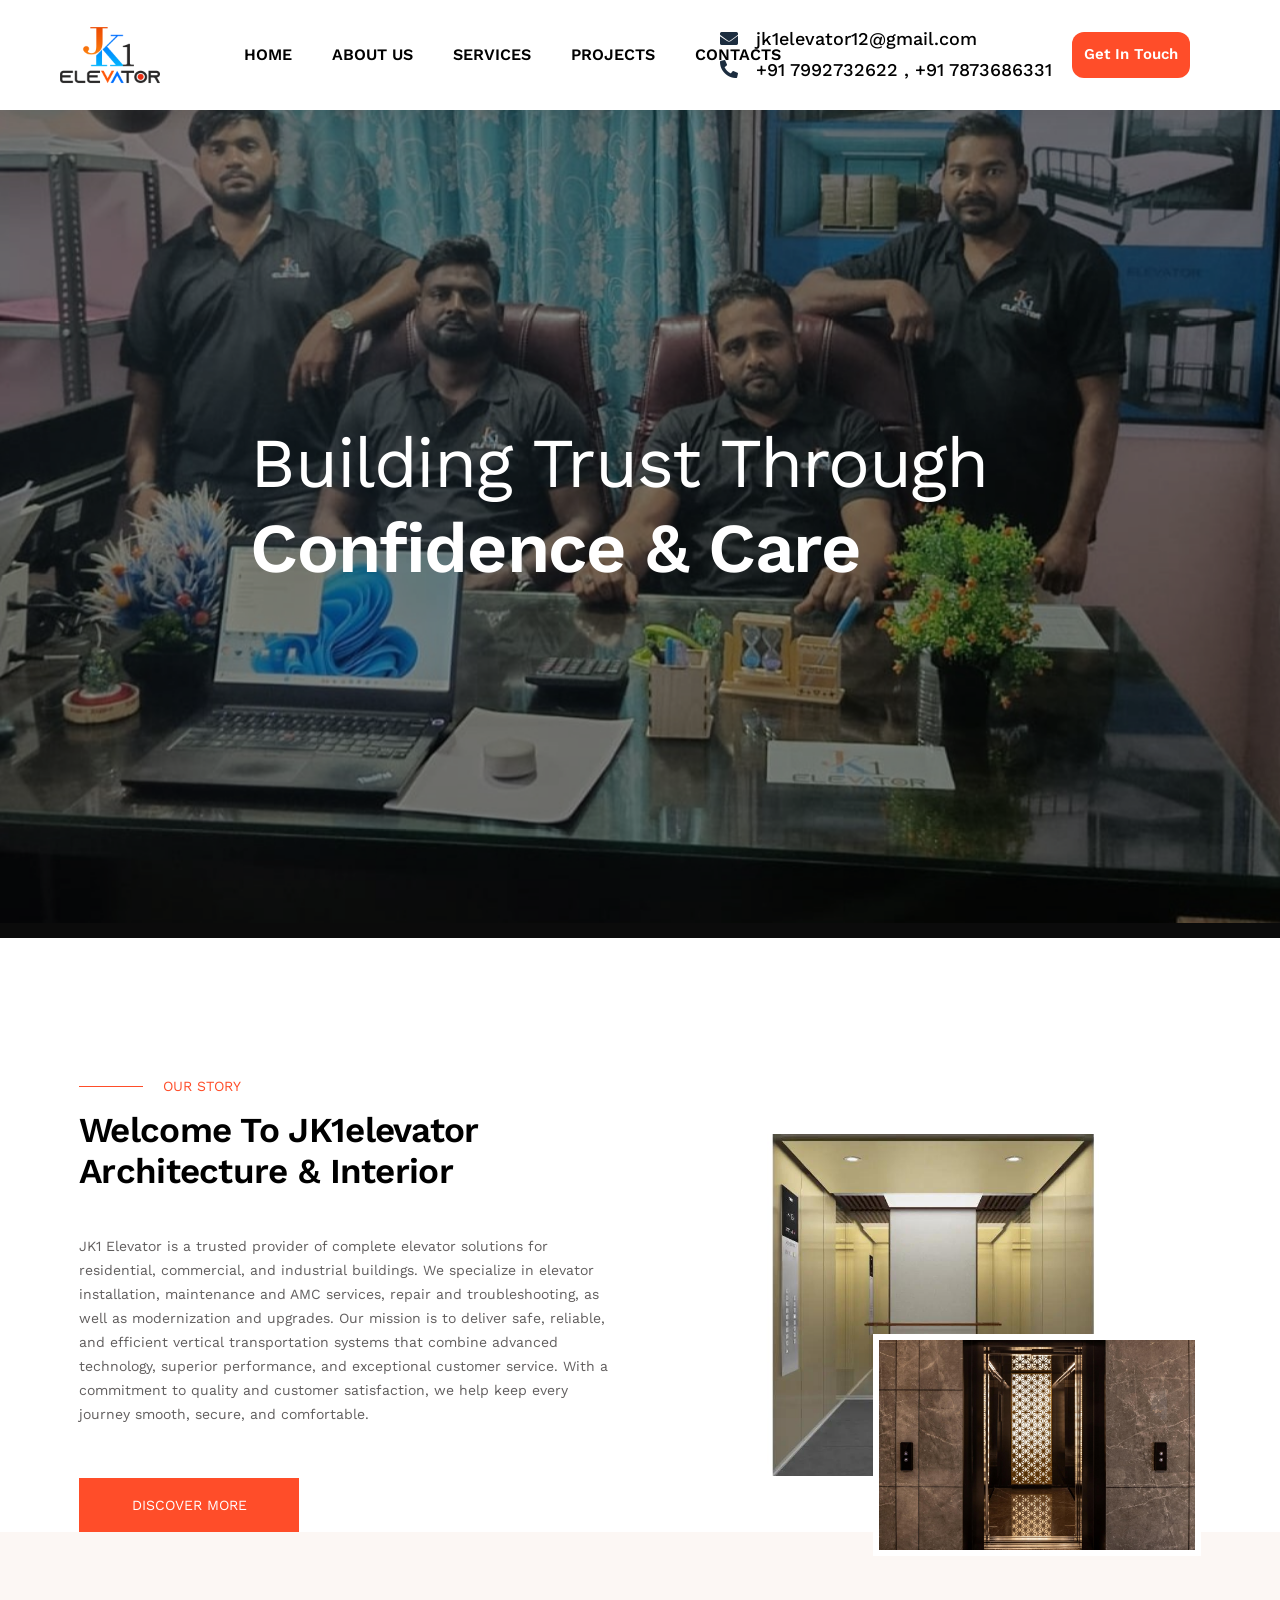
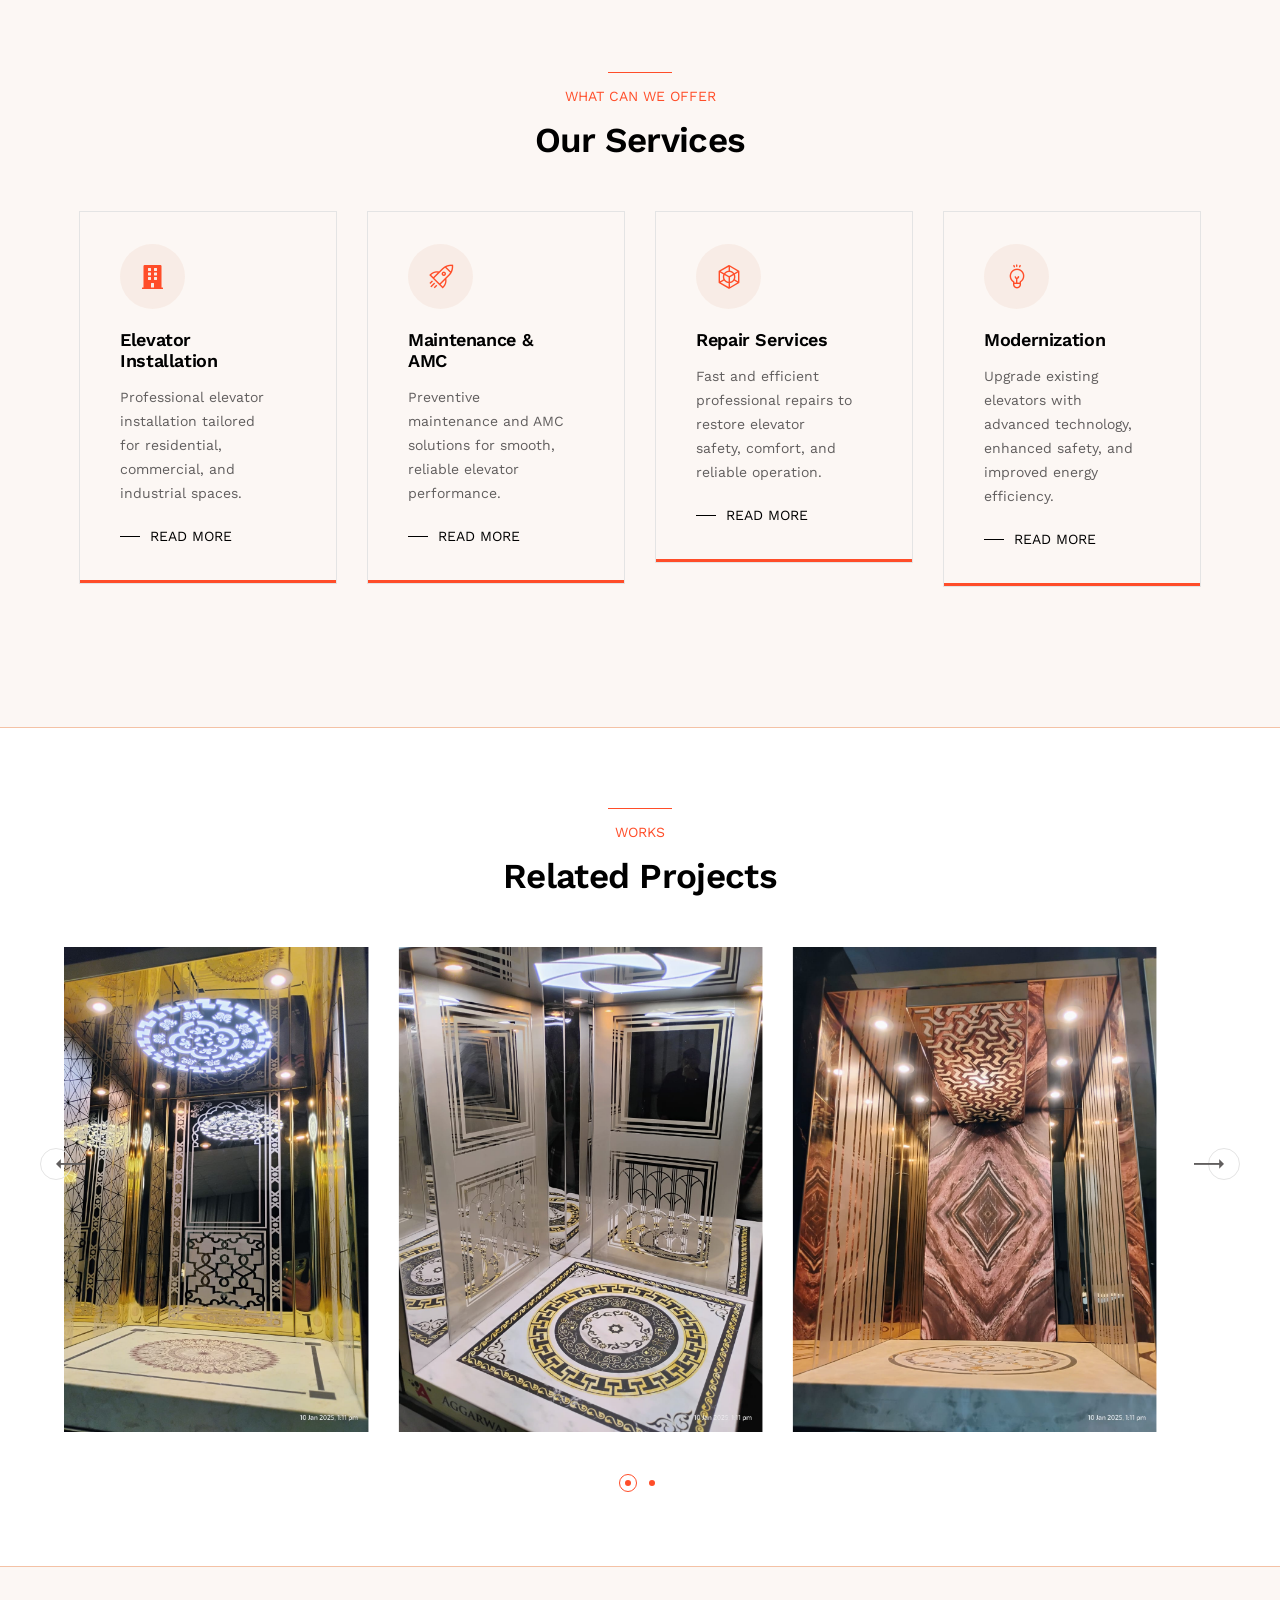
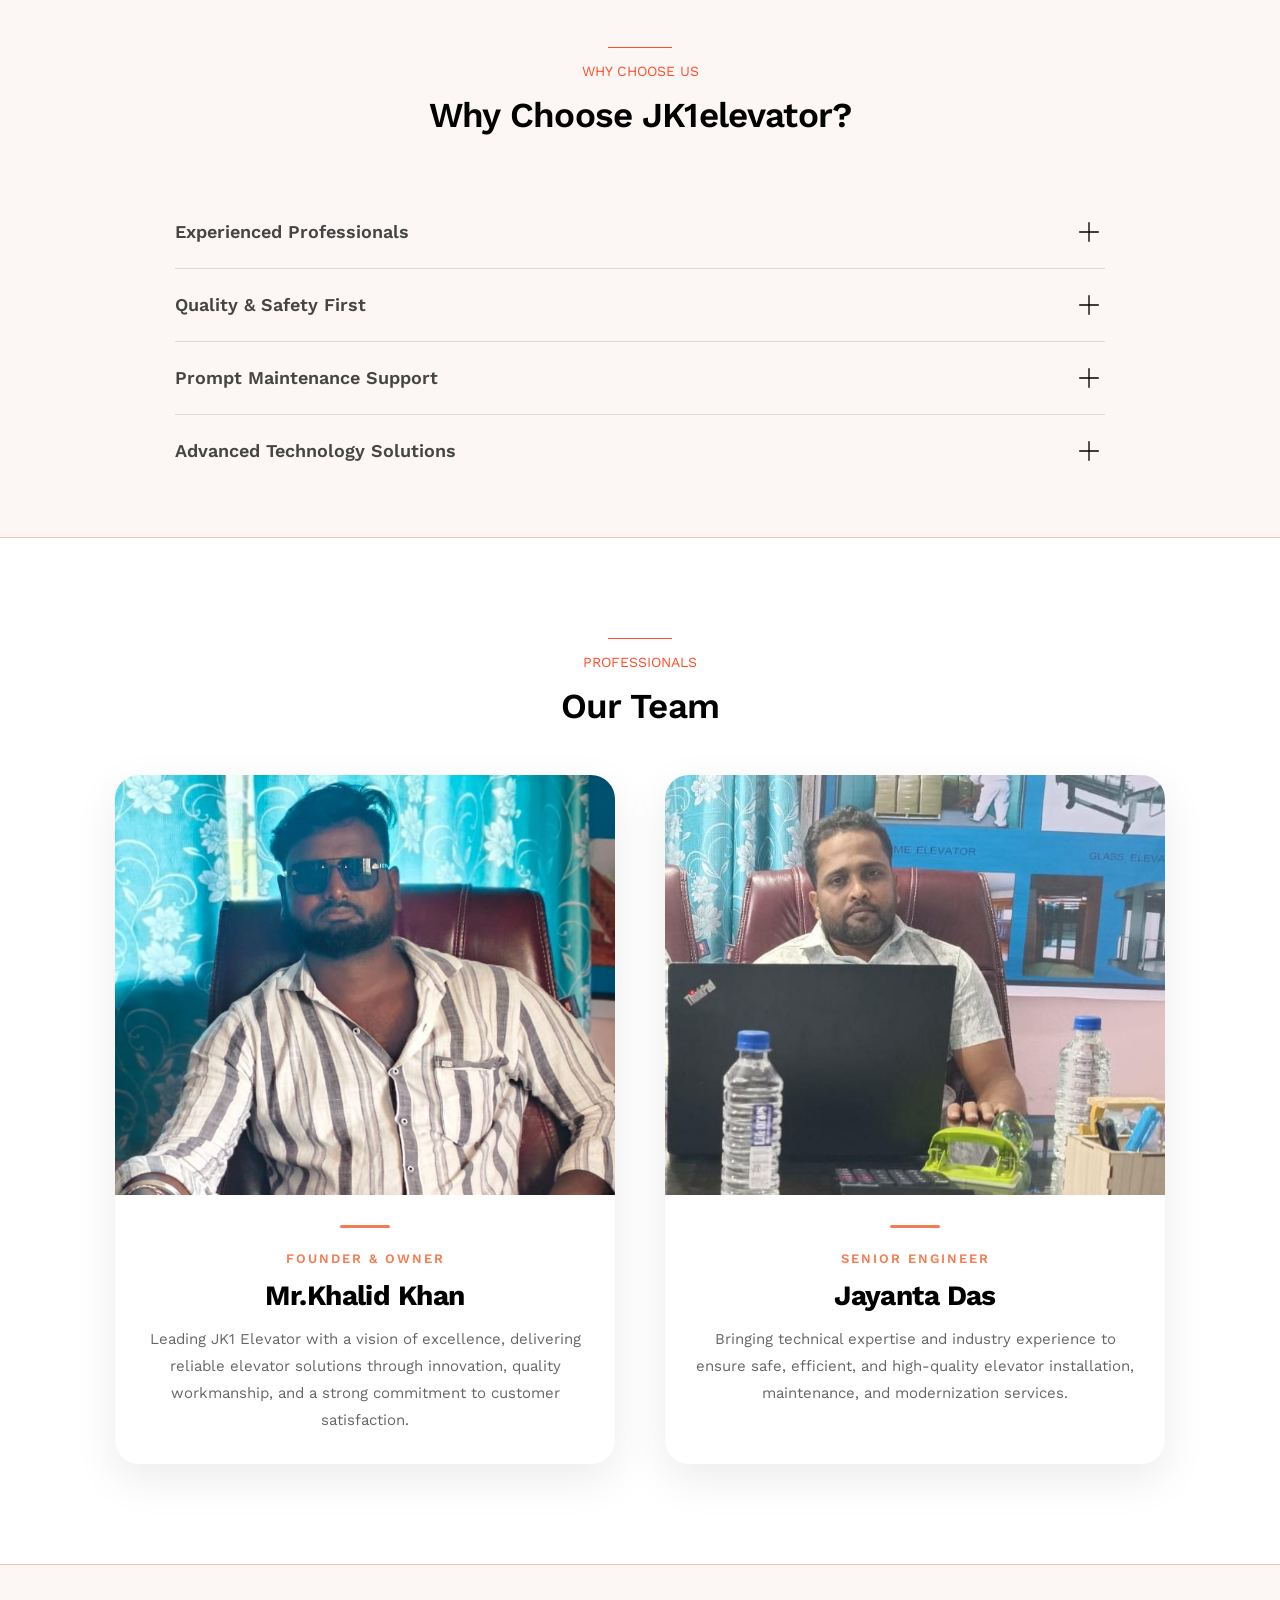
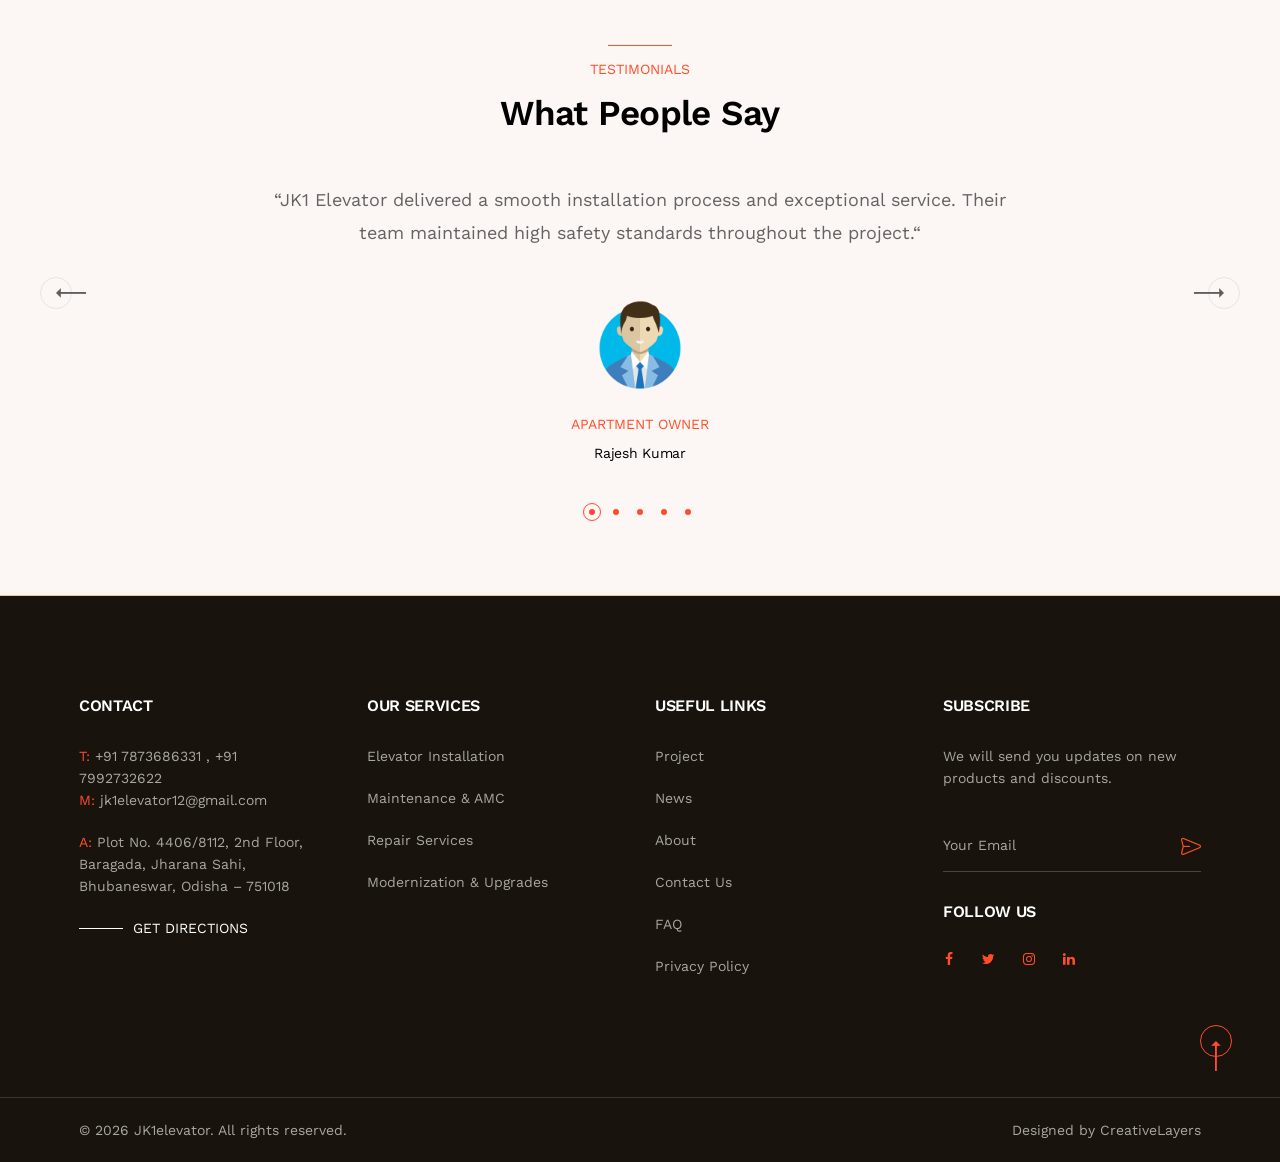
==== commit c1b368e0: "ddsd" ====
--- a/index.html
+++ b/index.html
@@ -406,7 +406,7 @@
                     </div>
 
                     <h3 class="service__title mt-20">Repair Services</h3>
-                    <p class="service__text">Fast and efficient repairs to restore elevator safety, comfort, and reliable operation.</p>
+                    <p class="service__text">Fast and efficient professional repairs to restore elevator safety, comfort, and reliable operation.</p>
 
                     <div class="service__button">
                       <a  href="services.html" class="button -simple text-black">Read more</a>
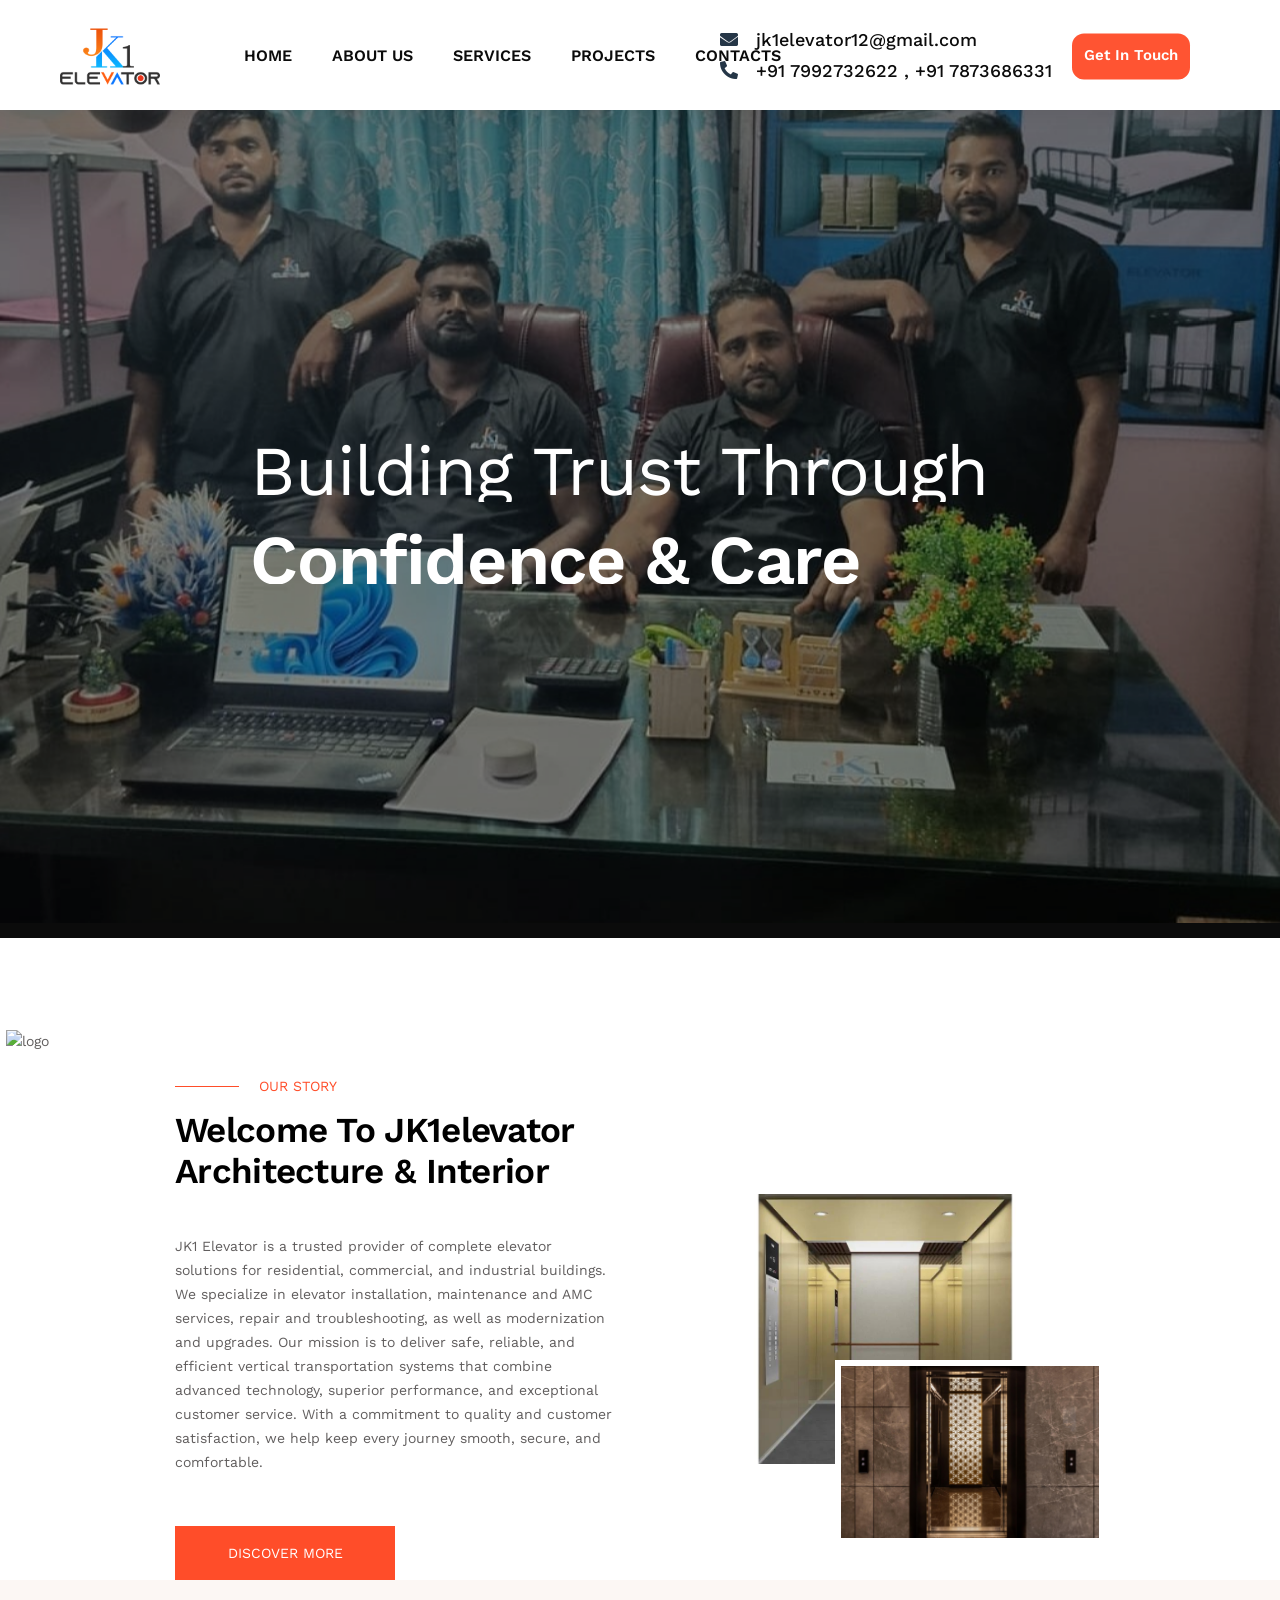
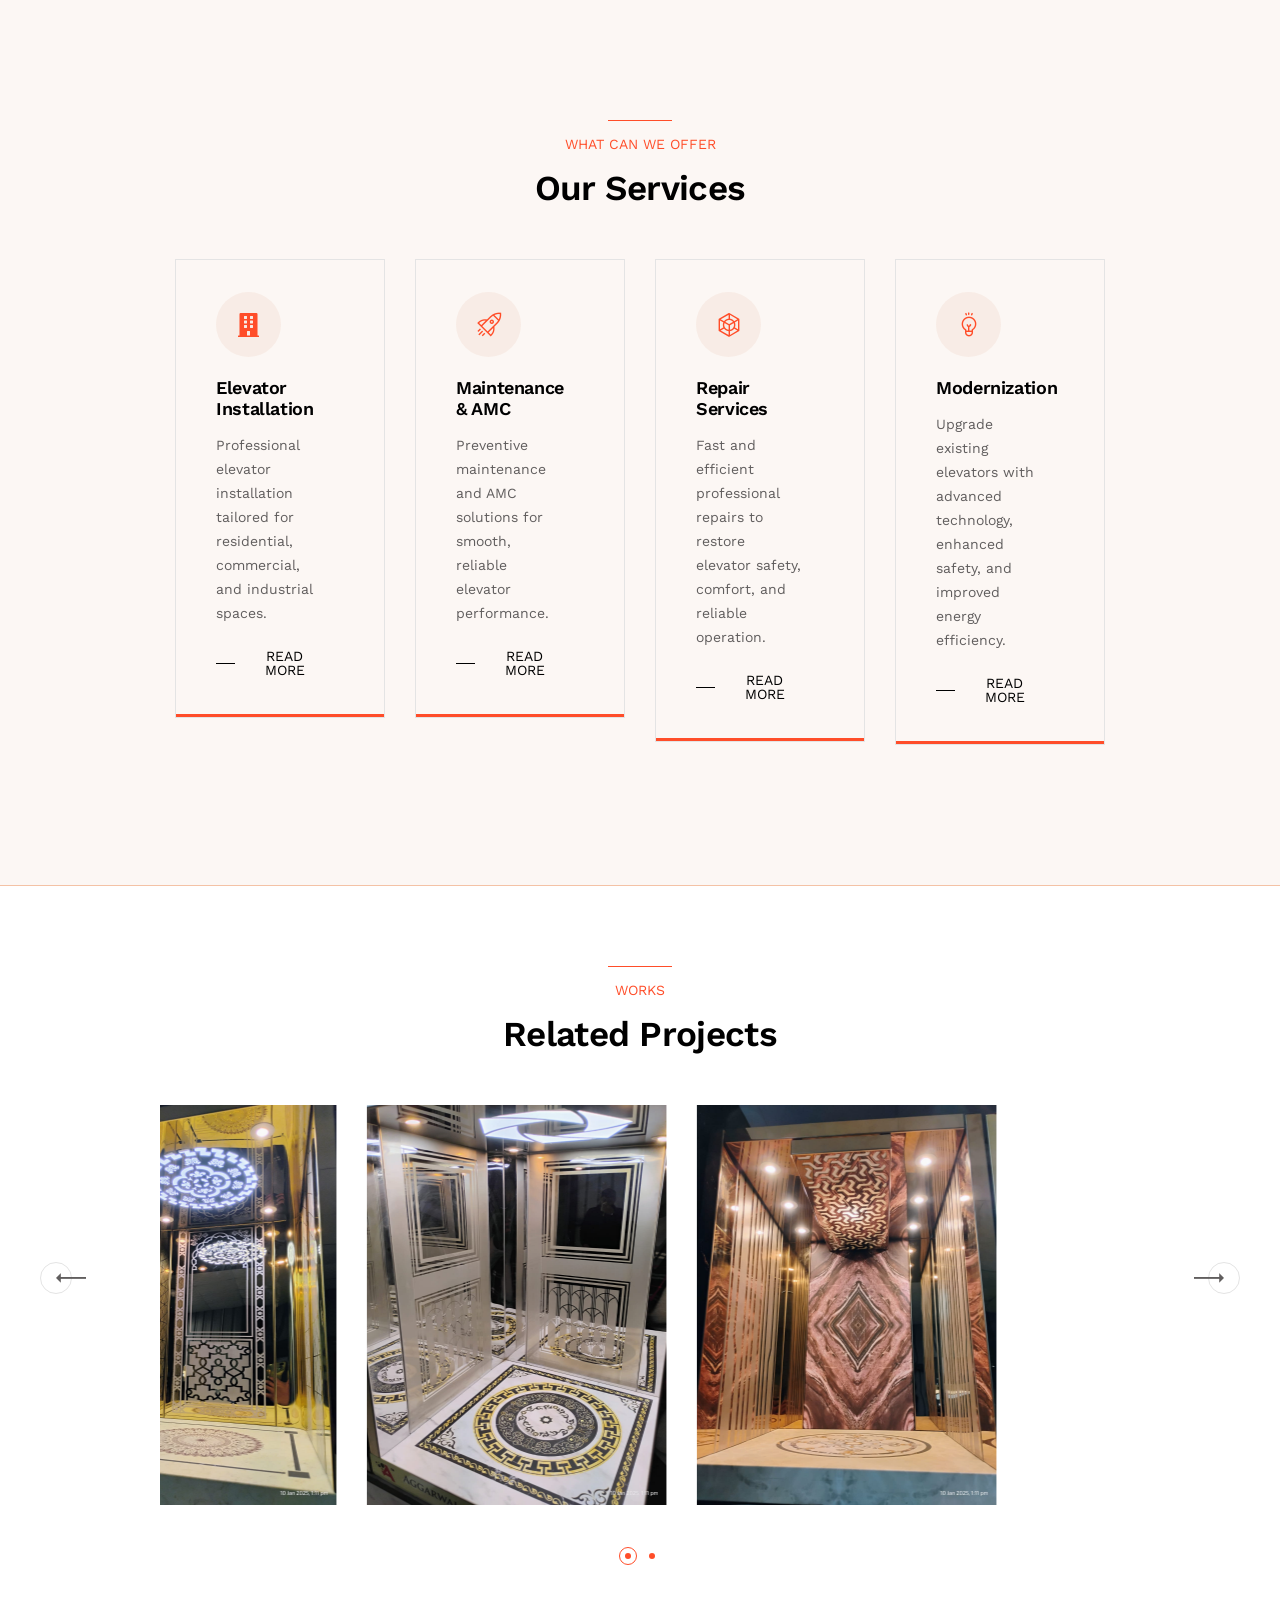
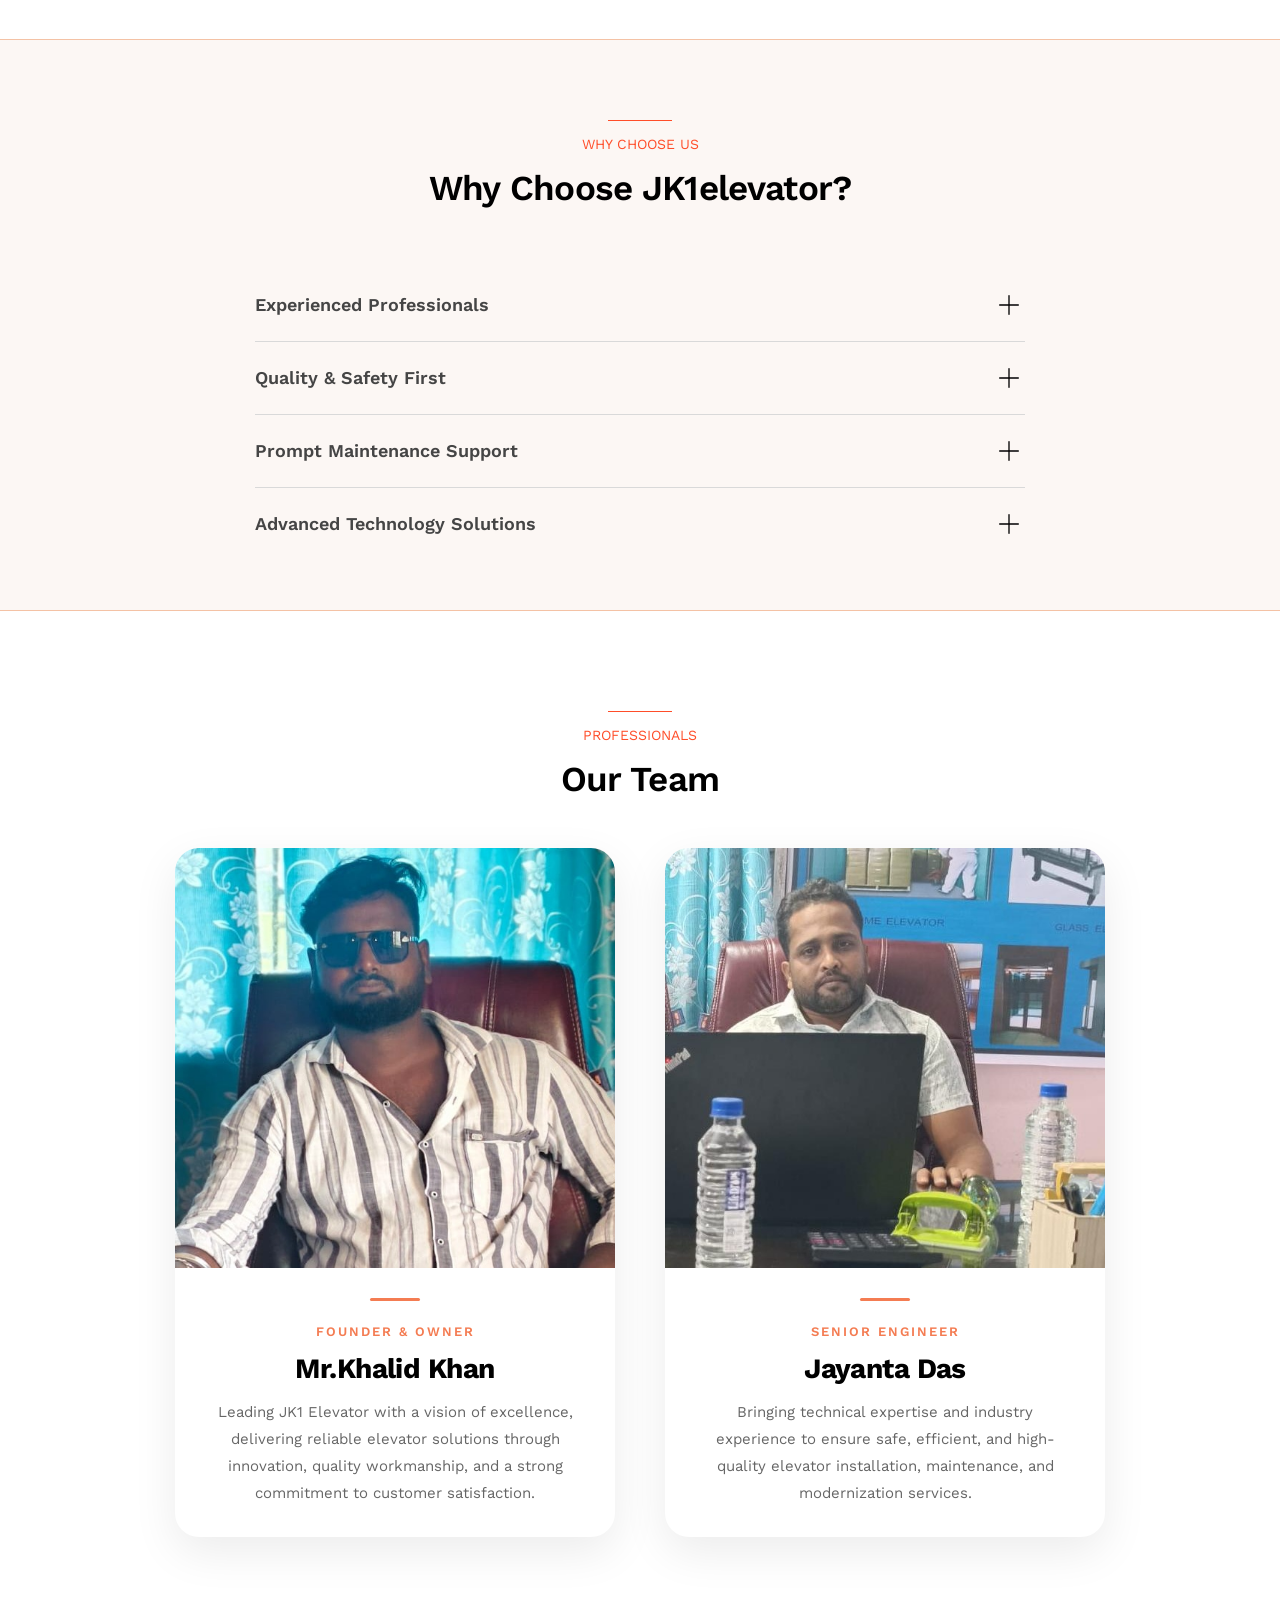
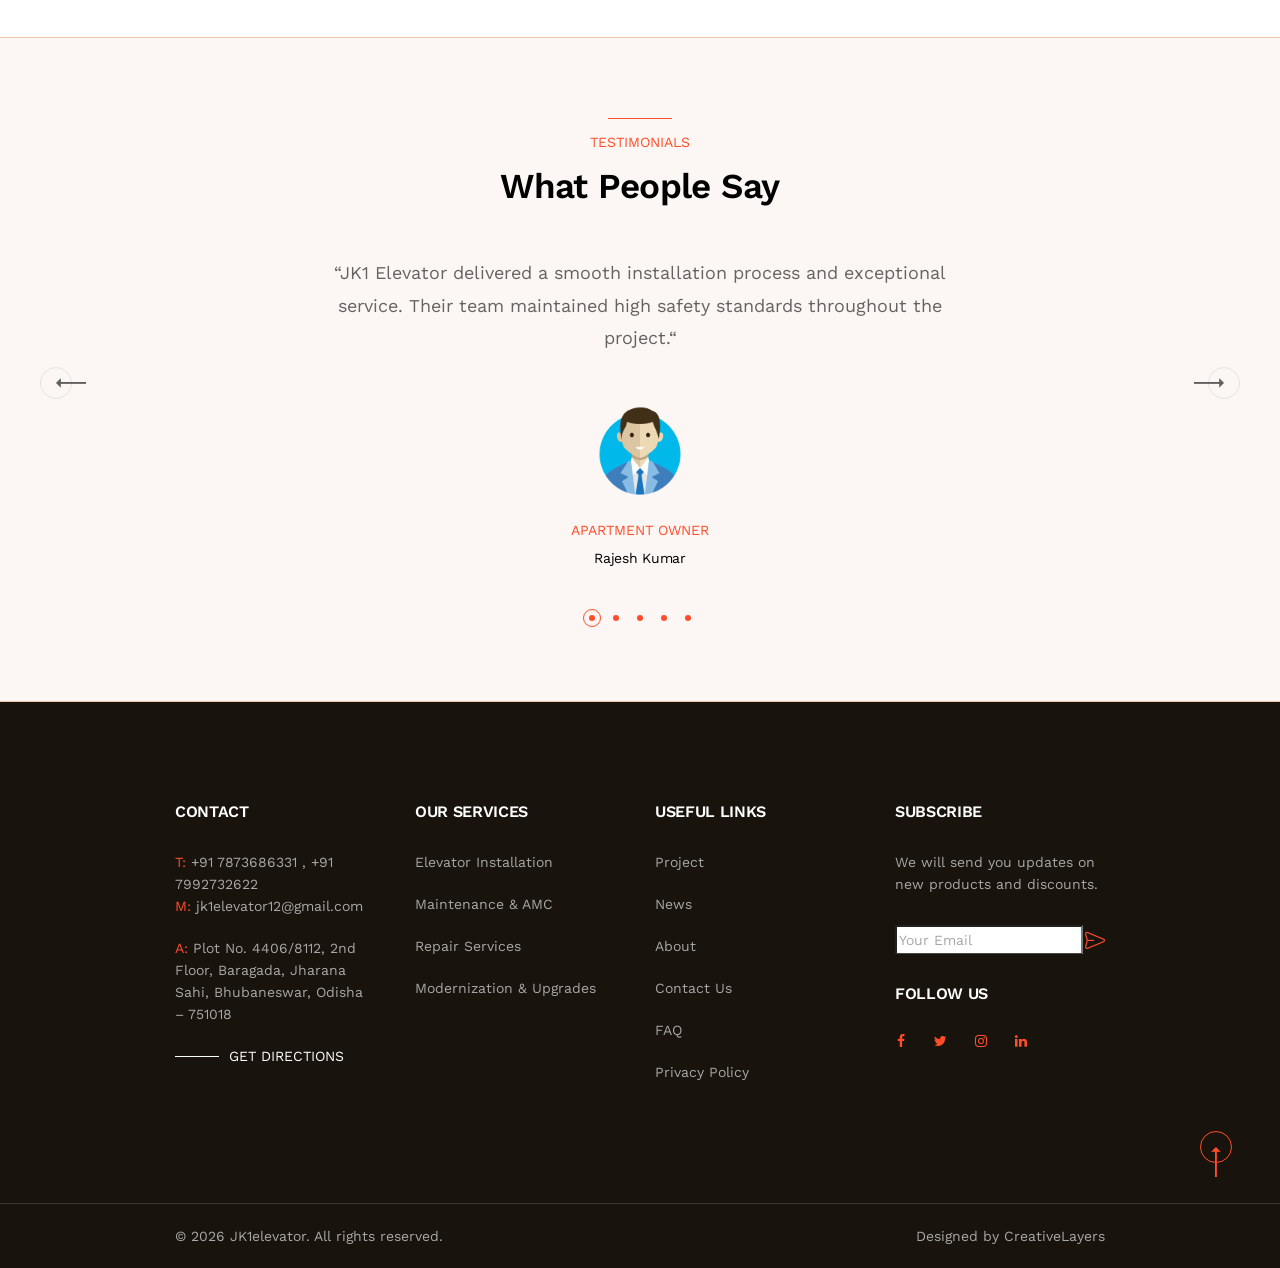
==== commit f7994635: "s" ====
--- a/index.html
+++ b/index.html
@@ -392,7 +392,7 @@
                     <p class="service__text">Preventive maintenance and AMC solutions for smooth, reliable elevator performance.</p>
 
                     <div class="service__button">
-                      <a  href="services.html" class="button -simple text-black">Read more</a>
+                      <a  href="service.html" class="button -simple text-black">Read more</a>
                     </div>
                   </div>
                 </div>
@@ -409,7 +409,7 @@
                     <p class="service__text">Fast and efficient professional repairs to restore elevator safety, comfort, and reliable operation.</p>
 
                     <div class="service__button">
-                      <a  href="services.html" class="button -simple text-black">Read more</a>
+                      <a  href="service.html" class="button -simple text-black">Read more</a>
                     </div>
                   </div>
                 </div>
@@ -426,7 +426,7 @@
                     <p class="service__text">Upgrade existing elevators with advanced technology, enhanced safety, and improved energy efficiency.</p>
 
                     <div class="service__button">
-                      <a  href="services.html" class="button -simple text-black">Read more</a>
+                      <a  href="service.html" class="button -simple text-black">Read more</a>
                     </div>
                   </div>
                 </div>
--- a/css/main.css
+++ b/css/main.css
@@ -1532,10 +1532,8 @@
 }
 
 form select,
-form input[type="text"],
 form input[type="search"],
-form textarea,
-form input[type="email"] {
+form textarea{
   border: 0;
   font-size: 0.875rem;
   line-height: 1.3;
--- a/css/custom.css
+++ b/css/custom.css
@@ -18,6 +18,24 @@
     .logo-img {
         width: 70px;
     }
+    .bg-img-adjust{
+        height: 60vh;
+        position:static;
+         padding-bottom: 0px;
+    }
+}
+@media (min-width: 500px) {
+
+    .bg-img-adjust{
+        height: 80vh;
+       padding-bottom: 30px;
+    }
+}
+@media (max-width: 450px) {
+
+   .contact-card{
+    padding: 20px !important;
+   }
 }
 
 
@@ -340,7 +358,7 @@
     background:#f8f8f8;
 }
 
-.container{
+.container-form{
     width:90%;
     max-width:1200px;
     margin:auto;
